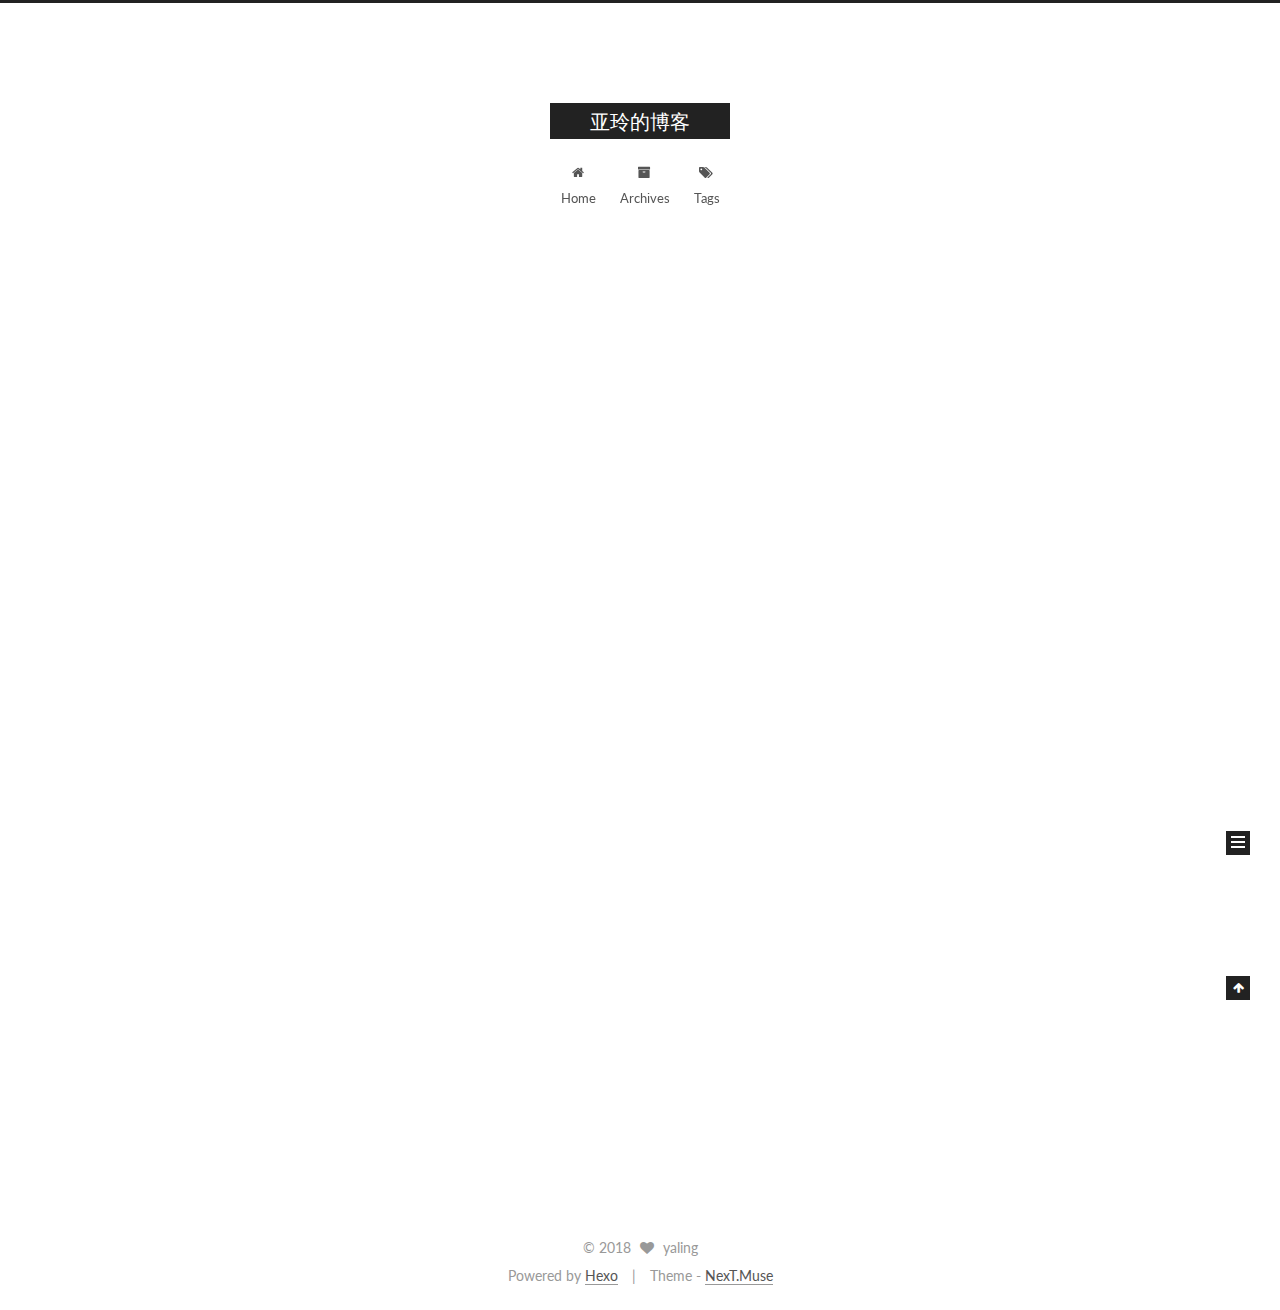
==== index.html @ fd3465e1 "Site updated: 2018-07-26 17:49:23" ====
<!DOCTYPE html>



  


<html class="theme-next muse use-motion" lang="">
<head>
  <meta charset="UTF-8"/>
<meta http-equiv="X-UA-Compatible" content="IE=edge" />
<meta name="viewport" content="width=device-width, initial-scale=1, maximum-scale=1"/>
<meta name="theme-color" content="#222">









<meta http-equiv="Cache-Control" content="no-transform" />
<meta http-equiv="Cache-Control" content="no-siteapp" />















  
  
  <link href="/lib/fancybox/source/jquery.fancybox.css?v=2.1.5" rel="stylesheet" type="text/css" />




  
  
  
  

  
    
    
  

  

  

  

  

  
    
    
    <link href="//fonts.googleapis.com/css?family=Lato:300,300italic,400,400italic,700,700italic&subset=latin,latin-ext" rel="stylesheet" type="text/css">
  






<link href="/lib/font-awesome/css/font-awesome.min.css?v=4.6.2" rel="stylesheet" type="text/css" />

<link href="/css/main.css?v=5.1.2" rel="stylesheet" type="text/css" />


  <meta name="keywords" content="Hexo, NexT" />








  <link rel="shortcut icon" type="image/x-icon" href="/favicon.ico?v=5.1.2" />






<meta property="og:type" content="website">
<meta property="og:title" content="亚玲的博客">
<meta property="og:url" content="http://yoursite.com/index.html">
<meta property="og:site_name" content="亚玲的博客">
<meta property="og:locale" content="default">
<meta name="twitter:card" content="summary">
<meta name="twitter:title" content="亚玲的博客">



<script type="text/javascript" id="hexo.configurations">
  var NexT = window.NexT || {};
  var CONFIG = {
    root: '/',
    scheme: 'Muse',
    sidebar: {"position":"left","display":"post","offset":12,"offset_float":12,"b2t":false,"scrollpercent":false,"onmobile":false},
    fancybox: true,
    tabs: true,
    motion: true,
    duoshuo: {
      userId: '0',
      author: 'Author'
    },
    algolia: {
      applicationID: '',
      apiKey: '',
      indexName: '',
      hits: {"per_page":10},
      labels: {"input_placeholder":"Search for Posts","hits_empty":"We didn't find any results for the search: ${query}","hits_stats":"${hits} results found in ${time} ms"}
    }
  };
</script>



  <link rel="canonical" href="http://yoursite.com/"/>





  <title>亚玲的博客</title>
  














</head>

<body itemscope itemtype="http://schema.org/WebPage" lang="default">

  
  
    
  

  <div class="container sidebar-position-left 
   page-home 
 ">
    <div class="headband"></div>

    <header id="header" class="header" itemscope itemtype="http://schema.org/WPHeader">
      <div class="header-inner"><div class="site-brand-wrapper">
  <div class="site-meta ">
    

    <div class="custom-logo-site-title">
      <a href="/"  class="brand" rel="start">
        <span class="logo-line-before"><i></i></span>
        <span class="site-title">亚玲的博客</span>
        <span class="logo-line-after"><i></i></span>
      </a>
    </div>
      
        <p class="site-subtitle"></p>
      
  </div>

  <div class="site-nav-toggle">
    <button>
      <span class="btn-bar"></span>
      <span class="btn-bar"></span>
      <span class="btn-bar"></span>
    </button>
  </div>
</div>

<nav class="site-nav">
  

  
    <ul id="menu" class="menu">
      
        
        <li class="menu-item menu-item-home">
          <a href="/" rel="section">
            
              <i class="menu-item-icon fa fa-fw fa-home"></i> <br />
            
            Home
          </a>
        </li>
      
        
        <li class="menu-item menu-item-archives">
          <a href="/archives/" rel="section">
            
              <i class="menu-item-icon fa fa-fw fa-archive"></i> <br />
            
            Archives
          </a>
        </li>
      
        
        <li class="menu-item menu-item-tags">
          <a href="/tags/" rel="section">
            
              <i class="menu-item-icon fa fa-fw fa-tags"></i> <br />
            
            Tags
          </a>
        </li>
      

      
    </ul>
  

  
</nav>



 </div>
    </header>

    <main id="main" class="main">
      <div class="main-inner">
        <div class="content-wrap">
          <div id="content" class="content">
            
  <section id="posts" class="posts-expand">
    
      

  

  
  
  

  <article class="post post-type-normal" itemscope itemtype="http://schema.org/Article">
  
  
  
  <div class="post-block">
    <link itemprop="mainEntityOfPage" href="http://yoursite.com/2018/07/26/mysql-查询优化/">

    <span hidden itemprop="author" itemscope itemtype="http://schema.org/Person">
      <meta itemprop="name" content="yaling">
      <meta itemprop="description" content="">
      <meta itemprop="image" content="/images/avatar.gif">
    </span>

    <span hidden itemprop="publisher" itemscope itemtype="http://schema.org/Organization">
      <meta itemprop="name" content="亚玲的博客">
    </span>

    
      <header class="post-header">

        
        
          <h1 class="post-title" itemprop="name headline">
                
                <a class="post-title-link" href="/2018/07/26/mysql-查询优化/" itemprop="url">mysql 查询优化</a></h1>
        

        <div class="post-meta">
          <span class="post-time">
            
              <span class="post-meta-item-icon">
                <i class="fa fa-calendar-o"></i>
              </span>
              
                <span class="post-meta-item-text">Posted on</span>
              
              <time title="Post created" itemprop="dateCreated datePublished" datetime="2018-07-26T00:00:00+08:00">
                2018-07-26
              </time>
            

            

            
          </span>

          

          
            
          

          
          

          

          

          

        </div>
      </header>
    

    
    
    
    <div class="post-body" itemprop="articleBody">

      
      

      
        
          
            <h3 id="1-索引使用"><a href="#1-索引使用" class="headerlink" title="1. 索引使用"></a>1. 索引使用</h3><pre><code>* 前缀原则
* like查询，%不能再前，可以使用全文索引或其他搜索引擎
* column is null 可以使用索引
* MySQL会根据数据量自动选择是否使用索引
* or 查询条件中注意前后的条件都必须有有索引
* 数据类型为字符串时，查询值不加引号，会使索引失效
* 使用连接查询代替子查询 （子查询效率很低）
</code></pre><h3 id="2-记录慢查询日志"><a href="#2-记录慢查询日志" class="headerlink" title="2. 记录慢查询日志"></a>2. 记录慢查询日志</h3><pre><code><figure class="highlight plain"><table><tr><td class="gutter"><pre><span class="line">1</span><br><span class="line">2</span><br><span class="line">3</span><br><span class="line">4</span><br><span class="line">5</span><br><span class="line">6</span><br></pre></td><td class="code"><pre><span class="line">show profile</span><br><span class="line">set profiling = 1</span><br><span class="line">show profiles</span><br><span class="line">show profile for query # 临时表ID</span><br><span class="line">explain or desc sql</span><br><span class="line">show processlist</span><br></pre></td></tr></table></figure>
</code></pre><h3 id="3-将复杂的sql分拆成多个简单查询-可以更方便做数据缓存"><a href="#3-将复杂的sql分拆成多个简单查询-可以更方便做数据缓存" class="headerlink" title="3. 将复杂的sql分拆成多个简单查询 可以更方便做数据缓存"></a>3. 将复杂的sql分拆成多个简单查询 可以更方便做数据缓存</h3><h3 id="4-如果不需要使用ORDER-BY-进行GROUP-BY时可是使用-ORDER-BY-NULL，MySQL不会进行文件排序，可以调高查询效率"><a href="#4-如果不需要使用ORDER-BY-进行GROUP-BY时可是使用-ORDER-BY-NULL，MySQL不会进行文件排序，可以调高查询效率" class="headerlink" title="4. 如果不需要使用ORDER BY 进行GROUP BY时可是使用 ORDER BY NULL，MySQL不会进行文件排序，可以调高查询效率"></a>4. 如果不需要使用ORDER BY 进行GROUP BY时可是使用 ORDER BY NULL，MySQL不会进行文件排序，可以调高查询效率</h3><h3 id="5-limit-偏移量大的时候，可以添加上次查询结果最大的id作为条件以提高查询效率"><a href="#5-limit-偏移量大的时候，可以添加上次查询结果最大的id作为条件以提高查询效率" class="headerlink" title="5. limit 偏移量大的时候，可以添加上次查询结果最大的id作为条件以提高查询效率"></a>5. limit 偏移量大的时候，可以添加上次查询结果最大的id作为条件以提高查询效率</h3>
          
        
      
    </div>
    
    
    

    

    

    

    <footer class="post-footer">
      

      

      

      
      
        <div class="post-eof"></div>
      
    </footer>
  </div>
  
  
  
  </article>


    
  </section>

  


          </div>
          


          

        </div>
        
          
  
  <div class="sidebar-toggle">
    <div class="sidebar-toggle-line-wrap">
      <span class="sidebar-toggle-line sidebar-toggle-line-first"></span>
      <span class="sidebar-toggle-line sidebar-toggle-line-middle"></span>
      <span class="sidebar-toggle-line sidebar-toggle-line-last"></span>
    </div>
  </div>

  <aside id="sidebar" class="sidebar">
    
    <div class="sidebar-inner">

      

      

      <section class="site-overview sidebar-panel sidebar-panel-active">
        <div class="site-author motion-element" itemprop="author" itemscope itemtype="http://schema.org/Person">
          <img class="site-author-image" itemprop="image"
               src="/images/avatar.gif"
               alt="yaling" />
          <p class="site-author-name" itemprop="name">yaling</p>
           
              <p class="site-description motion-element" itemprop="description"></p>
          
        </div>
        <nav class="site-state motion-element">

          
            <div class="site-state-item site-state-posts">
              <a href="/archives/">
                <span class="site-state-item-count">1</span>
                <span class="site-state-item-name">posts</span>
              </a>
            </div>
          

          

          

        </nav>

        

        <div class="links-of-author motion-element">
          
        </div>

        
        

        
        

        


      </section>

      

      

    </div>
  </aside>


        
      </div>
    </main>

    <footer id="footer" class="footer">
      <div class="footer-inner">
        <div class="copyright" >
  
  &copy; 
  <span itemprop="copyrightYear">2018</span>
  <span class="with-love">
    <i class="fa fa-heart"></i>
  </span>
  <span class="author" itemprop="copyrightHolder">yaling</span>
</div>


<div class="powered-by">
  Powered by <a class="theme-link" href="https://hexo.io">Hexo</a>
</div>

<div class="theme-info">
  Theme -
  <a class="theme-link" href="https://github.com/iissnan/hexo-theme-next">
    NexT.Muse
  </a>
</div>


        

        
      </div>
    </footer>

    
      <div class="back-to-top">
        <i class="fa fa-arrow-up"></i>
        
      </div>
    

  </div>

  

<script type="text/javascript">
  if (Object.prototype.toString.call(window.Promise) !== '[object Function]') {
    window.Promise = null;
  }
</script>









  












  
  <script type="text/javascript" src="/lib/jquery/index.js?v=2.1.3"></script>

  
  <script type="text/javascript" src="/lib/fastclick/lib/fastclick.min.js?v=1.0.6"></script>

  
  <script type="text/javascript" src="/lib/jquery_lazyload/jquery.lazyload.js?v=1.9.7"></script>

  
  <script type="text/javascript" src="/lib/velocity/velocity.min.js?v=1.2.1"></script>

  
  <script type="text/javascript" src="/lib/velocity/velocity.ui.min.js?v=1.2.1"></script>

  
  <script type="text/javascript" src="/lib/fancybox/source/jquery.fancybox.pack.js?v=2.1.5"></script>


  


  <script type="text/javascript" src="/js/src/utils.js?v=5.1.2"></script>

  <script type="text/javascript" src="/js/src/motion.js?v=5.1.2"></script>



  
  

  
    <script type="text/javascript" src="/js/src/scrollspy.js?v=5.1.2"></script>
<script type="text/javascript" src="/js/src/post-details.js?v=5.1.2"></script>

  

  


  <script type="text/javascript" src="/js/src/bootstrap.js?v=5.1.2"></script>



  


  




	





  





  






  





  

  

  

  

  

  

</body>
</html>
---- css/main.css ----
/* normalize.css v3.0.2 | MIT License | git.io/normalize */
html {
  font-family: sans-serif; /* 1 */
  -ms-text-size-adjust: 100%; /* 2 */
  -webkit-text-size-adjust: 100%; /* 2 */
}
body {
  margin: 0;
}
article,
aside,
details,
figcaption,
figure,
footer,
header,
hgroup,
main,
menu,
nav,
section,
summary {
  display: block;
}
audio,
canvas,
progress,
video {
  display: inline-block; /* 1 */
  vertical-align: baseline; /* 2 */
}
audio:not([controls]) {
  display: none;
  height: 0;
}
[hidden],
template {
  display: none;
}
a {
  background-color: transparent;
}
a:active,
a:hover {
  outline: 0;
}
abbr[title] {
  border-bottom: 1px dotted;
}
b,
strong {
  font-weight: bold;
}
dfn {
  font-style: italic;
}
h1 {
  font-size: 2em;
  margin: 0.67em 0;
}
mark {
  background: #ff0;
  color: #000;
}
small {
  font-size: 80%;
}
sub,
sup {
  font-size: 75%;
  line-height: 0;
  position: relative;
  vertical-align: baseline;
}
sup {
  top: -0.5em;
}
sub {
  bottom: -0.25em;
}
img {
  border: 0;
}
svg:not(:root) {
  overflow: hidden;
}
figure {
  margin: 1em 40px;
}
hr {
  -moz-box-sizing: content-box;
  box-sizing: content-box;
  height: 0;
}
pre {
  overflow: auto;
}
code,
kbd,
pre,
samp {
  font-family: monospace, monospace;
  font-size: 1em;
}
button,
input,
optgroup,
select,
textarea {
  color: inherit; /* 1 */
  font: inherit; /* 2 */
  margin: 0; /* 3 */
}
button {
  overflow: visible;
}
button,
select {
  text-transform: none;
}
button,
html input[type="button"],
input[type="reset"],
input[type="submit"] {
  -webkit-appearance: button; /* 2 */
  cursor: pointer; /* 3 */
}
button[disabled],
html input[disabled] {
  cursor: default;
}
button::-moz-focus-inner,
input::-moz-focus-inner {
  border: 0;
  padding: 0;
}
input {
  line-height: normal;
}
input[type="checkbox"],
input[type="radio"] {
  box-sizing: border-box; /* 1 */
  padding: 0; /* 2 */
}
input[type="number"]::-webkit-inner-spin-button,
input[type="number"]::-webkit-outer-spin-button {
  height: auto;
}
input[type="search"] {
  -webkit-appearance: textfield; /* 1 */
  -moz-box-sizing: content-box;
  -webkit-box-sizing: content-box; /* 2 */
  box-sizing: content-box;
}
input[type="search"]::-webkit-search-cancel-button,
input[type="search"]::-webkit-search-decoration {
  -webkit-appearance: none;
}
fieldset {
  border: 1px solid #c0c0c0;
  margin: 0 2px;
  padding: 0.35em 0.625em 0.75em;
}
legend {
  border: 0; /* 1 */
  padding: 0; /* 2 */
}
textarea {
  overflow: auto;
}
optgroup {
  font-weight: bold;
}
table {
  border-collapse: collapse;
  border-spacing: 0;
}
td,
th {
  padding: 0;
}
::selection {
  background: #262a30;
  color: #fff;
}
body {
  position: relative;
  font-family: 'Lato', "PingFang SC", "Microsoft YaHei", sans-serif;
  font-size: 14px;
  line-height: 2;
  color: #555;
  background: #fff;
}
@media (max-width: 767px) {
  body {
    padding-right: 0 !important;
  }
}
@media (min-width: 768px) and (max-width: 991px) {
  body {
    padding-right: 0 !important;
  }
}
@media (min-width: 1600px) {
  body {
    font-size: 16px;
  }
}
h1,
h2,
h3,
h4,
h5,
h6 {
  margin: 0;
  padding: 0;
  font-weight: bold;
  line-height: 1.5;
  font-family: 'Lato', "PingFang SC", "Microsoft YaHei", sans-serif;
}
h2,
h3,
h4,
h5,
h6 {
  margin: 20px 0 15px;
}
h1 {
  font-size: 22px;
}
@media (max-width: 767px) {
  h1 {
    font-size: 18px;
  }
}
h2 {
  font-size: 20px;
}
@media (max-width: 767px) {
  h2 {
    font-size: 16px;
  }
}
h3 {
  font-size: 18px;
}
@media (max-width: 767px) {
  h3 {
    font-size: 14px;
  }
}
h4 {
  font-size: 16px;
}
@media (max-width: 767px) {
  h4 {
    font-size: 12px;
  }
}
h5 {
  font-size: 14px;
}
@media (max-width: 767px) {
  h5 {
    font-size: 10px;
  }
}
h6 {
  font-size: 12px;
}
@media (max-width: 767px) {
  h6 {
    font-size: 8px;
  }
}
p {
  margin: 0 0 20px 0;
}
a {
  color: #555;
  text-decoration: none;
  border-bottom: 1px solid #999;
  word-wrap: break-word;
}
a:hover {
  color: #222;
  border-bottom-color: #222;
}
blockquote {
  margin: 0;
  padding: 0;
}
img {
  display: block;
  margin: auto;
  max-width: 100%;
  height: auto;
}
hr {
  margin: 40px 0;
  height: 3px;
  border: none;
  background-color: #ddd;
  background-image: repeating-linear-gradient(-45deg, #fff, #fff 4px, transparent 4px, transparent 8px);
}
blockquote {
  padding: 0 15px;
  color: #666;
  border-left: 4px solid #ddd;
}
blockquote cite::before {
  content: "-";
  padding: 0 5px;
}
dt {
  font-weight: 700;
}
dd {
  margin: 0;
  padding: 0;
}
.text-left {
  text-align: left;
}
.text-center {
  text-align: center;
}
.text-right {
  text-align: right;
}
.text-justify {
  text-align: justify;
}
.text-nowrap {
  white-space: nowrap;
}
.text-lowercase {
  text-transform: lowercase;
}
.text-uppercase {
  text-transform: uppercase;
}
.text-capitalize {
  text-transform: capitalize;
}
.center-block {
  display: block;
  margin-left: auto;
  margin-right: auto;
}
.clearfix:before,
.clearfix:after {
  content: " ";
  display: table;
}
.clearfix:after {
  clear: both;
}
.pullquote {
  width: 45%;
}
.pullquote.left {
  float: left;
  margin-left: 5px;
  margin-right: 10px;
}
.pullquote.right {
  float: right;
  margin-left: 10px;
  margin-right: 5px;
}
.affix.affix.affix {
  position: fixed;
}
.translation {
  margin-top: -20px;
  font-size: 14px;
  color: #999;
}
.scrollbar-measure {
  width: 100px;
  height: 100px;
  overflow: scroll;
  position: absolute;
  top: -9999px;
}
.use-motion .motion-element {
  opacity: 0;
}
table {
  margin: 20px 0;
  width: 100%;
  border-collapse: collapse;
  border-spacing: 0;
  border: 1px solid #ddd;
  font-size: 14px;
  table-layout: fixed;
  word-wrap: break-all;
}
table>tbody>tr:nth-of-type(odd) {
  background-color: #f9f9f9;
}
table>tbody>tr:hover {
  background-color: #f5f5f5;
}
caption,
th,
td {
  padding: 8px;
  text-align: left;
  vertical-align: middle;
  font-weight: normal;
}
th,
td {
  border-bottom: 3px solid #ddd;
  border-right: 1px solid #eee;
}
th {
  padding-bottom: 10px;
  font-weight: 700;
}
td {
  border-bottom-width: 1px;
}
html,
body {
  height: 100%;
}
.container {
  position: relative;
  min-height: 100%;
}
.header-inner {
  margin: 0 auto;
  padding: 100px 0 70px;
  width: 700px;
}
@media (min-width: 1600px) {
  .container .header-inner {
    width: 900px;
  }
}
.main {
  padding-bottom: 150px;
}
.main-inner {
  margin: 0 auto;
  width: 700px;
}
@media (min-width: 1600px) {
  .container .main-inner {
    width: 900px;
  }
}
.footer {
  position: absolute;
  left: 0;
  bottom: 0;
  width: 100%;
  min-height: 50px;
}
.footer-inner {
  box-sizing: border-box;
  margin: 20px auto;
  width: 700px;
}
@media (min-width: 1600px) {
  .container .footer-inner {
    width: 900px;
  }
}
pre,
.highlight {
  overflow: auto;
  margin: 20px 0;
  padding: 0;
  font-size: 13px;
  color: #4d4d4c;
  background: #f7f7f7;
  line-height: 1.6;
}
pre,
code {
  font-family: consolas, Menlo, "PingFang SC", "Microsoft YaHei", monospace;
}
code {
  padding: 2px 4px;
  word-wrap: break-word;
  color: #555;
  background: #eee;
  border-radius: 3px;
  font-size: 13px;
}
pre code {
  padding: 0;
  color: #4d4d4c;
  background: none;
  text-shadow: none;
}
.highlight {
  border-radius: 1px;
}
.highlight pre {
  border: none;
  margin: 0;
  padding: 10px 0;
}
.highlight table {
  margin: 0;
  width: auto;
  border: none;
}
.highlight td {
  border: none;
  padding: 0;
}
.highlight figcaption {
  font-size: 1em;
  color: #4d4d4c;
  line-height: 1em;
  margin-bottom: 1em;
}
.highlight figcaption:before,
.highlight figcaption:after {
  content: " ";
  display: table;
}
.highlight figcaption:after {
  clear: both;
}
.highlight figcaption a {
  float: right;
  color: #4d4d4c;
}
.highlight figcaption a:hover {
  border-bottom-color: #4d4d4c;
}
.highlight .gutter pre {
  padding-left: 10px;
  padding-right: 10px;
  color: #869194;
  text-align: right;
  background-color: #eff2f3;
}
.highlight .code pre {
  width: 100%;
  padding-left: 10px;
  padding-right: 10px;
  background-color: #f7f7f7;
}
.highlight .line {
  height: 20px;
}
.gutter {
  -webkit-user-select: none;
  -moz-user-select: none;
  -ms-user-select: none;
  user-select: none;
}
.gist table {
  width: auto;
}
.gist table td {
  border: none;
}
pre .deletion {
  background: #fdd;
}
pre .addition {
  background: #dfd;
}
pre .meta {
  color: #8959a8;
}
pre .comment {
  color: #8e908c;
}
pre .variable,
pre .attribute,
pre .tag,
pre .regexp,
pre .ruby .constant,
pre .xml .tag .title,
pre .xml .pi,
pre .xml .doctype,
pre .html .doctype,
pre .css .id,
pre .css .class,
pre .css .pseudo {
  color: #c82829;
}
pre .number,
pre .preprocessor,
pre .built_in,
pre .literal,
pre .params,
pre .constant,
pre .command {
  color: #f5871f;
}
pre .ruby .class .title,
pre .css .rules .attribute,
pre .string,
pre .value,
pre .inheritance,
pre .header,
pre .ruby .symbol,
pre .xml .cdata,
pre .special,
pre .number,
pre .formula {
  color: #718c00;
}
pre .title,
pre .css .hexcolor {
  color: #3e999f;
}
pre .function,
pre .python .decorator,
pre .python .title,
pre .ruby .function .title,
pre .ruby .title .keyword,
pre .perl .sub,
pre .javascript .title,
pre .coffeescript .title {
  color: #4271ae;
}
pre .keyword,
pre .javascript .function {
  color: #8959a8;
}
.full-image.full-image.full-image {
  border: none;
  max-width: 100%;
  width: auto;
  margin: 20px auto;
}
@media (min-width: 992px) {
  .full-image.full-image.full-image {
    max-width: none;
    width: 110%;
    margin: 25px -5%;
  }
}
.blockquote-center,
.page-home .post-type-quote blockquote,
.page-post-detail .post-type-quote blockquote {
  position: relative;
  margin: 40px 0;
  padding: 0;
  border-left: none;
  text-align: center;
}
.blockquote-center::before,
.page-home .post-type-quote blockquote::before,
.page-post-detail .post-type-quote blockquote::before,
.blockquote-center::after,
.page-home .post-type-quote blockquote::after,
.page-post-detail .post-type-quote blockquote::after {
  position: absolute;
  content: ' ';
  display: block;
  width: 100%;
  height: 24px;
  opacity: 0.2;
  background-repeat: no-repeat;
  background-position: 0 -6px;
  background-size: 22px 22px;
}
.blockquote-center::before,
.page-home .post-type-quote blockquote::before,
.page-post-detail .post-type-quote blockquote::before {
  top: -20px;
  background-image: url("../images/quote-l.svg");
  border-top: 1px solid #ccc;
}
.blockquote-center::after,
.page-home .post-type-quote blockquote::after,
.page-post-detail .post-type-quote blockquote::after {
  bottom: -20px;
  background-image: url("../images/quote-r.svg");
  border-bottom: 1px solid #ccc;
  background-position: 100% 8px;
}
.blockquote-center p,
.page-home .post-type-quote blockquote p,
.page-post-detail .post-type-quote blockquote p,
.blockquote-center div,
.page-home .post-type-quote blockquote div,
.page-post-detail .post-type-quote blockquote div {
  text-align: center;
}
.post .post-body .group-picture img {
  box-sizing: border-box;
  padding: 0 3px;
  border: none;
}
.post .group-picture-row {
  overflow: hidden;
  margin-top: 6px;
}
.post .group-picture-row:first-child {
  margin-top: 0;
}
.post .group-picture-column {
  float: left;
}
.page-post-detail .post-body .group-picture-column {
  float: none;
  margin-top: 10px;
  width: auto !important;
}
.page-post-detail .post-body .group-picture-column img {
  margin: 0 auto;
}
.page-archive .group-picture-container {
  overflow: hidden;
}
.page-archive .group-picture-row {
  float: left;
}
.page-archive .group-picture-row:first-child {
  margin-top: 6px;
}
.page-archive .group-picture-column {
  max-width: 150px;
  max-height: 150px;
}
.post-body .note {
  position: relative;
  padding: 15px;
  margin-bottom: 20px;
  border: 1px solid #eee;
  border-left-width: 5px;
  border-radius: 3px;
}
.post-body .note h2,
.post-body .note h3,
.post-body .note h4,
.post-body .note h5,
.post-body .note h6 {
  margin-top: 0;
  margin-bottom: 0;
  border-bottom: initial;
  padding-top: 0 !important;
}
.post-body .note p:first-child,
.post-body .note ul:first-child,
.post-body .note ol:first-child,
.post-body .note table:first-child,
.post-body .note pre:first-child,
.post-body .note blockquote:first-child {
  margin-top: 0;
}
.post-body .note p:last-child,
.post-body .note ul:last-child,
.post-body .note ol:last-child,
.post-body .note table:last-child,
.post-body .note pre:last-child,
.post-body .note blockquote:last-child {
  margin-bottom: 0;
}
.post-body .note.default {
  border-left-color: #777;
}
.post-body .note.default h2,
.post-body .note.default h3,
.post-body .note.default h4,
.post-body .note.default h5,
.post-body .note.default h6 {
  color: #777;
}
.post-body .note.primary {
  border-left-color: #6f42c1;
}
.post-body .note.primary h2,
.post-body .note.primary h3,
.post-body .note.primary h4,
.post-body .note.primary h5,
.post-body .note.primary h6 {
  color: #6f42c1;
}
.post-body .note.info {
  border-left-color: #428bca;
}
.post-body .note.info h2,
.post-body .note.info h3,
.post-body .note.info h4,
.post-body .note.info h5,
.post-body .note.info h6 {
  color: #428bca;
}
.post-body .note.success {
  border-left-color: #5cb85c;
}
.post-body .note.success h2,
.post-body .note.success h3,
.post-body .note.success h4,
.post-body .note.success h5,
.post-body .note.success h6 {
  color: #5cb85c;
}
.post-body .note.warning {
  border-left-color: #f0ad4e;
}
.post-body .note.warning h2,
.post-body .note.warning h3,
.post-body .note.warning h4,
.post-body .note.warning h5,
.post-body .note.warning h6 {
  color: #f0ad4e;
}
.post-body .note.danger {
  border-left-color: #d9534f;
}
.post-body .note.danger h2,
.post-body .note.danger h3,
.post-body .note.danger h4,
.post-body .note.danger h5,
.post-body .note.danger h6 {
  color: #d9534f;
}
.post-body .label {
  display: inline;
  padding: 0 2px;
  white-space: nowrap;
}
.post-body .label.default {
  background-color: #f0f0f0;
}
.post-body .label.primary {
  background-color: #efe6f7;
}
.post-body .label.info {
  background-color: #e5f2f8;
}
.post-body .label.success {
  background-color: #e7f4e9;
}
.post-body .label.warning {
  background-color: #fcf6e1;
}
.post-body .label.danger {
  background-color: #fae8eb;
}
.post-body .tabs {
  position: relative;
  display: block;
  margin-bottom: 20px;
  padding-top: 10px;
}
.post-body .tabs ul.nav-tabs {
  margin: 0;
  padding: 0;
  display: flex;
  margin-bottom: -1px;
}
@media (max-width: 413px) {
  .post-body .tabs ul.nav-tabs {
    display: block;
    margin-bottom: 5px;
  }
}
.post-body .tabs ul.nav-tabs li.tab {
  list-style-type: none !important;
  margin: 0 0.25em 0 0;
  border-top: 3px solid transparent;
  border-left: 1px solid transparent;
  border-right: 1px solid transparent;
}
@media (max-width: 413px) {
  .post-body .tabs ul.nav-tabs li.tab {
    margin: initial;
    border-top: 1px solid transparent;
    border-left: 3px solid transparent;
    border-right: 1px solid transparent;
    border-bottom: 1px solid transparent;
  }
}
.post-body .tabs ul.nav-tabs li.tab a {
  outline: 0;
  border-bottom: initial;
  display: block;
  line-height: 1.8em;
  padding: 0.25em 0.75em;
  transition-duration: 0.2s;
  transition-timing-function: ease-out;
  transition-delay: 0s;
}
.post-body .tabs ul.nav-tabs li.tab a i {
  width: 1.285714285714286em;
}
.post-body .tabs ul.nav-tabs li.tab.active {
  border-top: 3px solid #fc6423;
  border-left: 1px solid #ddd;
  border-right: 1px solid #ddd;
  background-color: #fff;
}
@media (max-width: 413px) {
  .post-body .tabs ul.nav-tabs li.tab.active {
    border-top: 1px solid #ddd;
    border-left: 3px solid #fc6423;
    border-right: 1px solid #ddd;
    border-bottom: 1px solid #ddd;
  }
}
.post-body .tabs ul.nav-tabs li.tab.active a {
  cursor: default;
  color: #555;
}
.post-body .tabs .tab-content {
  background-color: #fff;
}
.post-body .tabs .tab-content .tab-pane {
  border: 1px solid #ddd;
  padding: 20px 20px 0 20px;
}
.post-body .tabs .tab-content .tab-pane:not(.active) {
  display: none !important;
}
.post-body .tabs .tab-content .tab-pane.active {
  display: block !important;
}
.btn {
  display: inline-block;
  padding: 0 20px;
  font-size: 14px;
  color: #fff;
  background: #222;
  border: 2px solid #222;
  text-decoration: none;
  border-radius: 0;
  transition-property: background-color;
  transition-duration: 0.2s;
  transition-timing-function: ease-in-out;
  transition-delay: 0s;
}
.btn:hover,
.post-button .btn:hover {
  border-color: #222;
  color: #222;
  background: #fff;
}
.btn-bar {
  display: block;
  width: 22px;
  height: 2px;
  background: #555;
  border-radius: 1px;
}
.btn-bar+.btn-bar {
  margin-top: 4px;
}
.pagination {
  margin: 120px 0 40px;
  text-align: center;
  border-top: 1px solid #eee;
}
.page-number-basic,
.pagination .prev,
.pagination .next,
.pagination .page-number,
.pagination .space {
  display: inline-block;
  position: relative;
  top: -1px;
  margin: 0 10px;
  padding: 0 10px;
  line-height: 30px;
}
@media (max-width: 767px) {
  .page-number-basic,
  .pagination .prev,
  .pagination .next,
  .pagination .page-number,
  .pagination .space {
    margin: 0 5px;
  }
}
.pagination .prev,
.pagination .next,
.pagination .page-number {
  border-bottom: 0;
  border-top: 1px solid #eee;
  transition-property: border-color;
  transition-duration: 0.2s;
  transition-timing-function: ease-in-out;
  transition-delay: 0s;
}
.pagination .prev:hover,
.pagination .next:hover,
.pagination .page-number:hover {
  border-top-color: #222;
}
.pagination .space {
  padding: 0;
  margin: 0;
}
.pagination .prev {
  margin-left: 0;
}
.pagination .next {
  margin-right: 0;
}
.pagination .page-number.current {
  color: #fff;
  background: #ccc;
  border-top-color: #ccc;
}
@media (max-width: 767px) {
  .pagination {
    border-top: none;
  }
  .pagination .prev,
  .pagination .next,
  .pagination .page-number {
    margin-bottom: 10px;
    border-top: 0;
    border-bottom: 1px solid #eee;
  }
  .pagination .prev:hover,
  .pagination .next:hover,
  .pagination .page-number:hover {
    border-bottom-color: #222;
  }
}
.comments {
  margin: 60px 20px 0;
}
.tag-cloud {
  text-align: center;
}
.tag-cloud a {
  display: inline-block;
  margin: 10px;
}
.back-to-top {
  box-sizing: border-box;
  position: fixed;
  bottom: -100px;
  right: 30px;
  z-index: 1050;
  padding: 0 6px;
  width: 24px;
  background: #222;
  font-size: 12px;
  opacity: 1;
  color: #fff;
  cursor: pointer;
  text-align: center;
  -webkit-transform: translateZ(0);
  transition-property: bottom;
  transition-duration: 0.2s;
  transition-timing-function: ease-in-out;
  transition-delay: 0s;
}
@media (min-width: 768px) and (max-width: 991px) {
  .back-to-top {
    display: none !important;
  }
}
@media (max-width: 767px) {
  .back-to-top {
    display: none !important;
  }
}
.back-to-top.back-to-top-on {
  bottom: 19px;
}
.header {
  background: transparent;
}
.header-inner {
  position: relative;
}
.headband {
  height: 3px;
  background: #222;
}
.site-meta {
  margin: 0;
  text-align: center;
}
@media (max-width: 767px) {
  .site-meta {
    text-align: center;
  }
}
.brand {
  position: relative;
  display: inline-block;
  padding: 0 40px;
  color: #fff;
  background: #222;
  border-bottom: none;
}
.brand:hover {
  color: #fff;
}
.logo {
  display: inline-block;
  margin-right: 5px;
  line-height: 36px;
  vertical-align: top;
}
.site-title {
  display: inline-block;
  vertical-align: top;
  line-height: 36px;
  font-size: 20px;
  font-weight: normal;
  font-family: 'Lato', "PingFang SC", "Microsoft YaHei", sans-serif;
}
.site-subtitle {
  margin-top: 10px;
  font-size: 13px;
  color: #999;
}
.use-motion .brand {
  opacity: 0;
}
.use-motion .logo,
.use-motion .site-title,
.use-motion .site-subtitle {
  opacity: 0;
  position: relative;
  top: -10px;
}
.site-nav-toggle {
  display: none;
  position: absolute;
  top: 10px;
  left: 10px;
}
@media (max-width: 767px) {
  .site-nav-toggle {
    display: block;
  }
}
.site-nav-toggle button {
  margin-top: 2px;
  padding: 9px 10px;
  background: transparent;
  border: none;
}
@media (max-width: 767px) {
  .site-nav {
    display: none;
    margin: 0 -10px;
    padding: 0 10px;
    clear: both;
    border-top: 1px solid #ddd;
  }
}
@media (min-width: 768px) and (max-width: 991px) {
  .site-nav {
    display: block !important;
  }
}
@media (min-width: 992px) {
  .site-nav {
    display: block !important;
  }
}
.menu {
  margin-top: 20px;
  padding-left: 0;
  text-align: center;
}
.menu .menu-item {
  display: inline-block;
  margin: 0 10px;
  list-style: none;
}
@media screen and (max-width: 767px) {
  .menu .menu-item {
    margin-top: 10px;
  }
}
.menu .menu-item a {
  display: block;
  font-size: 13px;
  line-height: inherit;
  border-bottom: 1px solid transparent;
  transition-property: border-color;
  transition-duration: 0.2s;
  transition-timing-function: ease-in-out;
  transition-delay: 0s;
}
.menu .menu-item a:hover {
  border-bottom-color: #222;
}
.menu .menu-item .fa {
  margin-right: 5px;
}
.use-motion .menu-item {
  opacity: 0;
}
.post-body {
  font-family: 'Lato', "PingFang SC", "Microsoft YaHei", sans-serif;
}
@media (max-width: 767px) {
  .post-body {
    word-break: break-word;
  }
}
.post-body .fancybox img {
  display: block !important;
  margin: 0 auto;
  cursor: pointer;
  cursor: zoom-in;
  cursor: -webkit-zoom-in;
}
.post-body .image-caption,
.post-body .figure .caption {
  margin: 10px auto 15px;
  text-align: center;
  font-size: 14px;
  color: #999;
  font-weight: bold;
  line-height: 1;
}
.post-sticky-flag {
  display: inline-block;
  font-size: 16px;
  -ms-transform: rotate(30deg);
  -webkit-transform: rotate(30deg);
  -moz-transform: rotate(30deg);
  -ms-transform: rotate(30deg);
  -o-transform: rotate(30deg);
  transform: rotate(30deg);
}
.posts-expand {
  padding-top: 40px;
}
@media (max-width: 767px) {
  .posts-expand {
    margin: 0 20px;
  }
  .post-body pre {
    padding: 10px;
  }
  .post-body pre .gutter pre {
    padding-right: 10px;
  }
  .post-body .highlight {
    margin-left: 0px;
    margin-right: 0px;
    padding: 0;
  }
  .post-body .highlight .gutter pre {
    padding-right: 10px;
  }
}
@media (min-width: 992px) {
  .posts-expand .post-body {
    text-align: justify;
  }
}
.posts-expand .post-body h2,
.posts-expand .post-body h3,
.posts-expand .post-body h4,
.posts-expand .post-body h5,
.posts-expand .post-body h6 {
  padding-top: 10px;
}
.posts-expand .post-body h2 .header-anchor,
.posts-expand .post-body h3 .header-anchor,
.posts-expand .post-body h4 .header-anchor,
.posts-expand .post-body h5 .header-anchor,
.posts-expand .post-body h6 .header-anchor {
  float: right;
  margin-left: 10px;
  color: #ccc;
  border-bottom-style: none;
  visibility: hidden;
}
.posts-expand .post-body h2 .header-anchor:hover,
.posts-expand .post-body h3 .header-anchor:hover,
.posts-expand .post-body h4 .header-anchor:hover,
.posts-expand .post-body h5 .header-anchor:hover,
.posts-expand .post-body h6 .header-anchor:hover {
  color: inherit;
}
.posts-expand .post-body h2:hover .header-anchor,
.posts-expand .post-body h3:hover .header-anchor,
.posts-expand .post-body h4:hover .header-anchor,
.posts-expand .post-body h5:hover .header-anchor,
.posts-expand .post-body h6:hover .header-anchor {
  visibility: visible;
}
.posts-expand .post-body ul li {
  list-style: circle;
}
.posts-expand .post-body img {
  box-sizing: border-box;
  margin: auto;
  padding: 3px;
  border: 1px solid #ddd;
}
.posts-expand .fancybox img {
  margin: 0 auto;
}
@media (max-width: 767px) {
  .posts-collapse {
    margin: 0 20px;
  }
  .posts-collapse .post-title,
  .posts-collapse .post-meta {
    display: block;
    width: auto;
    text-align: left;
  }
}
.posts-collapse {
  position: relative;
  z-index: 1010;
  margin-left: 55px;
}
.posts-collapse::after {
  content: " ";
  position: absolute;
  top: 20px;
  left: 0;
  margin-left: -2px;
  width: 4px;
  height: 100%;
  background: #f5f5f5;
  z-index: -1;
}
@media (max-width: 767px) {
  .posts-collapse {
    margin: 0 20px;
  }
}
.posts-collapse .collection-title {
  position: relative;
  margin: 60px 0;
}
.posts-collapse .collection-title h1,
.posts-collapse .collection-title h2 {
  margin-left: 20px;
}
.posts-collapse .collection-title small {
  color: #bbb;
  margin-left: 5px;
}
.posts-collapse .collection-title::before {
  content: " ";
  position: absolute;
  left: 0;
  top: 50%;
  margin-left: -4px;
  margin-top: -4px;
  width: 8px;
  height: 8px;
  background: #bbb;
  border-radius: 50%;
}
.posts-collapse .post {
  margin: 30px 0;
}
.posts-collapse .post-header {
  position: relative;
  transition-duration: 0.2s;
  transition-timing-function: ease-in-out;
  transition-delay: 0s;
  transition-property: border;
  border-bottom: 1px dashed #ccc;
}
.posts-collapse .post-header::before {
  content: " ";
  position: absolute;
  left: 0;
  top: 12px;
  width: 6px;
  height: 6px;
  margin-left: -4px;
  background: #bbb;
  border-radius: 50%;
  border: 1px solid #fff;
  transition-duration: 0.2s;
  transition-timing-function: ease-in-out;
  transition-delay: 0s;
  transition-property: background;
}
.posts-collapse .post-header:hover {
  border-bottom-color: #666;
}
.posts-collapse .post-header:hover::before {
  background: #222;
}
.posts-collapse .post-meta {
  position: absolute;
  font-size: 12px;
  left: 20px;
  top: 5px;
}
.posts-collapse .post-comments-count {
  display: none;
}
.posts-collapse .post-title {
  margin-left: 60px;
  font-size: 16px;
  font-weight: normal;
  line-height: inherit;
}
.posts-collapse .post-title::after {
  margin-left: 3px;
  opacity: 0.6;
}
.posts-collapse .post-title a {
  color: #666;
  border-bottom: none;
}
.page-home .post-type-quote .post-header,
.page-post-detail .post-type-quote .post-header,
.page-home .post-type-quote .post-tags,
.page-post-detail .post-type-quote .post-tags {
  display: none;
}
.posts-expand .post-title {
  font-size: 26px;
  text-align: center;
  word-break: break-word;
  font-weight: 400;
}
@media (max-width: 767px) {
  .posts-expand .post-title {
    font-size: 22px;
  }
}
.posts-expand .post-title-link {
  display: inline-block;
  position: relative;
  color: #555;
  border-bottom: none;
  line-height: 1.2;
  vertical-align: top;
}
.posts-expand .post-title-link::before {
  content: "";
  position: absolute;
  width: 100%;
  height: 2px;
  bottom: 0;
  left: 0;
  background-color: #000;
  visibility: hidden;
  -webkit-transform: scaleX(0);
  -moz-transform: scaleX(0);
  -ms-transform: scaleX(0);
  -o-transform: scaleX(0);
  transform: scaleX(0);
  transition-duration: 0.2s;
  transition-timing-function: ease-in-out;
  transition-delay: 0s;
}
.posts-expand .post-title-link:hover::before {
  visibility: visible;
  -webkit-transform: scaleX(1);
  -moz-transform: scaleX(1);
  -ms-transform: scaleX(1);
  -o-transform: scaleX(1);
  transform: scaleX(1);
}
.posts-expand .post-title-link .fa {
  font-size: 16px;
}
.posts-expand .post-meta {
  margin: 3px 0 60px 0;
  color: #999;
  font-family: 'Lato', "PingFang SC", "Microsoft YaHei", sans-serif;
  font-size: 12px;
  text-align: center;
}
.posts-expand .post-meta .post-category-list {
  display: inline-block;
  margin: 0;
  padding: 3px;
}
.posts-expand .post-meta .post-category-list-link {
  color: #999;
}
.posts-expand .post-meta .post-description {
  font-size: 14px;
  margin-top: 2px;
}
.post-wordcount {
  display: inline-block;
}
.post-meta-divider {
  margin: 0 0.5em;
}
.post-meta-item-icon {
  margin-right: 3px;
}
@media (min-width: 768px) and (max-width: 991px) {
  .post-meta-item-icon {
    display: inline-block;
  }
}
@media (max-width: 767px) {
  .post-meta-item-icon {
    display: inline-block;
  }
}
@media (min-width: 768px) and (max-width: 991px) {
  .post-meta-item-text {
    display: none;
  }
}
@media (max-width: 767px) {
  .post-meta-item-text {
    display: none;
  }
}
@media (max-width: 767px) {
  .posts-expand .post-comments-count {
    display: none;
  }
}
.post-button {
  margin-top: 50px;
}
.post-button .btn {
  color: #fff;
  font-size: 14px;
  background: #222;
  border-radius: 0;
  line-height: 2;
  margin: 0 4px 8px 4px;
}
.post-button .fa-fw {
  width: 1.285714285714286em;
  text-align: left;
}
.posts-expand .post-tags {
  margin-top: 40px;
  text-align: center;
}
.posts-expand .post-tags a {
  display: inline-block;
  margin-right: 10px;
  font-size: 13px;
}
.post-nav {
  display: table;
  margin-top: 15px;
  width: 100%;
  border-top: 1px solid #eee;
}
.post-nav-divider {
  display: table-cell;
  width: 10%;
}
.post-nav-item {
  display: table-cell;
  padding: 10px 0 0 0;
  width: 45%;
  vertical-align: top;
}
.post-nav-item a {
  position: relative;
  display: block;
  line-height: 25px;
  font-size: 14px;
  color: #555;
  border-bottom: none;
}
.post-nav-item a:hover {
  color: #222;
  border-bottom: none;
}
.post-nav-item a:active {
  top: 2px;
}
.post-nav-item .fa {
  position: absolute;
  top: 8px;
  left: 0;
  font-size: 12px;
}
.post-nav-next a {
  padding-left: 15px;
}
.post-nav-prev {
  text-align: right;
}
.post-nav-prev a {
  padding-right: 15px;
}
.post-nav-prev .fa {
  right: 0;
  left: auto;
}
.posts-expand .post-eof {
  display: block;
  margin: 80px auto 60px;
  width: 8%;
  height: 1px;
  background: #ccc;
  text-align: center;
}
.post:last-child .post-eof.post-eof.post-eof {
  display: none;
}
.post-gallery {
  display: table;
  table-layout: fixed;
  width: 100%;
  border-collapse: separate;
}
.post-gallery-row {
  display: table-row;
}
.post-gallery .post-gallery-img {
  display: table-cell;
  text-align: center;
  vertical-align: middle;
  border: none;
}
.post-gallery .post-gallery-img img {
  max-width: 100%;
  max-height: 100%;
  border: none;
}
.fancybox-close,
.fancybox-close:hover {
  border: none;
}
.rtl.post-body p,
.rtl.post-body a,
.rtl.post-body h1,
.rtl.post-body h2,
.rtl.post-body h3,
.rtl.post-body h4,
.rtl.post-body h5,
.rtl.post-body h6,
.rtl.post-body li,
.rtl.post-body ul,
.rtl.post-body ol {
  direction: rtl;
  font-family: UKIJ Ekran;
}
.rtl.post-title {
  font-family: UKIJ Ekran;
}
.sidebar {
  position: fixed;
  right: 0;
  top: 0;
  bottom: 0;
  width: 0;
  z-index: 1040;
  box-shadow: inset 0 2px 6px #000;
  background: #222;
  -webkit-transform: translateZ(0);
}
.sidebar a {
  color: #999;
  border-bottom-color: #555;
}
.sidebar a:hover {
  color: #eee;
}
@media (min-width: 768px) and (max-width: 991px) {
  .sidebar {
    display: none !important;
  }
}
@media (max-width: 767px) {
  .sidebar {
    display: none !important;
  }
}
.sidebar-inner {
  position: relative;
  padding: 20px 10px;
  color: #999;
  text-align: center;
}
.sidebar-toggle {
  position: fixed;
  right: 30px;
  bottom: 45px;
  width: 14px;
  height: 14px;
  padding: 5px;
  background: #222;
  line-height: 0;
  z-index: 1050;
  cursor: pointer;
  -webkit-transform: translateZ(0);
}
@media (min-width: 768px) and (max-width: 991px) {
  .sidebar-toggle {
    display: none !important;
  }
}
@media (max-width: 767px) {
  .sidebar-toggle {
    display: none !important;
  }
}
.sidebar-toggle-line {
  position: relative;
  display: inline-block;
  vertical-align: top;
  height: 2px;
  width: 100%;
  background: #fff;
  margin-top: 3px;
}
.sidebar-toggle-line:first-child {
  margin-top: 0;
}
.site-author-image {
  display: block;
  margin: 0 auto;
  padding: 2px;
  max-width: 96px;
  height: auto;
  border: 2px solid #333;
}
.site-author-name {
  margin: 5px 0 0;
  text-align: center;
  color: #f5f5f5;
  font-weight: normal;
}
.site-description {
  margin-top: 5px;
  text-align: center;
  font-size: 14px;
  color: #999;
}
.site-state {
  overflow: hidden;
  line-height: 1.4;
  white-space: nowrap;
  text-align: center;
}
.site-state-item {
  display: inline-block;
  padding: 0 15px;
  border-left: 1px solid #333;
}
.site-state-item:first-child {
  border-left: none;
}
.site-state-item a {
  border-bottom: none;
}
.site-state-item-count {
  display: block;
  text-align: center;
  color: inherit;
  font-weight: 600;
  font-size: 18px;
}
.site-state-item-name {
  font-size: 13px;
  color: inherit;
}
.feed-link {
  margin-top: 20px;
}
.feed-link a {
  display: inline-block;
  padding: 0 15px;
  color: #fc6423;
  border: 1px solid #fc6423;
  border-radius: 4px;
}
.feed-link a i {
  color: #fc6423;
  font-size: 14px;
}
.feed-link a:hover {
  color: #fff;
  background: #fc6423;
}
.feed-link a:hover i {
  color: #fff;
}
.links-of-author {
  margin-top: 20px;
  display: flex;
  flex-wrap: wrap;
  justify-content: center;
}
.links-of-author a {
  display: inline-block;
  vertical-align: middle;
  margin-right: 10px;
  margin-bottom: 10px;
  border-bottom-color: #555;
  font-size: 13px;
}
.links-of-author a:before {
  display: inline-block;
  vertical-align: middle;
  margin-right: 3px;
  content: " ";
  width: 4px;
  height: 4px;
  border-radius: 50%;
  background: #7ae50b;
}
.links-of-blogroll {
  font-size: 13px;
}
.links-of-blogroll-title {
  margin-top: 20px;
  font-size: 14px;
  font-weight: 600;
}
.links-of-blogroll-list {
  margin: 0;
  padding: 0;
  list-style: none;
}
.links-of-blogroll-item {
  padding: 2px 10px;
}
.sidebar-nav {
  margin: 0 0 20px;
  padding-left: 0;
}
.sidebar-nav li {
  display: inline-block;
  cursor: pointer;
  border-bottom: 1px solid transparent;
  font-size: 14px;
  color: #555;
}
.sidebar-nav li:hover {
  color: #f5f5f5;
}
.page-post-detail .sidebar-nav-toc {
  padding: 0 5px;
}
.page-post-detail .sidebar-nav-overview {
  margin-left: 10px;
}
.sidebar-nav .sidebar-nav-active {
  color: #87daff;
  border-bottom-color: #87daff;
}
.sidebar-nav .sidebar-nav-active:hover {
  color: #87daff;
}
.sidebar-panel {
  display: none;
}
.sidebar-panel-active {
  display: block;
}
.post-toc-empty {
  font-size: 14px;
  color: #666;
}
.post-toc-wrap {
  overflow: hidden;
}
.post-toc {
  overflow: auto;
}
.post-toc ol {
  margin: 0;
  padding: 0 2px 5px 10px;
  text-align: left;
  list-style: none;
  font-size: 14px;
}
.post-toc ol > ol {
  padding-left: 0;
}
.post-toc ol a {
  transition-duration: 0.2s;
  transition-timing-function: ease-in-out;
  transition-delay: 0s;
  transition-property: all;
  color: #999;
  border-bottom-color: #555;
}
.post-toc ol a:hover {
  color: #ccc;
  border-bottom-color: #ccc;
}
.post-toc .nav-item {
  overflow: hidden;
  text-overflow: ellipsis;
  white-space: nowrap;
  line-height: 1.8;
}
.post-toc .nav .nav-child {
  display: none;
}
.post-toc .nav .active > .nav-child {
  display: block;
}
.post-toc .nav .active-current > .nav-child {
  display: block;
}
.post-toc .nav .active-current > .nav-child > .nav-item {
  display: block;
}
.post-toc .nav .active > a {
  color: #87daff;
  border-bottom-color: #87daff;
}
.post-toc .nav .active-current > a {
  color: #87daff;
}
.post-toc .nav .active-current > a:hover {
  color: #87daff;
}
.footer {
  font-size: 14px;
  color: #999;
}
.footer img {
  border: none;
}
.footer-inner {
  text-align: center;
}
.with-love {
  display: inline-block;
  margin: 0 5px;
}
.powered-by,
.theme-info {
  display: inline-block;
}
.powered-by {
  margin-right: 10px;
}
.powered-by::after {
  content: "|";
  padding-left: 10px;
}
.cc-license {
  margin-top: 10px;
  text-align: center;
}
.cc-license .cc-opacity {
  opacity: 0.7;
  border-bottom: none;
}
.cc-license .cc-opacity:hover {
  opacity: 0.9;
}
.cc-license img {
  display: inline-block;
}
.theme-next #ds-thread #ds-reset {
  color: #555;
}
.theme-next #ds-thread #ds-reset .ds-replybox {
  margin-bottom: 30px;
}
.theme-next #ds-thread #ds-reset .ds-replybox .ds-avatar,
.theme-next #ds-reset .ds-avatar img {
  box-shadow: none;
}
.theme-next #ds-thread #ds-reset .ds-textarea-wrapper {
  border-color: #c7d4e1;
  background: none;
  border-top-right-radius: 3px;
  border-top-left-radius: 3px;
}
.theme-next #ds-thread #ds-reset .ds-textarea-wrapper textarea {
  height: 60px;
}
.theme-next #ds-reset .ds-rounded-top {
  border-radius: 0;
}
.theme-next #ds-thread #ds-reset .ds-post-toolbar {
  box-sizing: border-box;
  border: 1px solid #c7d4e1;
  background: #f6f8fa;
}
.theme-next #ds-thread #ds-reset .ds-post-options {
  height: 40px;
  border: none;
  background: none;
}
.theme-next #ds-thread #ds-reset .ds-toolbar-buttons {
  top: 11px;
}
.theme-next #ds-thread #ds-reset .ds-sync {
  top: 5px;
}
.theme-next #ds-thread #ds-reset .ds-post-button {
  top: 4px;
  right: 5px;
  width: 90px;
  height: 30px;
  border: 1px solid #c5ced7;
  border-radius: 3px;
  background-image: linear-gradient(#fbfbfc, #f5f7f9);
  color: #60676d;
}
.theme-next #ds-thread #ds-reset .ds-post-button:hover {
  background-position: 0 -30px;
  color: #60676d;
}
.theme-next #ds-thread #ds-reset .ds-comments-info {
  padding: 10px 0;
}
.theme-next #ds-thread #ds-reset .ds-sort {
  display: none;
}
.theme-next #ds-thread #ds-reset li.ds-tab a.ds-current {
  border: none;
  background: #f6f8fa;
  color: #60676d;
}
.theme-next #ds-thread #ds-reset li.ds-tab a.ds-current:hover {
  background-color: #e9f0f7;
  color: #60676d;
}
.theme-next #ds-thread #ds-reset li.ds-tab a {
  border-radius: 2px;
  padding: 5px;
}
.theme-next #ds-thread #ds-reset .ds-login-buttons p {
  color: #999;
  line-height: 36px;
}
.theme-next #ds-thread #ds-reset .ds-login-buttons .ds-service-list li {
  height: 28px;
}
.theme-next #ds-thread #ds-reset .ds-service-list a {
  background: none;
  padding: 5px;
  border: 1px solid;
  border-radius: 3px;
  text-align: center;
}
.theme-next #ds-thread #ds-reset .ds-service-list a:hover {
  color: #fff;
  background: #666;
}
.theme-next #ds-thread #ds-reset .ds-service-list .ds-weibo {
  color: #fc9b00;
  border-color: #fc9b00;
}
.theme-next #ds-thread #ds-reset .ds-service-list .ds-weibo:hover {
  background: #fc9b00;
}
.theme-next #ds-thread #ds-reset .ds-service-list .ds-qq {
  color: #60a3ec;
  border-color: #60a3ec;
}
.theme-next #ds-thread #ds-reset .ds-service-list .ds-qq:hover {
  background: #60a3ec;
}
.theme-next #ds-thread #ds-reset .ds-service-list .ds-renren {
  color: #2e7ac4;
  border-color: #2e7ac4;
}
.theme-next #ds-thread #ds-reset .ds-service-list .ds-renren:hover {
  background: #2e7ac4;
}
.theme-next #ds-thread #ds-reset .ds-service-list .ds-douban {
  color: #37994c;
  border-color: #37994c;
}
.theme-next #ds-thread #ds-reset .ds-service-list .ds-douban:hover {
  background: #37994c;
}
.theme-next #ds-thread #ds-reset .ds-service-list .ds-kaixin {
  color: #fef20d;
  border-color: #fef20d;
}
.theme-next #ds-thread #ds-reset .ds-service-list .ds-kaixin:hover {
  background: #fef20d;
}
.theme-next #ds-thread #ds-reset .ds-service-list .ds-netease {
  color: #f00;
  border-color: #f00;
}
.theme-next #ds-thread #ds-reset .ds-service-list .ds-netease:hover {
  background: #f00;
}
.theme-next #ds-thread #ds-reset .ds-service-list .ds-sohu {
  color: #ffcb05;
  border-color: #ffcb05;
}
.theme-next #ds-thread #ds-reset .ds-service-list .ds-sohu:hover {
  background: #ffcb05;
}
.theme-next #ds-thread #ds-reset .ds-service-list .ds-baidu {
  color: #2831e0;
  border-color: #2831e0;
}
.theme-next #ds-thread #ds-reset .ds-service-list .ds-baidu:hover {
  background: #2831e0;
}
.theme-next #ds-thread #ds-reset .ds-service-list .ds-google {
  color: #166bec;
  border-color: #166bec;
}
.theme-next #ds-thread #ds-reset .ds-service-list .ds-google:hover {
  background: #166bec;
}
.theme-next #ds-thread #ds-reset .ds-service-list .ds-weixin {
  color: #00ce0d;
  border-color: #00ce0d;
}
.theme-next #ds-thread #ds-reset .ds-service-list .ds-weixin:hover {
  background: #00ce0d;
}
.theme-next #ds-thread #ds-reset .ds-service-list .ds-more-services {
  border: none;
}
.theme-next #ds-thread #ds-reset .ds-service-list .ds-more-services:hover {
  background: none;
}
.theme-next #ds-reset .duoshuo-ua-admin {
  display: inline-block;
  color: #f00;
}
.theme-next #ds-reset .duoshuo-ua-platform,
.theme-next #ds-reset .duoshuo-ua-browser {
  color: #ccc;
}
.theme-next #ds-reset .duoshuo-ua-platform .fa,
.theme-next #ds-reset .duoshuo-ua-browser .fa {
  display: inline-block;
  margin-right: 3px;
}
.theme-next #ds-reset .duoshuo-ua-separator {
  display: inline-block;
  margin-left: 5px;
}
.theme-next .this_ua {
  background-color: #ccc !important;
  border-radius: 4px;
  padding: 0 5px !important;
  margin: 1px 1px !important;
  border: 1px solid #bbb !important;
  color: #fff;
  display: inline-block !important;
}
.theme-next .this_ua.admin {
  background-color: #d9534f !important;
  border-color: #d9534f !important;
}
.theme-next .this_ua.platform.iOS,
.theme-next .this_ua.platform.Mac,
.theme-next .this_ua.platform.Windows {
  background-color: #39b3d7 !important;
  border-color: #46b8da !important;
}
.theme-next .this_ua.platform.Linux {
  background-color: #3a3a3a !important;
  border-color: #1f1f1f !important;
}
.theme-next .this_ua.platform.Android {
  background-color: #00c47d !important;
  border-color: #01b171 !important;
}
.theme-next .this_ua.browser.Mobile,
.theme-next .this_ua.browser.Chrome {
  background-color: #5cb85c !important;
  border-color: #4cae4c !important;
}
.theme-next .this_ua.browser.Firefox {
  background-color: #f0ad4e !important;
  border-color: #eea236 !important;
}
.theme-next .this_ua.browser.Maxthon,
.theme-next .this_ua.browser.IE {
  background-color: #428bca !important;
  border-color: #357ebd !important;
}
.theme-next .this_ua.browser.baidu,
.theme-next .this_ua.browser.UCBrowser,
.theme-next .this_ua.browser.Opera {
  background-color: #d9534f !important;
  border-color: #d43f3a !important;
}
.theme-next .this_ua.browser.Android,
.theme-next .this_ua.browser.QQBrowser {
  background-color: #78ace9 !important;
  border-color: #4cae4c !important;
}
.post-spread {
  margin-top: 20px;
  text-align: center;
}
.jiathis_style {
  display: inline-block;
}
.jiathis_style a {
  border: none;
}
.fa {
  font-family: FontAwesome !important;
}
.post-spread {
  margin-top: 20px;
  text-align: center;
}
.bdshare-slide-button-box a {
  border: none;
}
.bdsharebuttonbox {
  display: inline-block;
}
.bdsharebuttonbox a {
  border: none;
}
.local-search-pop-overlay {
  position: fixed;
  width: 100%;
  height: 100%;
  top: 0;
  left: 0;
  z-index: 2080;
  background-color: rgba(0,0,0,0.3);
}
.local-search-popup {
  display: none;
  position: fixed;
  top: 10%;
  left: 50%;
  margin-left: -350px;
  width: 700px;
  height: 80%;
  padding: 0;
  background: #fff;
  color: #333;
  z-index: 9999;
  border-radius: 5px;
}
@media (max-width: 767px) {
  .local-search-popup {
    padding: 0;
    top: 0;
    left: 0;
    margin: 0;
    width: 100%;
    height: 100%;
    border-radius: 0;
  }
}
.local-search-popup ul.search-result-list {
  padding: 0;
  margin: 0 5px;
}
.local-search-popup p.search-result {
  border-bottom: 1px dashed #ccc;
  padding: 5px 0;
}
.local-search-popup a.search-result-title {
  font-weight: bold;
  font-size: 16px;
}
.local-search-popup .search-keyword {
  border-bottom: 1px dashed #f00;
  font-weight: bold;
  color: #f00;
}
.local-search-popup .local-search-header {
  padding: 5px;
  height: 36px;
  background: #f5f5f5;
  border-top-left-radius: 5px;
  border-top-right-radius: 5px;
}
.local-search-popup #local-search-result {
  overflow: auto;
  position: relative;
  padding: 5px 25px;
  height: calc(100% - 55px);
}
.local-search-popup .local-search-input-wrapper {
  display: inline-block;
  width: calc(100% - 90px);
  height: 36px;
  line-height: 36px;
  padding: 0 5px;
}
.local-search-popup .local-search-input-wrapper input {
  padding: 8px 0;
  height: 20px;
  display: block;
  width: 100%;
  outline: none;
  border: none;
  background: transparent;
  vertical-align: middle;
}
.local-search-popup .search-icon,
.local-search-popup .popup-btn-close {
  display: inline-block;
  font-size: 18px;
  color: #999;
  height: 36px;
  width: 18px;
  padding-left: 10px;
  padding-right: 10px;
}
.local-search-popup .search-icon {
  float: left;
}
.local-search-popup .popup-btn-close {
  border-left: 1px solid #eee;
  float: right;
  cursor: pointer;
}
.local-search-popup #no-result {
  position: absolute;
  left: 50%;
  top: 50%;
  -webkit-transform: translate(-50%, -50%);
  -webkit-transform: translate(-50%, -50%);
  -moz-transform: translate(-50%, -50%);
  -ms-transform: translate(-50%, -50%);
  -o-transform: translate(-50%, -50%);
  transform: translate(-50%, -50%);
  color: #ccc;
}
.site-uv,
.site-pv,
.page-pv {
  display: inline-block;
}
.site-uv .busuanzi-value,
.site-pv .busuanzi-value,
.page-pv .busuanzi-value {
  margin: 0 5px;
}
.site-uv {
  margin-right: 10px;
}
.site-uv::after {
  content: "|";
  padding-left: 10px;
}
.use-motion .post {
  opacity: 0;
}
.page-archive .archive-page-counter {
  position: relative;
  top: 3px;
  left: 20px;
}
@media (max-width: 767px) {
  .page-archive .archive-page-counter {
    top: 5px;
  }
}
.page-archive .posts-collapse .archive-move-on {
  position: absolute;
  top: 11px;
  left: 0;
  margin-left: -6px;
  width: 10px;
  height: 10px;
  opacity: 0.5;
  background: #555;
  border: 1px solid #fff;
  border-radius: 50%;
}
.category-all-page .category-all-title {
  text-align: center;
}
.category-all-page .category-all {
  margin-top: 20px;
}
.category-all-page .category-list {
  margin: 0;
  padding: 0;
  list-style: none;
}
.category-all-page .category-list-item {
  margin: 5px 10px;
}
.category-all-page .category-list-count {
  color: #bbb;
}
.category-all-page .category-list-count:before {
  display: inline;
  content: " (";
}
.category-all-page .category-list-count:after {
  display: inline;
  content: ") ";
}
.category-all-page .category-list-child {
  padding-left: 10px;
}
#schedule ul#event-list {
  padding-left: 30px;
}
#schedule ul#event-list hr {
  margin: 20px 0 45px 0 !important;
  background: #222;
}
#schedule ul#event-list hr:after {
  display: inline-block;
  content: 'NOW';
  background: #222;
  color: #fff;
  font-weight: bold;
  text-align: right;
  padding: 0 5px;
}
#schedule ul#event-list li.event {
  margin: 20px 0px;
  background: #f9f9f9;
  padding-left: 10px;
  min-height: 40px;
}
#schedule ul#event-list li.event h2.event-summary {
  margin: 0;
  padding-bottom: 3px;
}
#schedule ul#event-list li.event h2.event-summary:before {
  display: inline-block;
  font-family: FontAwesome;
  font-size: 8px;
  content: '\f111';
  vertical-align: middle;
  margin-right: 25px;
  color: #bbb;
}
#schedule ul#event-list li.event span.event-relative-time {
  display: inline-block;
  font-size: 12px;
  font-weight: 400;
  padding-left: 12px;
  color: #bbb;
}
#schedule ul#event-list li.event span.event-details {
  display: block;
  color: #bbb;
  margin-left: 56px;
  padding-top: 3px;
  padding-bottom: 6px;
  text-indent: -24px;
  line-height: 18px;
}
#schedule ul#event-list li.event span.event-details:before {
  text-indent: 0;
  display: inline-block;
  width: 14px;
  font-family: FontAwesome;
  text-align: center;
  margin-right: 9px;
  color: #bbb;
}
#schedule ul#event-list li.event span.event-details.event-location:before {
  content: '\f041';
}
#schedule ul#event-list li.event span.event-details.event-duration:before {
  content: '\f017';
}
#schedule ul#event-list li.event-past {
  background: #fcfcfc;
}
#schedule ul#event-list li.event-past > * {
  opacity: 0.6;
}
#schedule ul#event-list li.event-past h2.event-summary {
  color: #bbb;
}
#schedule ul#event-list li.event-past h2.event-summary:before {
  color: #dfdfdf;
}
#schedule ul#event-list li.event-now {
  background: #222;
  color: #fff;
  padding: 15px 0 15px 10px;
}
#schedule ul#event-list li.event-now h2.event-summary:before {
  -webkit-transform: scale(1.2);
  -moz-transform: scale(1.2);
  -ms-transform: scale(1.2);
  -o-transform: scale(1.2);
  transform: scale(1.2);
  color: #fff;
  animation: dot-flash 1s alternate infinite ease-in-out;
}
#schedule ul#event-list li.event-now * {
  color: #fff !important;
}
@-moz-keyframes dot-flash {
  from {
    opacity: 1;
    -webkit-transform: scale(1.1);
    -moz-transform: scale(1.1);
    -ms-transform: scale(1.1);
    -o-transform: scale(1.1);
    transform: scale(1.1);
  }
  to {
    opacity: 0;
    -webkit-transform: scale(1);
    -moz-transform: scale(1);
    -ms-transform: scale(1);
    -o-transform: scale(1);
    transform: scale(1);
  }
}
@-webkit-keyframes dot-flash {
  from {
    opacity: 1;
    -webkit-transform: scale(1.1);
    -moz-transform: scale(1.1);
    -ms-transform: scale(1.1);
    -o-transform: scale(1.1);
    transform: scale(1.1);
  }
  to {
    opacity: 0;
    -webkit-transform: scale(1);
    -moz-transform: scale(1);
    -ms-transform: scale(1);
    -o-transform: scale(1);
    transform: scale(1);
  }
}
@-o-keyframes dot-flash {
  from {
    opacity: 1;
    -webkit-transform: scale(1.1);
    -moz-transform: scale(1.1);
    -ms-transform: scale(1.1);
    -o-transform: scale(1.1);
    transform: scale(1.1);
  }
  to {
    opacity: 0;
    -webkit-transform: scale(1);
    -moz-transform: scale(1);
    -ms-transform: scale(1);
    -o-transform: scale(1);
    transform: scale(1);
  }
}
@keyframes dot-flash {
  from {
    opacity: 1;
    -webkit-transform: scale(1.1);
    -moz-transform: scale(1.1);
    -ms-transform: scale(1.1);
    -o-transform: scale(1.1);
    transform: scale(1.1);
  }
  to {
    opacity: 0;
    -webkit-transform: scale(1);
    -moz-transform: scale(1);
    -ms-transform: scale(1);
    -o-transform: scale(1);
    transform: scale(1);
  }
}
.page-post-detail .sidebar-toggle-line {
  background: #87daff;
}
.page-post-detail .comments {
  overflow: hidden;
}
@media (max-width: 767px) {
  .header-inner,
  .container .main-inner,
  .footer-inner {
    width: auto;
  }
}
embed {
  display: block;
  margin: 0px auto 25px auto;
}
.custom-logo .site-meta-headline {
  text-align: center;
}
.custom-logo .brand {
  background: none;
}
.custom-logo .site-title {
  margin: 10px auto 0;
  font-size: 24px;
  color: #222;
}
.custom-logo .site-title a {
  border: none;
}
.custom-logo-image {
  margin: 0 auto;
  padding: 5px;
  max-width: 150px;
  background: #fff;
}
@media (max-width: 767px) {
  .site-nav {
    position: absolute;
    left: 0;
    top: 52px;
    margin: 0;
    width: 100%;
    padding: 0;
    background: #fff;
    border-bottom: 1px solid #ddd;
    z-index: 1;
  }
}
@media (max-width: 767px) {
  .menu {
    text-align: left;
  }
}
@media (max-width: 767px) {
  .menu .menu-item {
    display: block;
    margin: 0 10px;
    vertical-align: top;
  }
}
@media (max-width: 767px) {
  .menu .menu-item br {
    display: none;
  }
}
@media (max-width: 767px) {
  .menu .menu-item a {
    padding: 5px 10px;
  }
}
.menu .menu-item .fa {
  margin-right: 0;
}
.site-search form {
  display: none;
}
.links-of-blogroll-inline .links-of-blogroll-item {
  display: inline-block;
}
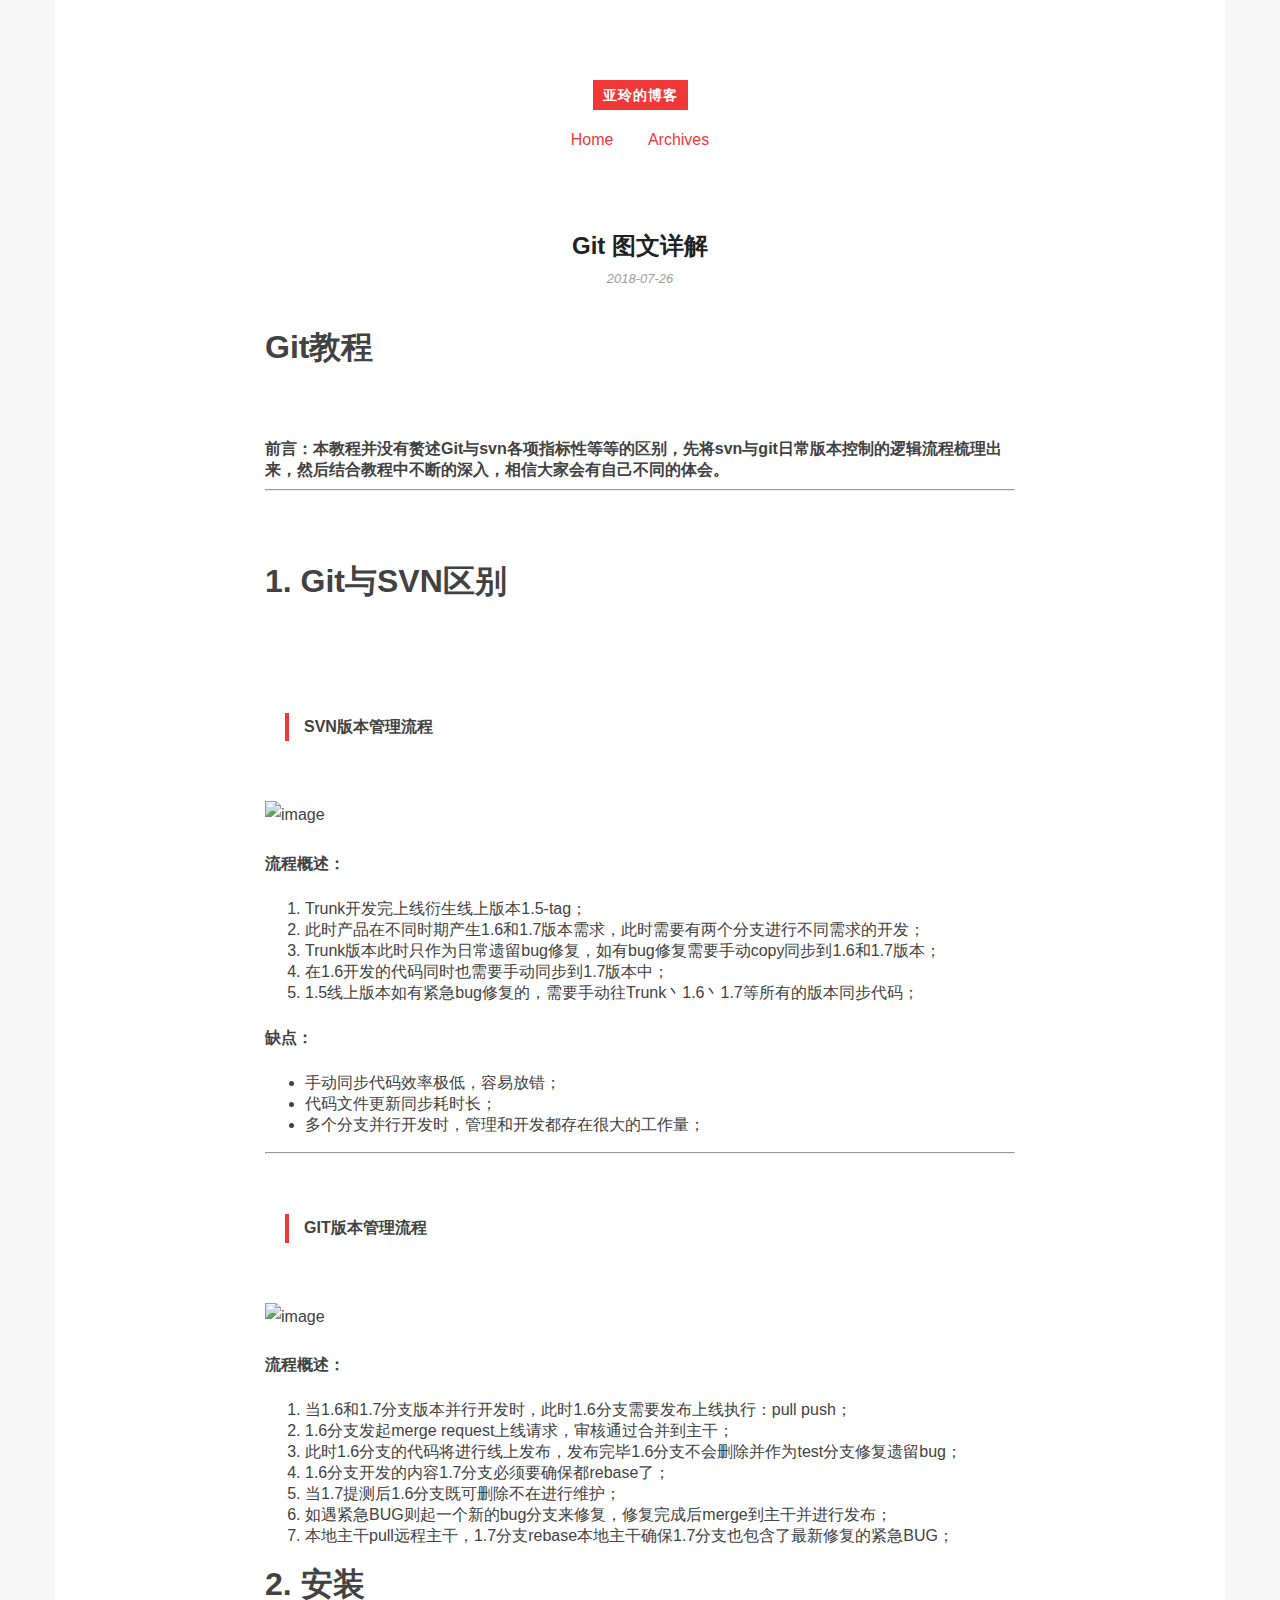
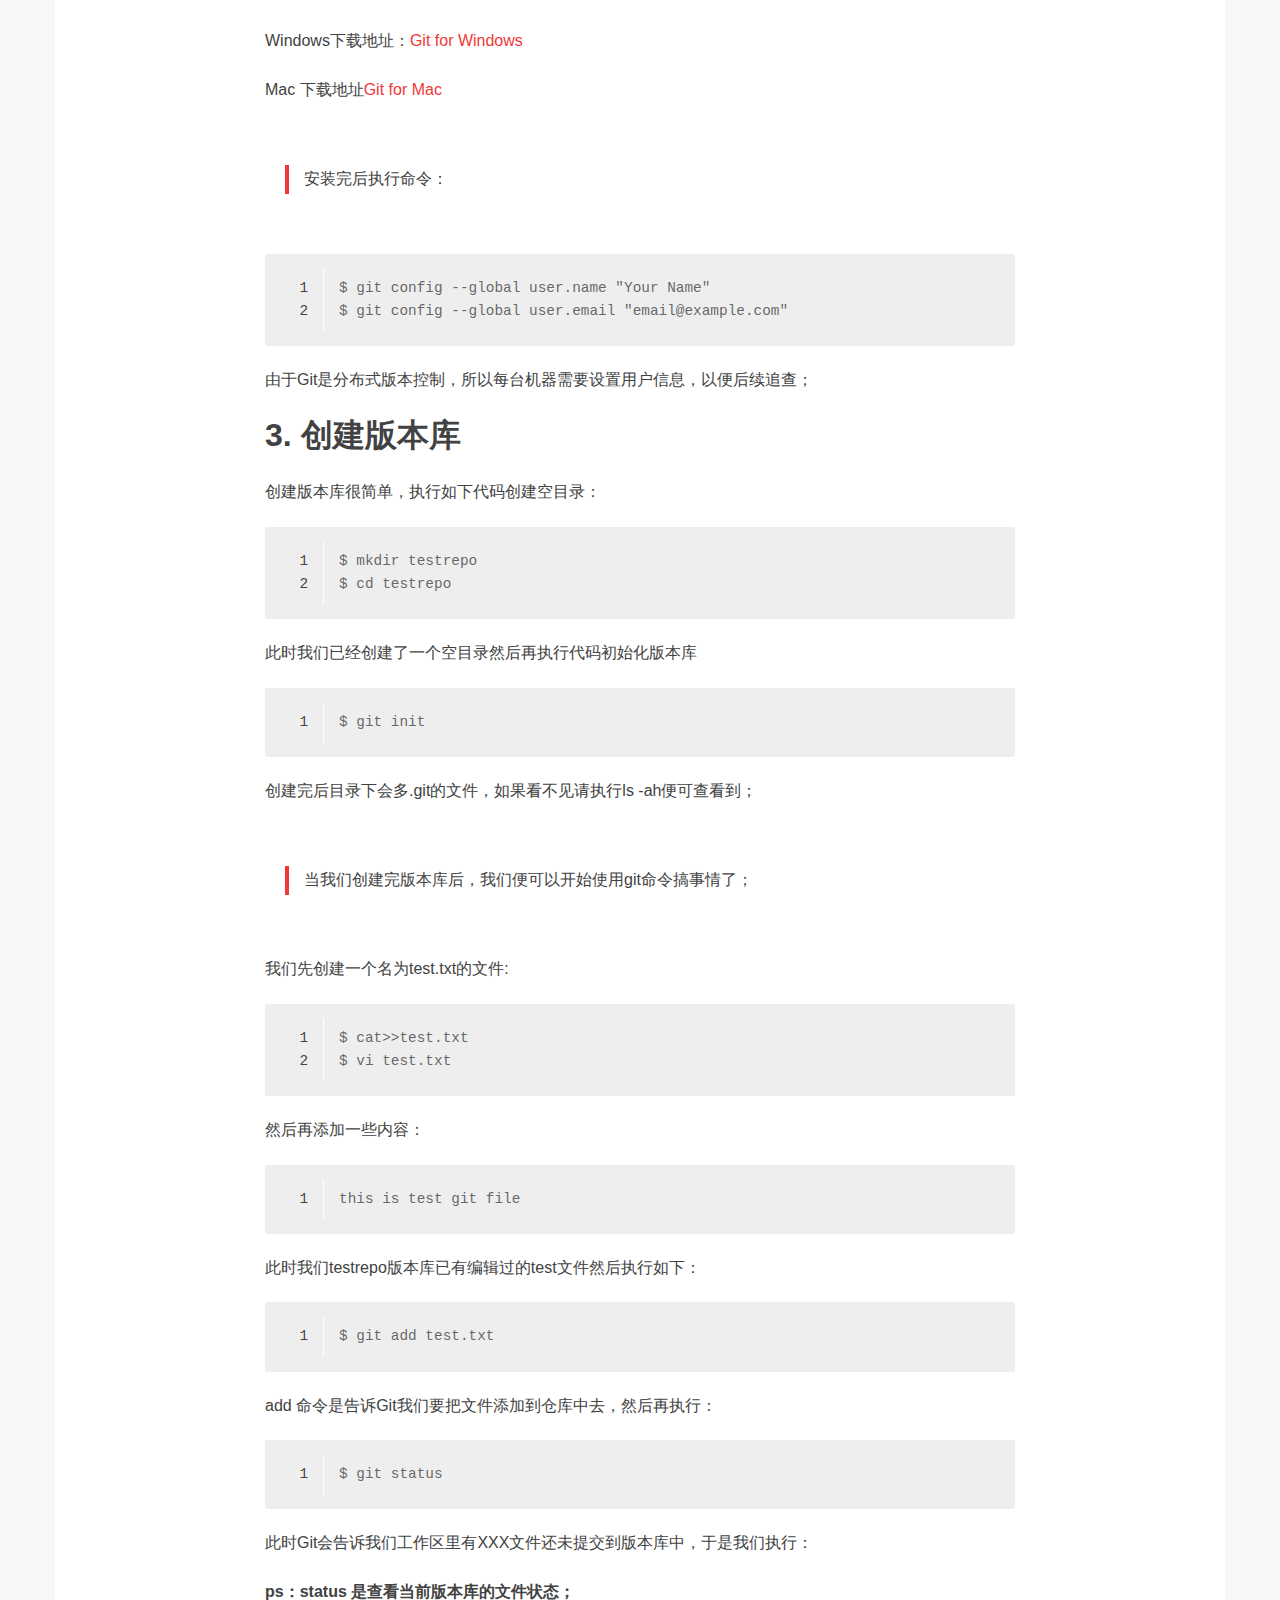
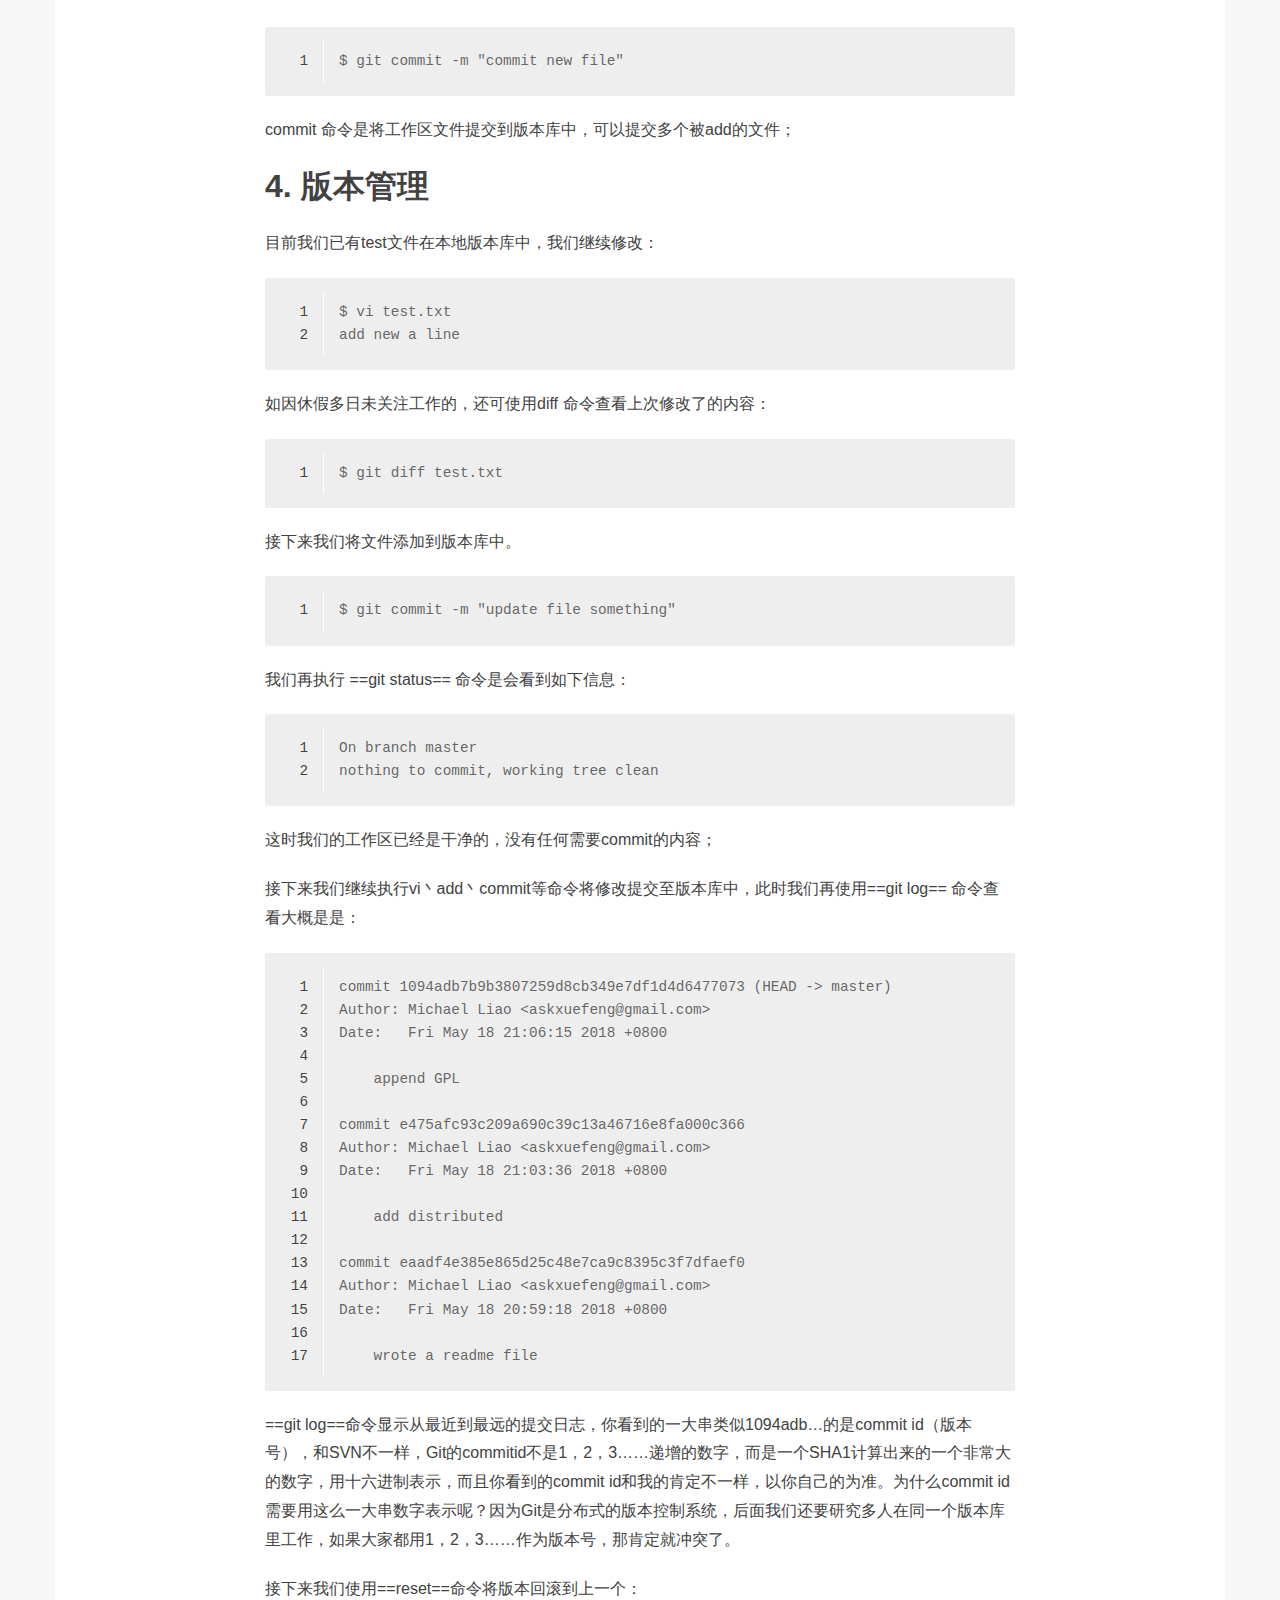
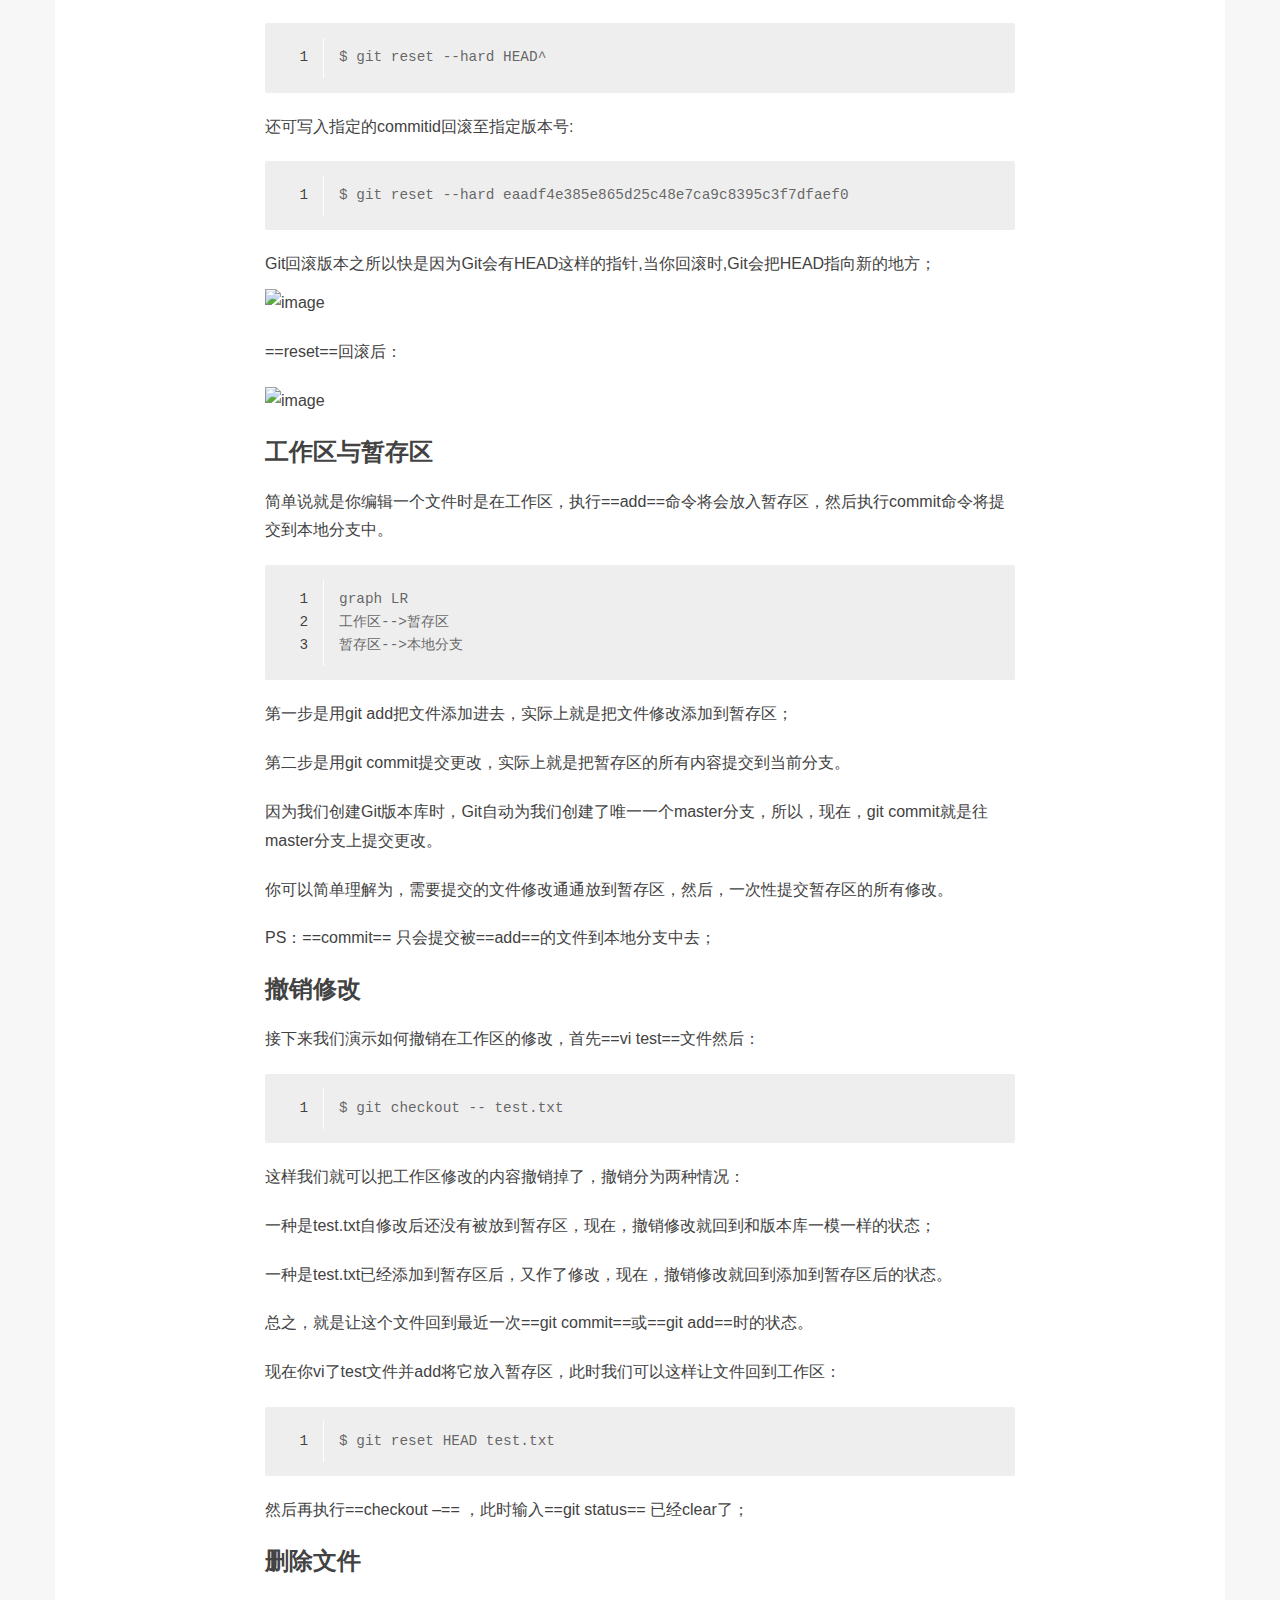
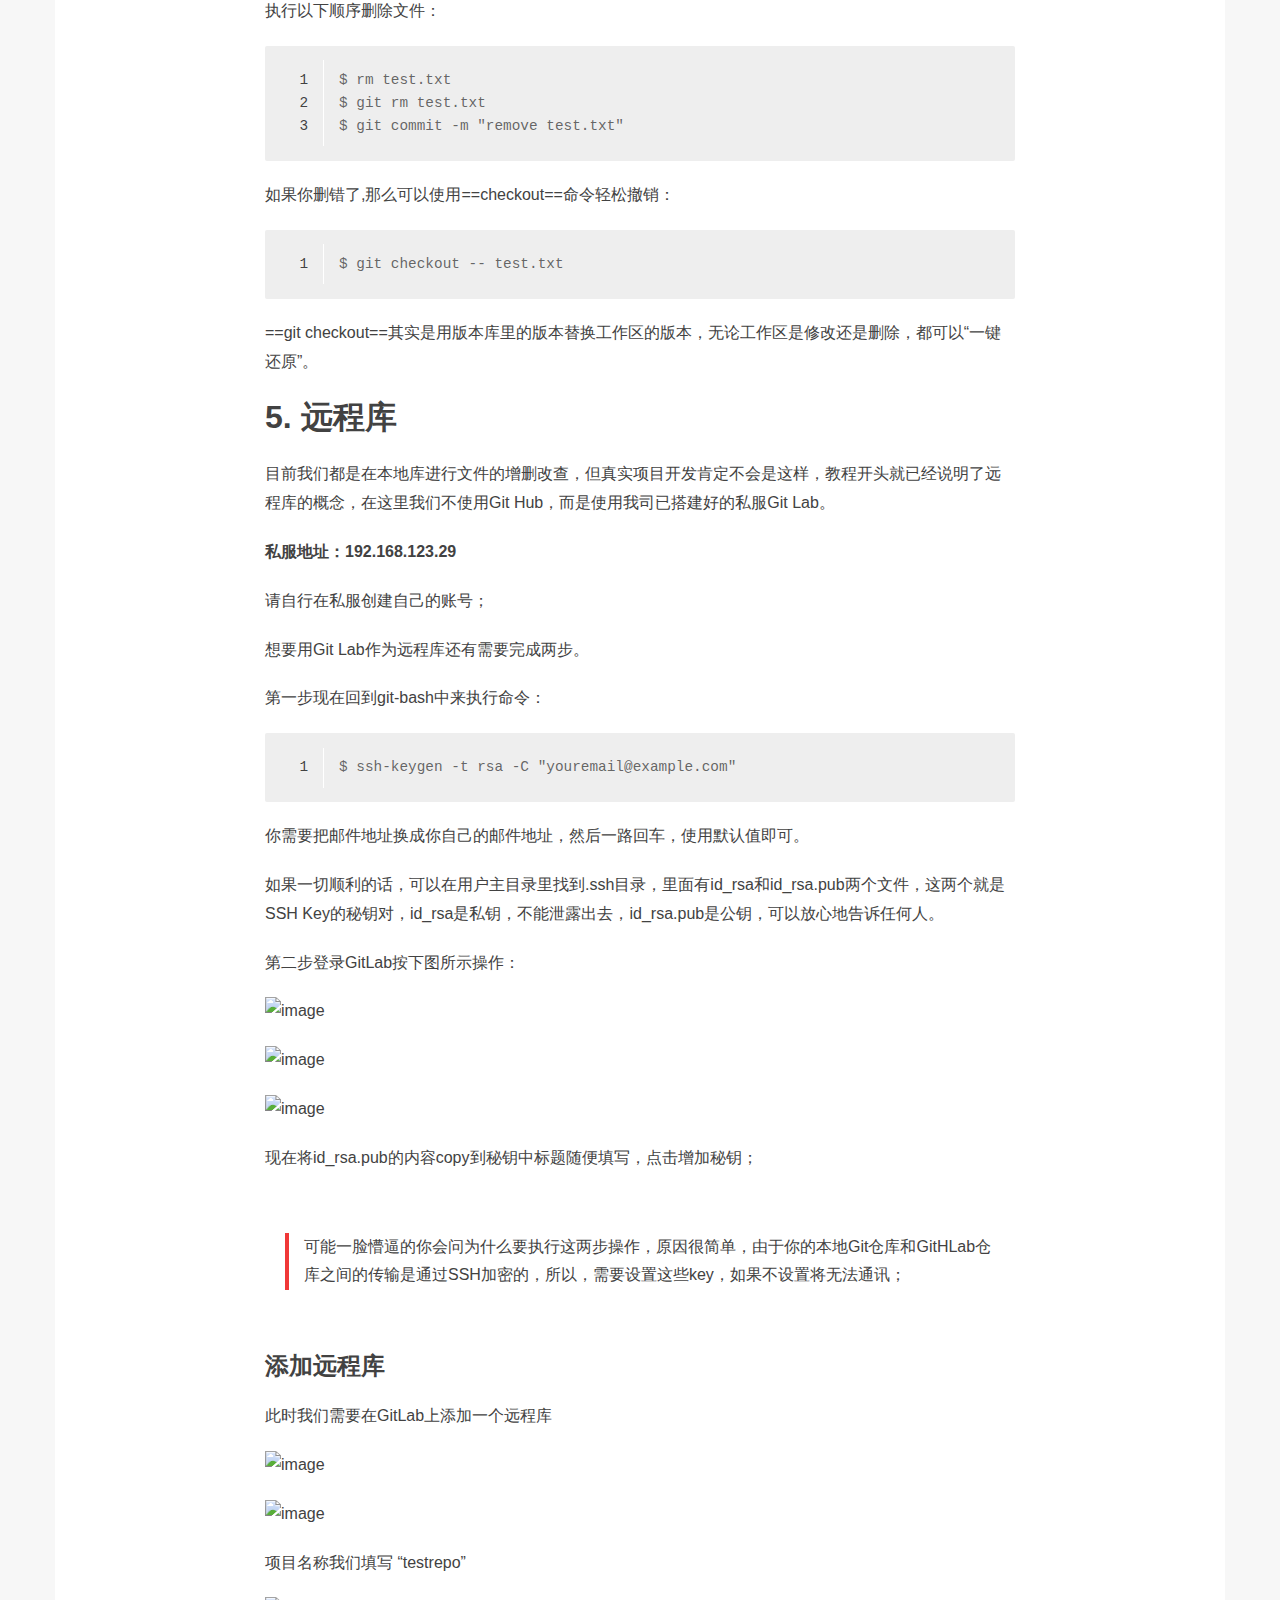
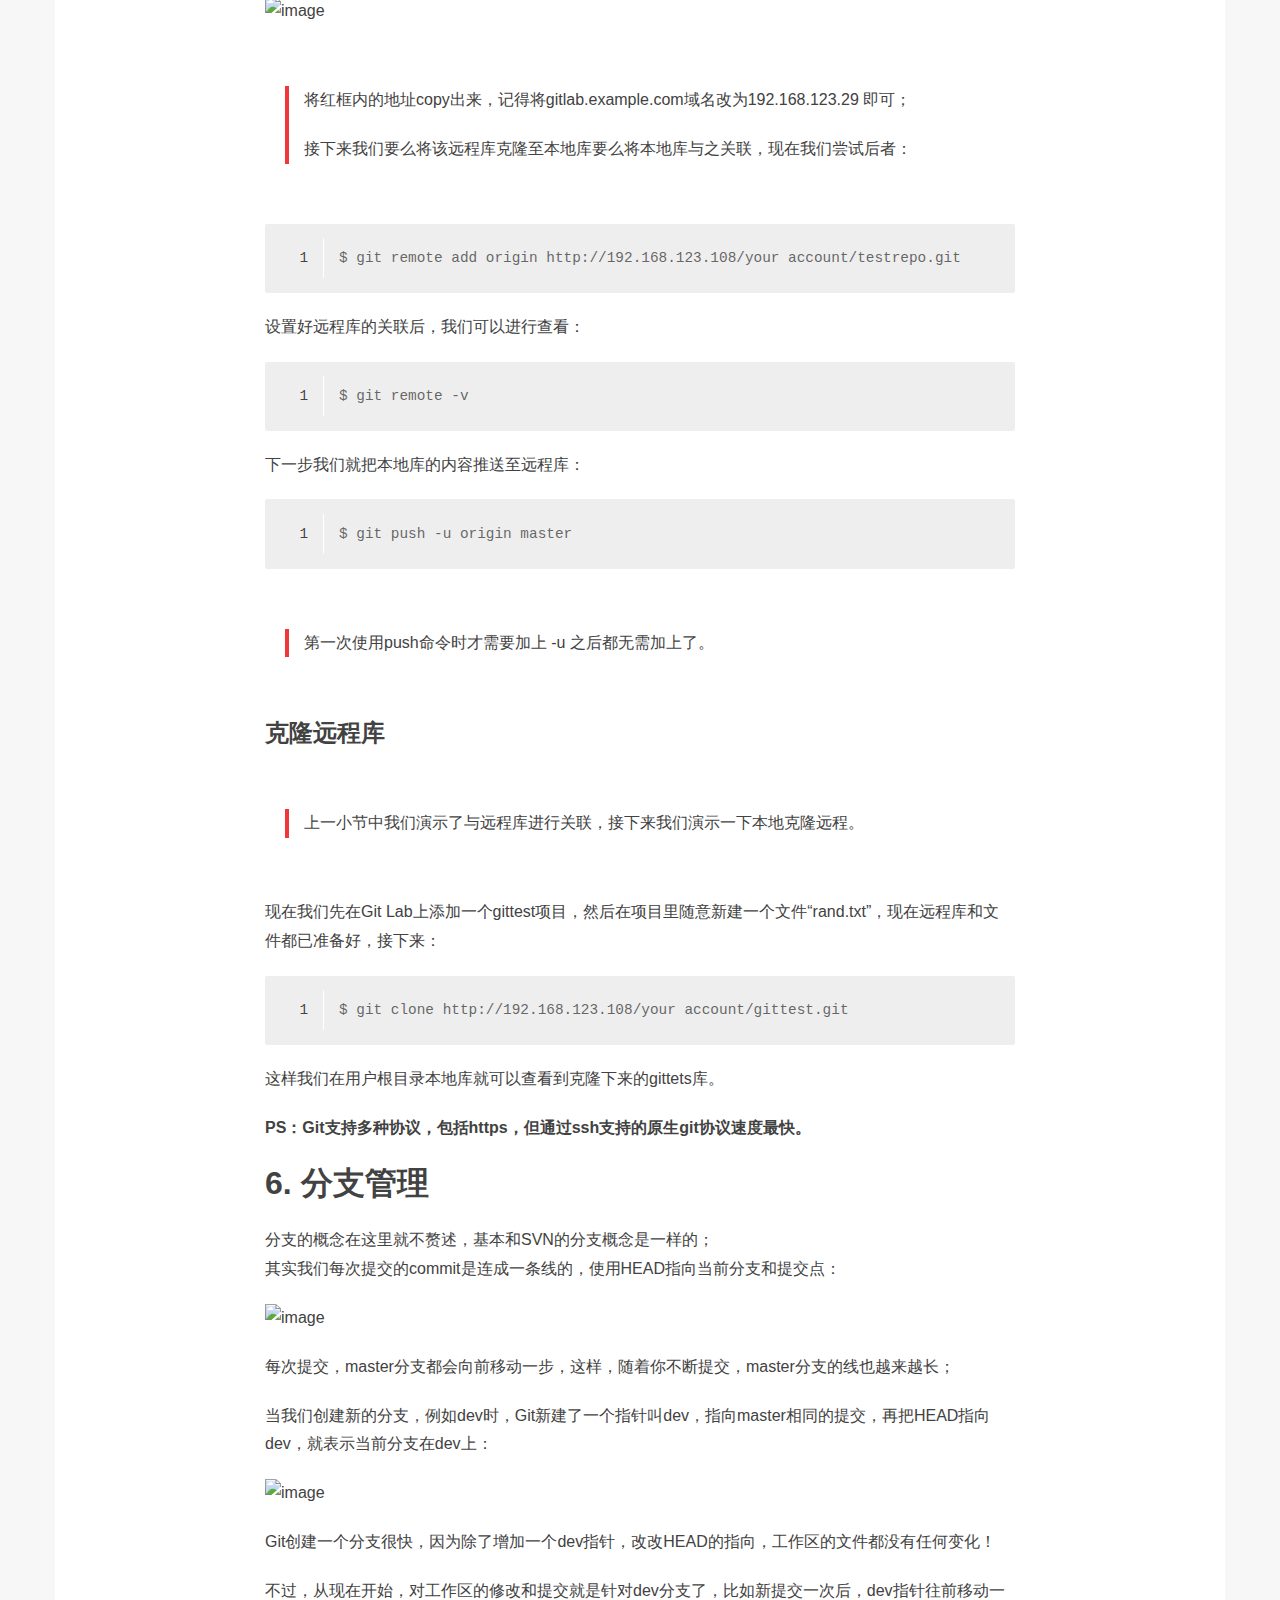
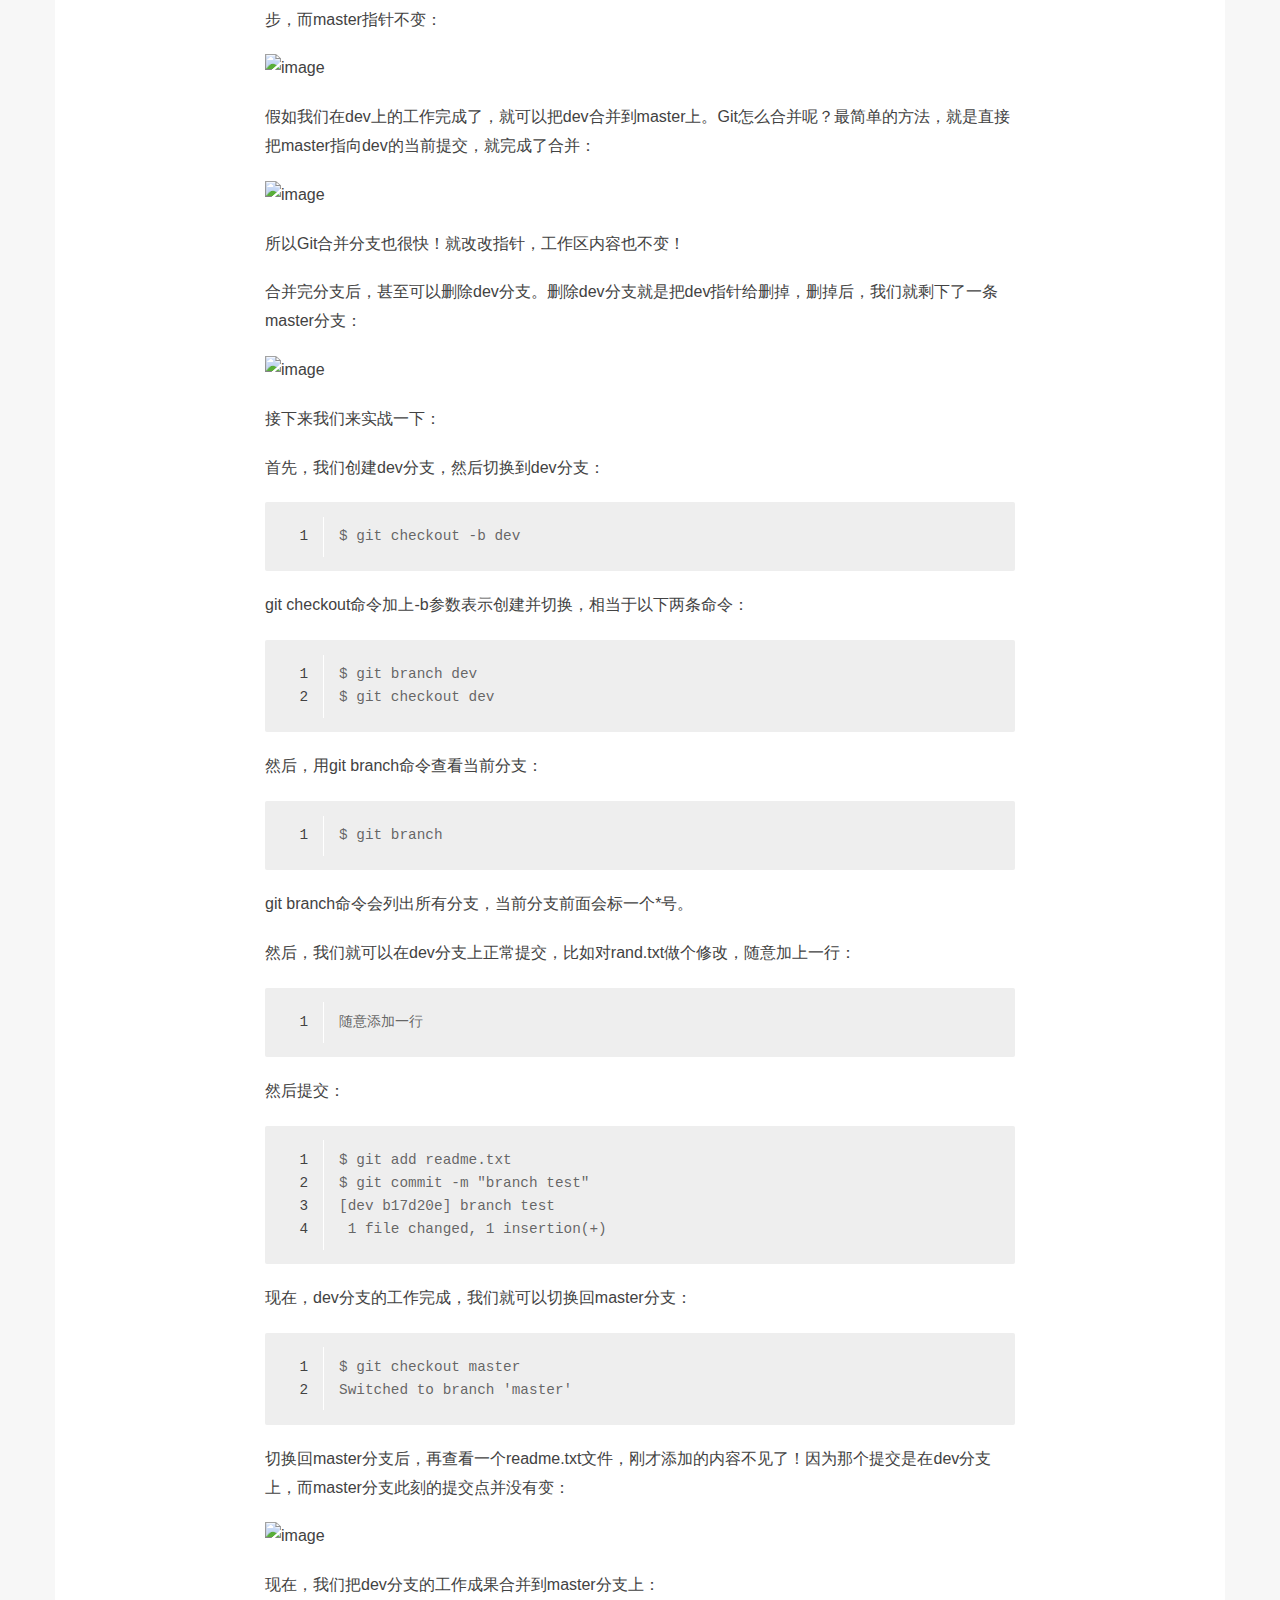
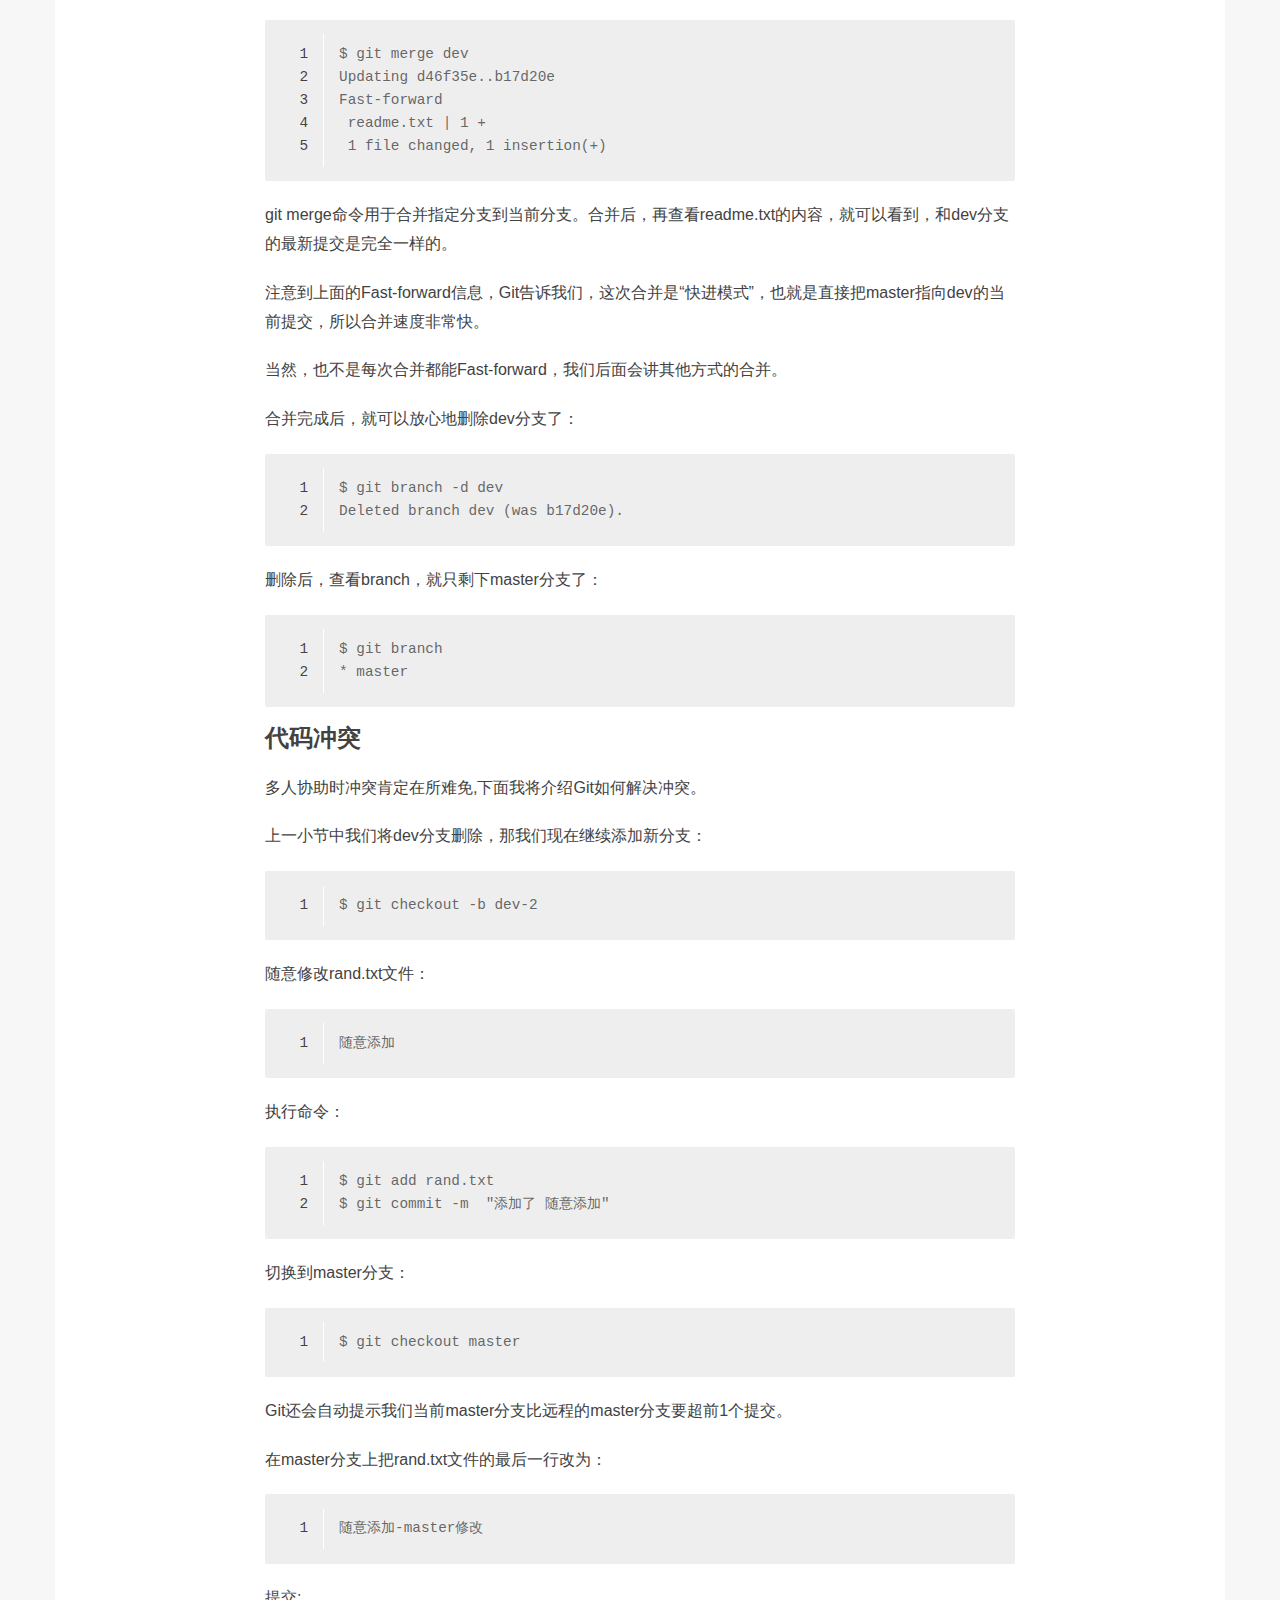
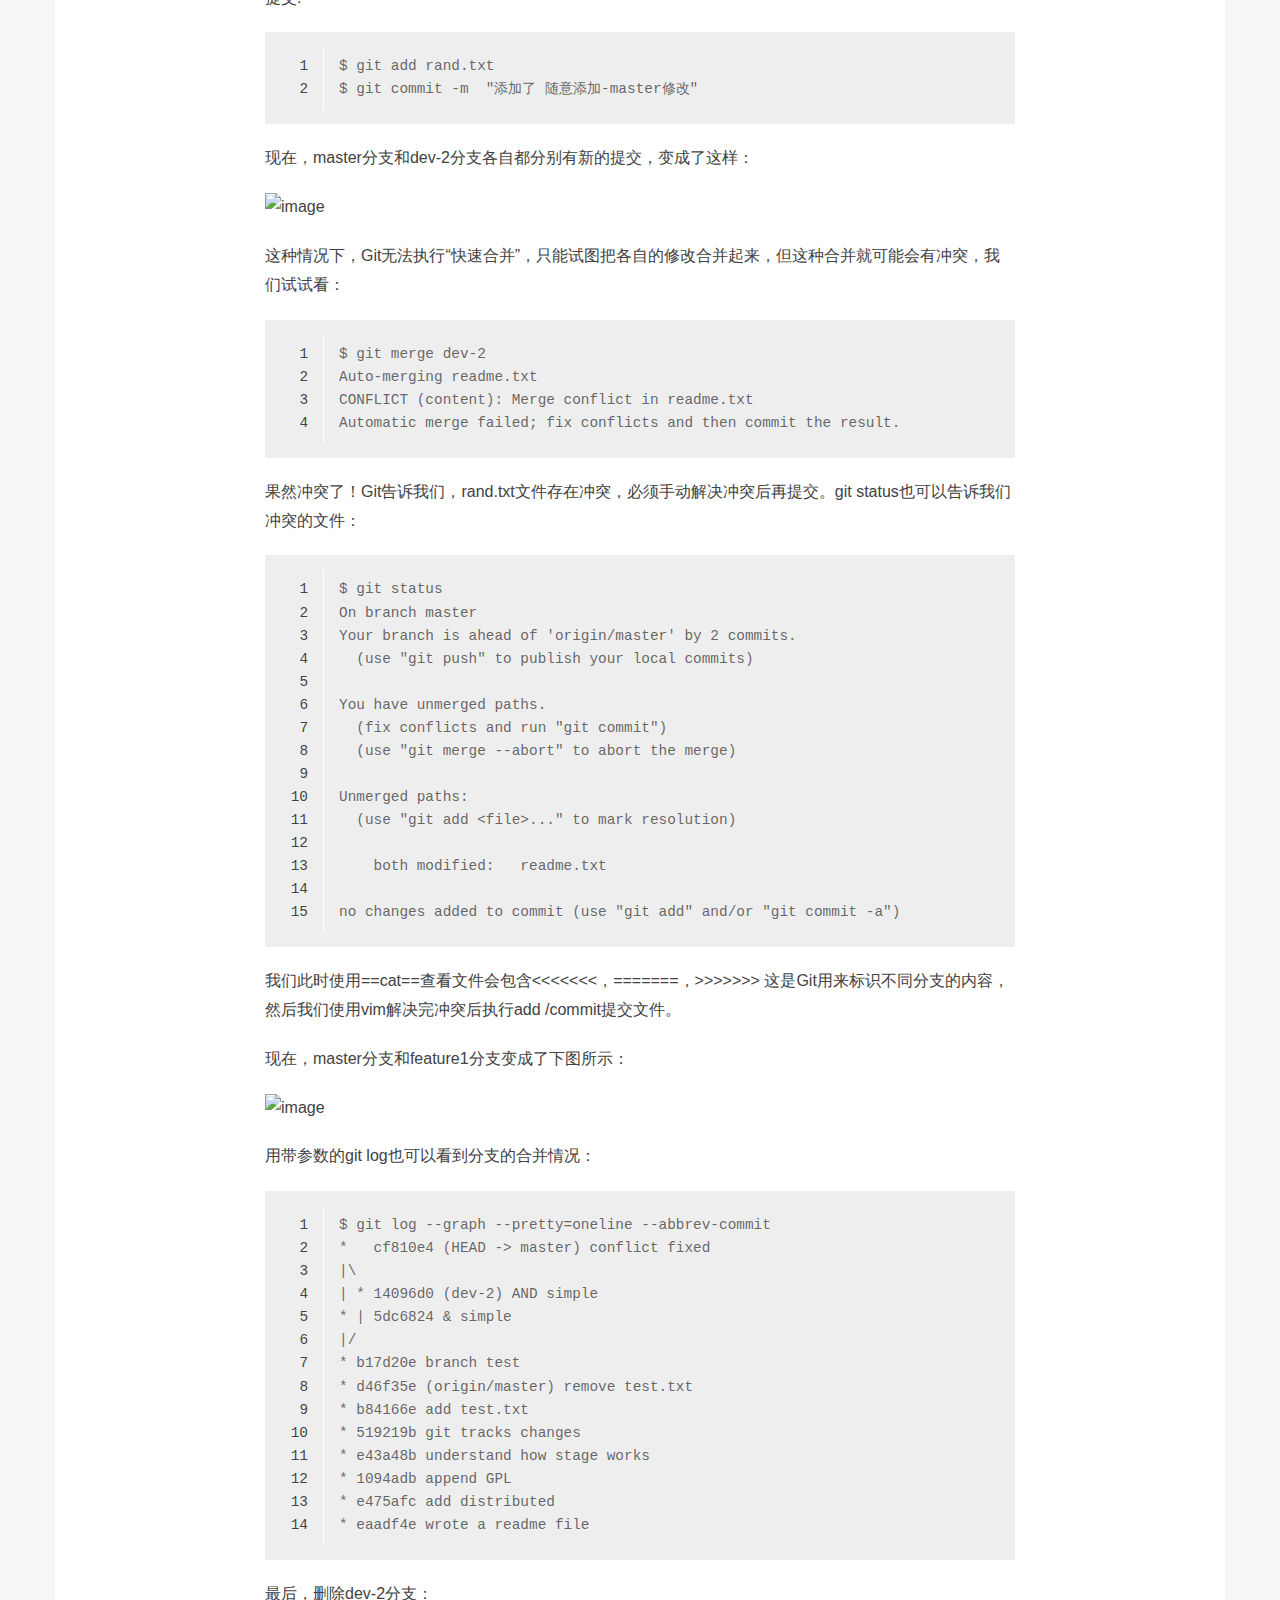
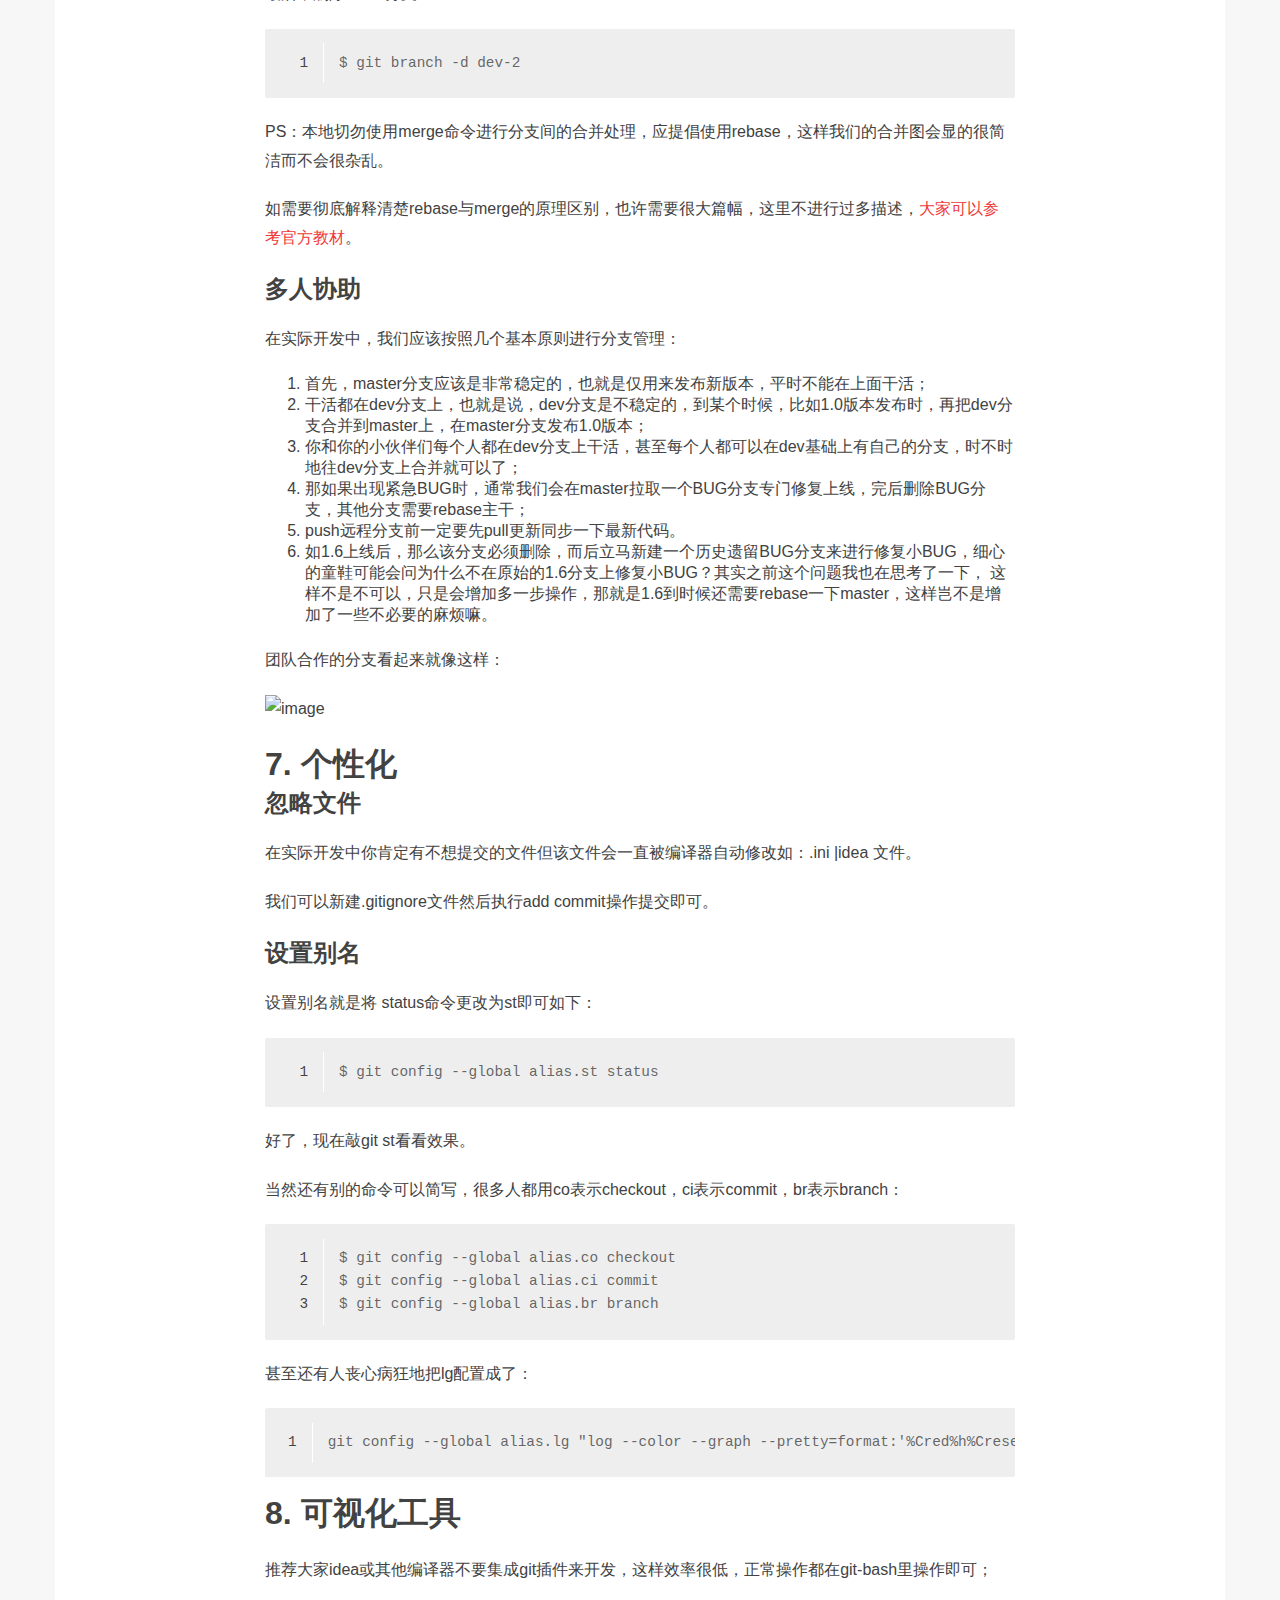
==== commit 9403dd7a: "Site updated: 2018-07-27 00:17:00" ====
--- a/index.html
+++ b/index.html
@@ -1,337 +1,456 @@
-<!DOCTYPE html>
-
-
-
-  
-
-
-<html class="theme-next muse use-motion" lang="">
+<!DOCTYPE HTML>
+<html>
 <head>
-  <meta charset="UTF-8"/>
-<meta http-equiv="X-UA-Compatible" content="IE=edge" />
-<meta name="viewport" content="width=device-width, initial-scale=1, maximum-scale=1"/>
-<meta name="theme-color" content="#222">
-
-
-
-
-
-
-
-
-
-<meta http-equiv="Cache-Control" content="no-transform" />
-<meta http-equiv="Cache-Control" content="no-siteapp" />
-
-
-
-
-
-
-
-
-
-
-
-
-
-
-
-  
-  
-  <link href="/lib/fancybox/source/jquery.fancybox.css?v=2.1.5" rel="stylesheet" type="text/css" />
-
-
-
-
-  
-  
-  
-  
-
-  
-    
-    
-  
-
-  
-
-  
-
-  
-
-  
-
-  
-    
-    
-    <link href="//fonts.googleapis.com/css?family=Lato:300,300italic,400,400italic,700,700italic&subset=latin,latin-ext" rel="stylesheet" type="text/css">
-  
-
-
-
-
-
-
-<link href="/lib/font-awesome/css/font-awesome.min.css?v=4.6.2" rel="stylesheet" type="text/css" />
-
-<link href="/css/main.css?v=5.1.2" rel="stylesheet" type="text/css" />
-
-
-  <meta name="keywords" content="Hexo, NexT" />
-
-
-
-
-
-
-
-
-  <link rel="shortcut icon" type="image/x-icon" href="/favicon.ico?v=5.1.2" />
-
-
-
-
-
-
-<meta property="og:type" content="website">
-<meta property="og:title" content="亚玲的博客">
-<meta property="og:url" content="http://yoursite.com/index.html">
-<meta property="og:site_name" content="亚玲的博客">
-<meta property="og:locale" content="default">
-<meta name="twitter:card" content="summary">
-<meta name="twitter:title" content="亚玲的博客">
-
-
-
-<script type="text/javascript" id="hexo.configurations">
-  var NexT = window.NexT || {};
-  var CONFIG = {
-    root: '/',
-    scheme: 'Muse',
-    sidebar: {"position":"left","display":"post","offset":12,"offset_float":12,"b2t":false,"scrollpercent":false,"onmobile":false},
-    fancybox: true,
-    tabs: true,
-    motion: true,
-    duoshuo: {
-      userId: '0',
-      author: 'Author'
-    },
-    algolia: {
-      applicationID: '',
-      apiKey: '',
-      indexName: '',
-      hits: {"per_page":10},
-      labels: {"input_placeholder":"Search for Posts","hits_empty":"We didn't find any results for the search: ${query}","hits_stats":"${hits} results found in ${time} ms"}
-    }
-  };
-</script>
-
-
-
-  <link rel="canonical" href="http://yoursite.com/"/>
-
-
-
-
-
+  <meta charset="utf-8">
+  
   <title>亚玲的博客</title>
-  
-
-
-
-
-
-
-
-
-
-
-
-
-
-
+
+  
+  <meta name="author" content="yaling">
+  
+
+  
+
+  
+
+  <meta id="viewport" name="viewport" content="width=device-width, initial-scale=1, maximum-scale=1, minimum-scale=1, user-scalable=no, minimal-ui">
+  <meta name="apple-mobile-web-app-capable" content="yes">
+  <meta name="apple-mobile-web-app-status-bar-style" content="black">
+
+  
+
+  <meta property="og:site_name" content="亚玲的博客"/>
+
+  
+  <meta property="og:image" content="/favicon.ico"/>
+  
+
+  <link href="/favicon.ico" rel="icon">
+  <link rel="alternate" href="/atom.xml" title="亚玲的博客" type="application/atom+xml">
+  <link rel="stylesheet" href="/css/style.css" media="screen" type="text/css">
 </head>
 
-<body itemscope itemtype="http://schema.org/WebPage" lang="default">
-
-  
-  
-    
-  
-
-  <div class="container sidebar-position-left 
-   page-home 
- ">
-    <div class="headband"></div>
-
-    <header id="header" class="header" itemscope itemtype="http://schema.org/WPHeader">
-      <div class="header-inner"><div class="site-brand-wrapper">
-  <div class="site-meta ">
-    
-
-    <div class="custom-logo-site-title">
-      <a href="/"  class="brand" rel="start">
-        <span class="logo-line-before"><i></i></span>
-        <span class="site-title">亚玲的博客</span>
-        <span class="logo-line-after"><i></i></span>
+
+<body>
+<div class="blog">
+  <div class="content">
+
+    <header>
+  <div class="site-branding">
+    <h1 class="site-title">
+      <a href="/">亚玲的博客</a>
+    </h1>
+    <p class="site-description"></p>
+  </div>
+  <nav class="site-navigation">
+    <ul>
+      
+        <li><a href="/">Home</a></li>
+      
+        <li><a href="/archives">Archives</a></li>
+      
+    </ul>
+  </nav>
+</header>
+
+    <main class="site-main posts-loop">
+    
+  <article>
+
+  
+    
+    <h3 class="article-title"><a href="/2018/07/26/Git-图文详解/"><span>Git 图文详解</span></a></h3>
+    
+  
+
+  <div class="article-top-meta">
+    <span class="posted-on">
+      <a href="/2018/07/26/Git-图文详解/" rel="bookmark">
+        <time class="entry-date published" datetime="2018-07-26T13:30:01.000Z">
+          2018-07-26
+        </time>
       </a>
+    </span>
+  </div>
+
+
+  
+
+  <div class="article-content">
+    <div class="entry">
+      
+        <h1 id="Git教程"><a href="#Git教程" class="headerlink" title="Git教程"></a>Git教程</h1><p>&nbsp;</p>
+<h4 id="前言：本教程并没有赘述Git与svn各项指标性等等的区别，先将svn与git日常版本控制的逻辑流程梳理出来，然后结合教程中不断的深入，相信大家会有自己不同的体会。"><a href="#前言：本教程并没有赘述Git与svn各项指标性等等的区别，先将svn与git日常版本控制的逻辑流程梳理出来，然后结合教程中不断的深入，相信大家会有自己不同的体会。" class="headerlink" title="前言：本教程并没有赘述Git与svn各项指标性等等的区别，先将svn与git日常版本控制的逻辑流程梳理出来，然后结合教程中不断的深入，相信大家会有自己不同的体会。"></a>前言：本教程并没有赘述Git与svn各项指标性等等的区别，先将svn与git日常版本控制的逻辑流程梳理出来，然后结合教程中不断的深入，相信大家会有自己不同的体会。</h4><hr>
+<p>&nbsp;</p>
+<h1 id="1-Git与SVN区别"><a href="#1-Git与SVN区别" class="headerlink" title="1. Git与SVN区别"></a>1. Git与SVN区别</h1><p>&nbsp;</p>
+<blockquote>
+<p><strong>SVN版本管理流程</strong></p>
+</blockquote>
+<p><img src="http://develop.operate.jia-r.com:8080/test/81aafd38677d0d2a.png" alt="image"></p>
+<p><strong>流程概述：</strong></p>
+<ol>
+<li>Trunk开发完上线衍生线上版本1.5-tag；</li>
+<li>此时产品在不同时期产生1.6和1.7版本需求，此时需要有两个分支进行不同需求的开发；</li>
+<li>Trunk版本此时只作为日常遗留bug修复，如有bug修复需要手动copy同步到1.6和1.7版本；</li>
+<li>在1.6开发的代码同时也需要手动同步到1.7版本中；</li>
+<li>1.5线上版本如有紧急bug修复的，需要手动往Trunk丶1.6丶1.7等所有的版本同步代码；</li>
+</ol>
+<p><strong>缺点：</strong></p>
+<ul>
+<li>手动同步代码效率极低，容易放错；</li>
+<li>代码文件更新同步耗时长；</li>
+<li>多个分支并行开发时，管理和开发都存在很大的工作量；</li>
+</ul>
+<hr>
+<blockquote>
+<p><strong>GIT版本管理流程</strong></p>
+</blockquote>
+<p><img src="http://develop.operate.jia-r.com:8080/test/218a27605e2cbc02.png" alt="image"></p>
+<p><strong>流程概述：</strong></p>
+<ol>
+<li>当1.6和1.7分支版本并行开发时，此时1.6分支需要发布上线执行：pull push；</li>
+<li>1.6分支发起merge request上线请求，审核通过合并到主干；</li>
+<li>此时1.6分支的代码将进行线上发布，发布完毕1.6分支不会删除并作为test分支修复遗留bug；</li>
+<li>1.6分支开发的内容1.7分支必须要确保都rebase了；</li>
+<li>当1.7提测后1.6分支既可删除不在进行维护；</li>
+<li>如遇紧急BUG则起一个新的bug分支来修复，修复完成后merge到主干并进行发布；</li>
+<li>本地主干pull远程主干，1.7分支rebase本地主干确保1.7分支也包含了最新修复的紧急BUG；</li>
+</ol>
+<h1 id="2-安装"><a href="#2-安装" class="headerlink" title="2. 安装"></a>2. 安装</h1><p>Windows下载地址：<a href="https://git-scm.com/downloads" target="_blank" rel="noopener">Git for Windows</a></p>
+<p>Mac 下载地址<a href="https://brew.sh/" target="_blank" rel="noopener">Git for Mac</a></p>
+<blockquote>
+<p>安装完后执行命令：</p>
+</blockquote>
+<figure class="highlight plain"><table><tr><td class="gutter"><pre><span class="line">1</span><br><span class="line">2</span><br></pre></td><td class="code"><pre><span class="line">$ git config --global user.name &quot;Your Name&quot;</span><br><span class="line">$ git config --global user.email &quot;email@example.com&quot;</span><br></pre></td></tr></table></figure>
+<p>由于Git是分布式版本控制，所以每台机器需要设置用户信息，以便后续追查；</p>
+<h1 id="3-创建版本库"><a href="#3-创建版本库" class="headerlink" title="3. 创建版本库"></a>3. 创建版本库</h1><p>创建版本库很简单，执行如下代码创建空目录：</p>
+<figure class="highlight plain"><table><tr><td class="gutter"><pre><span class="line">1</span><br><span class="line">2</span><br></pre></td><td class="code"><pre><span class="line">$ mkdir testrepo</span><br><span class="line">$ cd testrepo</span><br></pre></td></tr></table></figure>
+<p>此时我们已经创建了一个空目录然后再执行代码初始化版本库</p>
+<figure class="highlight plain"><table><tr><td class="gutter"><pre><span class="line">1</span><br></pre></td><td class="code"><pre><span class="line">$ git init</span><br></pre></td></tr></table></figure>
+<p>创建完后目录下会多.git的文件，如果看不见请执行ls -ah便可查看到；</p>
+<blockquote>
+<p>当我们创建完版本库后，我们便可以开始使用git命令搞事情了；</p>
+</blockquote>
+<p>我们先创建一个名为test.txt的文件:</p>
+<figure class="highlight plain"><table><tr><td class="gutter"><pre><span class="line">1</span><br><span class="line">2</span><br></pre></td><td class="code"><pre><span class="line">$ cat&gt;&gt;test.txt</span><br><span class="line">$ vi test.txt</span><br></pre></td></tr></table></figure>
+<p>然后再添加一些内容：</p>
+<figure class="highlight plain"><table><tr><td class="gutter"><pre><span class="line">1</span><br></pre></td><td class="code"><pre><span class="line">this is test git file</span><br></pre></td></tr></table></figure>
+<p>此时我们testrepo版本库已有编辑过的test文件然后执行如下：</p>
+<figure class="highlight plain"><table><tr><td class="gutter"><pre><span class="line">1</span><br></pre></td><td class="code"><pre><span class="line">$ git add test.txt</span><br></pre></td></tr></table></figure>
+<p>add 命令是告诉Git我们要把文件添加到仓库中去，然后再执行：</p>
+<figure class="highlight plain"><table><tr><td class="gutter"><pre><span class="line">1</span><br></pre></td><td class="code"><pre><span class="line">$ git status</span><br></pre></td></tr></table></figure>
+<p>此时Git会告诉我们工作区里有XXX文件还未提交到版本库中，于是我们执行：</p>
+<p><strong>ps：status 是查看当前版本库的文件状态；</strong></p>
+<figure class="highlight plain"><table><tr><td class="gutter"><pre><span class="line">1</span><br></pre></td><td class="code"><pre><span class="line">$ git commit -m &quot;commit new file&quot;</span><br></pre></td></tr></table></figure>
+<p>commit 命令是将工作区文件提交到版本库中，可以提交多个被add的文件；</p>
+<h1 id="4-版本管理"><a href="#4-版本管理" class="headerlink" title="4. 版本管理"></a>4. 版本管理</h1><p>目前我们已有test文件在本地版本库中，我们继续修改：</p>
+<figure class="highlight plain"><table><tr><td class="gutter"><pre><span class="line">1</span><br><span class="line">2</span><br></pre></td><td class="code"><pre><span class="line">$ vi test.txt</span><br><span class="line">add new a line</span><br></pre></td></tr></table></figure>
+<p>如因休假多日未关注工作的，还可使用diff 命令查看上次修改了的内容：</p>
+<figure class="highlight plain"><table><tr><td class="gutter"><pre><span class="line">1</span><br></pre></td><td class="code"><pre><span class="line">$ git diff test.txt</span><br></pre></td></tr></table></figure>
+<p>接下来我们将文件添加到版本库中。</p>
+<figure class="highlight plain"><table><tr><td class="gutter"><pre><span class="line">1</span><br></pre></td><td class="code"><pre><span class="line">$ git commit -m &quot;update file something&quot;</span><br></pre></td></tr></table></figure>
+<p>我们再执行 ==git status== 命令是会看到如下信息：</p>
+<figure class="highlight plain"><table><tr><td class="gutter"><pre><span class="line">1</span><br><span class="line">2</span><br></pre></td><td class="code"><pre><span class="line">On branch master</span><br><span class="line">nothing to commit, working tree clean</span><br></pre></td></tr></table></figure>
+<p>这时我们的工作区已经是干净的，没有任何需要commit的内容；</p>
+<p>接下来我们继续执行vi丶add丶commit等命令将修改提交至版本库中，此时我们再使用==git log== 命令查看大概是是：</p>
+<figure class="highlight plain"><table><tr><td class="gutter"><pre><span class="line">1</span><br><span class="line">2</span><br><span class="line">3</span><br><span class="line">4</span><br><span class="line">5</span><br><span class="line">6</span><br><span class="line">7</span><br><span class="line">8</span><br><span class="line">9</span><br><span class="line">10</span><br><span class="line">11</span><br><span class="line">12</span><br><span class="line">13</span><br><span class="line">14</span><br><span class="line">15</span><br><span class="line">16</span><br><span class="line">17</span><br></pre></td><td class="code"><pre><span class="line">commit 1094adb7b9b3807259d8cb349e7df1d4d6477073 (HEAD -&gt; master)</span><br><span class="line">Author: Michael Liao &lt;askxuefeng@gmail.com&gt;</span><br><span class="line">Date:   Fri May 18 21:06:15 2018 +0800</span><br><span class="line"></span><br><span class="line">    append GPL</span><br><span class="line"></span><br><span class="line">commit e475afc93c209a690c39c13a46716e8fa000c366</span><br><span class="line">Author: Michael Liao &lt;askxuefeng@gmail.com&gt;</span><br><span class="line">Date:   Fri May 18 21:03:36 2018 +0800</span><br><span class="line"></span><br><span class="line">    add distributed</span><br><span class="line"></span><br><span class="line">commit eaadf4e385e865d25c48e7ca9c8395c3f7dfaef0</span><br><span class="line">Author: Michael Liao &lt;askxuefeng@gmail.com&gt;</span><br><span class="line">Date:   Fri May 18 20:59:18 2018 +0800</span><br><span class="line"></span><br><span class="line">    wrote a readme file</span><br></pre></td></tr></table></figure>
+<p>==git log==命令显示从最近到最远的提交日志，你看到的一大串类似1094adb…的是commit id（版本号），和SVN不一样，Git的commitid不是1，2，3……递增的数字，而是一个SHA1计算出来的一个非常大的数字，用十六进制表示，而且你看到的commit id和我的肯定不一样，以你自己的为准。为什么commit id需要用这么一大串数字表示呢？因为Git是分布式的版本控制系统，后面我们还要研究多人在同一个版本库里工作，如果大家都用1，2，3……作为版本号，那肯定就冲突了。</p>
+<p>接下来我们使用==reset==命令将版本回滚到上一个：</p>
+<figure class="highlight plain"><table><tr><td class="gutter"><pre><span class="line">1</span><br></pre></td><td class="code"><pre><span class="line">$ git reset --hard HEAD^</span><br></pre></td></tr></table></figure>
+<p>还可写入指定的commitid回滚至指定版本号:</p>
+<figure class="highlight plain"><table><tr><td class="gutter"><pre><span class="line">1</span><br></pre></td><td class="code"><pre><span class="line">$ git reset --hard eaadf4e385e865d25c48e7ca9c8395c3f7dfaef0</span><br></pre></td></tr></table></figure>
+<p>Git回滚版本之所以快是因为Git会有HEAD这样的指针,当你回滚时,Git会把HEAD指向新的地方；<br><img src="http://develop.operate.jia-r.com:8080/test/915927faa13f8460.png" alt="image"></p>
+<p>==reset==回滚后：</p>
+<p><img src="http://develop.operate.jia-r.com:8080/test/b5b3966dc7d04486.png" alt="image"></p>
+<h2 id="工作区与暂存区"><a href="#工作区与暂存区" class="headerlink" title="工作区与暂存区"></a>工作区与暂存区</h2><p>简单说就是你编辑一个文件时是在工作区，执行==add==命令将会放入暂存区，然后执行commit命令将提交到本地分支中。<br><figure class="highlight plain"><table><tr><td class="gutter"><pre><span class="line">1</span><br><span class="line">2</span><br><span class="line">3</span><br></pre></td><td class="code"><pre><span class="line">graph LR</span><br><span class="line">工作区--&gt;暂存区</span><br><span class="line">暂存区--&gt;本地分支</span><br></pre></td></tr></table></figure></p>
+<p>第一步是用git add把文件添加进去，实际上就是把文件修改添加到暂存区；</p>
+<p>第二步是用git commit提交更改，实际上就是把暂存区的所有内容提交到当前分支。</p>
+<p>因为我们创建Git版本库时，Git自动为我们创建了唯一一个master分支，所以，现在，git commit就是往master分支上提交更改。</p>
+<p>你可以简单理解为，需要提交的文件修改通通放到暂存区，然后，一次性提交暂存区的所有修改。</p>
+<p>PS：==commit== 只会提交被==add==的文件到本地分支中去；</p>
+<h2 id="撤销修改"><a href="#撤销修改" class="headerlink" title="撤销修改"></a>撤销修改</h2><p>接下来我们演示如何撤销在工作区的修改，首先==vi test==文件然后：</p>
+<figure class="highlight plain"><table><tr><td class="gutter"><pre><span class="line">1</span><br></pre></td><td class="code"><pre><span class="line">$ git checkout -- test.txt</span><br></pre></td></tr></table></figure>
+<p>这样我们就可以把工作区修改的内容撤销掉了，撤销分为两种情况：</p>
+<p>一种是test.txt自修改后还没有被放到暂存区，现在，撤销修改就回到和版本库一模一样的状态；</p>
+<p>一种是test.txt已经添加到暂存区后，又作了修改，现在，撤销修改就回到添加到暂存区后的状态。</p>
+<p>总之，就是让这个文件回到最近一次==git commit==或==git add==时的状态。</p>
+<p>现在你vi了test文件并add将它放入暂存区，此时我们可以这样让文件回到工作区：</p>
+<figure class="highlight plain"><table><tr><td class="gutter"><pre><span class="line">1</span><br></pre></td><td class="code"><pre><span class="line">$ git reset HEAD test.txt</span><br></pre></td></tr></table></figure>
+<p>然后再执行==checkout –== ，此时输入==git status== 已经clear了；</p>
+<h2 id="删除文件"><a href="#删除文件" class="headerlink" title="删除文件"></a>删除文件</h2><p>执行以下顺序删除文件：</p>
+<figure class="highlight plain"><table><tr><td class="gutter"><pre><span class="line">1</span><br><span class="line">2</span><br><span class="line">3</span><br></pre></td><td class="code"><pre><span class="line">$ rm test.txt</span><br><span class="line">$ git rm test.txt</span><br><span class="line">$ git commit -m &quot;remove test.txt&quot;</span><br></pre></td></tr></table></figure>
+<p>如果你删错了,那么可以使用==checkout==命令轻松撤销：</p>
+<figure class="highlight plain"><table><tr><td class="gutter"><pre><span class="line">1</span><br></pre></td><td class="code"><pre><span class="line">$ git checkout -- test.txt</span><br></pre></td></tr></table></figure>
+<p>==git checkout==其实是用版本库里的版本替换工作区的版本，无论工作区是修改还是删除，都可以“一键还原”。</p>
+<h1 id="5-远程库"><a href="#5-远程库" class="headerlink" title="5. 远程库"></a>5. 远程库</h1><p>目前我们都是在本地库进行文件的增删改查，但真实项目开发肯定不会是这样，教程开头就已经说明了远程库的概念，在这里我们不使用Git Hub，而是使用我司已搭建好的私服Git Lab。</p>
+<p><strong>私服地址：192.168.123.29</strong></p>
+<p>请自行在私服创建自己的账号；</p>
+<p>想要用Git Lab作为远程库还有需要完成两步。</p>
+<p>第一步现在回到git-bash中来执行命令：</p>
+<figure class="highlight plain"><table><tr><td class="gutter"><pre><span class="line">1</span><br></pre></td><td class="code"><pre><span class="line">$ ssh-keygen -t rsa -C &quot;youremail@example.com&quot;</span><br></pre></td></tr></table></figure>
+<p>你需要把邮件地址换成你自己的邮件地址，然后一路回车，使用默认值即可。</p>
+<p>如果一切顺利的话，可以在用户主目录里找到.ssh目录，里面有id_rsa和id_rsa.pub两个文件，这两个就是SSH Key的秘钥对，id_rsa是私钥，不能泄露出去，id_rsa.pub是公钥，可以放心地告诉任何人。</p>
+<p>第二步登录GitLab按下图所示操作：</p>
+<p><img src="http://develop.operate.jia-r.com:8080/test/8e0a8159aa06d013.png" alt="image"></p>
+<p><img src="http://develop.operate.jia-r.com:8080/test/9f4f218d5420744a.png" alt="image"></p>
+<p><img src="http://develop.operate.jia-r.com:8080/test/e588a8d37913506c.png" alt="image"></p>
+<p>现在将id_rsa.pub的内容copy到秘钥中标题随便填写，点击增加秘钥；</p>
+<blockquote>
+<p>可能一脸懵逼的你会问为什么要执行这两步操作，原因很简单，由于你的本地Git仓库和GitHLab仓库之间的传输是通过SSH加密的，所以，需要设置这些key，如果不设置将无法通讯；</p>
+</blockquote>
+<h2 id="添加远程库"><a href="#添加远程库" class="headerlink" title="添加远程库"></a>添加远程库</h2><p>此时我们需要在GitLab上添加一个远程库</p>
+<p><img src="http://develop.operate.jia-r.com:8080/test/240501cece8016c7.png" alt="image"></p>
+<p><img src="http://develop.operate.jia-r.com:8080/test/e2b38db5cb2109b7.png" alt="image"></p>
+<p>项目名称我们填写 “testrepo”</p>
+<p><img src="http://develop.operate.jia-r.com:8080/test/749534912dbf1a72.png" alt="image"></p>
+<blockquote>
+<p>将红框内的地址copy出来，记得将gitlab.example.com域名改为192.168.123.29 即可；</p>
+<p>接下来我们要么将该远程库克隆至本地库要么将本地库与之关联，现在我们尝试后者：</p>
+</blockquote>
+<figure class="highlight plain"><table><tr><td class="gutter"><pre><span class="line">1</span><br></pre></td><td class="code"><pre><span class="line">$ git remote add origin http://192.168.123.108/your account/testrepo.git</span><br></pre></td></tr></table></figure>
+<p>设置好远程库的关联后，我们可以进行查看：</p>
+<figure class="highlight plain"><table><tr><td class="gutter"><pre><span class="line">1</span><br></pre></td><td class="code"><pre><span class="line">$ git remote -v</span><br></pre></td></tr></table></figure>
+<p>下一步我们就把本地库的内容推送至远程库：</p>
+<figure class="highlight plain"><table><tr><td class="gutter"><pre><span class="line">1</span><br></pre></td><td class="code"><pre><span class="line">$ git push -u origin master</span><br></pre></td></tr></table></figure>
+<blockquote>
+<p>第一次使用push命令时才需要加上 -u 之后都无需加上了。</p>
+</blockquote>
+<h2 id="克隆远程库"><a href="#克隆远程库" class="headerlink" title="克隆远程库"></a>克隆远程库</h2><blockquote>
+<p>上一小节中我们演示了与远程库进行关联，接下来我们演示一下本地克隆远程。</p>
+</blockquote>
+<p>现在我们先在Git Lab上添加一个gittest项目，然后在项目里随意新建一个文件“rand.txt”，现在远程库和文件都已准备好，接下来：</p>
+<figure class="highlight plain"><table><tr><td class="gutter"><pre><span class="line">1</span><br></pre></td><td class="code"><pre><span class="line">$ git clone http://192.168.123.108/your account/gittest.git</span><br></pre></td></tr></table></figure>
+<p>这样我们在用户根目录本地库就可以查看到克隆下来的gittets库。</p>
+<p><strong>PS：Git支持多种协议，包括https，但通过ssh支持的原生git协议速度最快。</strong></p>
+<h1 id="6-分支管理"><a href="#6-分支管理" class="headerlink" title="6. 分支管理"></a>6. 分支管理</h1><p>分支的概念在这里就不赘述，基本和SVN的分支概念是一样的；<br>其实我们每次提交的commit是连成一条线的，使用HEAD指向当前分支和提交点：</p>
+<p><img src="http://develop.operate.jia-r.com:8080/test/3e2a28dd9630684e.png" alt="image"></p>
+<p>每次提交，master分支都会向前移动一步，这样，随着你不断提交，master分支的线也越来越长；</p>
+<p>当我们创建新的分支，例如dev时，Git新建了一个指针叫dev，指向master相同的提交，再把HEAD指向dev，就表示当前分支在dev上：</p>
+<p><img src="http://develop.operate.jia-r.com:8080/test/9567b9d2ed67213f.png" alt="image"></p>
+<p>Git创建一个分支很快，因为除了增加一个dev指针，改改HEAD的指向，工作区的文件都没有任何变化！</p>
+<p>不过，从现在开始，对工作区的修改和提交就是针对dev分支了，比如新提交一次后，dev指针往前移动一步，而master指针不变：</p>
+<p><img src="http://develop.operate.jia-r.com:8080/test/9567b9d2ed67213f.png" alt="image"></p>
+<p>假如我们在dev上的工作完成了，就可以把dev合并到master上。Git怎么合并呢？最简单的方法，就是直接把master指向dev的当前提交，就完成了合并：</p>
+<p><img src="http://develop.operate.jia-r.com:8080/test/a3e24fa61d0141c0.png" alt="image"></p>
+<p>所以Git合并分支也很快！就改改指针，工作区内容也不变！</p>
+<p>合并完分支后，甚至可以删除dev分支。删除dev分支就是把dev指针给删掉，删掉后，我们就剩下了一条master分支：</p>
+<p><img src="http://develop.operate.jia-r.com:8080/test/5f6c17a700c002b6.png" alt="image"></p>
+<p>接下来我们来实战一下：</p>
+<p>首先，我们创建dev分支，然后切换到dev分支：</p>
+<figure class="highlight plain"><table><tr><td class="gutter"><pre><span class="line">1</span><br></pre></td><td class="code"><pre><span class="line">$ git checkout -b dev</span><br></pre></td></tr></table></figure>
+<p>git checkout命令加上-b参数表示创建并切换，相当于以下两条命令：</p>
+<figure class="highlight plain"><table><tr><td class="gutter"><pre><span class="line">1</span><br><span class="line">2</span><br></pre></td><td class="code"><pre><span class="line">$ git branch dev</span><br><span class="line">$ git checkout dev</span><br></pre></td></tr></table></figure>
+<p>然后，用git branch命令查看当前分支：</p>
+<figure class="highlight plain"><table><tr><td class="gutter"><pre><span class="line">1</span><br></pre></td><td class="code"><pre><span class="line">$ git branch</span><br></pre></td></tr></table></figure>
+<p>git branch命令会列出所有分支，当前分支前面会标一个*号。</p>
+<p>然后，我们就可以在dev分支上正常提交，比如对rand.txt做个修改，随意加上一行：</p>
+<figure class="highlight plain"><table><tr><td class="gutter"><pre><span class="line">1</span><br></pre></td><td class="code"><pre><span class="line">随意添加一行</span><br></pre></td></tr></table></figure>
+<p>然后提交：</p>
+<figure class="highlight plain"><table><tr><td class="gutter"><pre><span class="line">1</span><br><span class="line">2</span><br><span class="line">3</span><br><span class="line">4</span><br></pre></td><td class="code"><pre><span class="line">$ git add readme.txt</span><br><span class="line">$ git commit -m &quot;branch test&quot;</span><br><span class="line">[dev b17d20e] branch test</span><br><span class="line"> 1 file changed, 1 insertion(+)</span><br></pre></td></tr></table></figure>
+<p>现在，dev分支的工作完成，我们就可以切换回master分支：</p>
+<figure class="highlight plain"><table><tr><td class="gutter"><pre><span class="line">1</span><br><span class="line">2</span><br></pre></td><td class="code"><pre><span class="line">$ git checkout master</span><br><span class="line">Switched to branch &apos;master&apos;</span><br></pre></td></tr></table></figure>
+<p>切换回master分支后，再查看一个readme.txt文件，刚才添加的内容不见了！因为那个提交是在dev分支上，而master分支此刻的提交点并没有变：</p>
+<p><img src="http://develop.operate.jia-r.com:8080/test/96f20b5beb15620a.png" alt="image"></p>
+<p>现在，我们把dev分支的工作成果合并到master分支上：</p>
+<figure class="highlight plain"><table><tr><td class="gutter"><pre><span class="line">1</span><br><span class="line">2</span><br><span class="line">3</span><br><span class="line">4</span><br><span class="line">5</span><br></pre></td><td class="code"><pre><span class="line">$ git merge dev</span><br><span class="line">Updating d46f35e..b17d20e</span><br><span class="line">Fast-forward</span><br><span class="line"> readme.txt | 1 +</span><br><span class="line"> 1 file changed, 1 insertion(+)</span><br></pre></td></tr></table></figure>
+<p>git merge命令用于合并指定分支到当前分支。合并后，再查看readme.txt的内容，就可以看到，和dev分支的最新提交是完全一样的。</p>
+<p>注意到上面的Fast-forward信息，Git告诉我们，这次合并是“快进模式”，也就是直接把master指向dev的当前提交，所以合并速度非常快。</p>
+<p>当然，也不是每次合并都能Fast-forward，我们后面会讲其他方式的合并。</p>
+<p>合并完成后，就可以放心地删除dev分支了：</p>
+<figure class="highlight plain"><table><tr><td class="gutter"><pre><span class="line">1</span><br><span class="line">2</span><br></pre></td><td class="code"><pre><span class="line">$ git branch -d dev</span><br><span class="line">Deleted branch dev (was b17d20e).</span><br></pre></td></tr></table></figure>
+<p>删除后，查看branch，就只剩下master分支了：</p>
+<figure class="highlight plain"><table><tr><td class="gutter"><pre><span class="line">1</span><br><span class="line">2</span><br></pre></td><td class="code"><pre><span class="line">$ git branch</span><br><span class="line">* master</span><br></pre></td></tr></table></figure>
+<h2 id="代码冲突"><a href="#代码冲突" class="headerlink" title="代码冲突"></a>代码冲突</h2><p>多人协助时冲突肯定在所难免,下面我将介绍Git如何解决冲突。</p>
+<p>上一小节中我们将dev分支删除，那我们现在继续添加新分支：</p>
+<figure class="highlight plain"><table><tr><td class="gutter"><pre><span class="line">1</span><br></pre></td><td class="code"><pre><span class="line">$ git checkout -b dev-2</span><br></pre></td></tr></table></figure>
+<p>随意修改rand.txt文件：</p>
+<figure class="highlight plain"><table><tr><td class="gutter"><pre><span class="line">1</span><br></pre></td><td class="code"><pre><span class="line">随意添加</span><br></pre></td></tr></table></figure>
+<p>执行命令：</p>
+<figure class="highlight plain"><table><tr><td class="gutter"><pre><span class="line">1</span><br><span class="line">2</span><br></pre></td><td class="code"><pre><span class="line">$ git add rand.txt</span><br><span class="line">$ git commit -m  &quot;添加了 随意添加&quot;</span><br></pre></td></tr></table></figure>
+<p>切换到master分支：</p>
+<figure class="highlight plain"><table><tr><td class="gutter"><pre><span class="line">1</span><br></pre></td><td class="code"><pre><span class="line">$ git checkout master</span><br></pre></td></tr></table></figure>
+<p>Git还会自动提示我们当前master分支比远程的master分支要超前1个提交。</p>
+<p>在master分支上把rand.txt文件的最后一行改为：</p>
+<figure class="highlight plain"><table><tr><td class="gutter"><pre><span class="line">1</span><br></pre></td><td class="code"><pre><span class="line">随意添加-master修改</span><br></pre></td></tr></table></figure>
+<p>提交:</p>
+<figure class="highlight plain"><table><tr><td class="gutter"><pre><span class="line">1</span><br><span class="line">2</span><br></pre></td><td class="code"><pre><span class="line">$ git add rand.txt</span><br><span class="line">$ git commit -m  &quot;添加了 随意添加-master修改&quot;</span><br></pre></td></tr></table></figure>
+<p>现在，master分支和dev-2分支各自都分别有新的提交，变成了这样：</p>
+<p><img src="http://develop.operate.jia-r.com:8080/test/5b739a6e1e4bb325.png" alt="image"></p>
+<p>这种情况下，Git无法执行“快速合并”，只能试图把各自的修改合并起来，但这种合并就可能会有冲突，我们试试看：</p>
+<figure class="highlight plain"><table><tr><td class="gutter"><pre><span class="line">1</span><br><span class="line">2</span><br><span class="line">3</span><br><span class="line">4</span><br></pre></td><td class="code"><pre><span class="line">$ git merge dev-2</span><br><span class="line">Auto-merging readme.txt</span><br><span class="line">CONFLICT (content): Merge conflict in readme.txt</span><br><span class="line">Automatic merge failed; fix conflicts and then commit the result.</span><br></pre></td></tr></table></figure>
+<p>果然冲突了！Git告诉我们，rand.txt文件存在冲突，必须手动解决冲突后再提交。git status也可以告诉我们冲突的文件：</p>
+<figure class="highlight plain"><table><tr><td class="gutter"><pre><span class="line">1</span><br><span class="line">2</span><br><span class="line">3</span><br><span class="line">4</span><br><span class="line">5</span><br><span class="line">6</span><br><span class="line">7</span><br><span class="line">8</span><br><span class="line">9</span><br><span class="line">10</span><br><span class="line">11</span><br><span class="line">12</span><br><span class="line">13</span><br><span class="line">14</span><br><span class="line">15</span><br></pre></td><td class="code"><pre><span class="line">$ git status</span><br><span class="line">On branch master</span><br><span class="line">Your branch is ahead of &apos;origin/master&apos; by 2 commits.</span><br><span class="line">  (use &quot;git push&quot; to publish your local commits)</span><br><span class="line"></span><br><span class="line">You have unmerged paths.</span><br><span class="line">  (fix conflicts and run &quot;git commit&quot;)</span><br><span class="line">  (use &quot;git merge --abort&quot; to abort the merge)</span><br><span class="line"></span><br><span class="line">Unmerged paths:</span><br><span class="line">  (use &quot;git add &lt;file&gt;...&quot; to mark resolution)</span><br><span class="line"></span><br><span class="line">    both modified:   readme.txt</span><br><span class="line"></span><br><span class="line">no changes added to commit (use &quot;git add&quot; and/or &quot;git commit -a&quot;)</span><br></pre></td></tr></table></figure>
+<p>我们此时使用==cat==查看文件会包含&lt;&lt;&lt;&lt;&lt;&lt;&lt;，=======，&gt;&gt;&gt;&gt;&gt;&gt;&gt; 这是Git用来标识不同分支的内容，然后我们使用vim解决完冲突后执行add /commit提交文件。</p>
+<p>现在，master分支和feature1分支变成了下图所示：</p>
+<p><img src="http://develop.operate.jia-r.com:8080/test/d30a06c9c6c44f83.png" alt="image"></p>
+<p>用带参数的git log也可以看到分支的合并情况：</p>
+<figure class="highlight plain"><table><tr><td class="gutter"><pre><span class="line">1</span><br><span class="line">2</span><br><span class="line">3</span><br><span class="line">4</span><br><span class="line">5</span><br><span class="line">6</span><br><span class="line">7</span><br><span class="line">8</span><br><span class="line">9</span><br><span class="line">10</span><br><span class="line">11</span><br><span class="line">12</span><br><span class="line">13</span><br><span class="line">14</span><br></pre></td><td class="code"><pre><span class="line">$ git log --graph --pretty=oneline --abbrev-commit</span><br><span class="line">*   cf810e4 (HEAD -&gt; master) conflict fixed</span><br><span class="line">|\</span><br><span class="line">| * 14096d0 (dev-2) AND simple</span><br><span class="line">* | 5dc6824 &amp; simple</span><br><span class="line">|/</span><br><span class="line">* b17d20e branch test</span><br><span class="line">* d46f35e (origin/master) remove test.txt</span><br><span class="line">* b84166e add test.txt</span><br><span class="line">* 519219b git tracks changes</span><br><span class="line">* e43a48b understand how stage works</span><br><span class="line">* 1094adb append GPL</span><br><span class="line">* e475afc add distributed</span><br><span class="line">* eaadf4e wrote a readme file</span><br></pre></td></tr></table></figure>
+<p>最后，删除dev-2分支：</p>
+<figure class="highlight plain"><table><tr><td class="gutter"><pre><span class="line">1</span><br></pre></td><td class="code"><pre><span class="line">$ git branch -d dev-2</span><br></pre></td></tr></table></figure>
+<p>PS：本地切勿使用merge命令进行分支间的合并处理，应提倡使用rebase，这样我们的合并图会显的很简洁而不会很杂乱。</p>
+<p>如需要彻底解释清楚rebase与merge的原理区别，也许需要很大篇幅，这里不进行过多描述，<a href="https://git-scm.com/book/zh/v2/Git-%E5%88%86%E6%94%AF-%E5%8F%98%E5%9F%BA" target="_blank" rel="noopener">大家可以参考官方教材</a>。</p>
+<h2 id="多人协助"><a href="#多人协助" class="headerlink" title="多人协助"></a>多人协助</h2><p>在实际开发中，我们应该按照几个基本原则进行分支管理：</p>
+<ol>
+<li>首先，master分支应该是非常稳定的，也就是仅用来发布新版本，平时不能在上面干活；</li>
+<li>干活都在dev分支上，也就是说，dev分支是不稳定的，到某个时候，比如1.0版本发布时，再把dev分支合并到master上，在master分支发布1.0版本；</li>
+<li>你和你的小伙伴们每个人都在dev分支上干活，甚至每个人都可以在dev基础上有自己的分支，时不时地往dev分支上合并就可以了；</li>
+<li>那如果出现紧急BUG时，通常我们会在master拉取一个BUG分支专门修复上线，完后删除BUG分支，其他分支需要rebase主干；</li>
+<li>push远程分支前一定要先pull更新同步一下最新代码。</li>
+<li>如1.6上线后，那么该分支必须删除，而后立马新建一个历史遗留BUG分支来进行修复小BUG，细心的童鞋可能会问为什么不在原始的1.6分支上修复小BUG？其实之前这个问题我也在思考了一下， 这样不是不可以，只是会增加多一步操作，那就是1.6到时候还需要rebase一下master，这样岂不是增加了一些不必要的麻烦嘛。</li>
+</ol>
+<p>团队合作的分支看起来就像这样：</p>
+<p><img src="http://develop.operate.jia-r.com:8080/test/bc139bd0174d56d6.png" alt="image"></p>
+<h1 id="7-个性化"><a href="#7-个性化" class="headerlink" title="7. 个性化"></a>7. 个性化</h1><h2 id="忽略文件"><a href="#忽略文件" class="headerlink" title="忽略文件"></a>忽略文件</h2><p>在实际开发中你肯定有不想提交的文件但该文件会一直被编译器自动修改如：.ini |idea 文件。</p>
+<p>我们可以新建.gitignore文件然后执行add commit操作提交即可。</p>
+<h2 id="设置别名"><a href="#设置别名" class="headerlink" title="设置别名"></a>设置别名</h2><p>设置别名就是将 status命令更改为st即可如下：</p>
+<figure class="highlight plain"><table><tr><td class="gutter"><pre><span class="line">1</span><br></pre></td><td class="code"><pre><span class="line">$ git config --global alias.st status</span><br></pre></td></tr></table></figure>
+<p>好了，现在敲git st看看效果。</p>
+<p>当然还有别的命令可以简写，很多人都用co表示checkout，ci表示commit，br表示branch：</p>
+<figure class="highlight plain"><table><tr><td class="gutter"><pre><span class="line">1</span><br><span class="line">2</span><br><span class="line">3</span><br></pre></td><td class="code"><pre><span class="line">$ git config --global alias.co checkout</span><br><span class="line">$ git config --global alias.ci commit</span><br><span class="line">$ git config --global alias.br branch</span><br></pre></td></tr></table></figure>
+<p>甚至还有人丧心病狂地把lg配置成了：</p>
+<figure class="highlight plain"><table><tr><td class="gutter"><pre><span class="line">1</span><br></pre></td><td class="code"><pre><span class="line">git config --global alias.lg &quot;log --color --graph --pretty=format:&apos;%Cred%h%Creset -%C(yellow)%d%Creset %s %Cgreen(%cr) %C(bold blue)&lt;%an&gt;%Creset&apos; --abbrev-commit&quot;</span><br></pre></td></tr></table></figure>
+<h1 id="8-可视化工具"><a href="#8-可视化工具" class="headerlink" title="8. 可视化工具"></a>8. 可视化工具</h1><p>推荐大家idea或其他编译器不要集成git插件来开发，这样效率很低，正常操作都在git-bash里操作即可；</p>
+<p>有的童鞋可能会说我也不能一直使用git log –graph查看合并/分支情况吧，而且也不直观，那我们可以使用可视化工具SourceTree进行查看，但是其他操作还是建议使用git-bash操作。<br>附：<a href="https://www.cnblogs.com/tian-xie/p/6264104.html" target="_blank" rel="noopener">SourceTree工具教程</a></p>
+<p>PS：如遇注册问题可参考该<strong><a href="https://www.cnblogs.com/lucio110/p/8192792.html" target="_blank" rel="noopener">文献</a></strong>解决。<br>&nbsp;</p>
+
+      
     </div>
-      
-        <p class="site-subtitle"></p>
-      
-  </div>
-
-  <div class="site-nav-toggle">
-    <button>
-      <span class="btn-bar"></span>
-      <span class="btn-bar"></span>
-      <span class="btn-bar"></span>
-    </button>
-  </div>
-</div>
-
-<nav class="site-nav">
-  
-
-  
-    <ul id="menu" class="menu">
-      
-        
-        <li class="menu-item menu-item-home">
-          <a href="/" rel="section">
-            
-              <i class="menu-item-icon fa fa-fw fa-home"></i> <br />
-            
-            Home
-          </a>
-        </li>
-      
-        
-        <li class="menu-item menu-item-archives">
-          <a href="/archives/" rel="section">
-            
-              <i class="menu-item-icon fa fa-fw fa-archive"></i> <br />
-            
-            Archives
-          </a>
-        </li>
-      
-        
-        <li class="menu-item menu-item-tags">
-          <a href="/tags/" rel="section">
-            
-              <i class="menu-item-icon fa fa-fw fa-tags"></i> <br />
-            
-            Tags
-          </a>
-        </li>
-      
-
-      
-    </ul>
-  
-
-  
-</nav>
-
-
-
- </div>
-    </header>
-
-    <main id="main" class="main">
-      <div class="main-inner">
-        <div class="content-wrap">
-          <div id="content" class="content">
-            
-  <section id="posts" class="posts-expand">
-    
-      
-
-  
-
-  
-  
-  
-
-  <article class="post post-type-normal" itemscope itemtype="http://schema.org/Article">
-  
-  
-  
-  <div class="post-block">
-    <link itemprop="mainEntityOfPage" href="http://yoursite.com/2018/07/26/mysql-查询优化/">
-
-    <span hidden itemprop="author" itemscope itemtype="http://schema.org/Person">
-      <meta itemprop="name" content="yaling">
-      <meta itemprop="description" content="">
-      <meta itemprop="image" content="/images/avatar.gif">
+
+  </div>
+
+  <div class="article-footer">
+    <div class="article-meta pull-left">
+
+    
+
+    
+    
+
+    <span class="post-tags">
+      <i class="icon-tags"></i>
+        <a href="/tags/git/">git</a>
     </span>
-
-    <span hidden itemprop="publisher" itemscope itemtype="http://schema.org/Organization">
-      <meta itemprop="name" content="亚玲的博客">
+    
+
+    </div>
+
+    
+  </div>
+</article>
+
+
+
+  <article>
+
+  
+    
+    <h3 class="article-title"><a href="/2018/07/26/Redis-知识总结/"><span>Redis 知识总结</span></a></h3>
+    
+  
+
+  <div class="article-top-meta">
+    <span class="posted-on">
+      <a href="/2018/07/26/Redis-知识总结/" rel="bookmark">
+        <time class="entry-date published" datetime="2018-07-26T10:06:44.000Z">
+          2018-07-26
+        </time>
+      </a>
     </span>
-
-    
-      <header class="post-header">
-
-        
-        
-          <h1 class="post-title" itemprop="name headline">
-                
-                <a class="post-title-link" href="/2018/07/26/mysql-查询优化/" itemprop="url">mysql 查询优化</a></h1>
-        
-
-        <div class="post-meta">
-          <span class="post-time">
-            
-              <span class="post-meta-item-icon">
-                <i class="fa fa-calendar-o"></i>
-              </span>
-              
-                <span class="post-meta-item-text">Posted on</span>
-              
-              <time title="Post created" itemprop="dateCreated datePublished" datetime="2018-07-26T00:00:00+08:00">
-                2018-07-26
-              </time>
-            
-
-            
-
-            
-          </span>
-
-          
-
-          
-            
-          
-
-          
-          
-
-          
-
-          
-
-          
-
-        </div>
-      </header>
-    
-
-    
-    
-    
-    <div class="post-body" itemprop="articleBody">
-
-      
-      
-
-      
-        
-          
-            <h3 id="1-索引使用"><a href="#1-索引使用" class="headerlink" title="1. 索引使用"></a>1. 索引使用</h3><pre><code>* 前缀原则
+  </div>
+
+
+  
+
+  <div class="article-content">
+    <div class="entry">
+      
+        <h3 id="支持数据类型"><a href="#支持数据类型" class="headerlink" title="支持数据类型"></a>支持数据类型</h3><ol>
+<li>String</li>
+<li>List</li>
+<li>Hash</li>
+<li>Set</li>
+<li>Sort Set</li>
+</ol>
+<h3 id="Redis-与-Memcached-区别于对比"><a href="#Redis-与-Memcached-区别于对比" class="headerlink" title="Redis 与 Memcached 区别于对比"></a>Redis 与 Memcached 区别于对比</h3><ol>
+<li>Redis 支持更多的数据类型 Memcached 只支持key-value</li>
+<li>Redis 支持数据持久化 ，Memcached 不支持</li>
+<li>Redis 速度比Memcached快</li>
+<li>Redis 支持单条数据容量达到1G，Memcached只支持1M</li>
+<li>Redis与Memcached都限制于物理内存大小，只适合做数据量较小的高性能操作与运算</li>
+<li>Memcached可以通过HASH一致性实现分布式</li>
+<li>Redis 支持事物，操作都是原子性（对数据操作要么全部执行，要么全部不执行）</li>
+<li>两者都可以设置过期时间，适合做缓存服务</li>
+<li>Redis支持主从复制</li>
+</ol>
+<h3 id="Redis是单进程单线程的"><a href="#Redis是单进程单线程的" class="headerlink" title="Redis是单进程单线程的"></a>Redis是单进程单线程的</h3><ol>
+<li>redis利用队列技术将并发访问变为串行访问，消除了传统数据库串行控制的开销</li>
+</ol>
+<h3 id="Redis并发竞争问题"><a href="#Redis并发竞争问题" class="headerlink" title="Redis并发竞争问题"></a>Redis并发竞争问题</h3><ol>
+<li>Redis 并没有锁的概念，多个客户端之间并不存在竞争。</li>
+<li>客户端对Redis访问时会发生连接超时、数据转换错误、阻塞、客户端关闭连接等问题，这些问题都是因为客户端连接混乱引起的。<h3 id="Redis数据持久化"><a href="#Redis数据持久化" class="headerlink" title="Redis数据持久化"></a>Redis数据持久化</h3></li>
+<li>快照</li>
+<li>AOF</li>
+<li>虚拟内存</li>
+<li>Redis适合的使用场景</li>
+<li>会话缓存</li>
+<li>页面缓存</li>
+<li>队列</li>
+<li>排行榜，计数器</li>
+<li>发布订阅</li>
+</ol>
+
+      
+    </div>
+
+  </div>
+
+  <div class="article-footer">
+    <div class="article-meta pull-left">
+
+    
+
+    
+    
+
+    <span class="post-tags">
+      <i class="icon-tags"></i>
+        <a href="/tags/redis/">redis</a>
+    </span>
+    
+
+    </div>
+
+    
+  </div>
+</article>
+
+
+
+  <article>
+
+  
+    
+    <h3 class="article-title"><a href="/2018/07/26/mysql-查询优化/"><span>mysql 查询优化</span></a></h3>
+    
+  
+
+  <div class="article-top-meta">
+    <span class="posted-on">
+      <a href="/2018/07/26/mysql-查询优化/" rel="bookmark">
+        <time class="entry-date published" datetime="2018-07-25T16:00:00.000Z">
+          2018-07-26
+        </time>
+      </a>
+    </span>
+  </div>
+
+
+  
+
+  <div class="article-content">
+    <div class="entry">
+      
+        <h3 id="1-索引使用"><a href="#1-索引使用" class="headerlink" title="1. 索引使用"></a>1. 索引使用</h3><pre><code>* 前缀原则
 * like查询，%不能再前，可以使用全文索引或其他搜索引擎
 * column is null 可以使用索引
 * MySQL会根据数据量自动选择是否使用索引
@@ -340,284 +459,52 @@
 * 使用连接查询代替子查询 （子查询效率很低）
 </code></pre><h3 id="2-记录慢查询日志"><a href="#2-记录慢查询日志" class="headerlink" title="2. 记录慢查询日志"></a>2. 记录慢查询日志</h3><pre><code><figure class="highlight plain"><table><tr><td class="gutter"><pre><span class="line">1</span><br><span class="line">2</span><br><span class="line">3</span><br><span class="line">4</span><br><span class="line">5</span><br><span class="line">6</span><br></pre></td><td class="code"><pre><span class="line">show profile</span><br><span class="line">set profiling = 1</span><br><span class="line">show profiles</span><br><span class="line">show profile for query # 临时表ID</span><br><span class="line">explain or desc sql</span><br><span class="line">show processlist</span><br></pre></td></tr></table></figure>
 </code></pre><h3 id="3-将复杂的sql分拆成多个简单查询-可以更方便做数据缓存"><a href="#3-将复杂的sql分拆成多个简单查询-可以更方便做数据缓存" class="headerlink" title="3. 将复杂的sql分拆成多个简单查询 可以更方便做数据缓存"></a>3. 将复杂的sql分拆成多个简单查询 可以更方便做数据缓存</h3><h3 id="4-如果不需要使用ORDER-BY-进行GROUP-BY时可是使用-ORDER-BY-NULL，MySQL不会进行文件排序，可以调高查询效率"><a href="#4-如果不需要使用ORDER-BY-进行GROUP-BY时可是使用-ORDER-BY-NULL，MySQL不会进行文件排序，可以调高查询效率" class="headerlink" title="4. 如果不需要使用ORDER BY 进行GROUP BY时可是使用 ORDER BY NULL，MySQL不会进行文件排序，可以调高查询效率"></a>4. 如果不需要使用ORDER BY 进行GROUP BY时可是使用 ORDER BY NULL，MySQL不会进行文件排序，可以调高查询效率</h3><h3 id="5-limit-偏移量大的时候，可以添加上次查询结果最大的id作为条件以提高查询效率"><a href="#5-limit-偏移量大的时候，可以添加上次查询结果最大的id作为条件以提高查询效率" class="headerlink" title="5. limit 偏移量大的时候，可以添加上次查询结果最大的id作为条件以提高查询效率"></a>5. limit 偏移量大的时候，可以添加上次查询结果最大的id作为条件以提高查询效率</h3>
-          
-        
       
     </div>
-    
-    
-    
-
-    
-
-    
-
-    
-
-    <footer class="post-footer">
-      
-
-      
-
-      
-
-      
-      
-        <div class="post-eof"></div>
-      
-    </footer>
-  </div>
-  
-  
-  
-  </article>
-
-
-    
-  </section>
-
-  
-
-
-          </div>
-          
-
-
-          
-
-        </div>
-        
-          
-  
-  <div class="sidebar-toggle">
-    <div class="sidebar-toggle-line-wrap">
-      <span class="sidebar-toggle-line sidebar-toggle-line-first"></span>
-      <span class="sidebar-toggle-line sidebar-toggle-line-middle"></span>
-      <span class="sidebar-toggle-line sidebar-toggle-line-last"></span>
+
+  </div>
+
+  <div class="article-footer">
+    <div class="article-meta pull-left">
+
+    
+
+    
+    
+
+    <span class="post-tags">
+      <i class="icon-tags"></i>
+        <a href="/tags/mysql/">mysql</a>
+    </span>
+    
+
     </div>
-  </div>
-
-  <aside id="sidebar" class="sidebar">
-    
-    <div class="sidebar-inner">
-
-      
-
-      
-
-      <section class="site-overview sidebar-panel sidebar-panel-active">
-        <div class="site-author motion-element" itemprop="author" itemscope itemtype="http://schema.org/Person">
-          <img class="site-author-image" itemprop="image"
-               src="/images/avatar.gif"
-               alt="yaling" />
-          <p class="site-author-name" itemprop="name">yaling</p>
-           
-              <p class="site-description motion-element" itemprop="description"></p>
-          
-        </div>
-        <nav class="site-state motion-element">
-
-          
-            <div class="site-state-item site-state-posts">
-              <a href="/archives/">
-                <span class="site-state-item-count">1</span>
-                <span class="site-state-item-name">posts</span>
-              </a>
-            </div>
-          
-
-          
-
-          
-
-        </nav>
-
-        
-
-        <div class="links-of-author motion-element">
-          
-        </div>
-
-        
-        
-
-        
-        
-
-        
-
-
-      </section>
-
-      
-
-      
-
-    </div>
-  </aside>
-
-
-        
-      </div>
+
+    
+  </div>
+</article>
+
+
+
+
+<nav class="pagination">
+  
+  
+</nav>
     </main>
 
-    <footer id="footer" class="footer">
-      <div class="footer-inner">
-        <div class="copyright" >
-  
-  &copy; 
-  <span itemprop="copyrightYear">2018</span>
-  <span class="with-love">
-    <i class="fa fa-heart"></i>
-  </span>
-  <span class="author" itemprop="copyrightHolder">yaling</span>
+    <footer class="site-footer">
+  <p class="site-info">
+    Proudly powered by <a href="https://hexo.io/" target="_blank">Hexo</a> and
+    Theme by <a href="https://github.com/CodeDaraW/Hacker" target="_blank">Hacker</a>
+    </br>
+    
+    &copy; 2018 yaling
+    
+  </p>
+</footer>
+    
+  </div>
 </div>
-
-
-<div class="powered-by">
-  Powered by <a class="theme-link" href="https://hexo.io">Hexo</a>
-</div>
-
-<div class="theme-info">
-  Theme -
-  <a class="theme-link" href="https://github.com/iissnan/hexo-theme-next">
-    NexT.Muse
-  </a>
-</div>
-
-
-        
-
-        
-      </div>
-    </footer>
-
-    
-      <div class="back-to-top">
-        <i class="fa fa-arrow-up"></i>
-        
-      </div>
-    
-
-  </div>
-
-  
-
-<script type="text/javascript">
-  if (Object.prototype.toString.call(window.Promise) !== '[object Function]') {
-    window.Promise = null;
-  }
-</script>
-
-
-
-
-
-
-
-
-
-  
-
-
-
-
-
-
-
-
-
-
-
-
-  
-  <script type="text/javascript" src="/lib/jquery/index.js?v=2.1.3"></script>
-
-  
-  <script type="text/javascript" src="/lib/fastclick/lib/fastclick.min.js?v=1.0.6"></script>
-
-  
-  <script type="text/javascript" src="/lib/jquery_lazyload/jquery.lazyload.js?v=1.9.7"></script>
-
-  
-  <script type="text/javascript" src="/lib/velocity/velocity.min.js?v=1.2.1"></script>
-
-  
-  <script type="text/javascript" src="/lib/velocity/velocity.ui.min.js?v=1.2.1"></script>
-
-  
-  <script type="text/javascript" src="/lib/fancybox/source/jquery.fancybox.pack.js?v=2.1.5"></script>
-
-
-  
-
-
-  <script type="text/javascript" src="/js/src/utils.js?v=5.1.2"></script>
-
-  <script type="text/javascript" src="/js/src/motion.js?v=5.1.2"></script>
-
-
-
-  
-  
-
-  
-    <script type="text/javascript" src="/js/src/scrollspy.js?v=5.1.2"></script>
-<script type="text/javascript" src="/js/src/post-details.js?v=5.1.2"></script>
-
-  
-
-  
-
-
-  <script type="text/javascript" src="/js/src/bootstrap.js?v=5.1.2"></script>
-
-
-
-  
-
-
-  
-
-
-
-
-	
-
-
-
-
-
-  
-
-
-
-
-
-  
-
-
-
-
-
-
-  
-
-
-
-
-
-  
-
-  
-
-  
-
-  
-
-  
-
-  
-
 </body>
-</html>
+</html>--- a/css/style.css
+++ b/css/style.css
@@ -0,0 +1,426 @@
+/*! normalize.css v3.0.3 | MIT License | github.com/necolas/normalize.css */
+
+/**
+ * 1. Set default font family to sans-serif.
+ * 2. Prevent iOS and IE text size adjust after device orientation change,
+ *    without disabling user zoom.
+ */
+
+html {
+  font-family: sans-serif; /* 1 */
+  -ms-text-size-adjust: 100%; /* 2 */
+  -webkit-text-size-adjust: 100%; /* 2 */
+}
+
+/**
+ * Remove default margin.
+ */
+
+body {
+  margin: 0;
+}
+
+/* HTML5 display definitions
+   ========================================================================== */
+
+/**
+ * Correct `block` display not defined for any HTML5 element in IE 8/9.
+ * Correct `block` display not defined for `details` or `summary` in IE 10/11
+ * and Firefox.
+ * Correct `block` display not defined for `main` in IE 11.
+ */
+
+article,
+aside,
+details,
+figcaption,
+figure,
+footer,
+header,
+hgroup,
+main,
+menu,
+nav,
+section,
+summary {
+  display: block;
+}
+
+/**
+ * 1. Correct `inline-block` display not defined in IE 8/9.
+ * 2. Normalize vertical alignment of `progress` in Chrome, Firefox, and Opera.
+ */
+
+audio,
+canvas,
+progress,
+video {
+  display: inline-block; /* 1 */
+  vertical-align: baseline; /* 2 */
+}
+
+/**
+ * Prevent modern browsers from displaying `audio` without controls.
+ * Remove excess height in iOS 5 devices.
+ */
+
+audio:not([controls]) {
+  display: none;
+  height: 0;
+}
+
+/**
+ * Address `[hidden]` styling not present in IE 8/9/10.
+ * Hide the `template` element in IE 8/9/10/11, Safari, and Firefox < 22.
+ */
+
+[hidden],
+template {
+  display: none;
+}
+
+/* Links
+   ========================================================================== */
+
+/**
+ * Remove the gray background color from active links in IE 10.
+ */
+
+a {
+  background-color: transparent;
+}
+
+/**
+ * Improve readability of focused elements when they are also in an
+ * active/hover state.
+ */
+
+a:active,
+a:hover {
+  outline: 0;
+}
+
+/* Text-level semantics
+   ========================================================================== */
+
+/**
+ * Address styling not present in IE 8/9/10/11, Safari, and Chrome.
+ */
+
+abbr[title] {
+  border-bottom: 1px dotted;
+}
+
+/**
+ * Address style set to `bolder` in Firefox 4+, Safari, and Chrome.
+ */
+
+b,
+strong {
+  font-weight: bold;
+}
+
+/**
+ * Address styling not present in Safari and Chrome.
+ */
+
+dfn {
+  font-style: italic;
+}
+
+/**
+ * Address variable `h1` font-size and margin within `section` and `article`
+ * contexts in Firefox 4+, Safari, and Chrome.
+ */
+
+h1 {
+  font-size: 2em;
+  margin: 0.67em 0;
+}
+
+/**
+ * Address styling not present in IE 8/9.
+ */
+
+mark {
+  background: #ff0;
+  color: #000;
+}
+
+/**
+ * Address inconsistent and variable font size in all browsers.
+ */
+
+small {
+  font-size: 80%;
+}
+
+/**
+ * Prevent `sub` and `sup` affecting `line-height` in all browsers.
+ */
+
+sub,
+sup {
+  font-size: 75%;
+  line-height: 0;
+  position: relative;
+  vertical-align: baseline;
+}
+
+sup {
+  top: -0.5em;
+}
+
+sub {
+  bottom: -0.25em;
+}
+
+/* Embedded content
+   ========================================================================== */
+
+/**
+ * Remove border when inside `a` element in IE 8/9/10.
+ */
+
+img {
+  border: 0;
+}
+
+/**
+ * Correct overflow not hidden in IE 9/10/11.
+ */
+
+svg:not(:root) {
+  overflow: hidden;
+}
+
+/* Grouping content
+   ========================================================================== */
+
+/**
+ * Address margin not present in IE 8/9 and Safari.
+ */
+
+figure {
+  margin: 1em 40px;
+}
+
+/**
+ * Address differences between Firefox and other browsers.
+ */
+
+hr {
+  box-sizing: content-box;
+  height: 0;
+}
+
+/**
+ * Contain overflow in all browsers.
+ */
+
+pre {
+  overflow: auto;
+}
+
+/**
+ * Address odd `em`-unit font size rendering in all browsers.
+ */
+
+code,
+kbd,
+pre,
+samp {
+  font-family: monospace, monospace;
+  font-size: 1em;
+}
+
+/* Forms
+   ========================================================================== */
+
+/**
+ * Known limitation: by default, Chrome and Safari on OS X allow very limited
+ * styling of `select`, unless a `border` property is set.
+ */
+
+/**
+ * 1. Correct color not being inherited.
+ *    Known issue: affects color of disabled elements.
+ * 2. Correct font properties not being inherited.
+ * 3. Address margins set differently in Firefox 4+, Safari, and Chrome.
+ */
+
+button,
+input,
+optgroup,
+select,
+textarea {
+  color: inherit; /* 1 */
+  font: inherit; /* 2 */
+  margin: 0; /* 3 */
+}
+
+/**
+ * Address `overflow` set to `hidden` in IE 8/9/10/11.
+ */
+
+button {
+  overflow: visible;
+}
+
+/**
+ * Address inconsistent `text-transform` inheritance for `button` and `select`.
+ * All other form control elements do not inherit `text-transform` values.
+ * Correct `button` style inheritance in Firefox, IE 8/9/10/11, and Opera.
+ * Correct `select` style inheritance in Firefox.
+ */
+
+button,
+select {
+  text-transform: none;
+}
+
+/**
+ * 1. Avoid the WebKit bug in Android 4.0.* where (2) destroys native `audio`
+ *    and `video` controls.
+ * 2. Correct inability to style clickable `input` types in iOS.
+ * 3. Improve usability and consistency of cursor style between image-type
+ *    `input` and others.
+ */
+
+button,
+html input[type="button"], /* 1 */
+input[type="reset"],
+input[type="submit"] {
+  -webkit-appearance: button; /* 2 */
+  cursor: pointer; /* 3 */
+}
+
+/**
+ * Re-set default cursor for disabled elements.
+ */
+
+button[disabled],
+html input[disabled] {
+  cursor: default;
+}
+
+/**
+ * Remove inner padding and border in Firefox 4+.
+ */
+
+button::-moz-focus-inner,
+input::-moz-focus-inner {
+  border: 0;
+  padding: 0;
+}
+
+/**
+ * Address Firefox 4+ setting `line-height` on `input` using `!important` in
+ * the UA stylesheet.
+ */
+
+input {
+  line-height: normal;
+}
+
+/**
+ * It's recommended that you don't attempt to style these elements.
+ * Firefox's implementation doesn't respect box-sizing, padding, or width.
+ *
+ * 1. Address box sizing set to `content-box` in IE 8/9/10.
+ * 2. Remove excess padding in IE 8/9/10.
+ */
+
+input[type="checkbox"],
+input[type="radio"] {
+  box-sizing: border-box; /* 1 */
+  padding: 0; /* 2 */
+}
+
+/**
+ * Fix the cursor style for Chrome's increment/decrement buttons. For certain
+ * `font-size` values of the `input`, it causes the cursor style of the
+ * decrement button to change from `default` to `text`.
+ */
+
+input[type="number"]::-webkit-inner-spin-button,
+input[type="number"]::-webkit-outer-spin-button {
+  height: auto;
+}
+
+/**
+ * 1. Address `appearance` set to `searchfield` in Safari and Chrome.
+ * 2. Address `box-sizing` set to `border-box` in Safari and Chrome.
+ */
+
+input[type="search"] {
+  -webkit-appearance: textfield; /* 1 */
+  box-sizing: content-box; /* 2 */
+}
+
+/**
+ * Remove inner padding and search cancel button in Safari and Chrome on OS X.
+ * Safari (but not Chrome) clips the cancel button when the search input has
+ * padding (and `textfield` appearance).
+ */
+
+input[type="search"]::-webkit-search-cancel-button,
+input[type="search"]::-webkit-search-decoration {
+  -webkit-appearance: none;
+}
+
+/**
+ * Define consistent border, margin, and padding.
+ */
+
+fieldset {
+  border: 1px solid #c0c0c0;
+  margin: 0 2px;
+  padding: 0.35em 0.625em 0.75em;
+}
+
+/**
+ * 1. Correct `color` not being inherited in IE 8/9/10/11.
+ * 2. Remove padding so people aren't caught out if they zero out fieldsets.
+ */
+
+legend {
+  border: 0; /* 1 */
+  padding: 0; /* 2 */
+}
+
+/**
+ * Remove default vertical scrollbar in IE 8/9/10/11.
+ */
+
+textarea {
+  overflow: auto;
+}
+
+/**
+ * Don't inherit the `font-weight` (applied by a rule above).
+ * NOTE: the default cannot safely be changed in Chrome and Safari on OS X.
+ */
+
+optgroup {
+  font-weight: bold;
+}
+
+/* Tables
+   ========================================================================== */
+
+/**
+ * Remove most spacing between table cells.
+ */
+
+table {
+  border-collapse: collapse;
+  border-spacing: 0;
+}
+
+td,
+th {
+  padding: 0;
+}
+
+html{font-size:10px;-webkit-text-size-adjust:100%}p,h1,h2,h3,h4,h5,h6{margin:0}a{text-decoration:none}body{background-color:#f7f7f7;font-family:"Segoe UI","Lucida Grande",Helvetica,"Microsoft YaHei",FreeSans,Arimo,"Droid Sans","wenquanyi micro hei","Hiragino Sans GB","Hiragino Sans GB W3",Arial,sans-serif;-moz-osx-font-smoothing:grayscale;-webkit-font-smoothing:antialiased;overflow-x:hidden;}body .blog{max-width:1170px;min-height:100vh;background-color:#fff;margin:0 auto;}body .blog .content{box-sizing:border-box;max-width:770px;width:100%;padding:80px 10px 10px;margin:0 auto}header{line-height:1.8rem;}header .site-branding{text-align:center;margin-bottom:2rem;font-family:"Open Sans",arial,sans-serif;letter-spacing:.1em;text-transform:uppercase;}header .site-branding .site-title{margin:0;font-size:1.4rem;}header .site-branding .site-title a{display:inline-block;color:#fff;font-weight:bolder;background-color:#f03838;line-height:3rem;height:3rem;padding:0 1rem;-webkit-transition:padding .3s ease-out;transition:padding .3s ease-out;}header .site-branding .site-title a:hover{padding:0 1.5rem}header .site-branding .site-description{color:#9e9e9e;font-size:1.3rem;margin:1rem 0 0}header .site-navigation{text-align:center;}header .site-navigation ul{list-style:none;padding:0;margin:0;font-size:1.6em;}header .site-navigation ul li{display:inline-block;margin:0 .5rem;}header .site-navigation ul li a{display:block;color:#f03838;font-size:1.6rem;line-height:2rem;padding:0 1rem}article{position:relative;padding:8rem 0;}article a{color:#f03838}article:not(:first-child):before{content:'';width:150px;height:1px;background-color:#e0e0e0;position:absolute;top:0;left:50%;margin-left:-75px}article blockquote{margin:6rem 2rem;padding-left:15px;line-height:2rem;border-left:4px solid #f03838}article .article-title{position:relative;color:#212121;font-size:2.4rem;line-height:1.3;text-align:center;margin:0;padding:0 2rem;}article .article-title a{display:block;color:#212121;}article .article-title a span{padding-bottom:3px;-webkit-transition:.15s;transition:.15s;box-shadow:inset 0 -2px 0 rgba(240,56,56,0)}article .article-title a:hover{color:#212121;}article .article-title a:hover span{box-shadow:inset 0 -2px 0 rgba(240,56,56,0.4)}article .article-top-meta{position:relative;color:#9e9e9e;font-size:1.3rem;text-align:center;margin:1rem 0;}article .article-top-meta span{margin:0 .5rem}article .article-top-meta a{color:#9e9e9e;}article .article-top-meta a:hover{color:#f03838}article .article-top-meta a time{font-style:italic}article .article-excerpt,article .article-content,article .featured-media{margin:4rem 0;font-size:1.6rem;color:#424242;}article .article-excerpt img,article .article-content img,article .featured-media img{display:block;max-width:100%;height:auto;margin:1rem auto}article .article-footer .pull-left{float:left}article .article-footer .pull-right{float:right}article .article-footer:after{content:" ";display:block;clear:both}article .article-footer .article-meta > span:not(:last-child){margin-right:3rem}article .article-footer .article-meta > span{display:inline-block}article .article-footer .article-meta > span > span{line-height:1;vertical-align:middle}article .article-footer .article-meta{font-size:1.3rem;color:#9e9e9e;}article .article-footer .article-meta a{color:#9e9e9e;}article .article-footer .article-meta a:hover{color:#f03838}article .article-footer .article-meta i{vertical-align:middle;color:#9e9e9e;margin-right:.5rem}article .article-footer .post-tags a:before{content:"#"}article .article-footer .post-tags a:not(:last-of-type):after{content:",";padding-right:5px}article code{padding:2px 4px;margin-left:2px;margin-right:2px;color:#c7254e;white-space:normal;border-radius:0}article p{margin:2rem 0;line-height:1.8}article .video-container{position:relative;padding-bottom:56.25%;padding-top:0;height:0;overflow:hidden;}article .video-container iframe{position:absolute;top:0;left:0;width:100%;height:100%}article table{max-width:100%;width:100%;}article table caption{padding:5px;color:#333;background-color:#e5e5e5}article table th,article table td{text-align:left;padding:.6em;vertical-align:top}article table th{vertical-align:bottom;border-bottom:1px solid #e5e5e5}article table tbody + tbody{border-top:2px solid #e5e5e5}article table .table{background-color:#fff}article table .table-bordered{border:1px solid #e5e5e5}article table .table-striped tbody tr:nth-of-type(odd){background-color:#f2f2f2}article table pre{overflow-x:auto;overflow-y:hidden}article.archive{padding:0;margin:2em auto}.archive-post{text-align:left;margin:2em auto;}.archive-post .archive-title{font-size:2.8em;line-height:1;position:relative;color:#212121;margin:0;}.archive-post .archive-title a{color:#000;}.archive-post .archive-title a span{padding-bottom:3px;-webkit-transition:box-shadow .15s;transition:box-shadow .15s;box-shadow:inset 0 -2px 0 rgba(240,56,56,0)}.archive-post .archive-title a:hover{color:#212121;}.archive-post .archive-title a:hover span{box-shadow:inset 0 -2px 0 rgba(240,56,56,0.4)}.archive-post time{font-style:italic;}.archive-post time a{font-size:1.6rem;color:#9e9e9e;}.archive-post time a:before{content:'#'}.archive-post time a:hover{color:#f03838}article .tags-cloud{width:100%;margin:8rem 0;text-align:center;line-height:2rem}article .tags-cloud > spannot(last-child){margin-right:3rem}article .tags-cloud > span{display:inline-block}article .tags-cloud > span > span{line-height:1;vertical-align:middle}article .archive-tags,article .archive-tags > spannot(last-child){margin-right:3rem}article .archive-tags > span{display:inline-block}article .archive-tags > span > span{line-height:1;vertical-align:middle}article .archive-tags,article .tags-cloud{margin:8rem 0;font-size:1.3rem;color:#9e9e9e;}article .archive-tags a,article .tags-cloud a{color:#9e9e9e;}article .archive-tags a:hover,article .tags-cloud a:hover{color:#f03838}article .archive-tags i,article .tags-cloud i{vertical-align:middle;color:#9e9e9e;margin-right:.5rem}article .archive-tags .post-tags,article .tags-cloud .post-tags{margin-right:3rem;}article .archive-tags .post-tags a:before,article .tags-cloud .post-tags a:before{content:"#"}article .archive-tags .post-tags a:not(:last-of-type):after,article .tags-cloud .post-tags a:not(:last-of-type):after{content:",";padding-right:5px}article .categories-cloud{width:100%;margin:8rem 0;text-align:center;line-height:2rem}article .categories-cloud > spannot(last-child){margin-right:3rem}article .categories-cloud > span{display:inline-block}article .categories-cloud > span > span{line-height:1;vertical-align:middle}article .archive-categories,article .archive-categories > spannot(last-child){margin-right:3rem}article .archive-categories > span{display:inline-block}article .archive-categories > span > span{line-height:1;vertical-align:middle}article .archive-categories,article .categories-cloud{margin:8rem 0;font-size:1.3rem;color:#9e9e9e;}article .archive-categories a,article .categories-cloud a{color:#9e9e9e;}article .archive-categories a:hover,article .categories-cloud a:hover{color:#f03838}article .archive-categories i,article .categories-cloud i{vertical-align:middle;color:#9e9e9e;margin-right:.5rem}article .archive-categories .post-categories,article .categories-cloud .post-categories{margin-right:3rem;}article .archive-categories .post-categories a:before,article .categories-cloud .post-categories a:before{content:"#"}article .archive-categories .post-categories a:not(:last-of-type):after,article .categories-cloud .post-categories a:not(:last-of-type):after{content:",";padding-right:5px}.pagination{position:relative;margin:30px 0;display:-webkit-box;display:-ms-flexbox;display:-webkit-flex;display:flex;-webkit-box-pack:space-around;-ms-flex-pack:space-around;-webkit-justify-content:space-around;justify-content:space-around;}.pagination .pagination-prev,.pagination .pagination-next{color:#f03838;font-size:1.6rem;border:1px solid #e0e0e0;line-height:30px;height:32px;padding:0 20px;border-radius:16px;-webkit-transition-duration:.4s;transition-duration:.4s;}.pagination .pagination-prev:hover,.pagination .pagination-next:hover{color:#fff;background-color:#f03838;border-color:#f03838}footer.site-footer{position:relative;text-align:center;line-height:1.8;padding-top:1rem;color:#9e9e9e;}footer.site-footer a{color:#f03838}footer.site-footer .site-info{color:#9e9e9e;font-size:1.3rem;margin:.5rem 0}.icon-meta{display:-webkit-box;display:-ms-flexbox;display:-webkit-flex;display:flex}.icon-comments{display:inline-block;width:18px;height:19px;background:url("[data-uri]") center top no-repeat;background-size:18px 18px}.icon-tags{display:inline-block;width:19px;height:16px;background:url("[data-uri]") center center no-repeat;background-size:19px 16px}.icon-categories{display:inline-block;width:19px;height:16px;background:url("[data-uri]") center center no-repeat;icon-categories:19px 16px}.entry .gist{background:#eee;border:1px solid #fff;margin:15px 0;padding:7px 15px;border-radius:2px;text-shadow:0 0 1px #fff;line-height:1.6;overflow:auto;color:#666;}.entry .gist .gist-file{border:none;font-family:inherit;margin:0;font-size:.9em;}.entry .gist .gist-file .gist-data{background:none;border-bottom:none;}.entry .gist .gist-file .gist-data pre{padding:0 !important;font-family:font-mono}.entry .gist .gist-file .gist-meta{background:none;color:color-meta;margin-top:5px;padding:0;text-shadow:0 0 1px #fff;font-size:100%;}.entry .gist .gist-file .gist-meta a{color:color-link;}.entry .gist .gist-file .gist-meta a:visited{color:color-link}figure.highlight{background:#eee;border:1px solid color-border;margin:1em 0;padding:1em;border-radius:2px;text-shadow:0 0 1px #fff;line-height:1.6;overflow:auto;position:relative;font-size:.9em;}figure.highlight figcaption{color:color-meta;margin-bottom:5px;text-shadow:0 0 1px #fff;}figure.highlight figcaption a{position:absolute;right:15px}figure.highlight pre{border:none;padding:0;margin:0}figure.highlight table{margin-top:0;border-spacing:0}figure.highlight .gutter{color:color-meta;width:20px;padding-right:15px;border-right:1px solid color-border;text-align:right}figure.highlight .code{padding-left:15px;border-left:1px solid #fff;color:#666}figure.highlight .line{height:20px}pre .comment,pre .template_comment,pre .diff .header,pre .doctype,pre .pi,pre .lisp .string,pre .javadoc{color:#93a1a1;font-style:italic}pre .keyword,pre .winutils,pre .method,pre .addition,pre .css .tag,pre .request,pre .status,pre .nginx .title{color:#859900}pre .number,pre .command,pre .string,pre .tag .value,pre .phpdoc,pre .tex .formula,pre .regexp,pre .hexcolor{color:#2aa198}pre .title,pre .localvars,pre .chunk,pre .decorator,pre .built_in,pre .identifier,pre .vhdl,pre .literal,pre .id{color:#268bd2}pre .attribute,pre .variable,pre .lisp .body,pre .smalltalk .number,pre .constant,pre .class .title,pre .parent,pre .haskell .type{color:#b58900}pre .preprocessor,pre .preprocessor .keyword,pre .shebang,pre .symbol,pre .symbol .string,pre .diff .change,pre .special,pre .attr_selector,pre .important,pre .subst,pre .cdata,pre .clojure .title{color:#cb4b16}pre .deletion{color:#dc322f}@media (min-width:768px){article{padding:8rem 0}}@media (max-width:768px){.content{padding-top:20px !important}article{padding:2.5rem 0 !important}}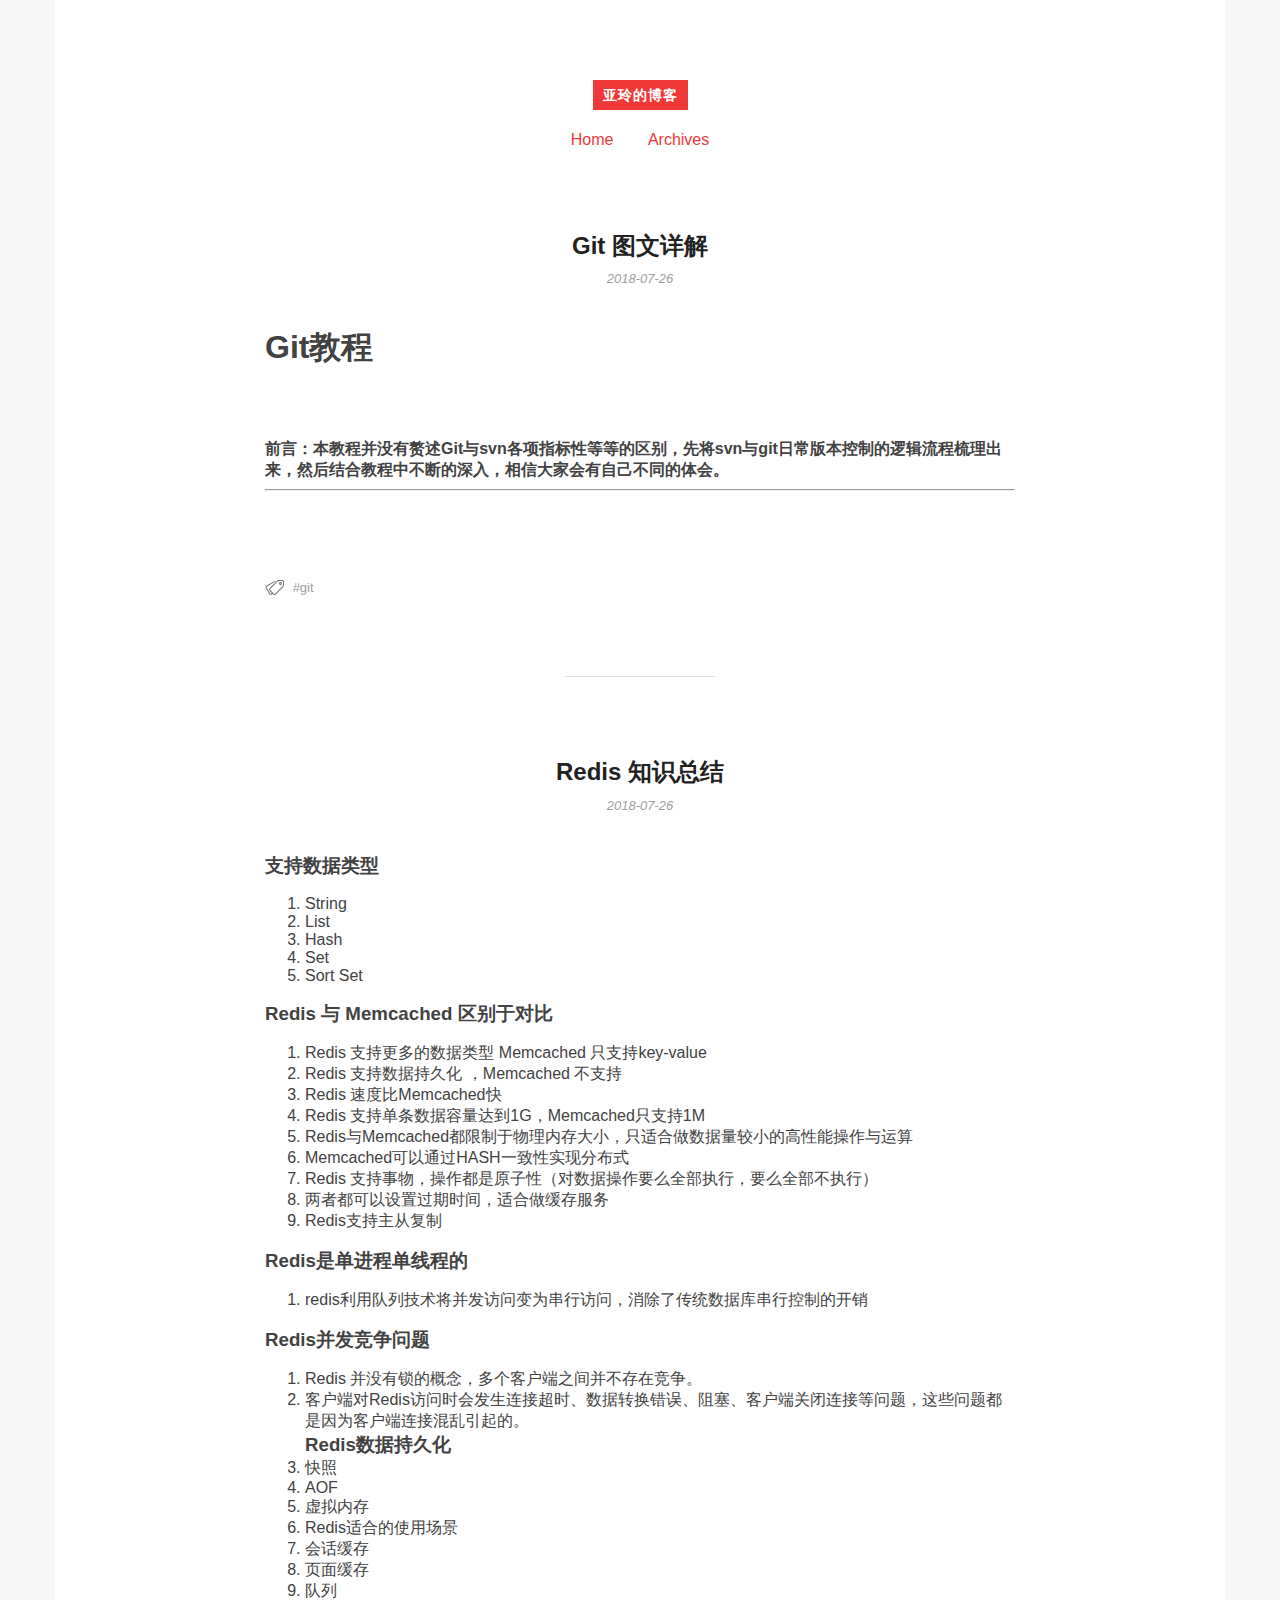
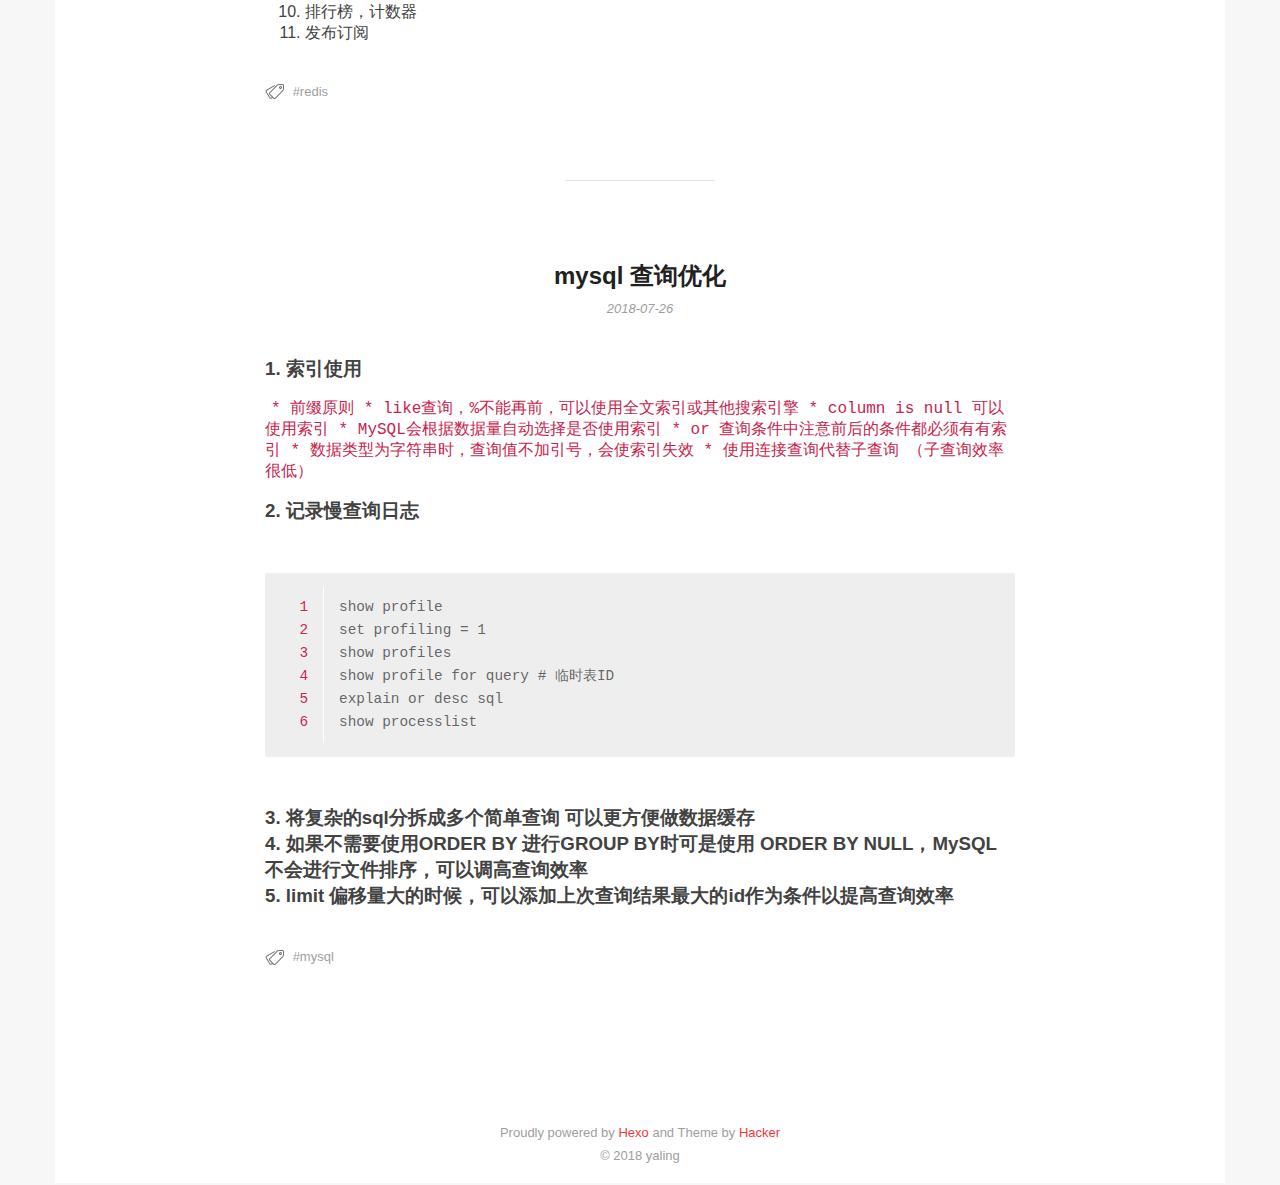
==== commit 3a49ba58: "Site updated: 2018-07-27 23:59:40" ====
--- a/index.html
+++ b/index.html
@@ -82,237 +82,6 @@
         <h1 id="Git教程"><a href="#Git教程" class="headerlink" title="Git教程"></a>Git教程</h1><p>&nbsp;</p>
 <h4 id="前言：本教程并没有赘述Git与svn各项指标性等等的区别，先将svn与git日常版本控制的逻辑流程梳理出来，然后结合教程中不断的深入，相信大家会有自己不同的体会。"><a href="#前言：本教程并没有赘述Git与svn各项指标性等等的区别，先将svn与git日常版本控制的逻辑流程梳理出来，然后结合教程中不断的深入，相信大家会有自己不同的体会。" class="headerlink" title="前言：本教程并没有赘述Git与svn各项指标性等等的区别，先将svn与git日常版本控制的逻辑流程梳理出来，然后结合教程中不断的深入，相信大家会有自己不同的体会。"></a>前言：本教程并没有赘述Git与svn各项指标性等等的区别，先将svn与git日常版本控制的逻辑流程梳理出来，然后结合教程中不断的深入，相信大家会有自己不同的体会。</h4><hr>
 <p>&nbsp;</p>
-<h1 id="1-Git与SVN区别"><a href="#1-Git与SVN区别" class="headerlink" title="1. Git与SVN区别"></a>1. Git与SVN区别</h1><p>&nbsp;</p>
-<blockquote>
-<p><strong>SVN版本管理流程</strong></p>
-</blockquote>
-<p><img src="http://develop.operate.jia-r.com:8080/test/81aafd38677d0d2a.png" alt="image"></p>
-<p><strong>流程概述：</strong></p>
-<ol>
-<li>Trunk开发完上线衍生线上版本1.5-tag；</li>
-<li>此时产品在不同时期产生1.6和1.7版本需求，此时需要有两个分支进行不同需求的开发；</li>
-<li>Trunk版本此时只作为日常遗留bug修复，如有bug修复需要手动copy同步到1.6和1.7版本；</li>
-<li>在1.6开发的代码同时也需要手动同步到1.7版本中；</li>
-<li>1.5线上版本如有紧急bug修复的，需要手动往Trunk丶1.6丶1.7等所有的版本同步代码；</li>
-</ol>
-<p><strong>缺点：</strong></p>
-<ul>
-<li>手动同步代码效率极低，容易放错；</li>
-<li>代码文件更新同步耗时长；</li>
-<li>多个分支并行开发时，管理和开发都存在很大的工作量；</li>
-</ul>
-<hr>
-<blockquote>
-<p><strong>GIT版本管理流程</strong></p>
-</blockquote>
-<p><img src="http://develop.operate.jia-r.com:8080/test/218a27605e2cbc02.png" alt="image"></p>
-<p><strong>流程概述：</strong></p>
-<ol>
-<li>当1.6和1.7分支版本并行开发时，此时1.6分支需要发布上线执行：pull push；</li>
-<li>1.6分支发起merge request上线请求，审核通过合并到主干；</li>
-<li>此时1.6分支的代码将进行线上发布，发布完毕1.6分支不会删除并作为test分支修复遗留bug；</li>
-<li>1.6分支开发的内容1.7分支必须要确保都rebase了；</li>
-<li>当1.7提测后1.6分支既可删除不在进行维护；</li>
-<li>如遇紧急BUG则起一个新的bug分支来修复，修复完成后merge到主干并进行发布；</li>
-<li>本地主干pull远程主干，1.7分支rebase本地主干确保1.7分支也包含了最新修复的紧急BUG；</li>
-</ol>
-<h1 id="2-安装"><a href="#2-安装" class="headerlink" title="2. 安装"></a>2. 安装</h1><p>Windows下载地址：<a href="https://git-scm.com/downloads" target="_blank" rel="noopener">Git for Windows</a></p>
-<p>Mac 下载地址<a href="https://brew.sh/" target="_blank" rel="noopener">Git for Mac</a></p>
-<blockquote>
-<p>安装完后执行命令：</p>
-</blockquote>
-<figure class="highlight plain"><table><tr><td class="gutter"><pre><span class="line">1</span><br><span class="line">2</span><br></pre></td><td class="code"><pre><span class="line">$ git config --global user.name &quot;Your Name&quot;</span><br><span class="line">$ git config --global user.email &quot;email@example.com&quot;</span><br></pre></td></tr></table></figure>
-<p>由于Git是分布式版本控制，所以每台机器需要设置用户信息，以便后续追查；</p>
-<h1 id="3-创建版本库"><a href="#3-创建版本库" class="headerlink" title="3. 创建版本库"></a>3. 创建版本库</h1><p>创建版本库很简单，执行如下代码创建空目录：</p>
-<figure class="highlight plain"><table><tr><td class="gutter"><pre><span class="line">1</span><br><span class="line">2</span><br></pre></td><td class="code"><pre><span class="line">$ mkdir testrepo</span><br><span class="line">$ cd testrepo</span><br></pre></td></tr></table></figure>
-<p>此时我们已经创建了一个空目录然后再执行代码初始化版本库</p>
-<figure class="highlight plain"><table><tr><td class="gutter"><pre><span class="line">1</span><br></pre></td><td class="code"><pre><span class="line">$ git init</span><br></pre></td></tr></table></figure>
-<p>创建完后目录下会多.git的文件，如果看不见请执行ls -ah便可查看到；</p>
-<blockquote>
-<p>当我们创建完版本库后，我们便可以开始使用git命令搞事情了；</p>
-</blockquote>
-<p>我们先创建一个名为test.txt的文件:</p>
-<figure class="highlight plain"><table><tr><td class="gutter"><pre><span class="line">1</span><br><span class="line">2</span><br></pre></td><td class="code"><pre><span class="line">$ cat&gt;&gt;test.txt</span><br><span class="line">$ vi test.txt</span><br></pre></td></tr></table></figure>
-<p>然后再添加一些内容：</p>
-<figure class="highlight plain"><table><tr><td class="gutter"><pre><span class="line">1</span><br></pre></td><td class="code"><pre><span class="line">this is test git file</span><br></pre></td></tr></table></figure>
-<p>此时我们testrepo版本库已有编辑过的test文件然后执行如下：</p>
-<figure class="highlight plain"><table><tr><td class="gutter"><pre><span class="line">1</span><br></pre></td><td class="code"><pre><span class="line">$ git add test.txt</span><br></pre></td></tr></table></figure>
-<p>add 命令是告诉Git我们要把文件添加到仓库中去，然后再执行：</p>
-<figure class="highlight plain"><table><tr><td class="gutter"><pre><span class="line">1</span><br></pre></td><td class="code"><pre><span class="line">$ git status</span><br></pre></td></tr></table></figure>
-<p>此时Git会告诉我们工作区里有XXX文件还未提交到版本库中，于是我们执行：</p>
-<p><strong>ps：status 是查看当前版本库的文件状态；</strong></p>
-<figure class="highlight plain"><table><tr><td class="gutter"><pre><span class="line">1</span><br></pre></td><td class="code"><pre><span class="line">$ git commit -m &quot;commit new file&quot;</span><br></pre></td></tr></table></figure>
-<p>commit 命令是将工作区文件提交到版本库中，可以提交多个被add的文件；</p>
-<h1 id="4-版本管理"><a href="#4-版本管理" class="headerlink" title="4. 版本管理"></a>4. 版本管理</h1><p>目前我们已有test文件在本地版本库中，我们继续修改：</p>
-<figure class="highlight plain"><table><tr><td class="gutter"><pre><span class="line">1</span><br><span class="line">2</span><br></pre></td><td class="code"><pre><span class="line">$ vi test.txt</span><br><span class="line">add new a line</span><br></pre></td></tr></table></figure>
-<p>如因休假多日未关注工作的，还可使用diff 命令查看上次修改了的内容：</p>
-<figure class="highlight plain"><table><tr><td class="gutter"><pre><span class="line">1</span><br></pre></td><td class="code"><pre><span class="line">$ git diff test.txt</span><br></pre></td></tr></table></figure>
-<p>接下来我们将文件添加到版本库中。</p>
-<figure class="highlight plain"><table><tr><td class="gutter"><pre><span class="line">1</span><br></pre></td><td class="code"><pre><span class="line">$ git commit -m &quot;update file something&quot;</span><br></pre></td></tr></table></figure>
-<p>我们再执行 ==git status== 命令是会看到如下信息：</p>
-<figure class="highlight plain"><table><tr><td class="gutter"><pre><span class="line">1</span><br><span class="line">2</span><br></pre></td><td class="code"><pre><span class="line">On branch master</span><br><span class="line">nothing to commit, working tree clean</span><br></pre></td></tr></table></figure>
-<p>这时我们的工作区已经是干净的，没有任何需要commit的内容；</p>
-<p>接下来我们继续执行vi丶add丶commit等命令将修改提交至版本库中，此时我们再使用==git log== 命令查看大概是是：</p>
-<figure class="highlight plain"><table><tr><td class="gutter"><pre><span class="line">1</span><br><span class="line">2</span><br><span class="line">3</span><br><span class="line">4</span><br><span class="line">5</span><br><span class="line">6</span><br><span class="line">7</span><br><span class="line">8</span><br><span class="line">9</span><br><span class="line">10</span><br><span class="line">11</span><br><span class="line">12</span><br><span class="line">13</span><br><span class="line">14</span><br><span class="line">15</span><br><span class="line">16</span><br><span class="line">17</span><br></pre></td><td class="code"><pre><span class="line">commit 1094adb7b9b3807259d8cb349e7df1d4d6477073 (HEAD -&gt; master)</span><br><span class="line">Author: Michael Liao &lt;askxuefeng@gmail.com&gt;</span><br><span class="line">Date:   Fri May 18 21:06:15 2018 +0800</span><br><span class="line"></span><br><span class="line">    append GPL</span><br><span class="line"></span><br><span class="line">commit e475afc93c209a690c39c13a46716e8fa000c366</span><br><span class="line">Author: Michael Liao &lt;askxuefeng@gmail.com&gt;</span><br><span class="line">Date:   Fri May 18 21:03:36 2018 +0800</span><br><span class="line"></span><br><span class="line">    add distributed</span><br><span class="line"></span><br><span class="line">commit eaadf4e385e865d25c48e7ca9c8395c3f7dfaef0</span><br><span class="line">Author: Michael Liao &lt;askxuefeng@gmail.com&gt;</span><br><span class="line">Date:   Fri May 18 20:59:18 2018 +0800</span><br><span class="line"></span><br><span class="line">    wrote a readme file</span><br></pre></td></tr></table></figure>
-<p>==git log==命令显示从最近到最远的提交日志，你看到的一大串类似1094adb…的是commit id（版本号），和SVN不一样，Git的commitid不是1，2，3……递增的数字，而是一个SHA1计算出来的一个非常大的数字，用十六进制表示，而且你看到的commit id和我的肯定不一样，以你自己的为准。为什么commit id需要用这么一大串数字表示呢？因为Git是分布式的版本控制系统，后面我们还要研究多人在同一个版本库里工作，如果大家都用1，2，3……作为版本号，那肯定就冲突了。</p>
-<p>接下来我们使用==reset==命令将版本回滚到上一个：</p>
-<figure class="highlight plain"><table><tr><td class="gutter"><pre><span class="line">1</span><br></pre></td><td class="code"><pre><span class="line">$ git reset --hard HEAD^</span><br></pre></td></tr></table></figure>
-<p>还可写入指定的commitid回滚至指定版本号:</p>
-<figure class="highlight plain"><table><tr><td class="gutter"><pre><span class="line">1</span><br></pre></td><td class="code"><pre><span class="line">$ git reset --hard eaadf4e385e865d25c48e7ca9c8395c3f7dfaef0</span><br></pre></td></tr></table></figure>
-<p>Git回滚版本之所以快是因为Git会有HEAD这样的指针,当你回滚时,Git会把HEAD指向新的地方；<br><img src="http://develop.operate.jia-r.com:8080/test/915927faa13f8460.png" alt="image"></p>
-<p>==reset==回滚后：</p>
-<p><img src="http://develop.operate.jia-r.com:8080/test/b5b3966dc7d04486.png" alt="image"></p>
-<h2 id="工作区与暂存区"><a href="#工作区与暂存区" class="headerlink" title="工作区与暂存区"></a>工作区与暂存区</h2><p>简单说就是你编辑一个文件时是在工作区，执行==add==命令将会放入暂存区，然后执行commit命令将提交到本地分支中。<br><figure class="highlight plain"><table><tr><td class="gutter"><pre><span class="line">1</span><br><span class="line">2</span><br><span class="line">3</span><br></pre></td><td class="code"><pre><span class="line">graph LR</span><br><span class="line">工作区--&gt;暂存区</span><br><span class="line">暂存区--&gt;本地分支</span><br></pre></td></tr></table></figure></p>
-<p>第一步是用git add把文件添加进去，实际上就是把文件修改添加到暂存区；</p>
-<p>第二步是用git commit提交更改，实际上就是把暂存区的所有内容提交到当前分支。</p>
-<p>因为我们创建Git版本库时，Git自动为我们创建了唯一一个master分支，所以，现在，git commit就是往master分支上提交更改。</p>
-<p>你可以简单理解为，需要提交的文件修改通通放到暂存区，然后，一次性提交暂存区的所有修改。</p>
-<p>PS：==commit== 只会提交被==add==的文件到本地分支中去；</p>
-<h2 id="撤销修改"><a href="#撤销修改" class="headerlink" title="撤销修改"></a>撤销修改</h2><p>接下来我们演示如何撤销在工作区的修改，首先==vi test==文件然后：</p>
-<figure class="highlight plain"><table><tr><td class="gutter"><pre><span class="line">1</span><br></pre></td><td class="code"><pre><span class="line">$ git checkout -- test.txt</span><br></pre></td></tr></table></figure>
-<p>这样我们就可以把工作区修改的内容撤销掉了，撤销分为两种情况：</p>
-<p>一种是test.txt自修改后还没有被放到暂存区，现在，撤销修改就回到和版本库一模一样的状态；</p>
-<p>一种是test.txt已经添加到暂存区后，又作了修改，现在，撤销修改就回到添加到暂存区后的状态。</p>
-<p>总之，就是让这个文件回到最近一次==git commit==或==git add==时的状态。</p>
-<p>现在你vi了test文件并add将它放入暂存区，此时我们可以这样让文件回到工作区：</p>
-<figure class="highlight plain"><table><tr><td class="gutter"><pre><span class="line">1</span><br></pre></td><td class="code"><pre><span class="line">$ git reset HEAD test.txt</span><br></pre></td></tr></table></figure>
-<p>然后再执行==checkout –== ，此时输入==git status== 已经clear了；</p>
-<h2 id="删除文件"><a href="#删除文件" class="headerlink" title="删除文件"></a>删除文件</h2><p>执行以下顺序删除文件：</p>
-<figure class="highlight plain"><table><tr><td class="gutter"><pre><span class="line">1</span><br><span class="line">2</span><br><span class="line">3</span><br></pre></td><td class="code"><pre><span class="line">$ rm test.txt</span><br><span class="line">$ git rm test.txt</span><br><span class="line">$ git commit -m &quot;remove test.txt&quot;</span><br></pre></td></tr></table></figure>
-<p>如果你删错了,那么可以使用==checkout==命令轻松撤销：</p>
-<figure class="highlight plain"><table><tr><td class="gutter"><pre><span class="line">1</span><br></pre></td><td class="code"><pre><span class="line">$ git checkout -- test.txt</span><br></pre></td></tr></table></figure>
-<p>==git checkout==其实是用版本库里的版本替换工作区的版本，无论工作区是修改还是删除，都可以“一键还原”。</p>
-<h1 id="5-远程库"><a href="#5-远程库" class="headerlink" title="5. 远程库"></a>5. 远程库</h1><p>目前我们都是在本地库进行文件的增删改查，但真实项目开发肯定不会是这样，教程开头就已经说明了远程库的概念，在这里我们不使用Git Hub，而是使用我司已搭建好的私服Git Lab。</p>
-<p><strong>私服地址：192.168.123.29</strong></p>
-<p>请自行在私服创建自己的账号；</p>
-<p>想要用Git Lab作为远程库还有需要完成两步。</p>
-<p>第一步现在回到git-bash中来执行命令：</p>
-<figure class="highlight plain"><table><tr><td class="gutter"><pre><span class="line">1</span><br></pre></td><td class="code"><pre><span class="line">$ ssh-keygen -t rsa -C &quot;youremail@example.com&quot;</span><br></pre></td></tr></table></figure>
-<p>你需要把邮件地址换成你自己的邮件地址，然后一路回车，使用默认值即可。</p>
-<p>如果一切顺利的话，可以在用户主目录里找到.ssh目录，里面有id_rsa和id_rsa.pub两个文件，这两个就是SSH Key的秘钥对，id_rsa是私钥，不能泄露出去，id_rsa.pub是公钥，可以放心地告诉任何人。</p>
-<p>第二步登录GitLab按下图所示操作：</p>
-<p><img src="http://develop.operate.jia-r.com:8080/test/8e0a8159aa06d013.png" alt="image"></p>
-<p><img src="http://develop.operate.jia-r.com:8080/test/9f4f218d5420744a.png" alt="image"></p>
-<p><img src="http://develop.operate.jia-r.com:8080/test/e588a8d37913506c.png" alt="image"></p>
-<p>现在将id_rsa.pub的内容copy到秘钥中标题随便填写，点击增加秘钥；</p>
-<blockquote>
-<p>可能一脸懵逼的你会问为什么要执行这两步操作，原因很简单，由于你的本地Git仓库和GitHLab仓库之间的传输是通过SSH加密的，所以，需要设置这些key，如果不设置将无法通讯；</p>
-</blockquote>
-<h2 id="添加远程库"><a href="#添加远程库" class="headerlink" title="添加远程库"></a>添加远程库</h2><p>此时我们需要在GitLab上添加一个远程库</p>
-<p><img src="http://develop.operate.jia-r.com:8080/test/240501cece8016c7.png" alt="image"></p>
-<p><img src="http://develop.operate.jia-r.com:8080/test/e2b38db5cb2109b7.png" alt="image"></p>
-<p>项目名称我们填写 “testrepo”</p>
-<p><img src="http://develop.operate.jia-r.com:8080/test/749534912dbf1a72.png" alt="image"></p>
-<blockquote>
-<p>将红框内的地址copy出来，记得将gitlab.example.com域名改为192.168.123.29 即可；</p>
-<p>接下来我们要么将该远程库克隆至本地库要么将本地库与之关联，现在我们尝试后者：</p>
-</blockquote>
-<figure class="highlight plain"><table><tr><td class="gutter"><pre><span class="line">1</span><br></pre></td><td class="code"><pre><span class="line">$ git remote add origin http://192.168.123.108/your account/testrepo.git</span><br></pre></td></tr></table></figure>
-<p>设置好远程库的关联后，我们可以进行查看：</p>
-<figure class="highlight plain"><table><tr><td class="gutter"><pre><span class="line">1</span><br></pre></td><td class="code"><pre><span class="line">$ git remote -v</span><br></pre></td></tr></table></figure>
-<p>下一步我们就把本地库的内容推送至远程库：</p>
-<figure class="highlight plain"><table><tr><td class="gutter"><pre><span class="line">1</span><br></pre></td><td class="code"><pre><span class="line">$ git push -u origin master</span><br></pre></td></tr></table></figure>
-<blockquote>
-<p>第一次使用push命令时才需要加上 -u 之后都无需加上了。</p>
-</blockquote>
-<h2 id="克隆远程库"><a href="#克隆远程库" class="headerlink" title="克隆远程库"></a>克隆远程库</h2><blockquote>
-<p>上一小节中我们演示了与远程库进行关联，接下来我们演示一下本地克隆远程。</p>
-</blockquote>
-<p>现在我们先在Git Lab上添加一个gittest项目，然后在项目里随意新建一个文件“rand.txt”，现在远程库和文件都已准备好，接下来：</p>
-<figure class="highlight plain"><table><tr><td class="gutter"><pre><span class="line">1</span><br></pre></td><td class="code"><pre><span class="line">$ git clone http://192.168.123.108/your account/gittest.git</span><br></pre></td></tr></table></figure>
-<p>这样我们在用户根目录本地库就可以查看到克隆下来的gittets库。</p>
-<p><strong>PS：Git支持多种协议，包括https，但通过ssh支持的原生git协议速度最快。</strong></p>
-<h1 id="6-分支管理"><a href="#6-分支管理" class="headerlink" title="6. 分支管理"></a>6. 分支管理</h1><p>分支的概念在这里就不赘述，基本和SVN的分支概念是一样的；<br>其实我们每次提交的commit是连成一条线的，使用HEAD指向当前分支和提交点：</p>
-<p><img src="http://develop.operate.jia-r.com:8080/test/3e2a28dd9630684e.png" alt="image"></p>
-<p>每次提交，master分支都会向前移动一步，这样，随着你不断提交，master分支的线也越来越长；</p>
-<p>当我们创建新的分支，例如dev时，Git新建了一个指针叫dev，指向master相同的提交，再把HEAD指向dev，就表示当前分支在dev上：</p>
-<p><img src="http://develop.operate.jia-r.com:8080/test/9567b9d2ed67213f.png" alt="image"></p>
-<p>Git创建一个分支很快，因为除了增加一个dev指针，改改HEAD的指向，工作区的文件都没有任何变化！</p>
-<p>不过，从现在开始，对工作区的修改和提交就是针对dev分支了，比如新提交一次后，dev指针往前移动一步，而master指针不变：</p>
-<p><img src="http://develop.operate.jia-r.com:8080/test/9567b9d2ed67213f.png" alt="image"></p>
-<p>假如我们在dev上的工作完成了，就可以把dev合并到master上。Git怎么合并呢？最简单的方法，就是直接把master指向dev的当前提交，就完成了合并：</p>
-<p><img src="http://develop.operate.jia-r.com:8080/test/a3e24fa61d0141c0.png" alt="image"></p>
-<p>所以Git合并分支也很快！就改改指针，工作区内容也不变！</p>
-<p>合并完分支后，甚至可以删除dev分支。删除dev分支就是把dev指针给删掉，删掉后，我们就剩下了一条master分支：</p>
-<p><img src="http://develop.operate.jia-r.com:8080/test/5f6c17a700c002b6.png" alt="image"></p>
-<p>接下来我们来实战一下：</p>
-<p>首先，我们创建dev分支，然后切换到dev分支：</p>
-<figure class="highlight plain"><table><tr><td class="gutter"><pre><span class="line">1</span><br></pre></td><td class="code"><pre><span class="line">$ git checkout -b dev</span><br></pre></td></tr></table></figure>
-<p>git checkout命令加上-b参数表示创建并切换，相当于以下两条命令：</p>
-<figure class="highlight plain"><table><tr><td class="gutter"><pre><span class="line">1</span><br><span class="line">2</span><br></pre></td><td class="code"><pre><span class="line">$ git branch dev</span><br><span class="line">$ git checkout dev</span><br></pre></td></tr></table></figure>
-<p>然后，用git branch命令查看当前分支：</p>
-<figure class="highlight plain"><table><tr><td class="gutter"><pre><span class="line">1</span><br></pre></td><td class="code"><pre><span class="line">$ git branch</span><br></pre></td></tr></table></figure>
-<p>git branch命令会列出所有分支，当前分支前面会标一个*号。</p>
-<p>然后，我们就可以在dev分支上正常提交，比如对rand.txt做个修改，随意加上一行：</p>
-<figure class="highlight plain"><table><tr><td class="gutter"><pre><span class="line">1</span><br></pre></td><td class="code"><pre><span class="line">随意添加一行</span><br></pre></td></tr></table></figure>
-<p>然后提交：</p>
-<figure class="highlight plain"><table><tr><td class="gutter"><pre><span class="line">1</span><br><span class="line">2</span><br><span class="line">3</span><br><span class="line">4</span><br></pre></td><td class="code"><pre><span class="line">$ git add readme.txt</span><br><span class="line">$ git commit -m &quot;branch test&quot;</span><br><span class="line">[dev b17d20e] branch test</span><br><span class="line"> 1 file changed, 1 insertion(+)</span><br></pre></td></tr></table></figure>
-<p>现在，dev分支的工作完成，我们就可以切换回master分支：</p>
-<figure class="highlight plain"><table><tr><td class="gutter"><pre><span class="line">1</span><br><span class="line">2</span><br></pre></td><td class="code"><pre><span class="line">$ git checkout master</span><br><span class="line">Switched to branch &apos;master&apos;</span><br></pre></td></tr></table></figure>
-<p>切换回master分支后，再查看一个readme.txt文件，刚才添加的内容不见了！因为那个提交是在dev分支上，而master分支此刻的提交点并没有变：</p>
-<p><img src="http://develop.operate.jia-r.com:8080/test/96f20b5beb15620a.png" alt="image"></p>
-<p>现在，我们把dev分支的工作成果合并到master分支上：</p>
-<figure class="highlight plain"><table><tr><td class="gutter"><pre><span class="line">1</span><br><span class="line">2</span><br><span class="line">3</span><br><span class="line">4</span><br><span class="line">5</span><br></pre></td><td class="code"><pre><span class="line">$ git merge dev</span><br><span class="line">Updating d46f35e..b17d20e</span><br><span class="line">Fast-forward</span><br><span class="line"> readme.txt | 1 +</span><br><span class="line"> 1 file changed, 1 insertion(+)</span><br></pre></td></tr></table></figure>
-<p>git merge命令用于合并指定分支到当前分支。合并后，再查看readme.txt的内容，就可以看到，和dev分支的最新提交是完全一样的。</p>
-<p>注意到上面的Fast-forward信息，Git告诉我们，这次合并是“快进模式”，也就是直接把master指向dev的当前提交，所以合并速度非常快。</p>
-<p>当然，也不是每次合并都能Fast-forward，我们后面会讲其他方式的合并。</p>
-<p>合并完成后，就可以放心地删除dev分支了：</p>
-<figure class="highlight plain"><table><tr><td class="gutter"><pre><span class="line">1</span><br><span class="line">2</span><br></pre></td><td class="code"><pre><span class="line">$ git branch -d dev</span><br><span class="line">Deleted branch dev (was b17d20e).</span><br></pre></td></tr></table></figure>
-<p>删除后，查看branch，就只剩下master分支了：</p>
-<figure class="highlight plain"><table><tr><td class="gutter"><pre><span class="line">1</span><br><span class="line">2</span><br></pre></td><td class="code"><pre><span class="line">$ git branch</span><br><span class="line">* master</span><br></pre></td></tr></table></figure>
-<h2 id="代码冲突"><a href="#代码冲突" class="headerlink" title="代码冲突"></a>代码冲突</h2><p>多人协助时冲突肯定在所难免,下面我将介绍Git如何解决冲突。</p>
-<p>上一小节中我们将dev分支删除，那我们现在继续添加新分支：</p>
-<figure class="highlight plain"><table><tr><td class="gutter"><pre><span class="line">1</span><br></pre></td><td class="code"><pre><span class="line">$ git checkout -b dev-2</span><br></pre></td></tr></table></figure>
-<p>随意修改rand.txt文件：</p>
-<figure class="highlight plain"><table><tr><td class="gutter"><pre><span class="line">1</span><br></pre></td><td class="code"><pre><span class="line">随意添加</span><br></pre></td></tr></table></figure>
-<p>执行命令：</p>
-<figure class="highlight plain"><table><tr><td class="gutter"><pre><span class="line">1</span><br><span class="line">2</span><br></pre></td><td class="code"><pre><span class="line">$ git add rand.txt</span><br><span class="line">$ git commit -m  &quot;添加了 随意添加&quot;</span><br></pre></td></tr></table></figure>
-<p>切换到master分支：</p>
-<figure class="highlight plain"><table><tr><td class="gutter"><pre><span class="line">1</span><br></pre></td><td class="code"><pre><span class="line">$ git checkout master</span><br></pre></td></tr></table></figure>
-<p>Git还会自动提示我们当前master分支比远程的master分支要超前1个提交。</p>
-<p>在master分支上把rand.txt文件的最后一行改为：</p>
-<figure class="highlight plain"><table><tr><td class="gutter"><pre><span class="line">1</span><br></pre></td><td class="code"><pre><span class="line">随意添加-master修改</span><br></pre></td></tr></table></figure>
-<p>提交:</p>
-<figure class="highlight plain"><table><tr><td class="gutter"><pre><span class="line">1</span><br><span class="line">2</span><br></pre></td><td class="code"><pre><span class="line">$ git add rand.txt</span><br><span class="line">$ git commit -m  &quot;添加了 随意添加-master修改&quot;</span><br></pre></td></tr></table></figure>
-<p>现在，master分支和dev-2分支各自都分别有新的提交，变成了这样：</p>
-<p><img src="http://develop.operate.jia-r.com:8080/test/5b739a6e1e4bb325.png" alt="image"></p>
-<p>这种情况下，Git无法执行“快速合并”，只能试图把各自的修改合并起来，但这种合并就可能会有冲突，我们试试看：</p>
-<figure class="highlight plain"><table><tr><td class="gutter"><pre><span class="line">1</span><br><span class="line">2</span><br><span class="line">3</span><br><span class="line">4</span><br></pre></td><td class="code"><pre><span class="line">$ git merge dev-2</span><br><span class="line">Auto-merging readme.txt</span><br><span class="line">CONFLICT (content): Merge conflict in readme.txt</span><br><span class="line">Automatic merge failed; fix conflicts and then commit the result.</span><br></pre></td></tr></table></figure>
-<p>果然冲突了！Git告诉我们，rand.txt文件存在冲突，必须手动解决冲突后再提交。git status也可以告诉我们冲突的文件：</p>
-<figure class="highlight plain"><table><tr><td class="gutter"><pre><span class="line">1</span><br><span class="line">2</span><br><span class="line">3</span><br><span class="line">4</span><br><span class="line">5</span><br><span class="line">6</span><br><span class="line">7</span><br><span class="line">8</span><br><span class="line">9</span><br><span class="line">10</span><br><span class="line">11</span><br><span class="line">12</span><br><span class="line">13</span><br><span class="line">14</span><br><span class="line">15</span><br></pre></td><td class="code"><pre><span class="line">$ git status</span><br><span class="line">On branch master</span><br><span class="line">Your branch is ahead of &apos;origin/master&apos; by 2 commits.</span><br><span class="line">  (use &quot;git push&quot; to publish your local commits)</span><br><span class="line"></span><br><span class="line">You have unmerged paths.</span><br><span class="line">  (fix conflicts and run &quot;git commit&quot;)</span><br><span class="line">  (use &quot;git merge --abort&quot; to abort the merge)</span><br><span class="line"></span><br><span class="line">Unmerged paths:</span><br><span class="line">  (use &quot;git add &lt;file&gt;...&quot; to mark resolution)</span><br><span class="line"></span><br><span class="line">    both modified:   readme.txt</span><br><span class="line"></span><br><span class="line">no changes added to commit (use &quot;git add&quot; and/or &quot;git commit -a&quot;)</span><br></pre></td></tr></table></figure>
-<p>我们此时使用==cat==查看文件会包含&lt;&lt;&lt;&lt;&lt;&lt;&lt;，=======，&gt;&gt;&gt;&gt;&gt;&gt;&gt; 这是Git用来标识不同分支的内容，然后我们使用vim解决完冲突后执行add /commit提交文件。</p>
-<p>现在，master分支和feature1分支变成了下图所示：</p>
-<p><img src="http://develop.operate.jia-r.com:8080/test/d30a06c9c6c44f83.png" alt="image"></p>
-<p>用带参数的git log也可以看到分支的合并情况：</p>
-<figure class="highlight plain"><table><tr><td class="gutter"><pre><span class="line">1</span><br><span class="line">2</span><br><span class="line">3</span><br><span class="line">4</span><br><span class="line">5</span><br><span class="line">6</span><br><span class="line">7</span><br><span class="line">8</span><br><span class="line">9</span><br><span class="line">10</span><br><span class="line">11</span><br><span class="line">12</span><br><span class="line">13</span><br><span class="line">14</span><br></pre></td><td class="code"><pre><span class="line">$ git log --graph --pretty=oneline --abbrev-commit</span><br><span class="line">*   cf810e4 (HEAD -&gt; master) conflict fixed</span><br><span class="line">|\</span><br><span class="line">| * 14096d0 (dev-2) AND simple</span><br><span class="line">* | 5dc6824 &amp; simple</span><br><span class="line">|/</span><br><span class="line">* b17d20e branch test</span><br><span class="line">* d46f35e (origin/master) remove test.txt</span><br><span class="line">* b84166e add test.txt</span><br><span class="line">* 519219b git tracks changes</span><br><span class="line">* e43a48b understand how stage works</span><br><span class="line">* 1094adb append GPL</span><br><span class="line">* e475afc add distributed</span><br><span class="line">* eaadf4e wrote a readme file</span><br></pre></td></tr></table></figure>
-<p>最后，删除dev-2分支：</p>
-<figure class="highlight plain"><table><tr><td class="gutter"><pre><span class="line">1</span><br></pre></td><td class="code"><pre><span class="line">$ git branch -d dev-2</span><br></pre></td></tr></table></figure>
-<p>PS：本地切勿使用merge命令进行分支间的合并处理，应提倡使用rebase，这样我们的合并图会显的很简洁而不会很杂乱。</p>
-<p>如需要彻底解释清楚rebase与merge的原理区别，也许需要很大篇幅，这里不进行过多描述，<a href="https://git-scm.com/book/zh/v2/Git-%E5%88%86%E6%94%AF-%E5%8F%98%E5%9F%BA" target="_blank" rel="noopener">大家可以参考官方教材</a>。</p>
-<h2 id="多人协助"><a href="#多人协助" class="headerlink" title="多人协助"></a>多人协助</h2><p>在实际开发中，我们应该按照几个基本原则进行分支管理：</p>
-<ol>
-<li>首先，master分支应该是非常稳定的，也就是仅用来发布新版本，平时不能在上面干活；</li>
-<li>干活都在dev分支上，也就是说，dev分支是不稳定的，到某个时候，比如1.0版本发布时，再把dev分支合并到master上，在master分支发布1.0版本；</li>
-<li>你和你的小伙伴们每个人都在dev分支上干活，甚至每个人都可以在dev基础上有自己的分支，时不时地往dev分支上合并就可以了；</li>
-<li>那如果出现紧急BUG时，通常我们会在master拉取一个BUG分支专门修复上线，完后删除BUG分支，其他分支需要rebase主干；</li>
-<li>push远程分支前一定要先pull更新同步一下最新代码。</li>
-<li>如1.6上线后，那么该分支必须删除，而后立马新建一个历史遗留BUG分支来进行修复小BUG，细心的童鞋可能会问为什么不在原始的1.6分支上修复小BUG？其实之前这个问题我也在思考了一下， 这样不是不可以，只是会增加多一步操作，那就是1.6到时候还需要rebase一下master，这样岂不是增加了一些不必要的麻烦嘛。</li>
-</ol>
-<p>团队合作的分支看起来就像这样：</p>
-<p><img src="http://develop.operate.jia-r.com:8080/test/bc139bd0174d56d6.png" alt="image"></p>
-<h1 id="7-个性化"><a href="#7-个性化" class="headerlink" title="7. 个性化"></a>7. 个性化</h1><h2 id="忽略文件"><a href="#忽略文件" class="headerlink" title="忽略文件"></a>忽略文件</h2><p>在实际开发中你肯定有不想提交的文件但该文件会一直被编译器自动修改如：.ini |idea 文件。</p>
-<p>我们可以新建.gitignore文件然后执行add commit操作提交即可。</p>
-<h2 id="设置别名"><a href="#设置别名" class="headerlink" title="设置别名"></a>设置别名</h2><p>设置别名就是将 status命令更改为st即可如下：</p>
-<figure class="highlight plain"><table><tr><td class="gutter"><pre><span class="line">1</span><br></pre></td><td class="code"><pre><span class="line">$ git config --global alias.st status</span><br></pre></td></tr></table></figure>
-<p>好了，现在敲git st看看效果。</p>
-<p>当然还有别的命令可以简写，很多人都用co表示checkout，ci表示commit，br表示branch：</p>
-<figure class="highlight plain"><table><tr><td class="gutter"><pre><span class="line">1</span><br><span class="line">2</span><br><span class="line">3</span><br></pre></td><td class="code"><pre><span class="line">$ git config --global alias.co checkout</span><br><span class="line">$ git config --global alias.ci commit</span><br><span class="line">$ git config --global alias.br branch</span><br></pre></td></tr></table></figure>
-<p>甚至还有人丧心病狂地把lg配置成了：</p>
-<figure class="highlight plain"><table><tr><td class="gutter"><pre><span class="line">1</span><br></pre></td><td class="code"><pre><span class="line">git config --global alias.lg &quot;log --color --graph --pretty=format:&apos;%Cred%h%Creset -%C(yellow)%d%Creset %s %Cgreen(%cr) %C(bold blue)&lt;%an&gt;%Creset&apos; --abbrev-commit&quot;</span><br></pre></td></tr></table></figure>
-<h1 id="8-可视化工具"><a href="#8-可视化工具" class="headerlink" title="8. 可视化工具"></a>8. 可视化工具</h1><p>推荐大家idea或其他编译器不要集成git插件来开发，这样效率很低，正常操作都在git-bash里操作即可；</p>
-<p>有的童鞋可能会说我也不能一直使用git log –graph查看合并/分支情况吧，而且也不直观，那我们可以使用可视化工具SourceTree进行查看，但是其他操作还是建议使用git-bash操作。<br>附：<a href="https://www.cnblogs.com/tian-xie/p/6264104.html" target="_blank" rel="noopener">SourceTree工具教程</a></p>
-<p>PS：如遇注册问题可参考该<strong><a href="https://www.cnblogs.com/lucio110/p/8192792.html" target="_blank" rel="noopener">文献</a></strong>解决。<br>&nbsp;</p>
-
       
     </div>
 
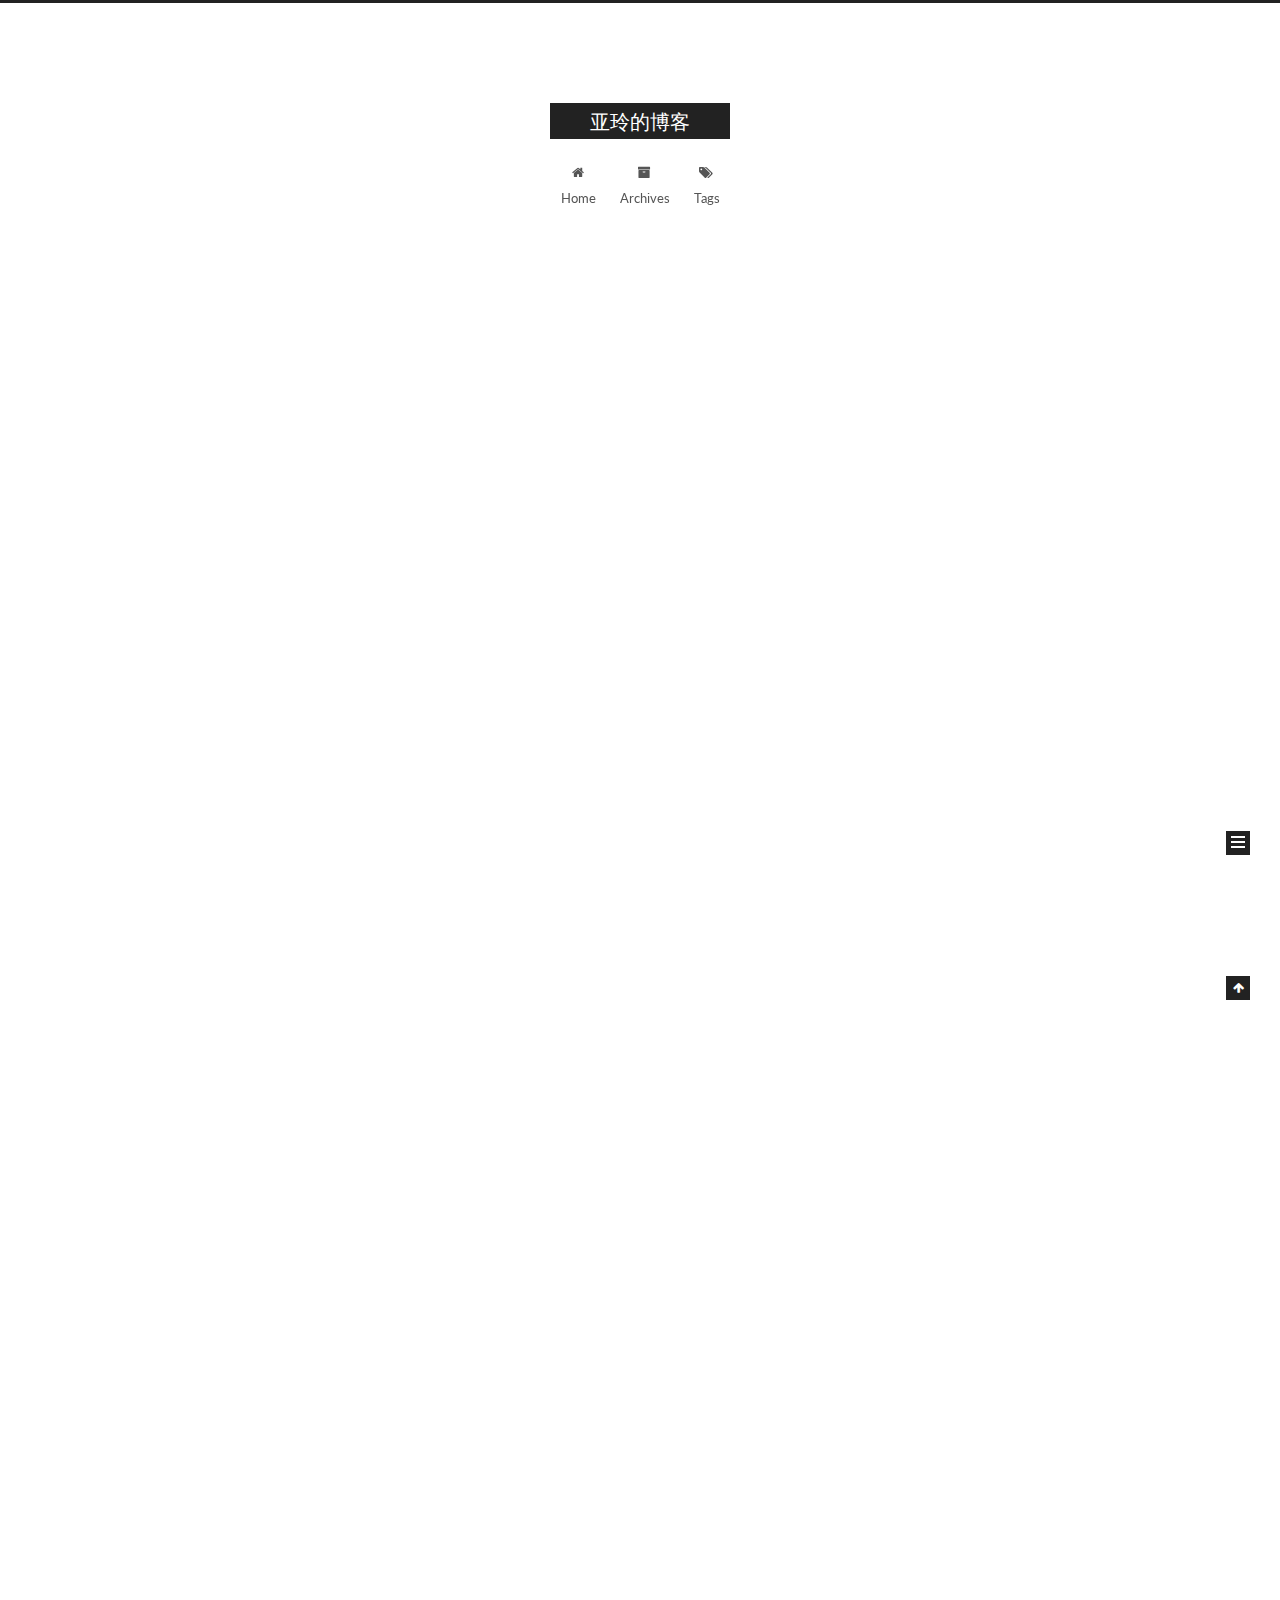
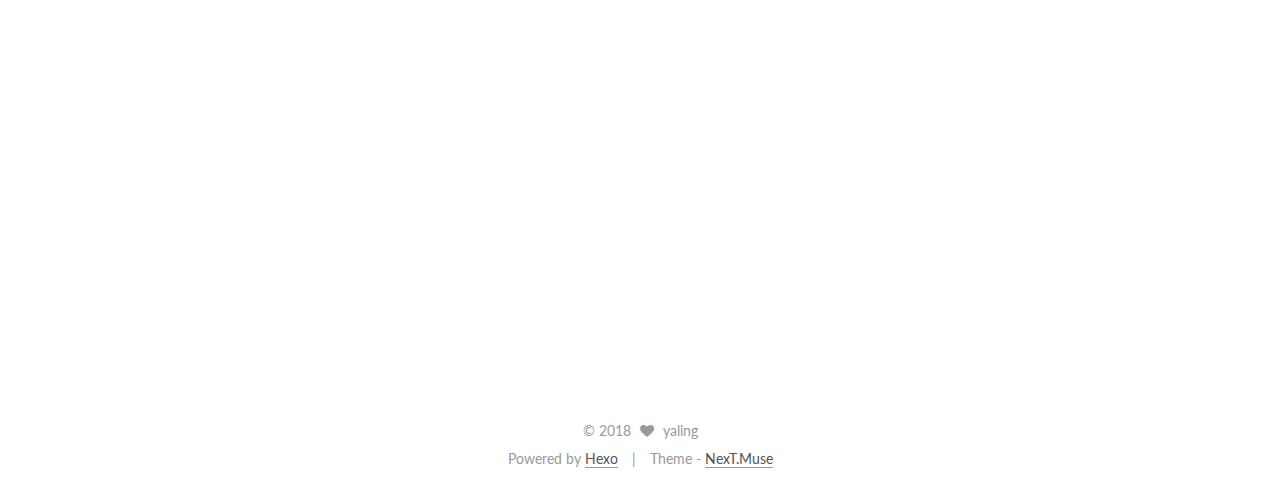
==== commit 84e1cc10: "Site updated: 2018-07-28 00:11:36" ====
--- a/index.html
+++ b/index.html
@@ -1,139 +1,587 @@
-<!DOCTYPE HTML>
-<html>
+<!DOCTYPE html>
+
+
+
+  
+
+
+<html class="theme-next muse use-motion" lang="">
 <head>
-  <meta charset="utf-8">
-  
+  <meta charset="UTF-8"/>
+<meta http-equiv="X-UA-Compatible" content="IE=edge" />
+<meta name="viewport" content="width=device-width, initial-scale=1, maximum-scale=1"/>
+<meta name="theme-color" content="#222">
+
+
+
+
+
+
+
+
+
+<meta http-equiv="Cache-Control" content="no-transform" />
+<meta http-equiv="Cache-Control" content="no-siteapp" />
+
+
+
+
+
+
+
+
+
+
+
+
+
+
+
+  
+  
+  <link href="/lib/fancybox/source/jquery.fancybox.css?v=2.1.5" rel="stylesheet" type="text/css" />
+
+
+
+
+  
+  
+  
+  
+
+  
+    
+    
+  
+
+  
+
+  
+
+  
+
+  
+
+  
+    
+    
+    <link href="//fonts.googleapis.com/css?family=Lato:300,300italic,400,400italic,700,700italic&subset=latin,latin-ext" rel="stylesheet" type="text/css">
+  
+
+
+
+
+
+
+<link href="/lib/font-awesome/css/font-awesome.min.css?v=4.6.2" rel="stylesheet" type="text/css" />
+
+<link href="/css/main.css?v=5.1.2" rel="stylesheet" type="text/css" />
+
+
+  <meta name="keywords" content="Hexo, NexT" />
+
+
+
+
+
+
+
+
+  <link rel="shortcut icon" type="image/x-icon" href="/favicon.ico?v=5.1.2" />
+
+
+
+
+
+
+<meta property="og:type" content="website">
+<meta property="og:title" content="亚玲的博客">
+<meta property="og:url" content="http://yoursite.com/index.html">
+<meta property="og:site_name" content="亚玲的博客">
+<meta property="og:locale" content="default">
+<meta name="twitter:card" content="summary">
+<meta name="twitter:title" content="亚玲的博客">
+
+
+
+<script type="text/javascript" id="hexo.configurations">
+  var NexT = window.NexT || {};
+  var CONFIG = {
+    root: '/',
+    scheme: 'Muse',
+    sidebar: {"position":"left","display":"post","offset":12,"offset_float":12,"b2t":false,"scrollpercent":false,"onmobile":false},
+    fancybox: true,
+    tabs: true,
+    motion: true,
+    duoshuo: {
+      userId: '0',
+      author: 'Author'
+    },
+    algolia: {
+      applicationID: '',
+      apiKey: '',
+      indexName: '',
+      hits: {"per_page":10},
+      labels: {"input_placeholder":"Search for Posts","hits_empty":"We didn't find any results for the search: ${query}","hits_stats":"${hits} results found in ${time} ms"}
+    }
+  };
+</script>
+
+
+
+  <link rel="canonical" href="http://yoursite.com/"/>
+
+
+
+
+
   <title>亚玲的博客</title>
-
-  
-  <meta name="author" content="yaling">
-  
-
-  
-
-  
-
-  <meta id="viewport" name="viewport" content="width=device-width, initial-scale=1, maximum-scale=1, minimum-scale=1, user-scalable=no, minimal-ui">
-  <meta name="apple-mobile-web-app-capable" content="yes">
-  <meta name="apple-mobile-web-app-status-bar-style" content="black">
-
-  
-
-  <meta property="og:site_name" content="亚玲的博客"/>
-
-  
-  <meta property="og:image" content="/favicon.ico"/>
-  
-
-  <link href="/favicon.ico" rel="icon">
-  <link rel="alternate" href="/atom.xml" title="亚玲的博客" type="application/atom+xml">
-  <link rel="stylesheet" href="/css/style.css" media="screen" type="text/css">
+  
+
+
+
+
+
+
+
+
+
+
+
+
+
+
 </head>
 
-
-<body>
-<div class="blog">
-  <div class="content">
-
-    <header>
-  <div class="site-branding">
-    <h1 class="site-title">
-      <a href="/">亚玲的博客</a>
-    </h1>
-    <p class="site-description"></p>
+<body itemscope itemtype="http://schema.org/WebPage" lang="default">
+
+  
+  
+    
+  
+
+  <div class="container sidebar-position-left 
+   page-home 
+ ">
+    <div class="headband"></div>
+
+    <header id="header" class="header" itemscope itemtype="http://schema.org/WPHeader">
+      <div class="header-inner"><div class="site-brand-wrapper">
+  <div class="site-meta ">
+    
+
+    <div class="custom-logo-site-title">
+      <a href="/"  class="brand" rel="start">
+        <span class="logo-line-before"><i></i></span>
+        <span class="site-title">亚玲的博客</span>
+        <span class="logo-line-after"><i></i></span>
+      </a>
+    </div>
+      
+        <p class="site-subtitle"></p>
+      
   </div>
-  <nav class="site-navigation">
-    <ul>
-      
-        <li><a href="/">Home</a></li>
-      
-        <li><a href="/archives">Archives</a></li>
+
+  <div class="site-nav-toggle">
+    <button>
+      <span class="btn-bar"></span>
+      <span class="btn-bar"></span>
+      <span class="btn-bar"></span>
+    </button>
+  </div>
+</div>
+
+<nav class="site-nav">
+  
+
+  
+    <ul id="menu" class="menu">
+      
+        
+        <li class="menu-item menu-item-home">
+          <a href="/" rel="section">
+            
+              <i class="menu-item-icon fa fa-fw fa-home"></i> <br />
+            
+            Home
+          </a>
+        </li>
+      
+        
+        <li class="menu-item menu-item-archives">
+          <a href="/archives/" rel="section">
+            
+              <i class="menu-item-icon fa fa-fw fa-archive"></i> <br />
+            
+            Archives
+          </a>
+        </li>
+      
+        
+        <li class="menu-item menu-item-tags">
+          <a href="/tags/" rel="section">
+            
+              <i class="menu-item-icon fa fa-fw fa-tags"></i> <br />
+            
+            Tags
+          </a>
+        </li>
+      
+
       
     </ul>
-  </nav>
-</header>
-
-    <main class="site-main posts-loop">
-    
-  <article>
-
-  
-    
-    <h3 class="article-title"><a href="/2018/07/26/Git-图文详解/"><span>Git 图文详解</span></a></h3>
-    
-  
-
-  <div class="article-top-meta">
-    <span class="posted-on">
-      <a href="/2018/07/26/Git-图文详解/" rel="bookmark">
-        <time class="entry-date published" datetime="2018-07-26T13:30:01.000Z">
-          2018-07-26
-        </time>
-      </a>
+  
+
+  
+</nav>
+
+
+
+ </div>
+    </header>
+
+    <main id="main" class="main">
+      <div class="main-inner">
+        <div class="content-wrap">
+          <div id="content" class="content">
+            
+  <section id="posts" class="posts-expand">
+    
+      
+
+  
+
+  
+  
+  
+
+  <article class="post post-type-normal" itemscope itemtype="http://schema.org/Article">
+  
+  
+  
+  <div class="post-block">
+    <link itemprop="mainEntityOfPage" href="http://yoursite.com/2018/07/28/Linux-性能排查命令/">
+
+    <span hidden itemprop="author" itemscope itemtype="http://schema.org/Person">
+      <meta itemprop="name" content="yaling">
+      <meta itemprop="description" content="">
+      <meta itemprop="image" content="/images/avatar.gif">
     </span>
+
+    <span hidden itemprop="publisher" itemscope itemtype="http://schema.org/Organization">
+      <meta itemprop="name" content="亚玲的博客">
+    </span>
+
+    
+      <header class="post-header">
+
+        
+        
+          <h1 class="post-title" itemprop="name headline">
+                
+                <a class="post-title-link" href="/2018/07/28/Linux-性能排查命令/" itemprop="url">Linux 性能排查命令</a></h1>
+        
+
+        <div class="post-meta">
+          <span class="post-time">
+            
+              <span class="post-meta-item-icon">
+                <i class="fa fa-calendar-o"></i>
+              </span>
+              
+                <span class="post-meta-item-text">Posted on</span>
+              
+              <time title="Post created" itemprop="dateCreated datePublished" datetime="2018-07-28T00:04:59+08:00">
+                2018-07-28
+              </time>
+            
+
+            
+
+            
+          </span>
+
+          
+
+          
+            
+          
+
+          
+          
+
+          
+
+          
+
+          
+
+        </div>
+      </header>
+    
+
+    
+    
+    
+    <div class="post-body" itemprop="articleBody">
+
+      
+      
+
+      
+        
+          <p>#查看端口网络状态<br>    netstat -anop | greap 8080<br>
+          <!--noindex-->
+          <div class="post-button text-center">
+            <a class="btn" href="/2018/07/28/Linux-性能排查命令/#more" rel="contents">
+              Read more &raquo;
+            </a>
+          </div>
+          <!--/noindex-->
+        
+      
+    </div>
+    
+    
+    
+
+    
+
+    
+
+    
+
+    <footer class="post-footer">
+      
+
+      
+
+      
+
+      
+      
+        <div class="post-eof"></div>
+      
+    </footer>
   </div>
-
-
-  
-
-  <div class="article-content">
-    <div class="entry">
-      
-        <h1 id="Git教程"><a href="#Git教程" class="headerlink" title="Git教程"></a>Git教程</h1><p>&nbsp;</p>
+  
+  
+  
+  </article>
+
+
+    
+      
+
+  
+
+  
+  
+  
+
+  <article class="post post-type-normal" itemscope itemtype="http://schema.org/Article">
+  
+  
+  
+  <div class="post-block">
+    <link itemprop="mainEntityOfPage" href="http://yoursite.com/2018/07/26/Git-图文详解/">
+
+    <span hidden itemprop="author" itemscope itemtype="http://schema.org/Person">
+      <meta itemprop="name" content="yaling">
+      <meta itemprop="description" content="">
+      <meta itemprop="image" content="/images/avatar.gif">
+    </span>
+
+    <span hidden itemprop="publisher" itemscope itemtype="http://schema.org/Organization">
+      <meta itemprop="name" content="亚玲的博客">
+    </span>
+
+    
+      <header class="post-header">
+
+        
+        
+          <h1 class="post-title" itemprop="name headline">
+                
+                <a class="post-title-link" href="/2018/07/26/Git-图文详解/" itemprop="url">Git 图文详解</a></h1>
+        
+
+        <div class="post-meta">
+          <span class="post-time">
+            
+              <span class="post-meta-item-icon">
+                <i class="fa fa-calendar-o"></i>
+              </span>
+              
+                <span class="post-meta-item-text">Posted on</span>
+              
+              <time title="Post created" itemprop="dateCreated datePublished" datetime="2018-07-26T21:30:01+08:00">
+                2018-07-26
+              </time>
+            
+
+            
+
+            
+          </span>
+
+          
+
+          
+            
+          
+
+          
+          
+
+          
+
+          
+
+          
+
+        </div>
+      </header>
+    
+
+    
+    
+    
+    <div class="post-body" itemprop="articleBody">
+
+      
+      
+
+      
+        
+          <h1 id="Git教程"><a href="#Git教程" class="headerlink" title="Git教程"></a>Git教程</h1><p>&nbsp;</p>
 <h4 id="前言：本教程并没有赘述Git与svn各项指标性等等的区别，先将svn与git日常版本控制的逻辑流程梳理出来，然后结合教程中不断的深入，相信大家会有自己不同的体会。"><a href="#前言：本教程并没有赘述Git与svn各项指标性等等的区别，先将svn与git日常版本控制的逻辑流程梳理出来，然后结合教程中不断的深入，相信大家会有自己不同的体会。" class="headerlink" title="前言：本教程并没有赘述Git与svn各项指标性等等的区别，先将svn与git日常版本控制的逻辑流程梳理出来，然后结合教程中不断的深入，相信大家会有自己不同的体会。"></a>前言：本教程并没有赘述Git与svn各项指标性等等的区别，先将svn与git日常版本控制的逻辑流程梳理出来，然后结合教程中不断的深入，相信大家会有自己不同的体会。</h4><hr>
 <p>&nbsp;</p>
+          <!--noindex-->
+          <div class="post-button text-center">
+            <a class="btn" href="/2018/07/26/Git-图文详解/#more" rel="contents">
+              Read more &raquo;
+            </a>
+          </div>
+          <!--/noindex-->
+        
       
     </div>
-
+    
+    
+    
+
+    
+
+    
+
+    
+
+    <footer class="post-footer">
+      
+
+      
+
+      
+
+      
+      
+        <div class="post-eof"></div>
+      
+    </footer>
   </div>
-
-  <div class="article-footer">
-    <div class="article-meta pull-left">
-
-    
-
-    
-    
-
-    <span class="post-tags">
-      <i class="icon-tags"></i>
-        <a href="/tags/git/">git</a>
+  
+  
+  
+  </article>
+
+
+    
+      
+
+  
+
+  
+  
+  
+
+  <article class="post post-type-normal" itemscope itemtype="http://schema.org/Article">
+  
+  
+  
+  <div class="post-block">
+    <link itemprop="mainEntityOfPage" href="http://yoursite.com/2018/07/26/Redis-知识总结/">
+
+    <span hidden itemprop="author" itemscope itemtype="http://schema.org/Person">
+      <meta itemprop="name" content="yaling">
+      <meta itemprop="description" content="">
+      <meta itemprop="image" content="/images/avatar.gif">
     </span>
-    
-
-    </div>
-
-    
-  </div>
-</article>
-
-
-
-  <article>
-
-  
-    
-    <h3 class="article-title"><a href="/2018/07/26/Redis-知识总结/"><span>Redis 知识总结</span></a></h3>
-    
-  
-
-  <div class="article-top-meta">
-    <span class="posted-on">
-      <a href="/2018/07/26/Redis-知识总结/" rel="bookmark">
-        <time class="entry-date published" datetime="2018-07-26T10:06:44.000Z">
-          2018-07-26
-        </time>
-      </a>
+
+    <span hidden itemprop="publisher" itemscope itemtype="http://schema.org/Organization">
+      <meta itemprop="name" content="亚玲的博客">
     </span>
-  </div>
-
-
-  
-
-  <div class="article-content">
-    <div class="entry">
-      
-        <h3 id="支持数据类型"><a href="#支持数据类型" class="headerlink" title="支持数据类型"></a>支持数据类型</h3><ol>
+
+    
+      <header class="post-header">
+
+        
+        
+          <h1 class="post-title" itemprop="name headline">
+                
+                <a class="post-title-link" href="/2018/07/26/Redis-知识总结/" itemprop="url">Redis 知识总结</a></h1>
+        
+
+        <div class="post-meta">
+          <span class="post-time">
+            
+              <span class="post-meta-item-icon">
+                <i class="fa fa-calendar-o"></i>
+              </span>
+              
+                <span class="post-meta-item-text">Posted on</span>
+              
+              <time title="Post created" itemprop="dateCreated datePublished" datetime="2018-07-26T18:06:44+08:00">
+                2018-07-26
+              </time>
+            
+
+            
+
+            
+          </span>
+
+          
+
+          
+            
+          
+
+          
+          
+
+          
+
+          
+
+          
+
+        </div>
+      </header>
+    
+
+    
+    
+    
+    <div class="post-body" itemprop="articleBody">
+
+      
+      
+
+      
+        
+          
+            <h3 id="支持数据类型"><a href="#支持数据类型" class="headerlink" title="支持数据类型"></a>支持数据类型</h3><ol>
 <li>String</li>
 <li>List</li>
 <li>Hash</li>
@@ -168,58 +616,125 @@
 <li>发布订阅</li>
 </ol>
 
+          
+        
       
     </div>
-
+    
+    
+    
+
+    
+
+    
+
+    
+
+    <footer class="post-footer">
+      
+
+      
+
+      
+
+      
+      
+        <div class="post-eof"></div>
+      
+    </footer>
   </div>
-
-  <div class="article-footer">
-    <div class="article-meta pull-left">
-
-    
-
-    
-    
-
-    <span class="post-tags">
-      <i class="icon-tags"></i>
-        <a href="/tags/redis/">redis</a>
+  
+  
+  
+  </article>
+
+
+    
+      
+
+  
+
+  
+  
+  
+
+  <article class="post post-type-normal" itemscope itemtype="http://schema.org/Article">
+  
+  
+  
+  <div class="post-block">
+    <link itemprop="mainEntityOfPage" href="http://yoursite.com/2018/07/26/mysql-查询优化/">
+
+    <span hidden itemprop="author" itemscope itemtype="http://schema.org/Person">
+      <meta itemprop="name" content="yaling">
+      <meta itemprop="description" content="">
+      <meta itemprop="image" content="/images/avatar.gif">
     </span>
-    
-
-    </div>
-
-    
-  </div>
-</article>
-
-
-
-  <article>
-
-  
-    
-    <h3 class="article-title"><a href="/2018/07/26/mysql-查询优化/"><span>mysql 查询优化</span></a></h3>
-    
-  
-
-  <div class="article-top-meta">
-    <span class="posted-on">
-      <a href="/2018/07/26/mysql-查询优化/" rel="bookmark">
-        <time class="entry-date published" datetime="2018-07-25T16:00:00.000Z">
-          2018-07-26
-        </time>
-      </a>
+
+    <span hidden itemprop="publisher" itemscope itemtype="http://schema.org/Organization">
+      <meta itemprop="name" content="亚玲的博客">
     </span>
-  </div>
-
-
-  
-
-  <div class="article-content">
-    <div class="entry">
-      
-        <h3 id="1-索引使用"><a href="#1-索引使用" class="headerlink" title="1. 索引使用"></a>1. 索引使用</h3><pre><code>* 前缀原则
+
+    
+      <header class="post-header">
+
+        
+        
+          <h1 class="post-title" itemprop="name headline">
+                
+                <a class="post-title-link" href="/2018/07/26/mysql-查询优化/" itemprop="url">mysql 查询优化</a></h1>
+        
+
+        <div class="post-meta">
+          <span class="post-time">
+            
+              <span class="post-meta-item-icon">
+                <i class="fa fa-calendar-o"></i>
+              </span>
+              
+                <span class="post-meta-item-text">Posted on</span>
+              
+              <time title="Post created" itemprop="dateCreated datePublished" datetime="2018-07-26T00:00:00+08:00">
+                2018-07-26
+              </time>
+            
+
+            
+
+            
+          </span>
+
+          
+
+          
+            
+          
+
+          
+          
+
+          
+
+          
+
+          
+
+        </div>
+      </header>
+    
+
+    
+    
+    
+    <div class="post-body" itemprop="articleBody">
+
+      
+      
+
+      
+        
+          
+            <h3 id="1-索引使用"><a href="#1-索引使用" class="headerlink" title="1. 索引使用"></a>1. 索引使用</h3><pre><code>* 前缀原则
 * like查询，%不能再前，可以使用全文索引或其他搜索引擎
 * column is null 可以使用索引
 * MySQL会根据数据量自动选择是否使用索引
@@ -228,52 +743,293 @@
 * 使用连接查询代替子查询 （子查询效率很低）
 </code></pre><h3 id="2-记录慢查询日志"><a href="#2-记录慢查询日志" class="headerlink" title="2. 记录慢查询日志"></a>2. 记录慢查询日志</h3><pre><code><figure class="highlight plain"><table><tr><td class="gutter"><pre><span class="line">1</span><br><span class="line">2</span><br><span class="line">3</span><br><span class="line">4</span><br><span class="line">5</span><br><span class="line">6</span><br></pre></td><td class="code"><pre><span class="line">show profile</span><br><span class="line">set profiling = 1</span><br><span class="line">show profiles</span><br><span class="line">show profile for query # 临时表ID</span><br><span class="line">explain or desc sql</span><br><span class="line">show processlist</span><br></pre></td></tr></table></figure>
 </code></pre><h3 id="3-将复杂的sql分拆成多个简单查询-可以更方便做数据缓存"><a href="#3-将复杂的sql分拆成多个简单查询-可以更方便做数据缓存" class="headerlink" title="3. 将复杂的sql分拆成多个简单查询 可以更方便做数据缓存"></a>3. 将复杂的sql分拆成多个简单查询 可以更方便做数据缓存</h3><h3 id="4-如果不需要使用ORDER-BY-进行GROUP-BY时可是使用-ORDER-BY-NULL，MySQL不会进行文件排序，可以调高查询效率"><a href="#4-如果不需要使用ORDER-BY-进行GROUP-BY时可是使用-ORDER-BY-NULL，MySQL不会进行文件排序，可以调高查询效率" class="headerlink" title="4. 如果不需要使用ORDER BY 进行GROUP BY时可是使用 ORDER BY NULL，MySQL不会进行文件排序，可以调高查询效率"></a>4. 如果不需要使用ORDER BY 进行GROUP BY时可是使用 ORDER BY NULL，MySQL不会进行文件排序，可以调高查询效率</h3><h3 id="5-limit-偏移量大的时候，可以添加上次查询结果最大的id作为条件以提高查询效率"><a href="#5-limit-偏移量大的时候，可以添加上次查询结果最大的id作为条件以提高查询效率" class="headerlink" title="5. limit 偏移量大的时候，可以添加上次查询结果最大的id作为条件以提高查询效率"></a>5. limit 偏移量大的时候，可以添加上次查询结果最大的id作为条件以提高查询效率</h3>
+          
+        
       
     </div>
-
+    
+    
+    
+
+    
+
+    
+
+    
+
+    <footer class="post-footer">
+      
+
+      
+
+      
+
+      
+      
+        <div class="post-eof"></div>
+      
+    </footer>
   </div>
-
-  <div class="article-footer">
-    <div class="article-meta pull-left">
-
-    
-
-    
-    
-
-    <span class="post-tags">
-      <i class="icon-tags"></i>
-        <a href="/tags/mysql/">mysql</a>
-    </span>
-    
-
+  
+  
+  
+  </article>
+
+
+    
+  </section>
+
+  
+
+
+          </div>
+          
+
+
+          
+
+        </div>
+        
+          
+  
+  <div class="sidebar-toggle">
+    <div class="sidebar-toggle-line-wrap">
+      <span class="sidebar-toggle-line sidebar-toggle-line-first"></span>
+      <span class="sidebar-toggle-line sidebar-toggle-line-middle"></span>
+      <span class="sidebar-toggle-line sidebar-toggle-line-last"></span>
     </div>
-
-    
   </div>
-</article>
-
-
-
-
-<nav class="pagination">
-  
-  
-</nav>
+
+  <aside id="sidebar" class="sidebar">
+    
+    <div class="sidebar-inner">
+
+      
+
+      
+
+      <section class="site-overview sidebar-panel sidebar-panel-active">
+        <div class="site-author motion-element" itemprop="author" itemscope itemtype="http://schema.org/Person">
+          <img class="site-author-image" itemprop="image"
+               src="/images/avatar.gif"
+               alt="yaling" />
+          <p class="site-author-name" itemprop="name">yaling</p>
+           
+              <p class="site-description motion-element" itemprop="description"></p>
+          
+        </div>
+        <nav class="site-state motion-element">
+
+          
+            <div class="site-state-item site-state-posts">
+              <a href="/archives/">
+                <span class="site-state-item-count">4</span>
+                <span class="site-state-item-name">posts</span>
+              </a>
+            </div>
+          
+
+          
+
+          
+            
+            
+            <div class="site-state-item site-state-tags">
+              
+                <span class="site-state-item-count">4</span>
+                <span class="site-state-item-name">tags</span>
+              
+            </div>
+          
+
+        </nav>
+
+        
+
+        <div class="links-of-author motion-element">
+          
+        </div>
+
+        
+        
+
+        
+        
+
+        
+
+
+      </section>
+
+      
+
+      
+
+    </div>
+  </aside>
+
+
+        
+      </div>
     </main>
 
-    <footer class="site-footer">
-  <p class="site-info">
-    Proudly powered by <a href="https://hexo.io/" target="_blank">Hexo</a> and
-    Theme by <a href="https://github.com/CodeDaraW/Hacker" target="_blank">Hacker</a>
-    </br>
-    
-    &copy; 2018 yaling
-    
-  </p>
-</footer>
-    
+    <footer id="footer" class="footer">
+      <div class="footer-inner">
+        <div class="copyright" >
+  
+  &copy; 
+  <span itemprop="copyrightYear">2018</span>
+  <span class="with-love">
+    <i class="fa fa-heart"></i>
+  </span>
+  <span class="author" itemprop="copyrightHolder">yaling</span>
+</div>
+
+
+<div class="powered-by">
+  Powered by <a class="theme-link" href="https://hexo.io">Hexo</a>
+</div>
+
+<div class="theme-info">
+  Theme -
+  <a class="theme-link" href="https://github.com/iissnan/hexo-theme-next">
+    NexT.Muse
+  </a>
+</div>
+
+
+        
+
+        
+      </div>
+    </footer>
+
+    
+      <div class="back-to-top">
+        <i class="fa fa-arrow-up"></i>
+        
+      </div>
+    
+
   </div>
-</div>
+
+  
+
+<script type="text/javascript">
+  if (Object.prototype.toString.call(window.Promise) !== '[object Function]') {
+    window.Promise = null;
+  }
+</script>
+
+
+
+
+
+
+
+
+
+  
+
+
+
+
+
+
+
+
+
+
+
+
+  
+  <script type="text/javascript" src="/lib/jquery/index.js?v=2.1.3"></script>
+
+  
+  <script type="text/javascript" src="/lib/fastclick/lib/fastclick.min.js?v=1.0.6"></script>
+
+  
+  <script type="text/javascript" src="/lib/jquery_lazyload/jquery.lazyload.js?v=1.9.7"></script>
+
+  
+  <script type="text/javascript" src="/lib/velocity/velocity.min.js?v=1.2.1"></script>
+
+  
+  <script type="text/javascript" src="/lib/velocity/velocity.ui.min.js?v=1.2.1"></script>
+
+  
+  <script type="text/javascript" src="/lib/fancybox/source/jquery.fancybox.pack.js?v=2.1.5"></script>
+
+
+  
+
+
+  <script type="text/javascript" src="/js/src/utils.js?v=5.1.2"></script>
+
+  <script type="text/javascript" src="/js/src/motion.js?v=5.1.2"></script>
+
+
+
+  
+  
+
+  
+    <script type="text/javascript" src="/js/src/scrollspy.js?v=5.1.2"></script>
+<script type="text/javascript" src="/js/src/post-details.js?v=5.1.2"></script>
+
+  
+
+  
+
+
+  <script type="text/javascript" src="/js/src/bootstrap.js?v=5.1.2"></script>
+
+
+
+  
+
+
+  
+
+
+
+
+	
+
+
+
+
+
+  
+
+
+
+
+
+  
+
+
+
+
+
+
+  
+
+
+
+
+
+  
+
+  
+
+  
+
+  
+
+  
+
+  
+
 </body>
-</html>+</html>
--- a/css/main.css
+++ b/css/main.css
@@ -0,0 +1,2 @@
+/* normalize.css v3.0.2 | MIT License | git.io/normalize */
+html{font-family:sans-serif;-ms-text-size-adjust:100%;-webkit-text-size-adjust:100%;}body{margin:0}article,aside,details,figcaption,figure,footer,header,hgroup,main,menu,nav,section,summary{display:block}audio,canvas,progress,video{display:inline-block;vertical-align:baseline;}audio:not([controls]){display:none;height:0}[hidden],template{display:none}a{background-color:transparent}a:active,a:hover{outline:0}abbr[title]{border-bottom:1px dotted}b,strong{font-weight:bold}dfn{font-style:italic}h1{font-size:2em;margin:.67em 0}mark{background:#ff0;color:#000}small{font-size:80%}sub,sup{font-size:75%;line-height:0;position:relative;vertical-align:baseline}sup{top:-.5em}sub{bottom:-.25em}img{border:0}svg:not(:root){overflow:hidden}figure{margin:1em 40px}hr{-moz-box-sizing:content-box;box-sizing:content-box;height:0}pre{overflow:auto}code,kbd,pre,samp{font-family:monospace,monospace;font-size:1em}button,input,optgroup,select,textarea{color:inherit;font:inherit;margin:0;}button{overflow:visible}button,select{text-transform:none}button,html input[type="button"],input[type="reset"],input[type="submit"]{-webkit-appearance:button;cursor:pointer;}button[disabled],html input[disabled]{cursor:default}button::-moz-focus-inner,input::-moz-focus-inner{border:0;padding:0}input{line-height:normal}input[type="checkbox"],input[type="radio"]{box-sizing:border-box;padding:0;}input[type="number"]::-webkit-inner-spin-button,input[type="number"]::-webkit-outer-spin-button{height:auto}input[type="search"]{-webkit-appearance:textfield;-moz-box-sizing:content-box;-webkit-box-sizing:content-box;box-sizing:content-box}input[type="search"]::-webkit-search-cancel-button,input[type="search"]::-webkit-search-decoration{-webkit-appearance:none}fieldset{border:1px solid #c0c0c0;margin:0 2px;padding:.35em .625em .75em}legend{border:0;padding:0;}textarea{overflow:auto}optgroup{font-weight:bold}table{border-collapse:collapse;border-spacing:0}td,th{padding:0}::selection{background:#262a30;color:#fff}body{position:relative;font-family:'Lato',"PingFang SC","Microsoft YaHei",sans-serif;font-size:14px;line-height:2;color:#555;background:#fff;}@media (max-width:767px){body{padding-right:0 !important}}@media (min-width:768px) and (max-width:991px){body{padding-right:0 !important}}@media (min-width:1600px){body{font-size:16px}}h1,h2,h3,h4,h5,h6{margin:0;padding:0;font-weight:bold;line-height:1.5;font-family:'Lato',"PingFang SC","Microsoft YaHei",sans-serif}h2,h3,h4,h5,h6{margin:20px 0 15px}h1{font-size:22px}@media (max-width:767px){h1{font-size:18px}}h2{font-size:20px}@media (max-width:767px){h2{font-size:16px}}h3{font-size:18px}@media (max-width:767px){h3{font-size:14px}}h4{font-size:16px}@media (max-width:767px){h4{font-size:12px}}h5{font-size:14px}@media (max-width:767px){h5{font-size:10px}}h6{font-size:12px}@media (max-width:767px){h6{font-size:8px}}p{margin:0 0 20px 0}a{color:#555;text-decoration:none;border-bottom:1px solid #999;word-wrap:break-word;}a:hover{color:#222;border-bottom-color:#222}blockquote{margin:0;padding:0}img{display:block;margin:auto;max-width:100%;height:auto}hr{margin:40px 0;height:3px;border:none;background-color:#ddd;background-image:repeating-linear-gradient(-45deg,#fff,#fff 4px,transparent 4px,transparent 8px)}blockquote{padding:0 15px;color:#666;border-left:4px solid #ddd;}blockquote cite::before{content:"-";padding:0 5px}dt{font-weight:700}dd{margin:0;padding:0}.text-left{text-align:left}.text-center{text-align:center}.text-right{text-align:right}.text-justify{text-align:justify}.text-nowrap{white-space:nowrap}.text-lowercase{text-transform:lowercase}.text-uppercase{text-transform:uppercase}.text-capitalize{text-transform:capitalize}.center-block{display:block;margin-left:auto;margin-right:auto}.clearfix:before,.clearfix:after{content:" ";display:table}.clearfix:after{clear:both}.pullquote{width:45%;}.pullquote.left{float:left;margin-left:5px;margin-right:10px}.pullquote.right{float:right;margin-left:10px;margin-right:5px}.affix.affix.affix{position:fixed}.translation{margin-top:-20px;font-size:14px;color:#999}.scrollbar-measure{width:100px;height:100px;overflow:scroll;position:absolute;top:-9999px}.use-motion .motion-element{opacity:0}table{margin:20px 0;width:100%;border-collapse:collapse;border-spacing:0;border:1px solid #ddd;font-size:14px;table-layout:fixed;word-wrap:break-all}table>tbody>tr:nth-of-type(odd){background-color:#f9f9f9}table>tbody>tr:hover{background-color:#f5f5f5}caption,th,td{padding:8px;text-align:left;vertical-align:middle;font-weight:normal}th,td{border-bottom:3px solid #ddd;border-right:1px solid #eee}th{padding-bottom:10px;font-weight:700}td{border-bottom-width:1px}html,body{height:100%}.container{position:relative;min-height:100%}.header-inner{margin:0 auto;padding:100px 0 70px;width:700px;}@media (min-width:1600px){.container .header-inner{width:900px}}.main{padding-bottom:150px}.main-inner{margin:0 auto;width:700px;}@media (min-width:1600px){.container .main-inner{width:900px}}.footer{position:absolute;left:0;bottom:0;width:100%;min-height:50px}.footer-inner{box-sizing:border-box;margin:20px auto;width:700px;}@media (min-width:1600px){.container .footer-inner{width:900px}}pre,.highlight{overflow:auto;margin:20px 0;padding:0;font-size:13px;color:#4d4d4c;background:#f7f7f7;line-height:1.6}pre,code{font-family:consolas,Menlo,"PingFang SC","Microsoft YaHei",monospace}code{padding:2px 4px;word-wrap:break-word;color:#555;background:#eee;border-radius:3px;font-size:13px}pre code{padding:0;color:#4d4d4c;background:none;text-shadow:none}.highlight{border-radius:1px;}.highlight pre{border:none;margin:0;padding:10px 0}.highlight table{margin:0;width:auto;border:none}.highlight td{border:none;padding:0}.highlight figcaption{font-size:1em;color:#4d4d4c;line-height:1em;margin-bottom:1em;}.highlight figcaption:before,.highlight figcaption:after{content:" ";display:table}.highlight figcaption:after{clear:both}.highlight figcaption a{float:right;color:#4d4d4c;}.highlight figcaption a:hover{border-bottom-color:#4d4d4c}.highlight .gutter pre{padding-left:10px;padding-right:10px;color:#869194;text-align:right;background-color:#eff2f3}.highlight .code pre{width:100%;padding-left:10px;padding-right:10px;background-color:#f7f7f7}.highlight .line{height:20px}.gutter{-webkit-user-select:none;-moz-user-select:none;-ms-user-select:none;user-select:none}.gist table{width:auto;}.gist table td{border:none}pre .deletion{background:#fdd}pre .addition{background:#dfd}pre .meta{color:#8959a8}pre .comment{color:#8e908c}pre .variable,pre .attribute,pre .tag,pre .regexp,pre .ruby .constant,pre .xml .tag .title,pre .xml .pi,pre .xml .doctype,pre .html .doctype,pre .css .id,pre .css .class,pre .css .pseudo{color:#c82829}pre .number,pre .preprocessor,pre .built_in,pre .literal,pre .params,pre .constant,pre .command{color:#f5871f}pre .ruby .class .title,pre .css .rules .attribute,pre .string,pre .value,pre .inheritance,pre .header,pre .ruby .symbol,pre .xml .cdata,pre .special,pre .number,pre .formula{color:#718c00}pre .title,pre .css .hexcolor{color:#3e999f}pre .function,pre .python .decorator,pre .python .title,pre .ruby .function .title,pre .ruby .title .keyword,pre .perl .sub,pre .javascript .title,pre .coffeescript .title{color:#4271ae}pre .keyword,pre .javascript .function{color:#8959a8}.full-image.full-image.full-image{border:none;max-width:100%;width:auto;margin:20px auto;}@media (min-width:992px){.full-image.full-image.full-image{max-width:none;width:110%;margin:25px -5%}}.blockquote-center,.page-home .post-type-quote blockquote,.page-post-detail .post-type-quote blockquote{position:relative;margin:40px 0;padding:0;border-left:none;text-align:center;}.blockquote-center::before,.page-home .post-type-quote blockquote::before,.page-post-detail .post-type-quote blockquote::before,.blockquote-center::after,.page-home .post-type-quote blockquote::after,.page-post-detail .post-type-quote blockquote::after{position:absolute;content:' ';display:block;width:100%;height:24px;opacity:.2;background-repeat:no-repeat;background-position:0 -6px;background-size:22px 22px}.blockquote-center::before,.page-home .post-type-quote blockquote::before,.page-post-detail .post-type-quote blockquote::before{top:-20px;background-image:url("../images/quote-l.svg");border-top:1px solid #ccc}.blockquote-center::after,.page-home .post-type-quote blockquote::after,.page-post-detail .post-type-quote blockquote::after{bottom:-20px;background-image:url("../images/quote-r.svg");border-bottom:1px solid #ccc;background-position:100% 8px}.blockquote-center p,.page-home .post-type-quote blockquote p,.page-post-detail .post-type-quote blockquote p,.blockquote-center div,.page-home .post-type-quote blockquote div,.page-post-detail .post-type-quote blockquote div{text-align:center}.post .post-body .group-picture img{box-sizing:border-box;padding:0 3px;border:none}.post .group-picture-row{overflow:hidden;margin-top:6px;}.post .group-picture-row:first-child{margin-top:0}.post .group-picture-column{float:left}.page-post-detail .post-body .group-picture-column{float:none;margin-top:10px;width:auto !important;}.page-post-detail .post-body .group-picture-column img{margin:0 auto}.page-archive .group-picture-container{overflow:hidden}.page-archive .group-picture-row{float:left;}.page-archive .group-picture-row:first-child{margin-top:6px}.page-archive .group-picture-column{max-width:150px;max-height:150px}.post-body .note{position:relative;padding:15px;margin-bottom:20px;border:1px solid #eee;border-left-width:5px;border-radius:3px;}.post-body .note h2,.post-body .note h3,.post-body .note h4,.post-body .note h5,.post-body .note h6{margin-top:0;margin-bottom:0;border-bottom:initial;padding-top:0 !important}.post-body .note p:first-child,.post-body .note ul:first-child,.post-body .note ol:first-child,.post-body .note table:first-child,.post-body .note pre:first-child,.post-body .note blockquote:first-child{margin-top:0}.post-body .note p:last-child,.post-body .note ul:last-child,.post-body .note ol:last-child,.post-body .note table:last-child,.post-body .note pre:last-child,.post-body .note blockquote:last-child{margin-bottom:0}.post-body .note.default{border-left-color:#777;}.post-body .note.default h2,.post-body .note.default h3,.post-body .note.default h4,.post-body .note.default h5,.post-body .note.default h6{color:#777}.post-body .note.primary{border-left-color:#6f42c1;}.post-body .note.primary h2,.post-body .note.primary h3,.post-body .note.primary h4,.post-body .note.primary h5,.post-body .note.primary h6{color:#6f42c1}.post-body .note.info{border-left-color:#428bca;}.post-body .note.info h2,.post-body .note.info h3,.post-body .note.info h4,.post-body .note.info h5,.post-body .note.info h6{color:#428bca}.post-body .note.success{border-left-color:#5cb85c;}.post-body .note.success h2,.post-body .note.success h3,.post-body .note.success h4,.post-body .note.success h5,.post-body .note.success h6{color:#5cb85c}.post-body .note.warning{border-left-color:#f0ad4e;}.post-body .note.warning h2,.post-body .note.warning h3,.post-body .note.warning h4,.post-body .note.warning h5,.post-body .note.warning h6{color:#f0ad4e}.post-body .note.danger{border-left-color:#d9534f;}.post-body .note.danger h2,.post-body .note.danger h3,.post-body .note.danger h4,.post-body .note.danger h5,.post-body .note.danger h6{color:#d9534f}.post-body .label{display:inline;padding:0 2px;white-space:nowrap;}.post-body .label.default{background-color:#f0f0f0}.post-body .label.primary{background-color:#efe6f7}.post-body .label.info{background-color:#e5f2f8}.post-body .label.success{background-color:#e7f4e9}.post-body .label.warning{background-color:#fcf6e1}.post-body .label.danger{background-color:#fae8eb}.post-body .tabs{position:relative;display:block;margin-bottom:20px;padding-top:10px;}.post-body .tabs ul.nav-tabs{margin:0;padding:0;display:flex;margin-bottom:-1px;}@media (max-width:413px){.post-body .tabs ul.nav-tabs{display:block;margin-bottom:5px}}.post-body .tabs ul.nav-tabs li.tab{list-style-type:none !important;margin:0 .25em 0 0;border-top:3px solid transparent;border-left:1px solid transparent;border-right:1px solid transparent;}@media (max-width:413px){.post-body .tabs ul.nav-tabs li.tab{margin:initial;border-top:1px solid transparent;border-left:3px solid transparent;border-right:1px solid transparent;border-bottom:1px solid transparent}}.post-body .tabs ul.nav-tabs li.tab a{outline:0;border-bottom:initial;display:block;line-height:1.8em;padding:.25em .75em;transition-duration:.2s;transition-timing-function:ease-out;transition-delay:0s}.post-body .tabs ul.nav-tabs li.tab a i{width:1.285714285714286em}.post-body .tabs ul.nav-tabs li.tab.active{border-top:3px solid #fc6423;border-left:1px solid #ddd;border-right:1px solid #ddd;background-color:#fff;}@media (max-width:413px){.post-body .tabs ul.nav-tabs li.tab.active{border-top:1px solid #ddd;border-left:3px solid #fc6423;border-right:1px solid #ddd;border-bottom:1px solid #ddd}}.post-body .tabs ul.nav-tabs li.tab.active a{cursor:default;color:#555}.post-body .tabs .tab-content{background-color:#fff;}.post-body .tabs .tab-content .tab-pane{border:1px solid #ddd;padding:20px 20px 0 20px;}.post-body .tabs .tab-content .tab-pane:not(.active){display:none !important}.post-body .tabs .tab-content .tab-pane.active{display:block !important;}.btn{display:inline-block;padding:0 20px;font-size:14px;color:#fff;background:#222;border:2px solid #222;text-decoration:none;border-radius:0;transition-property:background-color;transition-duration:.2s;transition-timing-function:ease-in-out;transition-delay:0s;}.btn:hover,.post-button .btn:hover{border-color:#222;color:#222;background:#fff}.btn-bar{display:block;width:22px;height:2px;background:#555;border-radius:1px;}.btn-bar+.btn-bar{margin-top:4px}.pagination{margin:120px 0 40px;text-align:center;border-top:1px solid #eee}.page-number-basic,.pagination .prev,.pagination .next,.pagination .page-number,.pagination .space{display:inline-block;position:relative;top:-1px;margin:0 10px;padding:0 10px;line-height:30px;}@media (max-width:767px){.page-number-basic,.pagination .prev,.pagination .next,.pagination .page-number,.pagination .space{margin:0 5px}}.pagination .prev,.pagination .next,.pagination .page-number{border-bottom:0;border-top:1px solid #eee;transition-property:border-color;transition-duration:.2s;transition-timing-function:ease-in-out;transition-delay:0s;}.pagination .prev:hover,.pagination .next:hover,.pagination .page-number:hover{border-top-color:#222}.pagination .space{padding:0;margin:0}.pagination .prev{margin-left:0}.pagination .next{margin-right:0}.pagination .page-number.current{color:#fff;background:#ccc;border-top-color:#ccc}@media (max-width:767px){.pagination{border-top:none}.pagination .prev,.pagination .next,.pagination .page-number{margin-bottom:10px;border-top:0;border-bottom:1px solid #eee;}.pagination .prev:hover,.pagination .next:hover,.pagination .page-number:hover{border-bottom-color:#222}}.comments{margin:60px 20px 0}.tag-cloud{text-align:center;}.tag-cloud a{display:inline-block;margin:10px}.back-to-top{box-sizing:border-box;position:fixed;bottom:-100px;right:30px;z-index:1050;padding:0 6px;width:24px;background:#222;font-size:12px;opacity:1;color:#fff;cursor:pointer;text-align:center;-webkit-transform:translateZ(0);transition-property:bottom;transition-duration:.2s;transition-timing-function:ease-in-out;transition-delay:0s;}@media (min-width:768px) and (max-width:991px){.back-to-top{display:none !important}}@media (max-width:767px){.back-to-top{display:none !important}}.back-to-top.back-to-top-on{bottom:19px}.header{background:transparent}.header-inner{position:relative}.headband{height:3px;background:#222}.site-meta{margin:0;text-align:center;}@media (max-width:767px){.site-meta{text-align:center}}.brand{position:relative;display:inline-block;padding:0 40px;color:#fff;background:#222;border-bottom:none;}.brand:hover{color:#fff}.logo{display:inline-block;margin-right:5px;line-height:36px;vertical-align:top}.site-title{display:inline-block;vertical-align:top;line-height:36px;font-size:20px;font-weight:normal;font-family:'Lato',"PingFang SC","Microsoft YaHei",sans-serif}.site-subtitle{margin-top:10px;font-size:13px;color:#999}.use-motion .brand{opacity:0}.use-motion .logo,.use-motion .site-title,.use-motion .site-subtitle{opacity:0;position:relative;top:-10px}.site-nav-toggle{display:none;position:absolute;top:10px;left:10px;}@media (max-width:767px){.site-nav-toggle{display:block}}.site-nav-toggle button{margin-top:2px;padding:9px 10px;background:transparent;border:none}@media (max-width:767px){.site-nav{display:none;margin:0 -10px;padding:0 10px;clear:both;border-top:1px solid #ddd}}@media (min-width:768px) and (max-width:991px){.site-nav{display:block !important}}@media (min-width:992px){.site-nav{display:block !important}}.menu{margin-top:20px;padding-left:0;text-align:center}.menu .menu-item{display:inline-block;margin:0 10px;list-style:none;}@media screen and (max-width:767px){.menu .menu-item{margin-top:10px}}.menu .menu-item a{display:block;font-size:13px;line-height:inherit;border-bottom:1px solid transparent;transition-property:border-color;transition-duration:.2s;transition-timing-function:ease-in-out;transition-delay:0s;}.menu .menu-item a:hover{border-bottom-color:#222}.menu .menu-item .fa{margin-right:5px}.use-motion .menu-item{opacity:0}.post-body{font-family:'Lato',"PingFang SC","Microsoft YaHei",sans-serif;}@media (max-width:767px){.post-body{word-break:break-word}}.post-body .fancybox img{display:block !important;margin:0 auto;cursor:pointer;cursor:zoom-in;cursor:-webkit-zoom-in}.post-body .image-caption,.post-body .figure .caption{margin:10px auto 15px;text-align:center;font-size:14px;color:#999;font-weight:bold;line-height:1}.post-sticky-flag{display:inline-block;font-size:16px;-ms-transform:rotate(30deg);-webkit-transform:rotate(30deg);-moz-transform:rotate(30deg);-ms-transform:rotate(30deg);-o-transform:rotate(30deg);transform:rotate(30deg)}.posts-expand{padding-top:40px}@media (max-width:767px){.posts-expand{margin:0 20px}.post-body pre{padding:10px;}.post-body pre .gutter pre{padding-right:10px}.post-body .highlight{margin-left:0;margin-right:0;padding:0;}.post-body .highlight .gutter pre{padding-right:10px}}@media (min-width:992px){.posts-expand .post-body{text-align:justify}}.posts-expand .post-body h2,.posts-expand .post-body h3,.posts-expand .post-body h4,.posts-expand .post-body h5,.posts-expand .post-body h6{padding-top:10px;}.posts-expand .post-body h2 .header-anchor,.posts-expand .post-body h3 .header-anchor,.posts-expand .post-body h4 .header-anchor,.posts-expand .post-body h5 .header-anchor,.posts-expand .post-body h6 .header-anchor{float:right;margin-left:10px;color:#ccc;border-bottom-style:none;visibility:hidden;}.posts-expand .post-body h2 .header-anchor:hover,.posts-expand .post-body h3 .header-anchor:hover,.posts-expand .post-body h4 .header-anchor:hover,.posts-expand .post-body h5 .header-anchor:hover,.posts-expand .post-body h6 .header-anchor:hover{color:inherit}.posts-expand .post-body h2:hover .header-anchor,.posts-expand .post-body h3:hover .header-anchor,.posts-expand .post-body h4:hover .header-anchor,.posts-expand .post-body h5:hover .header-anchor,.posts-expand .post-body h6:hover .header-anchor{visibility:visible}.posts-expand .post-body ul li{list-style:circle}.posts-expand .post-body img{box-sizing:border-box;margin:auto;padding:3px;border:1px solid #ddd}.posts-expand .fancybox img{margin:0 auto}@media (max-width:767px){.posts-collapse{margin:0 20px;}.posts-collapse .post-title,.posts-collapse .post-meta{display:block;width:auto;text-align:left}}.posts-collapse{position:relative;z-index:1010;margin-left:55px;}.posts-collapse::after{content:" ";position:absolute;top:20px;left:0;margin-left:-2px;width:4px;height:100%;background:#f5f5f5;z-index:-1}@media (max-width:767px){.posts-collapse{margin:0 20px}}.posts-collapse .collection-title{position:relative;margin:60px 0;}.posts-collapse .collection-title h1,.posts-collapse .collection-title h2{margin-left:20px}.posts-collapse .collection-title small{color:#bbb;margin-left:5px}.posts-collapse .collection-title::before{content:" ";position:absolute;left:0;top:50%;margin-left:-4px;margin-top:-4px;width:8px;height:8px;background:#bbb;border-radius:50%}.posts-collapse .post{margin:30px 0}.posts-collapse .post-header{position:relative;transition-duration:.2s;transition-timing-function:ease-in-out;transition-delay:0s;transition-property:border;border-bottom:1px dashed #ccc;}.posts-collapse .post-header::before{content:" ";position:absolute;left:0;top:12px;width:6px;height:6px;margin-left:-4px;background:#bbb;border-radius:50%;border:1px solid #fff;transition-duration:.2s;transition-timing-function:ease-in-out;transition-delay:0s;transition-property:background}.posts-collapse .post-header:hover{border-bottom-color:#666;}.posts-collapse .post-header:hover::before{background:#222}.posts-collapse .post-meta{position:absolute;font-size:12px;left:20px;top:5px}.posts-collapse .post-comments-count{display:none}.posts-collapse .post-title{margin-left:60px;font-size:16px;font-weight:normal;line-height:inherit;}.posts-collapse .post-title::after{margin-left:3px;opacity:.6}.posts-collapse .post-title a{color:#666;border-bottom:none}.page-home .post-type-quote .post-header,.page-post-detail .post-type-quote .post-header,.page-home .post-type-quote .post-tags,.page-post-detail .post-type-quote .post-tags{display:none}.posts-expand .post-title{font-size:26px;text-align:center;word-break:break-word;font-weight:400;}@media (max-width:767px){.posts-expand .post-title{font-size:22px}}.posts-expand .post-title-link{display:inline-block;position:relative;color:#555;border-bottom:none;line-height:1.2;vertical-align:top;}.posts-expand .post-title-link::before{content:"";position:absolute;width:100%;height:2px;bottom:0;left:0;background-color:#000;visibility:hidden;-webkit-transform:scaleX(0);-moz-transform:scaleX(0);-ms-transform:scaleX(0);-o-transform:scaleX(0);transform:scaleX(0);transition-duration:.2s;transition-timing-function:ease-in-out;transition-delay:0s}.posts-expand .post-title-link:hover::before{visibility:visible;-webkit-transform:scaleX(1);-moz-transform:scaleX(1);-ms-transform:scaleX(1);-o-transform:scaleX(1);transform:scaleX(1)}.posts-expand .post-title-link .fa{font-size:16px}.posts-expand .post-meta{margin:3px 0 60px 0;color:#999;font-family:'Lato',"PingFang SC","Microsoft YaHei",sans-serif;font-size:12px;text-align:center;}.posts-expand .post-meta .post-category-list{display:inline-block;margin:0;padding:3px}.posts-expand .post-meta .post-category-list-link{color:#999}.posts-expand .post-meta .post-description{font-size:14px;margin-top:2px}.post-wordcount{display:inline-block}.post-meta-divider{margin:0 .5em}.post-meta-item-icon{margin-right:3px;}@media (min-width:768px) and (max-width:991px){.post-meta-item-icon{display:inline-block}}@media (max-width:767px){.post-meta-item-icon{display:inline-block}}@media (min-width:768px) and (max-width:991px){.post-meta-item-text{display:none}}@media (max-width:767px){.post-meta-item-text{display:none}}@media (max-width:767px){.posts-expand .post-comments-count{display:none}}.post-button{margin-top:50px;}.post-button .btn{color:#fff;font-size:14px;background:#222;border-radius:0;line-height:2;margin:0 4px 8px 4px}.post-button .fa-fw{width:1.285714285714286em;text-align:left}.posts-expand .post-tags{margin-top:40px;text-align:center;}.posts-expand .post-tags a{display:inline-block;margin-right:10px;font-size:13px}.post-nav{display:table;margin-top:15px;width:100%;border-top:1px solid #eee}.post-nav-divider{display:table-cell;width:10%}.post-nav-item{display:table-cell;padding:10px 0 0 0;width:45%;vertical-align:top;}.post-nav-item a{position:relative;display:block;line-height:25px;font-size:14px;color:#555;border-bottom:none;}.post-nav-item a:hover{color:#222;border-bottom:none}.post-nav-item a:active{top:2px}.post-nav-item .fa{position:absolute;top:8px;left:0;font-size:12px}.post-nav-next a{padding-left:15px}.post-nav-prev{text-align:right;}.post-nav-prev a{padding-right:15px}.post-nav-prev .fa{right:0;left:auto}.posts-expand .post-eof{display:block;margin:80px auto 60px;width:8%;height:1px;background:#ccc;text-align:center}.post:last-child .post-eof.post-eof.post-eof{display:none}.post-gallery{display:table;table-layout:fixed;width:100%;border-collapse:separate}.post-gallery-row{display:table-row}.post-gallery .post-gallery-img{display:table-cell;text-align:center;vertical-align:middle;border:none}.post-gallery .post-gallery-img img{max-width:100%;max-height:100%;border:none}.fancybox-close,.fancybox-close:hover{border:none}.rtl.post-body p,.rtl.post-body a,.rtl.post-body h1,.rtl.post-body h2,.rtl.post-body h3,.rtl.post-body h4,.rtl.post-body h5,.rtl.post-body h6,.rtl.post-body li,.rtl.post-body ul,.rtl.post-body ol{direction:rtl;font-family:UKIJ Ekran}.rtl.post-title{font-family:UKIJ Ekran}.sidebar{position:fixed;right:0;top:0;bottom:0;width:0;z-index:1040;box-shadow:inset 0 2px 6px #000;background:#222;-webkit-transform:translateZ(0);}.sidebar a{color:#999;border-bottom-color:#555;}.sidebar a:hover{color:#eee}@media (min-width:768px) and (max-width:991px){.sidebar{display:none !important}}@media (max-width:767px){.sidebar{display:none !important}}.sidebar-inner{position:relative;padding:20px 10px;color:#999;text-align:center}.sidebar-toggle{position:fixed;right:30px;bottom:45px;width:14px;height:14px;padding:5px;background:#222;line-height:0;z-index:1050;cursor:pointer;-webkit-transform:translateZ(0);}@media (min-width:768px) and (max-width:991px){.sidebar-toggle{display:none !important}}@media (max-width:767px){.sidebar-toggle{display:none !important}}.sidebar-toggle-line{position:relative;display:inline-block;vertical-align:top;height:2px;width:100%;background:#fff;margin-top:3px;}.sidebar-toggle-line:first-child{margin-top:0}.site-author-image{display:block;margin:0 auto;padding:2px;max-width:96px;height:auto;border:2px solid #333}.site-author-name{margin:5px 0 0;text-align:center;color:#f5f5f5;font-weight:normal}.site-description{margin-top:5px;text-align:center;font-size:14px;color:#999}.site-state{overflow:hidden;line-height:1.4;white-space:nowrap;text-align:center}.site-state-item{display:inline-block;padding:0 15px;border-left:1px solid #333;}.site-state-item:first-child{border-left:none}.site-state-item a{border-bottom:none}.site-state-item-count{display:block;text-align:center;color:inherit;font-weight:600;font-size:18px}.site-state-item-name{font-size:13px;color:inherit}.feed-link{margin-top:20px;}.feed-link a{display:inline-block;padding:0 15px;color:#fc6423;border:1px solid #fc6423;border-radius:4px;}.feed-link a i{color:#fc6423;font-size:14px}.feed-link a:hover{color:#fff;background:#fc6423;}.feed-link a:hover i{color:#fff}.links-of-author{margin-top:20px;display:flex;flex-wrap:wrap;justify-content:center}.links-of-author a{display:inline-block;vertical-align:middle;margin-right:10px;margin-bottom:10px;border-bottom-color:#555;font-size:13px;}.links-of-author a:before{display:inline-block;vertical-align:middle;margin-right:3px;content:" ";width:4px;height:4px;border-radius:50%;background:#faff9e}.links-of-blogroll{font-size:13px}.links-of-blogroll-title{margin-top:20px;font-size:14px;font-weight:600}.links-of-blogroll-list{margin:0;padding:0;list-style:none}.links-of-blogroll-item{padding:2px 10px}.sidebar-nav{margin:0 0 20px;padding-left:0}.sidebar-nav li{display:inline-block;cursor:pointer;border-bottom:1px solid transparent;font-size:14px;color:#555;}.sidebar-nav li:hover{color:#f5f5f5}.page-post-detail .sidebar-nav-toc{padding:0 5px}.page-post-detail .sidebar-nav-overview{margin-left:10px}.sidebar-nav .sidebar-nav-active{color:#87daff;border-bottom-color:#87daff;}.sidebar-nav .sidebar-nav-active:hover{color:#87daff}.sidebar-panel{display:none}.sidebar-panel-active{display:block}.post-toc-empty{font-size:14px;color:#666}.post-toc-wrap{overflow:hidden}.post-toc{overflow:auto}.post-toc ol{margin:0;padding:0 2px 5px 10px;text-align:left;list-style:none;font-size:14px;}.post-toc ol > ol{padding-left:0}.post-toc ol a{transition-duration:.2s;transition-timing-function:ease-in-out;transition-delay:0s;transition-property:all;color:#999;border-bottom-color:#555;}.post-toc ol a:hover{color:#ccc;border-bottom-color:#ccc}.post-toc .nav-item{overflow:hidden;text-overflow:ellipsis;white-space:nowrap;line-height:1.8}.post-toc .nav .nav-child{display:none}.post-toc .nav .active > .nav-child{display:block}.post-toc .nav .active-current > .nav-child{display:block;}.post-toc .nav .active-current > .nav-child > .nav-item{display:block}.post-toc .nav .active > a{color:#87daff;border-bottom-color:#87daff}.post-toc .nav .active-current > a{color:#87daff;}.post-toc .nav .active-current > a:hover{color:#87daff}.footer{font-size:14px;color:#999;}.footer img{border:none}.footer-inner{text-align:center}.with-love{display:inline-block;margin:0 5px}.powered-by,.theme-info{display:inline-block}.powered-by{margin-right:10px;}.powered-by::after{content:"|";padding-left:10px}.cc-license{margin-top:10px;text-align:center;}.cc-license .cc-opacity{opacity:.7;border-bottom:none;}.cc-license .cc-opacity:hover{opacity:.9}.cc-license img{display:inline-block}.theme-next #ds-thread #ds-reset{color:#555}.theme-next #ds-thread #ds-reset .ds-replybox{margin-bottom:30px}.theme-next #ds-thread #ds-reset .ds-replybox .ds-avatar,.theme-next #ds-reset .ds-avatar img{box-shadow:none}.theme-next #ds-thread #ds-reset .ds-textarea-wrapper{border-color:#c7d4e1;background:none;border-top-right-radius:3px;border-top-left-radius:3px}.theme-next #ds-thread #ds-reset .ds-textarea-wrapper textarea{height:60px}.theme-next #ds-reset .ds-rounded-top{border-radius:0}.theme-next #ds-thread #ds-reset .ds-post-toolbar{box-sizing:border-box;border:1px solid #c7d4e1;background:#f6f8fa}.theme-next #ds-thread #ds-reset .ds-post-options{height:40px;border:none;background:none}.theme-next #ds-thread #ds-reset .ds-toolbar-buttons{top:11px}.theme-next #ds-thread #ds-reset .ds-sync{top:5px}.theme-next #ds-thread #ds-reset .ds-post-button{top:4px;right:5px;width:90px;height:30px;border:1px solid #c5ced7;border-radius:3px;background-image:linear-gradient(#fbfbfc,#f5f7f9);color:#60676d}.theme-next #ds-thread #ds-reset .ds-post-button:hover{background-position:0 -30px;color:#60676d}.theme-next #ds-thread #ds-reset .ds-comments-info{padding:10px 0}.theme-next #ds-thread #ds-reset .ds-sort{display:none}.theme-next #ds-thread #ds-reset li.ds-tab a.ds-current{border:none;background:#f6f8fa;color:#60676d;}.theme-next #ds-thread #ds-reset li.ds-tab a.ds-current:hover{background-color:#e9f0f7;color:#60676d}.theme-next #ds-thread #ds-reset li.ds-tab a{border-radius:2px;padding:5px}.theme-next #ds-thread #ds-reset .ds-login-buttons p{color:#999;line-height:36px}.theme-next #ds-thread #ds-reset .ds-login-buttons .ds-service-list li{height:28px}.theme-next #ds-thread #ds-reset .ds-service-list a{background:none;padding:5px;border:1px solid;border-radius:3px;text-align:center;}.theme-next #ds-thread #ds-reset .ds-service-list a:hover{color:#fff;background:#666}.theme-next #ds-thread #ds-reset .ds-service-list .ds-weibo{color:#fc9b00;border-color:#fc9b00;}.theme-next #ds-thread #ds-reset .ds-service-list .ds-weibo:hover{background:#fc9b00}.theme-next #ds-thread #ds-reset .ds-service-list .ds-qq{color:#60a3ec;border-color:#60a3ec;}.theme-next #ds-thread #ds-reset .ds-service-list .ds-qq:hover{background:#60a3ec}.theme-next #ds-thread #ds-reset .ds-service-list .ds-renren{color:#2e7ac4;border-color:#2e7ac4;}.theme-next #ds-thread #ds-reset .ds-service-list .ds-renren:hover{background:#2e7ac4}.theme-next #ds-thread #ds-reset .ds-service-list .ds-douban{color:#37994c;border-color:#37994c;}.theme-next #ds-thread #ds-reset .ds-service-list .ds-douban:hover{background:#37994c}.theme-next #ds-thread #ds-reset .ds-service-list .ds-kaixin{color:#fef20d;border-color:#fef20d;}.theme-next #ds-thread #ds-reset .ds-service-list .ds-kaixin:hover{background:#fef20d}.theme-next #ds-thread #ds-reset .ds-service-list .ds-netease{color:#f00;border-color:#f00;}.theme-next #ds-thread #ds-reset .ds-service-list .ds-netease:hover{background:#f00}.theme-next #ds-thread #ds-reset .ds-service-list .ds-sohu{color:#ffcb05;border-color:#ffcb05;}.theme-next #ds-thread #ds-reset .ds-service-list .ds-sohu:hover{background:#ffcb05}.theme-next #ds-thread #ds-reset .ds-service-list .ds-baidu{color:#2831e0;border-color:#2831e0;}.theme-next #ds-thread #ds-reset .ds-service-list .ds-baidu:hover{background:#2831e0}.theme-next #ds-thread #ds-reset .ds-service-list .ds-google{color:#166bec;border-color:#166bec;}.theme-next #ds-thread #ds-reset .ds-service-list .ds-google:hover{background:#166bec}.theme-next #ds-thread #ds-reset .ds-service-list .ds-weixin{color:#00ce0d;border-color:#00ce0d;}.theme-next #ds-thread #ds-reset .ds-service-list .ds-weixin:hover{background:#00ce0d}.theme-next #ds-thread #ds-reset .ds-service-list .ds-more-services{border:none;}.theme-next #ds-thread #ds-reset .ds-service-list .ds-more-services:hover{background:none}.theme-next #ds-reset .duoshuo-ua-admin{display:inline-block;color:#f00}.theme-next #ds-reset .duoshuo-ua-platform,.theme-next #ds-reset .duoshuo-ua-browser{color:#ccc;}.theme-next #ds-reset .duoshuo-ua-platform .fa,.theme-next #ds-reset .duoshuo-ua-browser .fa{display:inline-block;margin-right:3px}.theme-next #ds-reset .duoshuo-ua-separator{display:inline-block;margin-left:5px}.theme-next .this_ua{background-color:#ccc !important;border-radius:4px;padding:0 5px !important;margin:1px 1px !important;border:1px solid #bbb !important;color:#fff;display:inline-block !important}.theme-next .this_ua.admin{background-color:#d9534f !important;border-color:#d9534f !important}.theme-next .this_ua.platform.iOS,.theme-next .this_ua.platform.Mac,.theme-next .this_ua.platform.Windows{background-color:#39b3d7 !important;border-color:#46b8da !important}.theme-next .this_ua.platform.Linux{background-color:#3a3a3a !important;border-color:#1f1f1f !important}.theme-next .this_ua.platform.Android{background-color:#00c47d !important;border-color:#01b171 !important}.theme-next .this_ua.browser.Mobile,.theme-next .this_ua.browser.Chrome{background-color:#5cb85c !important;border-color:#4cae4c !important}.theme-next .this_ua.browser.Firefox{background-color:#f0ad4e !important;border-color:#eea236 !important}.theme-next .this_ua.browser.Maxthon,.theme-next .this_ua.browser.IE{background-color:#428bca !important;border-color:#357ebd !important}.theme-next .this_ua.browser.baidu,.theme-next .this_ua.browser.UCBrowser,.theme-next .this_ua.browser.Opera{background-color:#d9534f !important;border-color:#d43f3a !important}.theme-next .this_ua.browser.Android,.theme-next .this_ua.browser.QQBrowser{background-color:#78ace9 !important;border-color:#4cae4c !important}.post-spread{margin-top:20px;text-align:center}.jiathis_style{display:inline-block;}.jiathis_style a{border:none}.fa{font-family:FontAwesome !important}.post-spread{margin-top:20px;text-align:center}.bdshare-slide-button-box a{border:none}.bdsharebuttonbox{display:inline-block;}.bdsharebuttonbox a{border:none}.local-search-pop-overlay{position:fixed;width:100%;height:100%;top:0;left:0;z-index:2080;background-color:rgba(0,0,0,0.3)}.local-search-popup{display:none;position:fixed;top:10%;left:50%;margin-left:-350px;width:700px;height:80%;padding:0;background:#fff;color:#333;z-index:9999;border-radius:5px;}@media (max-width:767px){.local-search-popup{padding:0;top:0;left:0;margin:0;width:100%;height:100%;border-radius:0}}.local-search-popup ul.search-result-list{padding:0;margin:0 5px}.local-search-popup p.search-result{border-bottom:1px dashed #ccc;padding:5px 0}.local-search-popup a.search-result-title{font-weight:bold;font-size:16px}.local-search-popup .search-keyword{border-bottom:1px dashed #f00;font-weight:bold;color:#f00}.local-search-popup .local-search-header{padding:5px;height:36px;background:#f5f5f5;border-top-left-radius:5px;border-top-right-radius:5px}.local-search-popup #local-search-result{overflow:auto;position:relative;padding:5px 25px;height:calc(100% - 55px)}.local-search-popup .local-search-input-wrapper{display:inline-block;width:calc(100% - 90px);height:36px;line-height:36px;padding:0 5px}.local-search-popup .local-search-input-wrapper input{padding:8px 0;height:20px;display:block;width:100%;outline:none;border:none;background:transparent;vertical-align:middle}.local-search-popup .search-icon,.local-search-popup .popup-btn-close{display:inline-block;font-size:18px;color:#999;height:36px;width:18px;padding-left:10px;padding-right:10px}.local-search-popup .search-icon{float:left}.local-search-popup .popup-btn-close{border-left:1px solid #eee;float:right;cursor:pointer}.local-search-popup #no-result{position:absolute;left:50%;top:50%;-webkit-transform:translate(-50%,-50%);-webkit-transform:translate(-50%,-50%);-moz-transform:translate(-50%,-50%);-ms-transform:translate(-50%,-50%);-o-transform:translate(-50%,-50%);transform:translate(-50%,-50%);color:#ccc}.site-uv,.site-pv,.page-pv{display:inline-block;}.site-uv .busuanzi-value,.site-pv .busuanzi-value,.page-pv .busuanzi-value{margin:0 5px}.site-uv{margin-right:10px;}.site-uv::after{content:"|";padding-left:10px}.use-motion .post{opacity:0}.page-archive .archive-page-counter{position:relative;top:3px;left:20px;}@media (max-width:767px){.page-archive .archive-page-counter{top:5px}}.page-archive .posts-collapse .archive-move-on{position:absolute;top:11px;left:0;margin-left:-6px;width:10px;height:10px;opacity:.5;background:#555;border:1px solid #fff;border-radius:50%}.category-all-page .category-all-title{text-align:center}.category-all-page .category-all{margin-top:20px}.category-all-page .category-list{margin:0;padding:0;list-style:none}.category-all-page .category-list-item{margin:5px 10px}.category-all-page .category-list-count{color:#bbb;}.category-all-page .category-list-count:before{display:inline;content:" ("}.category-all-page .category-list-count:after{display:inline;content:") "}.category-all-page .category-list-child{padding-left:10px}#schedule ul#event-list{padding-left:30px;}#schedule ul#event-list hr{margin:20px 0 45px 0 !important;background:#222;}#schedule ul#event-list hr:after{display:inline-block;content:'NOW';background:#222;color:#fff;font-weight:bold;text-align:right;padding:0 5px}#schedule ul#event-list li.event{margin:20px 0;background:#f9f9f9;padding-left:10px;min-height:40px;}#schedule ul#event-list li.event h2.event-summary{margin:0;padding-bottom:3px;}#schedule ul#event-list li.event h2.event-summary:before{display:inline-block;font-family:FontAwesome;font-size:8px;content:'\f111';vertical-align:middle;margin-right:25px;color:#bbb}#schedule ul#event-list li.event span.event-relative-time{display:inline-block;font-size:12px;font-weight:400;padding-left:12px;color:#bbb}#schedule ul#event-list li.event span.event-details{display:block;color:#bbb;margin-left:56px;padding-top:3px;padding-bottom:6px;text-indent:-24px;line-height:18px;}#schedule ul#event-list li.event span.event-details:before{text-indent:0;display:inline-block;width:14px;font-family:FontAwesome;text-align:center;margin-right:9px;color:#bbb}#schedule ul#event-list li.event span.event-details.event-location:before{content:'\f041'}#schedule ul#event-list li.event span.event-details.event-duration:before{content:'\f017'}#schedule ul#event-list li.event-past{background:#fcfcfc;}#schedule ul#event-list li.event-past > *{opacity:.6}#schedule ul#event-list li.event-past h2.event-summary{color:#bbb;}#schedule ul#event-list li.event-past h2.event-summary:before{color:#dfdfdf}#schedule ul#event-list li.event-now{background:#222;color:#fff;padding:15px 0 15px 10px;}#schedule ul#event-list li.event-now h2.event-summary:before{-webkit-transform:scale(1.2);-moz-transform:scale(1.2);-ms-transform:scale(1.2);-o-transform:scale(1.2);transform:scale(1.2);color:#fff;animation:dot-flash 1s alternate infinite ease-in-out}#schedule ul#event-list li.event-now *{color:#fff !important}@-moz-keyframes dot-flash{from{opacity:1;-webkit-transform:scale(1.1);-moz-transform:scale(1.1);-ms-transform:scale(1.1);-o-transform:scale(1.1);transform:scale(1.1)}to{opacity:0;-webkit-transform:scale(1);-moz-transform:scale(1);-ms-transform:scale(1);-o-transform:scale(1);transform:scale(1)}}@-webkit-keyframes dot-flash{from{opacity:1;-webkit-transform:scale(1.1);-moz-transform:scale(1.1);-ms-transform:scale(1.1);-o-transform:scale(1.1);transform:scale(1.1)}to{opacity:0;-webkit-transform:scale(1);-moz-transform:scale(1);-ms-transform:scale(1);-o-transform:scale(1);transform:scale(1)}}@-o-keyframes dot-flash{from{opacity:1;-webkit-transform:scale(1.1);-moz-transform:scale(1.1);-ms-transform:scale(1.1);-o-transform:scale(1.1);transform:scale(1.1)}to{opacity:0;-webkit-transform:scale(1);-moz-transform:scale(1);-ms-transform:scale(1);-o-transform:scale(1);transform:scale(1)}}@keyframes dot-flash{from{opacity:1;-webkit-transform:scale(1.1);-moz-transform:scale(1.1);-ms-transform:scale(1.1);-o-transform:scale(1.1);transform:scale(1.1)}to{opacity:0;-webkit-transform:scale(1);-moz-transform:scale(1);-ms-transform:scale(1);-o-transform:scale(1);transform:scale(1)}}.page-post-detail .sidebar-toggle-line{background:#87daff}.page-post-detail .comments{overflow:hidden}@media (max-width:767px){.header-inner,.container .main-inner,.footer-inner{width:auto}}embed{display:block;margin:0 auto 25px auto}.custom-logo .site-meta-headline{text-align:center}.custom-logo .brand{background:none}.custom-logo .site-title{margin:10px auto 0;font-size:24px;color:#222;}.custom-logo .site-title a{border:none}.custom-logo-image{margin:0 auto;padding:5px;max-width:150px;background:#fff}@media (max-width:767px){.site-nav{position:absolute;left:0;top:52px;margin:0;width:100%;padding:0;background:#fff;border-bottom:1px solid #ddd;z-index:1}}@media (max-width:767px){.menu{text-align:left}}@media (max-width:767px){.menu .menu-item{display:block;margin:0 10px;vertical-align:top}}@media (max-width:767px){.menu .menu-item br{display:none}}@media (max-width:767px){.menu .menu-item a{padding:5px 10px}}.menu .menu-item .fa{margin-right:0}.site-search form{display:none}.links-of-blogroll-inline .links-of-blogroll-item{display:inline-block}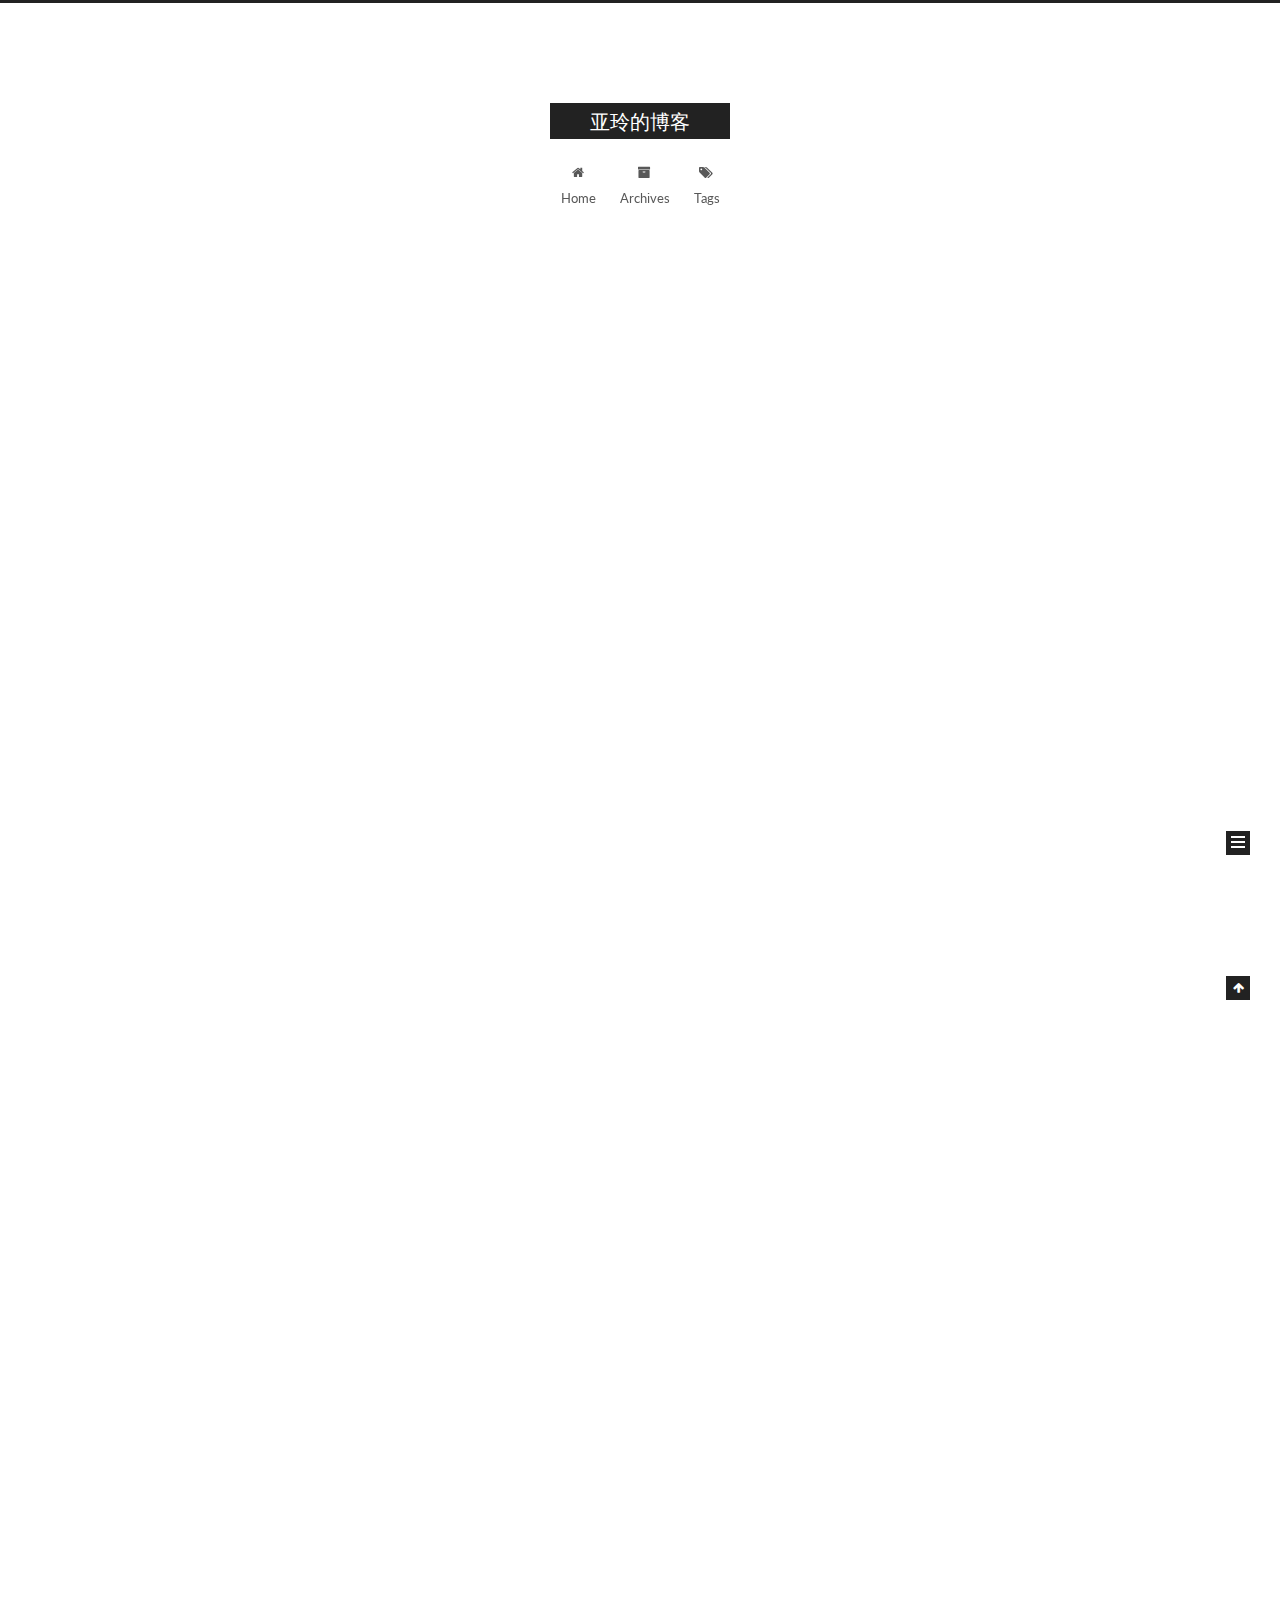
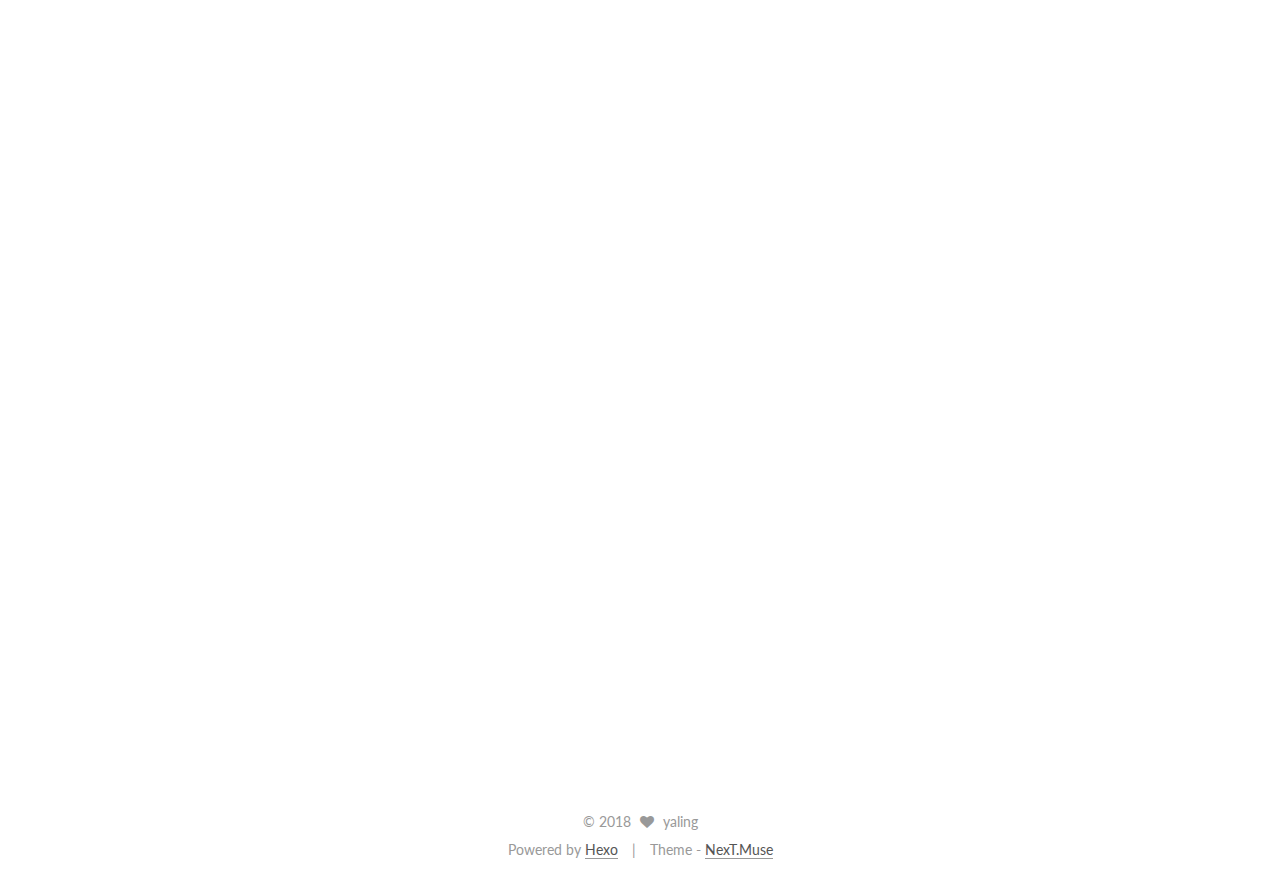
==== commit 565b7af4: "Site updated: 2018-07-28 00:31:20" ====
--- a/index.html
+++ b/index.html
@@ -246,6 +246,130 @@
           <div id="content" class="content">
             
   <section id="posts" class="posts-expand">
+    
+      
+
+  
+
+  
+  
+  
+
+  <article class="post post-type-normal" itemscope itemtype="http://schema.org/Article">
+  
+  
+  
+  <div class="post-block">
+    <link itemprop="mainEntityOfPage" href="http://yoursite.com/2018/07/28/redis-知识问答/">
+
+    <span hidden itemprop="author" itemscope itemtype="http://schema.org/Person">
+      <meta itemprop="name" content="yaling">
+      <meta itemprop="description" content="">
+      <meta itemprop="image" content="/images/avatar.gif">
+    </span>
+
+    <span hidden itemprop="publisher" itemscope itemtype="http://schema.org/Organization">
+      <meta itemprop="name" content="亚玲的博客">
+    </span>
+
+    
+      <header class="post-header">
+
+        
+        
+          <h1 class="post-title" itemprop="name headline">
+                
+                <a class="post-title-link" href="/2018/07/28/redis-知识问答/" itemprop="url">redis 知识问答</a></h1>
+        
+
+        <div class="post-meta">
+          <span class="post-time">
+            
+              <span class="post-meta-item-icon">
+                <i class="fa fa-calendar-o"></i>
+              </span>
+              
+                <span class="post-meta-item-text">Posted on</span>
+              
+              <time title="Post created" itemprop="dateCreated datePublished" datetime="2018-07-28T00:19:38+08:00">
+                2018-07-28
+              </time>
+            
+
+            
+
+            
+          </span>
+
+          
+
+          
+            
+          
+
+          
+          
+
+          
+
+          
+
+          
+
+        </div>
+      </header>
+    
+
+    
+    
+    
+    <div class="post-body" itemprop="articleBody">
+
+      
+      
+
+      
+        
+          <h4 id="前言：redis-面试题50问-史上最全！！！"><a href="#前言：redis-面试题50问-史上最全！！！" class="headerlink" title="前言：redis 面试题50问 史上最全！！！"></a>前言：redis 面试题50问 史上最全！！！</h4>
+          <!--noindex-->
+          <div class="post-button text-center">
+            <a class="btn" href="/2018/07/28/redis-知识问答/#more" rel="contents">
+              Read more &raquo;
+            </a>
+          </div>
+          <!--/noindex-->
+        
+      
+    </div>
+    
+    
+    
+
+    
+
+    
+
+    
+
+    <footer class="post-footer">
+      
+
+      
+
+      
+
+      
+      
+        <div class="post-eof"></div>
+      
+    </footer>
+  </div>
+  
+  
+  
+  </article>
+
+
     
       
 
@@ -823,7 +947,7 @@
           
             <div class="site-state-item site-state-posts">
               <a href="/archives/">
-                <span class="site-state-item-count">4</span>
+                <span class="site-state-item-count">5</span>
                 <span class="site-state-item-name">posts</span>
               </a>
             </div>
--- a/css/main.css
+++ b/css/main.css
@@ -1,2 +1,2 @@
 /* normalize.css v3.0.2 | MIT License | git.io/normalize */
-html{font-family:sans-serif;-ms-text-size-adjust:100%;-webkit-text-size-adjust:100%;}body{margin:0}article,aside,details,figcaption,figure,footer,header,hgroup,main,menu,nav,section,summary{display:block}audio,canvas,progress,video{display:inline-block;vertical-align:baseline;}audio:not([controls]){display:none;height:0}[hidden],template{display:none}a{background-color:transparent}a:active,a:hover{outline:0}abbr[title]{border-bottom:1px dotted}b,strong{font-weight:bold}dfn{font-style:italic}h1{font-size:2em;margin:.67em 0}mark{background:#ff0;color:#000}small{font-size:80%}sub,sup{font-size:75%;line-height:0;position:relative;vertical-align:baseline}sup{top:-.5em}sub{bottom:-.25em}img{border:0}svg:not(:root){overflow:hidden}figure{margin:1em 40px}hr{-moz-box-sizing:content-box;box-sizing:content-box;height:0}pre{overflow:auto}code,kbd,pre,samp{font-family:monospace,monospace;font-size:1em}button,input,optgroup,select,textarea{color:inherit;font:inherit;margin:0;}button{overflow:visible}button,select{text-transform:none}button,html input[type="button"],input[type="reset"],input[type="submit"]{-webkit-appearance:button;cursor:pointer;}button[disabled],html input[disabled]{cursor:default}button::-moz-focus-inner,input::-moz-focus-inner{border:0;padding:0}input{line-height:normal}input[type="checkbox"],input[type="radio"]{box-sizing:border-box;padding:0;}input[type="number"]::-webkit-inner-spin-button,input[type="number"]::-webkit-outer-spin-button{height:auto}input[type="search"]{-webkit-appearance:textfield;-moz-box-sizing:content-box;-webkit-box-sizing:content-box;box-sizing:content-box}input[type="search"]::-webkit-search-cancel-button,input[type="search"]::-webkit-search-decoration{-webkit-appearance:none}fieldset{border:1px solid #c0c0c0;margin:0 2px;padding:.35em .625em .75em}legend{border:0;padding:0;}textarea{overflow:auto}optgroup{font-weight:bold}table{border-collapse:collapse;border-spacing:0}td,th{padding:0}::selection{background:#262a30;color:#fff}body{position:relative;font-family:'Lato',"PingFang SC","Microsoft YaHei",sans-serif;font-size:14px;line-height:2;color:#555;background:#fff;}@media (max-width:767px){body{padding-right:0 !important}}@media (min-width:768px) and (max-width:991px){body{padding-right:0 !important}}@media (min-width:1600px){body{font-size:16px}}h1,h2,h3,h4,h5,h6{margin:0;padding:0;font-weight:bold;line-height:1.5;font-family:'Lato',"PingFang SC","Microsoft YaHei",sans-serif}h2,h3,h4,h5,h6{margin:20px 0 15px}h1{font-size:22px}@media (max-width:767px){h1{font-size:18px}}h2{font-size:20px}@media (max-width:767px){h2{font-size:16px}}h3{font-size:18px}@media (max-width:767px){h3{font-size:14px}}h4{font-size:16px}@media (max-width:767px){h4{font-size:12px}}h5{font-size:14px}@media (max-width:767px){h5{font-size:10px}}h6{font-size:12px}@media (max-width:767px){h6{font-size:8px}}p{margin:0 0 20px 0}a{color:#555;text-decoration:none;border-bottom:1px solid #999;word-wrap:break-word;}a:hover{color:#222;border-bottom-color:#222}blockquote{margin:0;padding:0}img{display:block;margin:auto;max-width:100%;height:auto}hr{margin:40px 0;height:3px;border:none;background-color:#ddd;background-image:repeating-linear-gradient(-45deg,#fff,#fff 4px,transparent 4px,transparent 8px)}blockquote{padding:0 15px;color:#666;border-left:4px solid #ddd;}blockquote cite::before{content:"-";padding:0 5px}dt{font-weight:700}dd{margin:0;padding:0}.text-left{text-align:left}.text-center{text-align:center}.text-right{text-align:right}.text-justify{text-align:justify}.text-nowrap{white-space:nowrap}.text-lowercase{text-transform:lowercase}.text-uppercase{text-transform:uppercase}.text-capitalize{text-transform:capitalize}.center-block{display:block;margin-left:auto;margin-right:auto}.clearfix:before,.clearfix:after{content:" ";display:table}.clearfix:after{clear:both}.pullquote{width:45%;}.pullquote.left{float:left;margin-left:5px;margin-right:10px}.pullquote.right{float:right;margin-left:10px;margin-right:5px}.affix.affix.affix{position:fixed}.translation{margin-top:-20px;font-size:14px;color:#999}.scrollbar-measure{width:100px;height:100px;overflow:scroll;position:absolute;top:-9999px}.use-motion .motion-element{opacity:0}table{margin:20px 0;width:100%;border-collapse:collapse;border-spacing:0;border:1px solid #ddd;font-size:14px;table-layout:fixed;word-wrap:break-all}table>tbody>tr:nth-of-type(odd){background-color:#f9f9f9}table>tbody>tr:hover{background-color:#f5f5f5}caption,th,td{padding:8px;text-align:left;vertical-align:middle;font-weight:normal}th,td{border-bottom:3px solid #ddd;border-right:1px solid #eee}th{padding-bottom:10px;font-weight:700}td{border-bottom-width:1px}html,body{height:100%}.container{position:relative;min-height:100%}.header-inner{margin:0 auto;padding:100px 0 70px;width:700px;}@media (min-width:1600px){.container .header-inner{width:900px}}.main{padding-bottom:150px}.main-inner{margin:0 auto;width:700px;}@media (min-width:1600px){.container .main-inner{width:900px}}.footer{position:absolute;left:0;bottom:0;width:100%;min-height:50px}.footer-inner{box-sizing:border-box;margin:20px auto;width:700px;}@media (min-width:1600px){.container .footer-inner{width:900px}}pre,.highlight{overflow:auto;margin:20px 0;padding:0;font-size:13px;color:#4d4d4c;background:#f7f7f7;line-height:1.6}pre,code{font-family:consolas,Menlo,"PingFang SC","Microsoft YaHei",monospace}code{padding:2px 4px;word-wrap:break-word;color:#555;background:#eee;border-radius:3px;font-size:13px}pre code{padding:0;color:#4d4d4c;background:none;text-shadow:none}.highlight{border-radius:1px;}.highlight pre{border:none;margin:0;padding:10px 0}.highlight table{margin:0;width:auto;border:none}.highlight td{border:none;padding:0}.highlight figcaption{font-size:1em;color:#4d4d4c;line-height:1em;margin-bottom:1em;}.highlight figcaption:before,.highlight figcaption:after{content:" ";display:table}.highlight figcaption:after{clear:both}.highlight figcaption a{float:right;color:#4d4d4c;}.highlight figcaption a:hover{border-bottom-color:#4d4d4c}.highlight .gutter pre{padding-left:10px;padding-right:10px;color:#869194;text-align:right;background-color:#eff2f3}.highlight .code pre{width:100%;padding-left:10px;padding-right:10px;background-color:#f7f7f7}.highlight .line{height:20px}.gutter{-webkit-user-select:none;-moz-user-select:none;-ms-user-select:none;user-select:none}.gist table{width:auto;}.gist table td{border:none}pre .deletion{background:#fdd}pre .addition{background:#dfd}pre .meta{color:#8959a8}pre .comment{color:#8e908c}pre .variable,pre .attribute,pre .tag,pre .regexp,pre .ruby .constant,pre .xml .tag .title,pre .xml .pi,pre .xml .doctype,pre .html .doctype,pre .css .id,pre .css .class,pre .css .pseudo{color:#c82829}pre .number,pre .preprocessor,pre .built_in,pre .literal,pre .params,pre .constant,pre .command{color:#f5871f}pre .ruby .class .title,pre .css .rules .attribute,pre .string,pre .value,pre .inheritance,pre .header,pre .ruby .symbol,pre .xml .cdata,pre .special,pre .number,pre .formula{color:#718c00}pre .title,pre .css .hexcolor{color:#3e999f}pre .function,pre .python .decorator,pre .python .title,pre .ruby .function .title,pre .ruby .title .keyword,pre .perl .sub,pre .javascript .title,pre .coffeescript .title{color:#4271ae}pre .keyword,pre .javascript .function{color:#8959a8}.full-image.full-image.full-image{border:none;max-width:100%;width:auto;margin:20px auto;}@media (min-width:992px){.full-image.full-image.full-image{max-width:none;width:110%;margin:25px -5%}}.blockquote-center,.page-home .post-type-quote blockquote,.page-post-detail .post-type-quote blockquote{position:relative;margin:40px 0;padding:0;border-left:none;text-align:center;}.blockquote-center::before,.page-home .post-type-quote blockquote::before,.page-post-detail .post-type-quote blockquote::before,.blockquote-center::after,.page-home .post-type-quote blockquote::after,.page-post-detail .post-type-quote blockquote::after{position:absolute;content:' ';display:block;width:100%;height:24px;opacity:.2;background-repeat:no-repeat;background-position:0 -6px;background-size:22px 22px}.blockquote-center::before,.page-home .post-type-quote blockquote::before,.page-post-detail .post-type-quote blockquote::before{top:-20px;background-image:url("../images/quote-l.svg");border-top:1px solid #ccc}.blockquote-center::after,.page-home .post-type-quote blockquote::after,.page-post-detail .post-type-quote blockquote::after{bottom:-20px;background-image:url("../images/quote-r.svg");border-bottom:1px solid #ccc;background-position:100% 8px}.blockquote-center p,.page-home .post-type-quote blockquote p,.page-post-detail .post-type-quote blockquote p,.blockquote-center div,.page-home .post-type-quote blockquote div,.page-post-detail .post-type-quote blockquote div{text-align:center}.post .post-body .group-picture img{box-sizing:border-box;padding:0 3px;border:none}.post .group-picture-row{overflow:hidden;margin-top:6px;}.post .group-picture-row:first-child{margin-top:0}.post .group-picture-column{float:left}.page-post-detail .post-body .group-picture-column{float:none;margin-top:10px;width:auto !important;}.page-post-detail .post-body .group-picture-column img{margin:0 auto}.page-archive .group-picture-container{overflow:hidden}.page-archive .group-picture-row{float:left;}.page-archive .group-picture-row:first-child{margin-top:6px}.page-archive .group-picture-column{max-width:150px;max-height:150px}.post-body .note{position:relative;padding:15px;margin-bottom:20px;border:1px solid #eee;border-left-width:5px;border-radius:3px;}.post-body .note h2,.post-body .note h3,.post-body .note h4,.post-body .note h5,.post-body .note h6{margin-top:0;margin-bottom:0;border-bottom:initial;padding-top:0 !important}.post-body .note p:first-child,.post-body .note ul:first-child,.post-body .note ol:first-child,.post-body .note table:first-child,.post-body .note pre:first-child,.post-body .note blockquote:first-child{margin-top:0}.post-body .note p:last-child,.post-body .note ul:last-child,.post-body .note ol:last-child,.post-body .note table:last-child,.post-body .note pre:last-child,.post-body .note blockquote:last-child{margin-bottom:0}.post-body .note.default{border-left-color:#777;}.post-body .note.default h2,.post-body .note.default h3,.post-body .note.default h4,.post-body .note.default h5,.post-body .note.default h6{color:#777}.post-body .note.primary{border-left-color:#6f42c1;}.post-body .note.primary h2,.post-body .note.primary h3,.post-body .note.primary h4,.post-body .note.primary h5,.post-body .note.primary h6{color:#6f42c1}.post-body .note.info{border-left-color:#428bca;}.post-body .note.info h2,.post-body .note.info h3,.post-body .note.info h4,.post-body .note.info h5,.post-body .note.info h6{color:#428bca}.post-body .note.success{border-left-color:#5cb85c;}.post-body .note.success h2,.post-body .note.success h3,.post-body .note.success h4,.post-body .note.success h5,.post-body .note.success h6{color:#5cb85c}.post-body .note.warning{border-left-color:#f0ad4e;}.post-body .note.warning h2,.post-body .note.warning h3,.post-body .note.warning h4,.post-body .note.warning h5,.post-body .note.warning h6{color:#f0ad4e}.post-body .note.danger{border-left-color:#d9534f;}.post-body .note.danger h2,.post-body .note.danger h3,.post-body .note.danger h4,.post-body .note.danger h5,.post-body .note.danger h6{color:#d9534f}.post-body .label{display:inline;padding:0 2px;white-space:nowrap;}.post-body .label.default{background-color:#f0f0f0}.post-body .label.primary{background-color:#efe6f7}.post-body .label.info{background-color:#e5f2f8}.post-body .label.success{background-color:#e7f4e9}.post-body .label.warning{background-color:#fcf6e1}.post-body .label.danger{background-color:#fae8eb}.post-body .tabs{position:relative;display:block;margin-bottom:20px;padding-top:10px;}.post-body .tabs ul.nav-tabs{margin:0;padding:0;display:flex;margin-bottom:-1px;}@media (max-width:413px){.post-body .tabs ul.nav-tabs{display:block;margin-bottom:5px}}.post-body .tabs ul.nav-tabs li.tab{list-style-type:none !important;margin:0 .25em 0 0;border-top:3px solid transparent;border-left:1px solid transparent;border-right:1px solid transparent;}@media (max-width:413px){.post-body .tabs ul.nav-tabs li.tab{margin:initial;border-top:1px solid transparent;border-left:3px solid transparent;border-right:1px solid transparent;border-bottom:1px solid transparent}}.post-body .tabs ul.nav-tabs li.tab a{outline:0;border-bottom:initial;display:block;line-height:1.8em;padding:.25em .75em;transition-duration:.2s;transition-timing-function:ease-out;transition-delay:0s}.post-body .tabs ul.nav-tabs li.tab a i{width:1.285714285714286em}.post-body .tabs ul.nav-tabs li.tab.active{border-top:3px solid #fc6423;border-left:1px solid #ddd;border-right:1px solid #ddd;background-color:#fff;}@media (max-width:413px){.post-body .tabs ul.nav-tabs li.tab.active{border-top:1px solid #ddd;border-left:3px solid #fc6423;border-right:1px solid #ddd;border-bottom:1px solid #ddd}}.post-body .tabs ul.nav-tabs li.tab.active a{cursor:default;color:#555}.post-body .tabs .tab-content{background-color:#fff;}.post-body .tabs .tab-content .tab-pane{border:1px solid #ddd;padding:20px 20px 0 20px;}.post-body .tabs .tab-content .tab-pane:not(.active){display:none !important}.post-body .tabs .tab-content .tab-pane.active{display:block !important;}.btn{display:inline-block;padding:0 20px;font-size:14px;color:#fff;background:#222;border:2px solid #222;text-decoration:none;border-radius:0;transition-property:background-color;transition-duration:.2s;transition-timing-function:ease-in-out;transition-delay:0s;}.btn:hover,.post-button .btn:hover{border-color:#222;color:#222;background:#fff}.btn-bar{display:block;width:22px;height:2px;background:#555;border-radius:1px;}.btn-bar+.btn-bar{margin-top:4px}.pagination{margin:120px 0 40px;text-align:center;border-top:1px solid #eee}.page-number-basic,.pagination .prev,.pagination .next,.pagination .page-number,.pagination .space{display:inline-block;position:relative;top:-1px;margin:0 10px;padding:0 10px;line-height:30px;}@media (max-width:767px){.page-number-basic,.pagination .prev,.pagination .next,.pagination .page-number,.pagination .space{margin:0 5px}}.pagination .prev,.pagination .next,.pagination .page-number{border-bottom:0;border-top:1px solid #eee;transition-property:border-color;transition-duration:.2s;transition-timing-function:ease-in-out;transition-delay:0s;}.pagination .prev:hover,.pagination .next:hover,.pagination .page-number:hover{border-top-color:#222}.pagination .space{padding:0;margin:0}.pagination .prev{margin-left:0}.pagination .next{margin-right:0}.pagination .page-number.current{color:#fff;background:#ccc;border-top-color:#ccc}@media (max-width:767px){.pagination{border-top:none}.pagination .prev,.pagination .next,.pagination .page-number{margin-bottom:10px;border-top:0;border-bottom:1px solid #eee;}.pagination .prev:hover,.pagination .next:hover,.pagination .page-number:hover{border-bottom-color:#222}}.comments{margin:60px 20px 0}.tag-cloud{text-align:center;}.tag-cloud a{display:inline-block;margin:10px}.back-to-top{box-sizing:border-box;position:fixed;bottom:-100px;right:30px;z-index:1050;padding:0 6px;width:24px;background:#222;font-size:12px;opacity:1;color:#fff;cursor:pointer;text-align:center;-webkit-transform:translateZ(0);transition-property:bottom;transition-duration:.2s;transition-timing-function:ease-in-out;transition-delay:0s;}@media (min-width:768px) and (max-width:991px){.back-to-top{display:none !important}}@media (max-width:767px){.back-to-top{display:none !important}}.back-to-top.back-to-top-on{bottom:19px}.header{background:transparent}.header-inner{position:relative}.headband{height:3px;background:#222}.site-meta{margin:0;text-align:center;}@media (max-width:767px){.site-meta{text-align:center}}.brand{position:relative;display:inline-block;padding:0 40px;color:#fff;background:#222;border-bottom:none;}.brand:hover{color:#fff}.logo{display:inline-block;margin-right:5px;line-height:36px;vertical-align:top}.site-title{display:inline-block;vertical-align:top;line-height:36px;font-size:20px;font-weight:normal;font-family:'Lato',"PingFang SC","Microsoft YaHei",sans-serif}.site-subtitle{margin-top:10px;font-size:13px;color:#999}.use-motion .brand{opacity:0}.use-motion .logo,.use-motion .site-title,.use-motion .site-subtitle{opacity:0;position:relative;top:-10px}.site-nav-toggle{display:none;position:absolute;top:10px;left:10px;}@media (max-width:767px){.site-nav-toggle{display:block}}.site-nav-toggle button{margin-top:2px;padding:9px 10px;background:transparent;border:none}@media (max-width:767px){.site-nav{display:none;margin:0 -10px;padding:0 10px;clear:both;border-top:1px solid #ddd}}@media (min-width:768px) and (max-width:991px){.site-nav{display:block !important}}@media (min-width:992px){.site-nav{display:block !important}}.menu{margin-top:20px;padding-left:0;text-align:center}.menu .menu-item{display:inline-block;margin:0 10px;list-style:none;}@media screen and (max-width:767px){.menu .menu-item{margin-top:10px}}.menu .menu-item a{display:block;font-size:13px;line-height:inherit;border-bottom:1px solid transparent;transition-property:border-color;transition-duration:.2s;transition-timing-function:ease-in-out;transition-delay:0s;}.menu .menu-item a:hover{border-bottom-color:#222}.menu .menu-item .fa{margin-right:5px}.use-motion .menu-item{opacity:0}.post-body{font-family:'Lato',"PingFang SC","Microsoft YaHei",sans-serif;}@media (max-width:767px){.post-body{word-break:break-word}}.post-body .fancybox img{display:block !important;margin:0 auto;cursor:pointer;cursor:zoom-in;cursor:-webkit-zoom-in}.post-body .image-caption,.post-body .figure .caption{margin:10px auto 15px;text-align:center;font-size:14px;color:#999;font-weight:bold;line-height:1}.post-sticky-flag{display:inline-block;font-size:16px;-ms-transform:rotate(30deg);-webkit-transform:rotate(30deg);-moz-transform:rotate(30deg);-ms-transform:rotate(30deg);-o-transform:rotate(30deg);transform:rotate(30deg)}.posts-expand{padding-top:40px}@media (max-width:767px){.posts-expand{margin:0 20px}.post-body pre{padding:10px;}.post-body pre .gutter pre{padding-right:10px}.post-body .highlight{margin-left:0;margin-right:0;padding:0;}.post-body .highlight .gutter pre{padding-right:10px}}@media (min-width:992px){.posts-expand .post-body{text-align:justify}}.posts-expand .post-body h2,.posts-expand .post-body h3,.posts-expand .post-body h4,.posts-expand .post-body h5,.posts-expand .post-body h6{padding-top:10px;}.posts-expand .post-body h2 .header-anchor,.posts-expand .post-body h3 .header-anchor,.posts-expand .post-body h4 .header-anchor,.posts-expand .post-body h5 .header-anchor,.posts-expand .post-body h6 .header-anchor{float:right;margin-left:10px;color:#ccc;border-bottom-style:none;visibility:hidden;}.posts-expand .post-body h2 .header-anchor:hover,.posts-expand .post-body h3 .header-anchor:hover,.posts-expand .post-body h4 .header-anchor:hover,.posts-expand .post-body h5 .header-anchor:hover,.posts-expand .post-body h6 .header-anchor:hover{color:inherit}.posts-expand .post-body h2:hover .header-anchor,.posts-expand .post-body h3:hover .header-anchor,.posts-expand .post-body h4:hover .header-anchor,.posts-expand .post-body h5:hover .header-anchor,.posts-expand .post-body h6:hover .header-anchor{visibility:visible}.posts-expand .post-body ul li{list-style:circle}.posts-expand .post-body img{box-sizing:border-box;margin:auto;padding:3px;border:1px solid #ddd}.posts-expand .fancybox img{margin:0 auto}@media (max-width:767px){.posts-collapse{margin:0 20px;}.posts-collapse .post-title,.posts-collapse .post-meta{display:block;width:auto;text-align:left}}.posts-collapse{position:relative;z-index:1010;margin-left:55px;}.posts-collapse::after{content:" ";position:absolute;top:20px;left:0;margin-left:-2px;width:4px;height:100%;background:#f5f5f5;z-index:-1}@media (max-width:767px){.posts-collapse{margin:0 20px}}.posts-collapse .collection-title{position:relative;margin:60px 0;}.posts-collapse .collection-title h1,.posts-collapse .collection-title h2{margin-left:20px}.posts-collapse .collection-title small{color:#bbb;margin-left:5px}.posts-collapse .collection-title::before{content:" ";position:absolute;left:0;top:50%;margin-left:-4px;margin-top:-4px;width:8px;height:8px;background:#bbb;border-radius:50%}.posts-collapse .post{margin:30px 0}.posts-collapse .post-header{position:relative;transition-duration:.2s;transition-timing-function:ease-in-out;transition-delay:0s;transition-property:border;border-bottom:1px dashed #ccc;}.posts-collapse .post-header::before{content:" ";position:absolute;left:0;top:12px;width:6px;height:6px;margin-left:-4px;background:#bbb;border-radius:50%;border:1px solid #fff;transition-duration:.2s;transition-timing-function:ease-in-out;transition-delay:0s;transition-property:background}.posts-collapse .post-header:hover{border-bottom-color:#666;}.posts-collapse .post-header:hover::before{background:#222}.posts-collapse .post-meta{position:absolute;font-size:12px;left:20px;top:5px}.posts-collapse .post-comments-count{display:none}.posts-collapse .post-title{margin-left:60px;font-size:16px;font-weight:normal;line-height:inherit;}.posts-collapse .post-title::after{margin-left:3px;opacity:.6}.posts-collapse .post-title a{color:#666;border-bottom:none}.page-home .post-type-quote .post-header,.page-post-detail .post-type-quote .post-header,.page-home .post-type-quote .post-tags,.page-post-detail .post-type-quote .post-tags{display:none}.posts-expand .post-title{font-size:26px;text-align:center;word-break:break-word;font-weight:400;}@media (max-width:767px){.posts-expand .post-title{font-size:22px}}.posts-expand .post-title-link{display:inline-block;position:relative;color:#555;border-bottom:none;line-height:1.2;vertical-align:top;}.posts-expand .post-title-link::before{content:"";position:absolute;width:100%;height:2px;bottom:0;left:0;background-color:#000;visibility:hidden;-webkit-transform:scaleX(0);-moz-transform:scaleX(0);-ms-transform:scaleX(0);-o-transform:scaleX(0);transform:scaleX(0);transition-duration:.2s;transition-timing-function:ease-in-out;transition-delay:0s}.posts-expand .post-title-link:hover::before{visibility:visible;-webkit-transform:scaleX(1);-moz-transform:scaleX(1);-ms-transform:scaleX(1);-o-transform:scaleX(1);transform:scaleX(1)}.posts-expand .post-title-link .fa{font-size:16px}.posts-expand .post-meta{margin:3px 0 60px 0;color:#999;font-family:'Lato',"PingFang SC","Microsoft YaHei",sans-serif;font-size:12px;text-align:center;}.posts-expand .post-meta .post-category-list{display:inline-block;margin:0;padding:3px}.posts-expand .post-meta .post-category-list-link{color:#999}.posts-expand .post-meta .post-description{font-size:14px;margin-top:2px}.post-wordcount{display:inline-block}.post-meta-divider{margin:0 .5em}.post-meta-item-icon{margin-right:3px;}@media (min-width:768px) and (max-width:991px){.post-meta-item-icon{display:inline-block}}@media (max-width:767px){.post-meta-item-icon{display:inline-block}}@media (min-width:768px) and (max-width:991px){.post-meta-item-text{display:none}}@media (max-width:767px){.post-meta-item-text{display:none}}@media (max-width:767px){.posts-expand .post-comments-count{display:none}}.post-button{margin-top:50px;}.post-button .btn{color:#fff;font-size:14px;background:#222;border-radius:0;line-height:2;margin:0 4px 8px 4px}.post-button .fa-fw{width:1.285714285714286em;text-align:left}.posts-expand .post-tags{margin-top:40px;text-align:center;}.posts-expand .post-tags a{display:inline-block;margin-right:10px;font-size:13px}.post-nav{display:table;margin-top:15px;width:100%;border-top:1px solid #eee}.post-nav-divider{display:table-cell;width:10%}.post-nav-item{display:table-cell;padding:10px 0 0 0;width:45%;vertical-align:top;}.post-nav-item a{position:relative;display:block;line-height:25px;font-size:14px;color:#555;border-bottom:none;}.post-nav-item a:hover{color:#222;border-bottom:none}.post-nav-item a:active{top:2px}.post-nav-item .fa{position:absolute;top:8px;left:0;font-size:12px}.post-nav-next a{padding-left:15px}.post-nav-prev{text-align:right;}.post-nav-prev a{padding-right:15px}.post-nav-prev .fa{right:0;left:auto}.posts-expand .post-eof{display:block;margin:80px auto 60px;width:8%;height:1px;background:#ccc;text-align:center}.post:last-child .post-eof.post-eof.post-eof{display:none}.post-gallery{display:table;table-layout:fixed;width:100%;border-collapse:separate}.post-gallery-row{display:table-row}.post-gallery .post-gallery-img{display:table-cell;text-align:center;vertical-align:middle;border:none}.post-gallery .post-gallery-img img{max-width:100%;max-height:100%;border:none}.fancybox-close,.fancybox-close:hover{border:none}.rtl.post-body p,.rtl.post-body a,.rtl.post-body h1,.rtl.post-body h2,.rtl.post-body h3,.rtl.post-body h4,.rtl.post-body h5,.rtl.post-body h6,.rtl.post-body li,.rtl.post-body ul,.rtl.post-body ol{direction:rtl;font-family:UKIJ Ekran}.rtl.post-title{font-family:UKIJ Ekran}.sidebar{position:fixed;right:0;top:0;bottom:0;width:0;z-index:1040;box-shadow:inset 0 2px 6px #000;background:#222;-webkit-transform:translateZ(0);}.sidebar a{color:#999;border-bottom-color:#555;}.sidebar a:hover{color:#eee}@media (min-width:768px) and (max-width:991px){.sidebar{display:none !important}}@media (max-width:767px){.sidebar{display:none !important}}.sidebar-inner{position:relative;padding:20px 10px;color:#999;text-align:center}.sidebar-toggle{position:fixed;right:30px;bottom:45px;width:14px;height:14px;padding:5px;background:#222;line-height:0;z-index:1050;cursor:pointer;-webkit-transform:translateZ(0);}@media (min-width:768px) and (max-width:991px){.sidebar-toggle{display:none !important}}@media (max-width:767px){.sidebar-toggle{display:none !important}}.sidebar-toggle-line{position:relative;display:inline-block;vertical-align:top;height:2px;width:100%;background:#fff;margin-top:3px;}.sidebar-toggle-line:first-child{margin-top:0}.site-author-image{display:block;margin:0 auto;padding:2px;max-width:96px;height:auto;border:2px solid #333}.site-author-name{margin:5px 0 0;text-align:center;color:#f5f5f5;font-weight:normal}.site-description{margin-top:5px;text-align:center;font-size:14px;color:#999}.site-state{overflow:hidden;line-height:1.4;white-space:nowrap;text-align:center}.site-state-item{display:inline-block;padding:0 15px;border-left:1px solid #333;}.site-state-item:first-child{border-left:none}.site-state-item a{border-bottom:none}.site-state-item-count{display:block;text-align:center;color:inherit;font-weight:600;font-size:18px}.site-state-item-name{font-size:13px;color:inherit}.feed-link{margin-top:20px;}.feed-link a{display:inline-block;padding:0 15px;color:#fc6423;border:1px solid #fc6423;border-radius:4px;}.feed-link a i{color:#fc6423;font-size:14px}.feed-link a:hover{color:#fff;background:#fc6423;}.feed-link a:hover i{color:#fff}.links-of-author{margin-top:20px;display:flex;flex-wrap:wrap;justify-content:center}.links-of-author a{display:inline-block;vertical-align:middle;margin-right:10px;margin-bottom:10px;border-bottom-color:#555;font-size:13px;}.links-of-author a:before{display:inline-block;vertical-align:middle;margin-right:3px;content:" ";width:4px;height:4px;border-radius:50%;background:#faff9e}.links-of-blogroll{font-size:13px}.links-of-blogroll-title{margin-top:20px;font-size:14px;font-weight:600}.links-of-blogroll-list{margin:0;padding:0;list-style:none}.links-of-blogroll-item{padding:2px 10px}.sidebar-nav{margin:0 0 20px;padding-left:0}.sidebar-nav li{display:inline-block;cursor:pointer;border-bottom:1px solid transparent;font-size:14px;color:#555;}.sidebar-nav li:hover{color:#f5f5f5}.page-post-detail .sidebar-nav-toc{padding:0 5px}.page-post-detail .sidebar-nav-overview{margin-left:10px}.sidebar-nav .sidebar-nav-active{color:#87daff;border-bottom-color:#87daff;}.sidebar-nav .sidebar-nav-active:hover{color:#87daff}.sidebar-panel{display:none}.sidebar-panel-active{display:block}.post-toc-empty{font-size:14px;color:#666}.post-toc-wrap{overflow:hidden}.post-toc{overflow:auto}.post-toc ol{margin:0;padding:0 2px 5px 10px;text-align:left;list-style:none;font-size:14px;}.post-toc ol > ol{padding-left:0}.post-toc ol a{transition-duration:.2s;transition-timing-function:ease-in-out;transition-delay:0s;transition-property:all;color:#999;border-bottom-color:#555;}.post-toc ol a:hover{color:#ccc;border-bottom-color:#ccc}.post-toc .nav-item{overflow:hidden;text-overflow:ellipsis;white-space:nowrap;line-height:1.8}.post-toc .nav .nav-child{display:none}.post-toc .nav .active > .nav-child{display:block}.post-toc .nav .active-current > .nav-child{display:block;}.post-toc .nav .active-current > .nav-child > .nav-item{display:block}.post-toc .nav .active > a{color:#87daff;border-bottom-color:#87daff}.post-toc .nav .active-current > a{color:#87daff;}.post-toc .nav .active-current > a:hover{color:#87daff}.footer{font-size:14px;color:#999;}.footer img{border:none}.footer-inner{text-align:center}.with-love{display:inline-block;margin:0 5px}.powered-by,.theme-info{display:inline-block}.powered-by{margin-right:10px;}.powered-by::after{content:"|";padding-left:10px}.cc-license{margin-top:10px;text-align:center;}.cc-license .cc-opacity{opacity:.7;border-bottom:none;}.cc-license .cc-opacity:hover{opacity:.9}.cc-license img{display:inline-block}.theme-next #ds-thread #ds-reset{color:#555}.theme-next #ds-thread #ds-reset .ds-replybox{margin-bottom:30px}.theme-next #ds-thread #ds-reset .ds-replybox .ds-avatar,.theme-next #ds-reset .ds-avatar img{box-shadow:none}.theme-next #ds-thread #ds-reset .ds-textarea-wrapper{border-color:#c7d4e1;background:none;border-top-right-radius:3px;border-top-left-radius:3px}.theme-next #ds-thread #ds-reset .ds-textarea-wrapper textarea{height:60px}.theme-next #ds-reset .ds-rounded-top{border-radius:0}.theme-next #ds-thread #ds-reset .ds-post-toolbar{box-sizing:border-box;border:1px solid #c7d4e1;background:#f6f8fa}.theme-next #ds-thread #ds-reset .ds-post-options{height:40px;border:none;background:none}.theme-next #ds-thread #ds-reset .ds-toolbar-buttons{top:11px}.theme-next #ds-thread #ds-reset .ds-sync{top:5px}.theme-next #ds-thread #ds-reset .ds-post-button{top:4px;right:5px;width:90px;height:30px;border:1px solid #c5ced7;border-radius:3px;background-image:linear-gradient(#fbfbfc,#f5f7f9);color:#60676d}.theme-next #ds-thread #ds-reset .ds-post-button:hover{background-position:0 -30px;color:#60676d}.theme-next #ds-thread #ds-reset .ds-comments-info{padding:10px 0}.theme-next #ds-thread #ds-reset .ds-sort{display:none}.theme-next #ds-thread #ds-reset li.ds-tab a.ds-current{border:none;background:#f6f8fa;color:#60676d;}.theme-next #ds-thread #ds-reset li.ds-tab a.ds-current:hover{background-color:#e9f0f7;color:#60676d}.theme-next #ds-thread #ds-reset li.ds-tab a{border-radius:2px;padding:5px}.theme-next #ds-thread #ds-reset .ds-login-buttons p{color:#999;line-height:36px}.theme-next #ds-thread #ds-reset .ds-login-buttons .ds-service-list li{height:28px}.theme-next #ds-thread #ds-reset .ds-service-list a{background:none;padding:5px;border:1px solid;border-radius:3px;text-align:center;}.theme-next #ds-thread #ds-reset .ds-service-list a:hover{color:#fff;background:#666}.theme-next #ds-thread #ds-reset .ds-service-list .ds-weibo{color:#fc9b00;border-color:#fc9b00;}.theme-next #ds-thread #ds-reset .ds-service-list .ds-weibo:hover{background:#fc9b00}.theme-next #ds-thread #ds-reset .ds-service-list .ds-qq{color:#60a3ec;border-color:#60a3ec;}.theme-next #ds-thread #ds-reset .ds-service-list .ds-qq:hover{background:#60a3ec}.theme-next #ds-thread #ds-reset .ds-service-list .ds-renren{color:#2e7ac4;border-color:#2e7ac4;}.theme-next #ds-thread #ds-reset .ds-service-list .ds-renren:hover{background:#2e7ac4}.theme-next #ds-thread #ds-reset .ds-service-list .ds-douban{color:#37994c;border-color:#37994c;}.theme-next #ds-thread #ds-reset .ds-service-list .ds-douban:hover{background:#37994c}.theme-next #ds-thread #ds-reset .ds-service-list .ds-kaixin{color:#fef20d;border-color:#fef20d;}.theme-next #ds-thread #ds-reset .ds-service-list .ds-kaixin:hover{background:#fef20d}.theme-next #ds-thread #ds-reset .ds-service-list .ds-netease{color:#f00;border-color:#f00;}.theme-next #ds-thread #ds-reset .ds-service-list .ds-netease:hover{background:#f00}.theme-next #ds-thread #ds-reset .ds-service-list .ds-sohu{color:#ffcb05;border-color:#ffcb05;}.theme-next #ds-thread #ds-reset .ds-service-list .ds-sohu:hover{background:#ffcb05}.theme-next #ds-thread #ds-reset .ds-service-list .ds-baidu{color:#2831e0;border-color:#2831e0;}.theme-next #ds-thread #ds-reset .ds-service-list .ds-baidu:hover{background:#2831e0}.theme-next #ds-thread #ds-reset .ds-service-list .ds-google{color:#166bec;border-color:#166bec;}.theme-next #ds-thread #ds-reset .ds-service-list .ds-google:hover{background:#166bec}.theme-next #ds-thread #ds-reset .ds-service-list .ds-weixin{color:#00ce0d;border-color:#00ce0d;}.theme-next #ds-thread #ds-reset .ds-service-list .ds-weixin:hover{background:#00ce0d}.theme-next #ds-thread #ds-reset .ds-service-list .ds-more-services{border:none;}.theme-next #ds-thread #ds-reset .ds-service-list .ds-more-services:hover{background:none}.theme-next #ds-reset .duoshuo-ua-admin{display:inline-block;color:#f00}.theme-next #ds-reset .duoshuo-ua-platform,.theme-next #ds-reset .duoshuo-ua-browser{color:#ccc;}.theme-next #ds-reset .duoshuo-ua-platform .fa,.theme-next #ds-reset .duoshuo-ua-browser .fa{display:inline-block;margin-right:3px}.theme-next #ds-reset .duoshuo-ua-separator{display:inline-block;margin-left:5px}.theme-next .this_ua{background-color:#ccc !important;border-radius:4px;padding:0 5px !important;margin:1px 1px !important;border:1px solid #bbb !important;color:#fff;display:inline-block !important}.theme-next .this_ua.admin{background-color:#d9534f !important;border-color:#d9534f !important}.theme-next .this_ua.platform.iOS,.theme-next .this_ua.platform.Mac,.theme-next .this_ua.platform.Windows{background-color:#39b3d7 !important;border-color:#46b8da !important}.theme-next .this_ua.platform.Linux{background-color:#3a3a3a !important;border-color:#1f1f1f !important}.theme-next .this_ua.platform.Android{background-color:#00c47d !important;border-color:#01b171 !important}.theme-next .this_ua.browser.Mobile,.theme-next .this_ua.browser.Chrome{background-color:#5cb85c !important;border-color:#4cae4c !important}.theme-next .this_ua.browser.Firefox{background-color:#f0ad4e !important;border-color:#eea236 !important}.theme-next .this_ua.browser.Maxthon,.theme-next .this_ua.browser.IE{background-color:#428bca !important;border-color:#357ebd !important}.theme-next .this_ua.browser.baidu,.theme-next .this_ua.browser.UCBrowser,.theme-next .this_ua.browser.Opera{background-color:#d9534f !important;border-color:#d43f3a !important}.theme-next .this_ua.browser.Android,.theme-next .this_ua.browser.QQBrowser{background-color:#78ace9 !important;border-color:#4cae4c !important}.post-spread{margin-top:20px;text-align:center}.jiathis_style{display:inline-block;}.jiathis_style a{border:none}.fa{font-family:FontAwesome !important}.post-spread{margin-top:20px;text-align:center}.bdshare-slide-button-box a{border:none}.bdsharebuttonbox{display:inline-block;}.bdsharebuttonbox a{border:none}.local-search-pop-overlay{position:fixed;width:100%;height:100%;top:0;left:0;z-index:2080;background-color:rgba(0,0,0,0.3)}.local-search-popup{display:none;position:fixed;top:10%;left:50%;margin-left:-350px;width:700px;height:80%;padding:0;background:#fff;color:#333;z-index:9999;border-radius:5px;}@media (max-width:767px){.local-search-popup{padding:0;top:0;left:0;margin:0;width:100%;height:100%;border-radius:0}}.local-search-popup ul.search-result-list{padding:0;margin:0 5px}.local-search-popup p.search-result{border-bottom:1px dashed #ccc;padding:5px 0}.local-search-popup a.search-result-title{font-weight:bold;font-size:16px}.local-search-popup .search-keyword{border-bottom:1px dashed #f00;font-weight:bold;color:#f00}.local-search-popup .local-search-header{padding:5px;height:36px;background:#f5f5f5;border-top-left-radius:5px;border-top-right-radius:5px}.local-search-popup #local-search-result{overflow:auto;position:relative;padding:5px 25px;height:calc(100% - 55px)}.local-search-popup .local-search-input-wrapper{display:inline-block;width:calc(100% - 90px);height:36px;line-height:36px;padding:0 5px}.local-search-popup .local-search-input-wrapper input{padding:8px 0;height:20px;display:block;width:100%;outline:none;border:none;background:transparent;vertical-align:middle}.local-search-popup .search-icon,.local-search-popup .popup-btn-close{display:inline-block;font-size:18px;color:#999;height:36px;width:18px;padding-left:10px;padding-right:10px}.local-search-popup .search-icon{float:left}.local-search-popup .popup-btn-close{border-left:1px solid #eee;float:right;cursor:pointer}.local-search-popup #no-result{position:absolute;left:50%;top:50%;-webkit-transform:translate(-50%,-50%);-webkit-transform:translate(-50%,-50%);-moz-transform:translate(-50%,-50%);-ms-transform:translate(-50%,-50%);-o-transform:translate(-50%,-50%);transform:translate(-50%,-50%);color:#ccc}.site-uv,.site-pv,.page-pv{display:inline-block;}.site-uv .busuanzi-value,.site-pv .busuanzi-value,.page-pv .busuanzi-value{margin:0 5px}.site-uv{margin-right:10px;}.site-uv::after{content:"|";padding-left:10px}.use-motion .post{opacity:0}.page-archive .archive-page-counter{position:relative;top:3px;left:20px;}@media (max-width:767px){.page-archive .archive-page-counter{top:5px}}.page-archive .posts-collapse .archive-move-on{position:absolute;top:11px;left:0;margin-left:-6px;width:10px;height:10px;opacity:.5;background:#555;border:1px solid #fff;border-radius:50%}.category-all-page .category-all-title{text-align:center}.category-all-page .category-all{margin-top:20px}.category-all-page .category-list{margin:0;padding:0;list-style:none}.category-all-page .category-list-item{margin:5px 10px}.category-all-page .category-list-count{color:#bbb;}.category-all-page .category-list-count:before{display:inline;content:" ("}.category-all-page .category-list-count:after{display:inline;content:") "}.category-all-page .category-list-child{padding-left:10px}#schedule ul#event-list{padding-left:30px;}#schedule ul#event-list hr{margin:20px 0 45px 0 !important;background:#222;}#schedule ul#event-list hr:after{display:inline-block;content:'NOW';background:#222;color:#fff;font-weight:bold;text-align:right;padding:0 5px}#schedule ul#event-list li.event{margin:20px 0;background:#f9f9f9;padding-left:10px;min-height:40px;}#schedule ul#event-list li.event h2.event-summary{margin:0;padding-bottom:3px;}#schedule ul#event-list li.event h2.event-summary:before{display:inline-block;font-family:FontAwesome;font-size:8px;content:'\f111';vertical-align:middle;margin-right:25px;color:#bbb}#schedule ul#event-list li.event span.event-relative-time{display:inline-block;font-size:12px;font-weight:400;padding-left:12px;color:#bbb}#schedule ul#event-list li.event span.event-details{display:block;color:#bbb;margin-left:56px;padding-top:3px;padding-bottom:6px;text-indent:-24px;line-height:18px;}#schedule ul#event-list li.event span.event-details:before{text-indent:0;display:inline-block;width:14px;font-family:FontAwesome;text-align:center;margin-right:9px;color:#bbb}#schedule ul#event-list li.event span.event-details.event-location:before{content:'\f041'}#schedule ul#event-list li.event span.event-details.event-duration:before{content:'\f017'}#schedule ul#event-list li.event-past{background:#fcfcfc;}#schedule ul#event-list li.event-past > *{opacity:.6}#schedule ul#event-list li.event-past h2.event-summary{color:#bbb;}#schedule ul#event-list li.event-past h2.event-summary:before{color:#dfdfdf}#schedule ul#event-list li.event-now{background:#222;color:#fff;padding:15px 0 15px 10px;}#schedule ul#event-list li.event-now h2.event-summary:before{-webkit-transform:scale(1.2);-moz-transform:scale(1.2);-ms-transform:scale(1.2);-o-transform:scale(1.2);transform:scale(1.2);color:#fff;animation:dot-flash 1s alternate infinite ease-in-out}#schedule ul#event-list li.event-now *{color:#fff !important}@-moz-keyframes dot-flash{from{opacity:1;-webkit-transform:scale(1.1);-moz-transform:scale(1.1);-ms-transform:scale(1.1);-o-transform:scale(1.1);transform:scale(1.1)}to{opacity:0;-webkit-transform:scale(1);-moz-transform:scale(1);-ms-transform:scale(1);-o-transform:scale(1);transform:scale(1)}}@-webkit-keyframes dot-flash{from{opacity:1;-webkit-transform:scale(1.1);-moz-transform:scale(1.1);-ms-transform:scale(1.1);-o-transform:scale(1.1);transform:scale(1.1)}to{opacity:0;-webkit-transform:scale(1);-moz-transform:scale(1);-ms-transform:scale(1);-o-transform:scale(1);transform:scale(1)}}@-o-keyframes dot-flash{from{opacity:1;-webkit-transform:scale(1.1);-moz-transform:scale(1.1);-ms-transform:scale(1.1);-o-transform:scale(1.1);transform:scale(1.1)}to{opacity:0;-webkit-transform:scale(1);-moz-transform:scale(1);-ms-transform:scale(1);-o-transform:scale(1);transform:scale(1)}}@keyframes dot-flash{from{opacity:1;-webkit-transform:scale(1.1);-moz-transform:scale(1.1);-ms-transform:scale(1.1);-o-transform:scale(1.1);transform:scale(1.1)}to{opacity:0;-webkit-transform:scale(1);-moz-transform:scale(1);-ms-transform:scale(1);-o-transform:scale(1);transform:scale(1)}}.page-post-detail .sidebar-toggle-line{background:#87daff}.page-post-detail .comments{overflow:hidden}@media (max-width:767px){.header-inner,.container .main-inner,.footer-inner{width:auto}}embed{display:block;margin:0 auto 25px auto}.custom-logo .site-meta-headline{text-align:center}.custom-logo .brand{background:none}.custom-logo .site-title{margin:10px auto 0;font-size:24px;color:#222;}.custom-logo .site-title a{border:none}.custom-logo-image{margin:0 auto;padding:5px;max-width:150px;background:#fff}@media (max-width:767px){.site-nav{position:absolute;left:0;top:52px;margin:0;width:100%;padding:0;background:#fff;border-bottom:1px solid #ddd;z-index:1}}@media (max-width:767px){.menu{text-align:left}}@media (max-width:767px){.menu .menu-item{display:block;margin:0 10px;vertical-align:top}}@media (max-width:767px){.menu .menu-item br{display:none}}@media (max-width:767px){.menu .menu-item a{padding:5px 10px}}.menu .menu-item .fa{margin-right:0}.site-search form{display:none}.links-of-blogroll-inline .links-of-blogroll-item{display:inline-block}+html{font-family:sans-serif;-ms-text-size-adjust:100%;-webkit-text-size-adjust:100%;}body{margin:0}article,aside,details,figcaption,figure,footer,header,hgroup,main,menu,nav,section,summary{display:block}audio,canvas,progress,video{display:inline-block;vertical-align:baseline;}audio:not([controls]){display:none;height:0}[hidden],template{display:none}a{background-color:transparent}a:active,a:hover{outline:0}abbr[title]{border-bottom:1px dotted}b,strong{font-weight:bold}dfn{font-style:italic}h1{font-size:2em;margin:.67em 0}mark{background:#ff0;color:#000}small{font-size:80%}sub,sup{font-size:75%;line-height:0;position:relative;vertical-align:baseline}sup{top:-.5em}sub{bottom:-.25em}img{border:0}svg:not(:root){overflow:hidden}figure{margin:1em 40px}hr{-moz-box-sizing:content-box;box-sizing:content-box;height:0}pre{overflow:auto}code,kbd,pre,samp{font-family:monospace,monospace;font-size:1em}button,input,optgroup,select,textarea{color:inherit;font:inherit;margin:0;}button{overflow:visible}button,select{text-transform:none}button,html input[type="button"],input[type="reset"],input[type="submit"]{-webkit-appearance:button;cursor:pointer;}button[disabled],html input[disabled]{cursor:default}button::-moz-focus-inner,input::-moz-focus-inner{border:0;padding:0}input{line-height:normal}input[type="checkbox"],input[type="radio"]{box-sizing:border-box;padding:0;}input[type="number"]::-webkit-inner-spin-button,input[type="number"]::-webkit-outer-spin-button{height:auto}input[type="search"]{-webkit-appearance:textfield;-moz-box-sizing:content-box;-webkit-box-sizing:content-box;box-sizing:content-box}input[type="search"]::-webkit-search-cancel-button,input[type="search"]::-webkit-search-decoration{-webkit-appearance:none}fieldset{border:1px solid #c0c0c0;margin:0 2px;padding:.35em .625em .75em}legend{border:0;padding:0;}textarea{overflow:auto}optgroup{font-weight:bold}table{border-collapse:collapse;border-spacing:0}td,th{padding:0}::selection{background:#262a30;color:#fff}body{position:relative;font-family:'Lato',"PingFang SC","Microsoft YaHei",sans-serif;font-size:14px;line-height:2;color:#555;background:#fff;}@media (max-width:767px){body{padding-right:0 !important}}@media (min-width:768px) and (max-width:991px){body{padding-right:0 !important}}@media (min-width:1600px){body{font-size:16px}}h1,h2,h3,h4,h5,h6{margin:0;padding:0;font-weight:bold;line-height:1.5;font-family:'Lato',"PingFang SC","Microsoft YaHei",sans-serif}h2,h3,h4,h5,h6{margin:20px 0 15px}h1{font-size:22px}@media (max-width:767px){h1{font-size:18px}}h2{font-size:20px}@media (max-width:767px){h2{font-size:16px}}h3{font-size:18px}@media (max-width:767px){h3{font-size:14px}}h4{font-size:16px}@media (max-width:767px){h4{font-size:12px}}h5{font-size:14px}@media (max-width:767px){h5{font-size:10px}}h6{font-size:12px}@media (max-width:767px){h6{font-size:8px}}p{margin:0 0 20px 0}a{color:#555;text-decoration:none;border-bottom:1px solid #999;word-wrap:break-word;}a:hover{color:#222;border-bottom-color:#222}blockquote{margin:0;padding:0}img{display:block;margin:auto;max-width:100%;height:auto}hr{margin:40px 0;height:3px;border:none;background-color:#ddd;background-image:repeating-linear-gradient(-45deg,#fff,#fff 4px,transparent 4px,transparent 8px)}blockquote{padding:0 15px;color:#666;border-left:4px solid #ddd;}blockquote cite::before{content:"-";padding:0 5px}dt{font-weight:700}dd{margin:0;padding:0}.text-left{text-align:left}.text-center{text-align:center}.text-right{text-align:right}.text-justify{text-align:justify}.text-nowrap{white-space:nowrap}.text-lowercase{text-transform:lowercase}.text-uppercase{text-transform:uppercase}.text-capitalize{text-transform:capitalize}.center-block{display:block;margin-left:auto;margin-right:auto}.clearfix:before,.clearfix:after{content:" ";display:table}.clearfix:after{clear:both}.pullquote{width:45%;}.pullquote.left{float:left;margin-left:5px;margin-right:10px}.pullquote.right{float:right;margin-left:10px;margin-right:5px}.affix.affix.affix{position:fixed}.translation{margin-top:-20px;font-size:14px;color:#999}.scrollbar-measure{width:100px;height:100px;overflow:scroll;position:absolute;top:-9999px}.use-motion .motion-element{opacity:0}table{margin:20px 0;width:100%;border-collapse:collapse;border-spacing:0;border:1px solid #ddd;font-size:14px;table-layout:fixed;word-wrap:break-all}table>tbody>tr:nth-of-type(odd){background-color:#f9f9f9}table>tbody>tr:hover{background-color:#f5f5f5}caption,th,td{padding:8px;text-align:left;vertical-align:middle;font-weight:normal}th,td{border-bottom:3px solid #ddd;border-right:1px solid #eee}th{padding-bottom:10px;font-weight:700}td{border-bottom-width:1px}html,body{height:100%}.container{position:relative;min-height:100%}.header-inner{margin:0 auto;padding:100px 0 70px;width:700px;}@media (min-width:1600px){.container .header-inner{width:900px}}.main{padding-bottom:150px}.main-inner{margin:0 auto;width:700px;}@media (min-width:1600px){.container .main-inner{width:900px}}.footer{position:absolute;left:0;bottom:0;width:100%;min-height:50px}.footer-inner{box-sizing:border-box;margin:20px auto;width:700px;}@media (min-width:1600px){.container .footer-inner{width:900px}}pre,.highlight{overflow:auto;margin:20px 0;padding:0;font-size:13px;color:#4d4d4c;background:#f7f7f7;line-height:1.6}pre,code{font-family:consolas,Menlo,"PingFang SC","Microsoft YaHei",monospace}code{padding:2px 4px;word-wrap:break-word;color:#555;background:#eee;border-radius:3px;font-size:13px}pre code{padding:0;color:#4d4d4c;background:none;text-shadow:none}.highlight{border-radius:1px;}.highlight pre{border:none;margin:0;padding:10px 0}.highlight table{margin:0;width:auto;border:none}.highlight td{border:none;padding:0}.highlight figcaption{font-size:1em;color:#4d4d4c;line-height:1em;margin-bottom:1em;}.highlight figcaption:before,.highlight figcaption:after{content:" ";display:table}.highlight figcaption:after{clear:both}.highlight figcaption a{float:right;color:#4d4d4c;}.highlight figcaption a:hover{border-bottom-color:#4d4d4c}.highlight .gutter pre{padding-left:10px;padding-right:10px;color:#869194;text-align:right;background-color:#eff2f3}.highlight .code pre{width:100%;padding-left:10px;padding-right:10px;background-color:#f7f7f7}.highlight .line{height:20px}.gutter{-webkit-user-select:none;-moz-user-select:none;-ms-user-select:none;user-select:none}.gist table{width:auto;}.gist table td{border:none}pre .deletion{background:#fdd}pre .addition{background:#dfd}pre .meta{color:#8959a8}pre .comment{color:#8e908c}pre .variable,pre .attribute,pre .tag,pre .regexp,pre .ruby .constant,pre .xml .tag .title,pre .xml .pi,pre .xml .doctype,pre .html .doctype,pre .css .id,pre .css .class,pre .css .pseudo{color:#c82829}pre .number,pre .preprocessor,pre .built_in,pre .literal,pre .params,pre .constant,pre .command{color:#f5871f}pre .ruby .class .title,pre .css .rules .attribute,pre .string,pre .value,pre .inheritance,pre .header,pre .ruby .symbol,pre .xml .cdata,pre .special,pre .number,pre .formula{color:#718c00}pre .title,pre .css .hexcolor{color:#3e999f}pre .function,pre .python .decorator,pre .python .title,pre .ruby .function .title,pre .ruby .title .keyword,pre .perl .sub,pre .javascript .title,pre .coffeescript .title{color:#4271ae}pre .keyword,pre .javascript .function{color:#8959a8}.full-image.full-image.full-image{border:none;max-width:100%;width:auto;margin:20px auto;}@media (min-width:992px){.full-image.full-image.full-image{max-width:none;width:110%;margin:25px -5%}}.blockquote-center,.page-home .post-type-quote blockquote,.page-post-detail .post-type-quote blockquote{position:relative;margin:40px 0;padding:0;border-left:none;text-align:center;}.blockquote-center::before,.page-home .post-type-quote blockquote::before,.page-post-detail .post-type-quote blockquote::before,.blockquote-center::after,.page-home .post-type-quote blockquote::after,.page-post-detail .post-type-quote blockquote::after{position:absolute;content:' ';display:block;width:100%;height:24px;opacity:.2;background-repeat:no-repeat;background-position:0 -6px;background-size:22px 22px}.blockquote-center::before,.page-home .post-type-quote blockquote::before,.page-post-detail .post-type-quote blockquote::before{top:-20px;background-image:url("../images/quote-l.svg");border-top:1px solid #ccc}.blockquote-center::after,.page-home .post-type-quote blockquote::after,.page-post-detail .post-type-quote blockquote::after{bottom:-20px;background-image:url("../images/quote-r.svg");border-bottom:1px solid #ccc;background-position:100% 8px}.blockquote-center p,.page-home .post-type-quote blockquote p,.page-post-detail .post-type-quote blockquote p,.blockquote-center div,.page-home .post-type-quote blockquote div,.page-post-detail .post-type-quote blockquote div{text-align:center}.post .post-body .group-picture img{box-sizing:border-box;padding:0 3px;border:none}.post .group-picture-row{overflow:hidden;margin-top:6px;}.post .group-picture-row:first-child{margin-top:0}.post .group-picture-column{float:left}.page-post-detail .post-body .group-picture-column{float:none;margin-top:10px;width:auto !important;}.page-post-detail .post-body .group-picture-column img{margin:0 auto}.page-archive .group-picture-container{overflow:hidden}.page-archive .group-picture-row{float:left;}.page-archive .group-picture-row:first-child{margin-top:6px}.page-archive .group-picture-column{max-width:150px;max-height:150px}.post-body .note{position:relative;padding:15px;margin-bottom:20px;border:1px solid #eee;border-left-width:5px;border-radius:3px;}.post-body .note h2,.post-body .note h3,.post-body .note h4,.post-body .note h5,.post-body .note h6{margin-top:0;margin-bottom:0;border-bottom:initial;padding-top:0 !important}.post-body .note p:first-child,.post-body .note ul:first-child,.post-body .note ol:first-child,.post-body .note table:first-child,.post-body .note pre:first-child,.post-body .note blockquote:first-child{margin-top:0}.post-body .note p:last-child,.post-body .note ul:last-child,.post-body .note ol:last-child,.post-body .note table:last-child,.post-body .note pre:last-child,.post-body .note blockquote:last-child{margin-bottom:0}.post-body .note.default{border-left-color:#777;}.post-body .note.default h2,.post-body .note.default h3,.post-body .note.default h4,.post-body .note.default h5,.post-body .note.default h6{color:#777}.post-body .note.primary{border-left-color:#6f42c1;}.post-body .note.primary h2,.post-body .note.primary h3,.post-body .note.primary h4,.post-body .note.primary h5,.post-body .note.primary h6{color:#6f42c1}.post-body .note.info{border-left-color:#428bca;}.post-body .note.info h2,.post-body .note.info h3,.post-body .note.info h4,.post-body .note.info h5,.post-body .note.info h6{color:#428bca}.post-body .note.success{border-left-color:#5cb85c;}.post-body .note.success h2,.post-body .note.success h3,.post-body .note.success h4,.post-body .note.success h5,.post-body .note.success h6{color:#5cb85c}.post-body .note.warning{border-left-color:#f0ad4e;}.post-body .note.warning h2,.post-body .note.warning h3,.post-body .note.warning h4,.post-body .note.warning h5,.post-body .note.warning h6{color:#f0ad4e}.post-body .note.danger{border-left-color:#d9534f;}.post-body .note.danger h2,.post-body .note.danger h3,.post-body .note.danger h4,.post-body .note.danger h5,.post-body .note.danger h6{color:#d9534f}.post-body .label{display:inline;padding:0 2px;white-space:nowrap;}.post-body .label.default{background-color:#f0f0f0}.post-body .label.primary{background-color:#efe6f7}.post-body .label.info{background-color:#e5f2f8}.post-body .label.success{background-color:#e7f4e9}.post-body .label.warning{background-color:#fcf6e1}.post-body .label.danger{background-color:#fae8eb}.post-body .tabs{position:relative;display:block;margin-bottom:20px;padding-top:10px;}.post-body .tabs ul.nav-tabs{margin:0;padding:0;display:flex;margin-bottom:-1px;}@media (max-width:413px){.post-body .tabs ul.nav-tabs{display:block;margin-bottom:5px}}.post-body .tabs ul.nav-tabs li.tab{list-style-type:none !important;margin:0 .25em 0 0;border-top:3px solid transparent;border-left:1px solid transparent;border-right:1px solid transparent;}@media (max-width:413px){.post-body .tabs ul.nav-tabs li.tab{margin:initial;border-top:1px solid transparent;border-left:3px solid transparent;border-right:1px solid transparent;border-bottom:1px solid transparent}}.post-body .tabs ul.nav-tabs li.tab a{outline:0;border-bottom:initial;display:block;line-height:1.8em;padding:.25em .75em;transition-duration:.2s;transition-timing-function:ease-out;transition-delay:0s}.post-body .tabs ul.nav-tabs li.tab a i{width:1.285714285714286em}.post-body .tabs ul.nav-tabs li.tab.active{border-top:3px solid #fc6423;border-left:1px solid #ddd;border-right:1px solid #ddd;background-color:#fff;}@media (max-width:413px){.post-body .tabs ul.nav-tabs li.tab.active{border-top:1px solid #ddd;border-left:3px solid #fc6423;border-right:1px solid #ddd;border-bottom:1px solid #ddd}}.post-body .tabs ul.nav-tabs li.tab.active a{cursor:default;color:#555}.post-body .tabs .tab-content{background-color:#fff;}.post-body .tabs .tab-content .tab-pane{border:1px solid #ddd;padding:20px 20px 0 20px;}.post-body .tabs .tab-content .tab-pane:not(.active){display:none !important}.post-body .tabs .tab-content .tab-pane.active{display:block !important;}.btn{display:inline-block;padding:0 20px;font-size:14px;color:#fff;background:#222;border:2px solid #222;text-decoration:none;border-radius:0;transition-property:background-color;transition-duration:.2s;transition-timing-function:ease-in-out;transition-delay:0s;}.btn:hover,.post-button .btn:hover{border-color:#222;color:#222;background:#fff}.btn-bar{display:block;width:22px;height:2px;background:#555;border-radius:1px;}.btn-bar+.btn-bar{margin-top:4px}.pagination{margin:120px 0 40px;text-align:center;border-top:1px solid #eee}.page-number-basic,.pagination .prev,.pagination .next,.pagination .page-number,.pagination .space{display:inline-block;position:relative;top:-1px;margin:0 10px;padding:0 10px;line-height:30px;}@media (max-width:767px){.page-number-basic,.pagination .prev,.pagination .next,.pagination .page-number,.pagination .space{margin:0 5px}}.pagination .prev,.pagination .next,.pagination .page-number{border-bottom:0;border-top:1px solid #eee;transition-property:border-color;transition-duration:.2s;transition-timing-function:ease-in-out;transition-delay:0s;}.pagination .prev:hover,.pagination .next:hover,.pagination .page-number:hover{border-top-color:#222}.pagination .space{padding:0;margin:0}.pagination .prev{margin-left:0}.pagination .next{margin-right:0}.pagination .page-number.current{color:#fff;background:#ccc;border-top-color:#ccc}@media (max-width:767px){.pagination{border-top:none}.pagination .prev,.pagination .next,.pagination .page-number{margin-bottom:10px;border-top:0;border-bottom:1px solid #eee;}.pagination .prev:hover,.pagination .next:hover,.pagination .page-number:hover{border-bottom-color:#222}}.comments{margin:60px 20px 0}.tag-cloud{text-align:center;}.tag-cloud a{display:inline-block;margin:10px}.back-to-top{box-sizing:border-box;position:fixed;bottom:-100px;right:30px;z-index:1050;padding:0 6px;width:24px;background:#222;font-size:12px;opacity:1;color:#fff;cursor:pointer;text-align:center;-webkit-transform:translateZ(0);transition-property:bottom;transition-duration:.2s;transition-timing-function:ease-in-out;transition-delay:0s;}@media (min-width:768px) and (max-width:991px){.back-to-top{display:none !important}}@media (max-width:767px){.back-to-top{display:none !important}}.back-to-top.back-to-top-on{bottom:19px}.header{background:transparent}.header-inner{position:relative}.headband{height:3px;background:#222}.site-meta{margin:0;text-align:center;}@media (max-width:767px){.site-meta{text-align:center}}.brand{position:relative;display:inline-block;padding:0 40px;color:#fff;background:#222;border-bottom:none;}.brand:hover{color:#fff}.logo{display:inline-block;margin-right:5px;line-height:36px;vertical-align:top}.site-title{display:inline-block;vertical-align:top;line-height:36px;font-size:20px;font-weight:normal;font-family:'Lato',"PingFang SC","Microsoft YaHei",sans-serif}.site-subtitle{margin-top:10px;font-size:13px;color:#999}.use-motion .brand{opacity:0}.use-motion .logo,.use-motion .site-title,.use-motion .site-subtitle{opacity:0;position:relative;top:-10px}.site-nav-toggle{display:none;position:absolute;top:10px;left:10px;}@media (max-width:767px){.site-nav-toggle{display:block}}.site-nav-toggle button{margin-top:2px;padding:9px 10px;background:transparent;border:none}@media (max-width:767px){.site-nav{display:none;margin:0 -10px;padding:0 10px;clear:both;border-top:1px solid #ddd}}@media (min-width:768px) and (max-width:991px){.site-nav{display:block !important}}@media (min-width:992px){.site-nav{display:block !important}}.menu{margin-top:20px;padding-left:0;text-align:center}.menu .menu-item{display:inline-block;margin:0 10px;list-style:none;}@media screen and (max-width:767px){.menu .menu-item{margin-top:10px}}.menu .menu-item a{display:block;font-size:13px;line-height:inherit;border-bottom:1px solid transparent;transition-property:border-color;transition-duration:.2s;transition-timing-function:ease-in-out;transition-delay:0s;}.menu .menu-item a:hover{border-bottom-color:#222}.menu .menu-item .fa{margin-right:5px}.use-motion .menu-item{opacity:0}.post-body{font-family:'Lato',"PingFang SC","Microsoft YaHei",sans-serif;}@media (max-width:767px){.post-body{word-break:break-word}}.post-body .fancybox img{display:block !important;margin:0 auto;cursor:pointer;cursor:zoom-in;cursor:-webkit-zoom-in}.post-body .image-caption,.post-body .figure .caption{margin:10px auto 15px;text-align:center;font-size:14px;color:#999;font-weight:bold;line-height:1}.post-sticky-flag{display:inline-block;font-size:16px;-ms-transform:rotate(30deg);-webkit-transform:rotate(30deg);-moz-transform:rotate(30deg);-ms-transform:rotate(30deg);-o-transform:rotate(30deg);transform:rotate(30deg)}.posts-expand{padding-top:40px}@media (max-width:767px){.posts-expand{margin:0 20px}.post-body pre{padding:10px;}.post-body pre .gutter pre{padding-right:10px}.post-body .highlight{margin-left:0;margin-right:0;padding:0;}.post-body .highlight .gutter pre{padding-right:10px}}@media (min-width:992px){.posts-expand .post-body{text-align:justify}}.posts-expand .post-body h2,.posts-expand .post-body h3,.posts-expand .post-body h4,.posts-expand .post-body h5,.posts-expand .post-body h6{padding-top:10px;}.posts-expand .post-body h2 .header-anchor,.posts-expand .post-body h3 .header-anchor,.posts-expand .post-body h4 .header-anchor,.posts-expand .post-body h5 .header-anchor,.posts-expand .post-body h6 .header-anchor{float:right;margin-left:10px;color:#ccc;border-bottom-style:none;visibility:hidden;}.posts-expand .post-body h2 .header-anchor:hover,.posts-expand .post-body h3 .header-anchor:hover,.posts-expand .post-body h4 .header-anchor:hover,.posts-expand .post-body h5 .header-anchor:hover,.posts-expand .post-body h6 .header-anchor:hover{color:inherit}.posts-expand .post-body h2:hover .header-anchor,.posts-expand .post-body h3:hover .header-anchor,.posts-expand .post-body h4:hover .header-anchor,.posts-expand .post-body h5:hover .header-anchor,.posts-expand .post-body h6:hover .header-anchor{visibility:visible}.posts-expand .post-body ul li{list-style:circle}.posts-expand .post-body img{box-sizing:border-box;margin:auto;padding:3px;border:1px solid #ddd}.posts-expand .fancybox img{margin:0 auto}@media (max-width:767px){.posts-collapse{margin:0 20px;}.posts-collapse .post-title,.posts-collapse .post-meta{display:block;width:auto;text-align:left}}.posts-collapse{position:relative;z-index:1010;margin-left:55px;}.posts-collapse::after{content:" ";position:absolute;top:20px;left:0;margin-left:-2px;width:4px;height:100%;background:#f5f5f5;z-index:-1}@media (max-width:767px){.posts-collapse{margin:0 20px}}.posts-collapse .collection-title{position:relative;margin:60px 0;}.posts-collapse .collection-title h1,.posts-collapse .collection-title h2{margin-left:20px}.posts-collapse .collection-title small{color:#bbb;margin-left:5px}.posts-collapse .collection-title::before{content:" ";position:absolute;left:0;top:50%;margin-left:-4px;margin-top:-4px;width:8px;height:8px;background:#bbb;border-radius:50%}.posts-collapse .post{margin:30px 0}.posts-collapse .post-header{position:relative;transition-duration:.2s;transition-timing-function:ease-in-out;transition-delay:0s;transition-property:border;border-bottom:1px dashed #ccc;}.posts-collapse .post-header::before{content:" ";position:absolute;left:0;top:12px;width:6px;height:6px;margin-left:-4px;background:#bbb;border-radius:50%;border:1px solid #fff;transition-duration:.2s;transition-timing-function:ease-in-out;transition-delay:0s;transition-property:background}.posts-collapse .post-header:hover{border-bottom-color:#666;}.posts-collapse .post-header:hover::before{background:#222}.posts-collapse .post-meta{position:absolute;font-size:12px;left:20px;top:5px}.posts-collapse .post-comments-count{display:none}.posts-collapse .post-title{margin-left:60px;font-size:16px;font-weight:normal;line-height:inherit;}.posts-collapse .post-title::after{margin-left:3px;opacity:.6}.posts-collapse .post-title a{color:#666;border-bottom:none}.page-home .post-type-quote .post-header,.page-post-detail .post-type-quote .post-header,.page-home .post-type-quote .post-tags,.page-post-detail .post-type-quote .post-tags{display:none}.posts-expand .post-title{font-size:26px;text-align:center;word-break:break-word;font-weight:400;}@media (max-width:767px){.posts-expand .post-title{font-size:22px}}.posts-expand .post-title-link{display:inline-block;position:relative;color:#555;border-bottom:none;line-height:1.2;vertical-align:top;}.posts-expand .post-title-link::before{content:"";position:absolute;width:100%;height:2px;bottom:0;left:0;background-color:#000;visibility:hidden;-webkit-transform:scaleX(0);-moz-transform:scaleX(0);-ms-transform:scaleX(0);-o-transform:scaleX(0);transform:scaleX(0);transition-duration:.2s;transition-timing-function:ease-in-out;transition-delay:0s}.posts-expand .post-title-link:hover::before{visibility:visible;-webkit-transform:scaleX(1);-moz-transform:scaleX(1);-ms-transform:scaleX(1);-o-transform:scaleX(1);transform:scaleX(1)}.posts-expand .post-title-link .fa{font-size:16px}.posts-expand .post-meta{margin:3px 0 60px 0;color:#999;font-family:'Lato',"PingFang SC","Microsoft YaHei",sans-serif;font-size:12px;text-align:center;}.posts-expand .post-meta .post-category-list{display:inline-block;margin:0;padding:3px}.posts-expand .post-meta .post-category-list-link{color:#999}.posts-expand .post-meta .post-description{font-size:14px;margin-top:2px}.post-wordcount{display:inline-block}.post-meta-divider{margin:0 .5em}.post-meta-item-icon{margin-right:3px;}@media (min-width:768px) and (max-width:991px){.post-meta-item-icon{display:inline-block}}@media (max-width:767px){.post-meta-item-icon{display:inline-block}}@media (min-width:768px) and (max-width:991px){.post-meta-item-text{display:none}}@media (max-width:767px){.post-meta-item-text{display:none}}@media (max-width:767px){.posts-expand .post-comments-count{display:none}}.post-button{margin-top:50px;}.post-button .btn{color:#fff;font-size:14px;background:#222;border-radius:0;line-height:2;margin:0 4px 8px 4px}.post-button .fa-fw{width:1.285714285714286em;text-align:left}.posts-expand .post-tags{margin-top:40px;text-align:center;}.posts-expand .post-tags a{display:inline-block;margin-right:10px;font-size:13px}.post-nav{display:table;margin-top:15px;width:100%;border-top:1px solid #eee}.post-nav-divider{display:table-cell;width:10%}.post-nav-item{display:table-cell;padding:10px 0 0 0;width:45%;vertical-align:top;}.post-nav-item a{position:relative;display:block;line-height:25px;font-size:14px;color:#555;border-bottom:none;}.post-nav-item a:hover{color:#222;border-bottom:none}.post-nav-item a:active{top:2px}.post-nav-item .fa{position:absolute;top:8px;left:0;font-size:12px}.post-nav-next a{padding-left:15px}.post-nav-prev{text-align:right;}.post-nav-prev a{padding-right:15px}.post-nav-prev .fa{right:0;left:auto}.posts-expand .post-eof{display:block;margin:80px auto 60px;width:8%;height:1px;background:#ccc;text-align:center}.post:last-child .post-eof.post-eof.post-eof{display:none}.post-gallery{display:table;table-layout:fixed;width:100%;border-collapse:separate}.post-gallery-row{display:table-row}.post-gallery .post-gallery-img{display:table-cell;text-align:center;vertical-align:middle;border:none}.post-gallery .post-gallery-img img{max-width:100%;max-height:100%;border:none}.fancybox-close,.fancybox-close:hover{border:none}.rtl.post-body p,.rtl.post-body a,.rtl.post-body h1,.rtl.post-body h2,.rtl.post-body h3,.rtl.post-body h4,.rtl.post-body h5,.rtl.post-body h6,.rtl.post-body li,.rtl.post-body ul,.rtl.post-body ol{direction:rtl;font-family:UKIJ Ekran}.rtl.post-title{font-family:UKIJ Ekran}.sidebar{position:fixed;right:0;top:0;bottom:0;width:0;z-index:1040;box-shadow:inset 0 2px 6px #000;background:#222;-webkit-transform:translateZ(0);}.sidebar a{color:#999;border-bottom-color:#555;}.sidebar a:hover{color:#eee}@media (min-width:768px) and (max-width:991px){.sidebar{display:none !important}}@media (max-width:767px){.sidebar{display:none !important}}.sidebar-inner{position:relative;padding:20px 10px;color:#999;text-align:center}.sidebar-toggle{position:fixed;right:30px;bottom:45px;width:14px;height:14px;padding:5px;background:#222;line-height:0;z-index:1050;cursor:pointer;-webkit-transform:translateZ(0);}@media (min-width:768px) and (max-width:991px){.sidebar-toggle{display:none !important}}@media (max-width:767px){.sidebar-toggle{display:none !important}}.sidebar-toggle-line{position:relative;display:inline-block;vertical-align:top;height:2px;width:100%;background:#fff;margin-top:3px;}.sidebar-toggle-line:first-child{margin-top:0}.site-author-image{display:block;margin:0 auto;padding:2px;max-width:96px;height:auto;border:2px solid #333}.site-author-name{margin:5px 0 0;text-align:center;color:#f5f5f5;font-weight:normal}.site-description{margin-top:5px;text-align:center;font-size:14px;color:#999}.site-state{overflow:hidden;line-height:1.4;white-space:nowrap;text-align:center}.site-state-item{display:inline-block;padding:0 15px;border-left:1px solid #333;}.site-state-item:first-child{border-left:none}.site-state-item a{border-bottom:none}.site-state-item-count{display:block;text-align:center;color:inherit;font-weight:600;font-size:18px}.site-state-item-name{font-size:13px;color:inherit}.feed-link{margin-top:20px;}.feed-link a{display:inline-block;padding:0 15px;color:#fc6423;border:1px solid #fc6423;border-radius:4px;}.feed-link a i{color:#fc6423;font-size:14px}.feed-link a:hover{color:#fff;background:#fc6423;}.feed-link a:hover i{color:#fff}.links-of-author{margin-top:20px;display:flex;flex-wrap:wrap;justify-content:center}.links-of-author a{display:inline-block;vertical-align:middle;margin-right:10px;margin-bottom:10px;border-bottom-color:#555;font-size:13px;}.links-of-author a:before{display:inline-block;vertical-align:middle;margin-right:3px;content:" ";width:4px;height:4px;border-radius:50%;background:#39fee8}.links-of-blogroll{font-size:13px}.links-of-blogroll-title{margin-top:20px;font-size:14px;font-weight:600}.links-of-blogroll-list{margin:0;padding:0;list-style:none}.links-of-blogroll-item{padding:2px 10px}.sidebar-nav{margin:0 0 20px;padding-left:0}.sidebar-nav li{display:inline-block;cursor:pointer;border-bottom:1px solid transparent;font-size:14px;color:#555;}.sidebar-nav li:hover{color:#f5f5f5}.page-post-detail .sidebar-nav-toc{padding:0 5px}.page-post-detail .sidebar-nav-overview{margin-left:10px}.sidebar-nav .sidebar-nav-active{color:#87daff;border-bottom-color:#87daff;}.sidebar-nav .sidebar-nav-active:hover{color:#87daff}.sidebar-panel{display:none}.sidebar-panel-active{display:block}.post-toc-empty{font-size:14px;color:#666}.post-toc-wrap{overflow:hidden}.post-toc{overflow:auto}.post-toc ol{margin:0;padding:0 2px 5px 10px;text-align:left;list-style:none;font-size:14px;}.post-toc ol > ol{padding-left:0}.post-toc ol a{transition-duration:.2s;transition-timing-function:ease-in-out;transition-delay:0s;transition-property:all;color:#999;border-bottom-color:#555;}.post-toc ol a:hover{color:#ccc;border-bottom-color:#ccc}.post-toc .nav-item{overflow:hidden;text-overflow:ellipsis;white-space:nowrap;line-height:1.8}.post-toc .nav .nav-child{display:none}.post-toc .nav .active > .nav-child{display:block}.post-toc .nav .active-current > .nav-child{display:block;}.post-toc .nav .active-current > .nav-child > .nav-item{display:block}.post-toc .nav .active > a{color:#87daff;border-bottom-color:#87daff}.post-toc .nav .active-current > a{color:#87daff;}.post-toc .nav .active-current > a:hover{color:#87daff}.footer{font-size:14px;color:#999;}.footer img{border:none}.footer-inner{text-align:center}.with-love{display:inline-block;margin:0 5px}.powered-by,.theme-info{display:inline-block}.powered-by{margin-right:10px;}.powered-by::after{content:"|";padding-left:10px}.cc-license{margin-top:10px;text-align:center;}.cc-license .cc-opacity{opacity:.7;border-bottom:none;}.cc-license .cc-opacity:hover{opacity:.9}.cc-license img{display:inline-block}.theme-next #ds-thread #ds-reset{color:#555}.theme-next #ds-thread #ds-reset .ds-replybox{margin-bottom:30px}.theme-next #ds-thread #ds-reset .ds-replybox .ds-avatar,.theme-next #ds-reset .ds-avatar img{box-shadow:none}.theme-next #ds-thread #ds-reset .ds-textarea-wrapper{border-color:#c7d4e1;background:none;border-top-right-radius:3px;border-top-left-radius:3px}.theme-next #ds-thread #ds-reset .ds-textarea-wrapper textarea{height:60px}.theme-next #ds-reset .ds-rounded-top{border-radius:0}.theme-next #ds-thread #ds-reset .ds-post-toolbar{box-sizing:border-box;border:1px solid #c7d4e1;background:#f6f8fa}.theme-next #ds-thread #ds-reset .ds-post-options{height:40px;border:none;background:none}.theme-next #ds-thread #ds-reset .ds-toolbar-buttons{top:11px}.theme-next #ds-thread #ds-reset .ds-sync{top:5px}.theme-next #ds-thread #ds-reset .ds-post-button{top:4px;right:5px;width:90px;height:30px;border:1px solid #c5ced7;border-radius:3px;background-image:linear-gradient(#fbfbfc,#f5f7f9);color:#60676d}.theme-next #ds-thread #ds-reset .ds-post-button:hover{background-position:0 -30px;color:#60676d}.theme-next #ds-thread #ds-reset .ds-comments-info{padding:10px 0}.theme-next #ds-thread #ds-reset .ds-sort{display:none}.theme-next #ds-thread #ds-reset li.ds-tab a.ds-current{border:none;background:#f6f8fa;color:#60676d;}.theme-next #ds-thread #ds-reset li.ds-tab a.ds-current:hover{background-color:#e9f0f7;color:#60676d}.theme-next #ds-thread #ds-reset li.ds-tab a{border-radius:2px;padding:5px}.theme-next #ds-thread #ds-reset .ds-login-buttons p{color:#999;line-height:36px}.theme-next #ds-thread #ds-reset .ds-login-buttons .ds-service-list li{height:28px}.theme-next #ds-thread #ds-reset .ds-service-list a{background:none;padding:5px;border:1px solid;border-radius:3px;text-align:center;}.theme-next #ds-thread #ds-reset .ds-service-list a:hover{color:#fff;background:#666}.theme-next #ds-thread #ds-reset .ds-service-list .ds-weibo{color:#fc9b00;border-color:#fc9b00;}.theme-next #ds-thread #ds-reset .ds-service-list .ds-weibo:hover{background:#fc9b00}.theme-next #ds-thread #ds-reset .ds-service-list .ds-qq{color:#60a3ec;border-color:#60a3ec;}.theme-next #ds-thread #ds-reset .ds-service-list .ds-qq:hover{background:#60a3ec}.theme-next #ds-thread #ds-reset .ds-service-list .ds-renren{color:#2e7ac4;border-color:#2e7ac4;}.theme-next #ds-thread #ds-reset .ds-service-list .ds-renren:hover{background:#2e7ac4}.theme-next #ds-thread #ds-reset .ds-service-list .ds-douban{color:#37994c;border-color:#37994c;}.theme-next #ds-thread #ds-reset .ds-service-list .ds-douban:hover{background:#37994c}.theme-next #ds-thread #ds-reset .ds-service-list .ds-kaixin{color:#fef20d;border-color:#fef20d;}.theme-next #ds-thread #ds-reset .ds-service-list .ds-kaixin:hover{background:#fef20d}.theme-next #ds-thread #ds-reset .ds-service-list .ds-netease{color:#f00;border-color:#f00;}.theme-next #ds-thread #ds-reset .ds-service-list .ds-netease:hover{background:#f00}.theme-next #ds-thread #ds-reset .ds-service-list .ds-sohu{color:#ffcb05;border-color:#ffcb05;}.theme-next #ds-thread #ds-reset .ds-service-list .ds-sohu:hover{background:#ffcb05}.theme-next #ds-thread #ds-reset .ds-service-list .ds-baidu{color:#2831e0;border-color:#2831e0;}.theme-next #ds-thread #ds-reset .ds-service-list .ds-baidu:hover{background:#2831e0}.theme-next #ds-thread #ds-reset .ds-service-list .ds-google{color:#166bec;border-color:#166bec;}.theme-next #ds-thread #ds-reset .ds-service-list .ds-google:hover{background:#166bec}.theme-next #ds-thread #ds-reset .ds-service-list .ds-weixin{color:#00ce0d;border-color:#00ce0d;}.theme-next #ds-thread #ds-reset .ds-service-list .ds-weixin:hover{background:#00ce0d}.theme-next #ds-thread #ds-reset .ds-service-list .ds-more-services{border:none;}.theme-next #ds-thread #ds-reset .ds-service-list .ds-more-services:hover{background:none}.theme-next #ds-reset .duoshuo-ua-admin{display:inline-block;color:#f00}.theme-next #ds-reset .duoshuo-ua-platform,.theme-next #ds-reset .duoshuo-ua-browser{color:#ccc;}.theme-next #ds-reset .duoshuo-ua-platform .fa,.theme-next #ds-reset .duoshuo-ua-browser .fa{display:inline-block;margin-right:3px}.theme-next #ds-reset .duoshuo-ua-separator{display:inline-block;margin-left:5px}.theme-next .this_ua{background-color:#ccc !important;border-radius:4px;padding:0 5px !important;margin:1px 1px !important;border:1px solid #bbb !important;color:#fff;display:inline-block !important}.theme-next .this_ua.admin{background-color:#d9534f !important;border-color:#d9534f !important}.theme-next .this_ua.platform.iOS,.theme-next .this_ua.platform.Mac,.theme-next .this_ua.platform.Windows{background-color:#39b3d7 !important;border-color:#46b8da !important}.theme-next .this_ua.platform.Linux{background-color:#3a3a3a !important;border-color:#1f1f1f !important}.theme-next .this_ua.platform.Android{background-color:#00c47d !important;border-color:#01b171 !important}.theme-next .this_ua.browser.Mobile,.theme-next .this_ua.browser.Chrome{background-color:#5cb85c !important;border-color:#4cae4c !important}.theme-next .this_ua.browser.Firefox{background-color:#f0ad4e !important;border-color:#eea236 !important}.theme-next .this_ua.browser.Maxthon,.theme-next .this_ua.browser.IE{background-color:#428bca !important;border-color:#357ebd !important}.theme-next .this_ua.browser.baidu,.theme-next .this_ua.browser.UCBrowser,.theme-next .this_ua.browser.Opera{background-color:#d9534f !important;border-color:#d43f3a !important}.theme-next .this_ua.browser.Android,.theme-next .this_ua.browser.QQBrowser{background-color:#78ace9 !important;border-color:#4cae4c !important}.post-spread{margin-top:20px;text-align:center}.jiathis_style{display:inline-block;}.jiathis_style a{border:none}.fa{font-family:FontAwesome !important}.post-spread{margin-top:20px;text-align:center}.bdshare-slide-button-box a{border:none}.bdsharebuttonbox{display:inline-block;}.bdsharebuttonbox a{border:none}.local-search-pop-overlay{position:fixed;width:100%;height:100%;top:0;left:0;z-index:2080;background-color:rgba(0,0,0,0.3)}.local-search-popup{display:none;position:fixed;top:10%;left:50%;margin-left:-350px;width:700px;height:80%;padding:0;background:#fff;color:#333;z-index:9999;border-radius:5px;}@media (max-width:767px){.local-search-popup{padding:0;top:0;left:0;margin:0;width:100%;height:100%;border-radius:0}}.local-search-popup ul.search-result-list{padding:0;margin:0 5px}.local-search-popup p.search-result{border-bottom:1px dashed #ccc;padding:5px 0}.local-search-popup a.search-result-title{font-weight:bold;font-size:16px}.local-search-popup .search-keyword{border-bottom:1px dashed #f00;font-weight:bold;color:#f00}.local-search-popup .local-search-header{padding:5px;height:36px;background:#f5f5f5;border-top-left-radius:5px;border-top-right-radius:5px}.local-search-popup #local-search-result{overflow:auto;position:relative;padding:5px 25px;height:calc(100% - 55px)}.local-search-popup .local-search-input-wrapper{display:inline-block;width:calc(100% - 90px);height:36px;line-height:36px;padding:0 5px}.local-search-popup .local-search-input-wrapper input{padding:8px 0;height:20px;display:block;width:100%;outline:none;border:none;background:transparent;vertical-align:middle}.local-search-popup .search-icon,.local-search-popup .popup-btn-close{display:inline-block;font-size:18px;color:#999;height:36px;width:18px;padding-left:10px;padding-right:10px}.local-search-popup .search-icon{float:left}.local-search-popup .popup-btn-close{border-left:1px solid #eee;float:right;cursor:pointer}.local-search-popup #no-result{position:absolute;left:50%;top:50%;-webkit-transform:translate(-50%,-50%);-webkit-transform:translate(-50%,-50%);-moz-transform:translate(-50%,-50%);-ms-transform:translate(-50%,-50%);-o-transform:translate(-50%,-50%);transform:translate(-50%,-50%);color:#ccc}.site-uv,.site-pv,.page-pv{display:inline-block;}.site-uv .busuanzi-value,.site-pv .busuanzi-value,.page-pv .busuanzi-value{margin:0 5px}.site-uv{margin-right:10px;}.site-uv::after{content:"|";padding-left:10px}.use-motion .post{opacity:0}.page-archive .archive-page-counter{position:relative;top:3px;left:20px;}@media (max-width:767px){.page-archive .archive-page-counter{top:5px}}.page-archive .posts-collapse .archive-move-on{position:absolute;top:11px;left:0;margin-left:-6px;width:10px;height:10px;opacity:.5;background:#555;border:1px solid #fff;border-radius:50%}.category-all-page .category-all-title{text-align:center}.category-all-page .category-all{margin-top:20px}.category-all-page .category-list{margin:0;padding:0;list-style:none}.category-all-page .category-list-item{margin:5px 10px}.category-all-page .category-list-count{color:#bbb;}.category-all-page .category-list-count:before{display:inline;content:" ("}.category-all-page .category-list-count:after{display:inline;content:") "}.category-all-page .category-list-child{padding-left:10px}#schedule ul#event-list{padding-left:30px;}#schedule ul#event-list hr{margin:20px 0 45px 0 !important;background:#222;}#schedule ul#event-list hr:after{display:inline-block;content:'NOW';background:#222;color:#fff;font-weight:bold;text-align:right;padding:0 5px}#schedule ul#event-list li.event{margin:20px 0;background:#f9f9f9;padding-left:10px;min-height:40px;}#schedule ul#event-list li.event h2.event-summary{margin:0;padding-bottom:3px;}#schedule ul#event-list li.event h2.event-summary:before{display:inline-block;font-family:FontAwesome;font-size:8px;content:'\f111';vertical-align:middle;margin-right:25px;color:#bbb}#schedule ul#event-list li.event span.event-relative-time{display:inline-block;font-size:12px;font-weight:400;padding-left:12px;color:#bbb}#schedule ul#event-list li.event span.event-details{display:block;color:#bbb;margin-left:56px;padding-top:3px;padding-bottom:6px;text-indent:-24px;line-height:18px;}#schedule ul#event-list li.event span.event-details:before{text-indent:0;display:inline-block;width:14px;font-family:FontAwesome;text-align:center;margin-right:9px;color:#bbb}#schedule ul#event-list li.event span.event-details.event-location:before{content:'\f041'}#schedule ul#event-list li.event span.event-details.event-duration:before{content:'\f017'}#schedule ul#event-list li.event-past{background:#fcfcfc;}#schedule ul#event-list li.event-past > *{opacity:.6}#schedule ul#event-list li.event-past h2.event-summary{color:#bbb;}#schedule ul#event-list li.event-past h2.event-summary:before{color:#dfdfdf}#schedule ul#event-list li.event-now{background:#222;color:#fff;padding:15px 0 15px 10px;}#schedule ul#event-list li.event-now h2.event-summary:before{-webkit-transform:scale(1.2);-moz-transform:scale(1.2);-ms-transform:scale(1.2);-o-transform:scale(1.2);transform:scale(1.2);color:#fff;animation:dot-flash 1s alternate infinite ease-in-out}#schedule ul#event-list li.event-now *{color:#fff !important}@-moz-keyframes dot-flash{from{opacity:1;-webkit-transform:scale(1.1);-moz-transform:scale(1.1);-ms-transform:scale(1.1);-o-transform:scale(1.1);transform:scale(1.1)}to{opacity:0;-webkit-transform:scale(1);-moz-transform:scale(1);-ms-transform:scale(1);-o-transform:scale(1);transform:scale(1)}}@-webkit-keyframes dot-flash{from{opacity:1;-webkit-transform:scale(1.1);-moz-transform:scale(1.1);-ms-transform:scale(1.1);-o-transform:scale(1.1);transform:scale(1.1)}to{opacity:0;-webkit-transform:scale(1);-moz-transform:scale(1);-ms-transform:scale(1);-o-transform:scale(1);transform:scale(1)}}@-o-keyframes dot-flash{from{opacity:1;-webkit-transform:scale(1.1);-moz-transform:scale(1.1);-ms-transform:scale(1.1);-o-transform:scale(1.1);transform:scale(1.1)}to{opacity:0;-webkit-transform:scale(1);-moz-transform:scale(1);-ms-transform:scale(1);-o-transform:scale(1);transform:scale(1)}}@keyframes dot-flash{from{opacity:1;-webkit-transform:scale(1.1);-moz-transform:scale(1.1);-ms-transform:scale(1.1);-o-transform:scale(1.1);transform:scale(1.1)}to{opacity:0;-webkit-transform:scale(1);-moz-transform:scale(1);-ms-transform:scale(1);-o-transform:scale(1);transform:scale(1)}}.page-post-detail .sidebar-toggle-line{background:#87daff}.page-post-detail .comments{overflow:hidden}@media (max-width:767px){.header-inner,.container .main-inner,.footer-inner{width:auto}}embed{display:block;margin:0 auto 25px auto}.custom-logo .site-meta-headline{text-align:center}.custom-logo .brand{background:none}.custom-logo .site-title{margin:10px auto 0;font-size:24px;color:#222;}.custom-logo .site-title a{border:none}.custom-logo-image{margin:0 auto;padding:5px;max-width:150px;background:#fff}@media (max-width:767px){.site-nav{position:absolute;left:0;top:52px;margin:0;width:100%;padding:0;background:#fff;border-bottom:1px solid #ddd;z-index:1}}@media (max-width:767px){.menu{text-align:left}}@media (max-width:767px){.menu .menu-item{display:block;margin:0 10px;vertical-align:top}}@media (max-width:767px){.menu .menu-item br{display:none}}@media (max-width:767px){.menu .menu-item a{padding:5px 10px}}.menu .menu-item .fa{margin-right:0}.site-search form{display:none}.links-of-blogroll-inline .links-of-blogroll-item{display:inline-block}